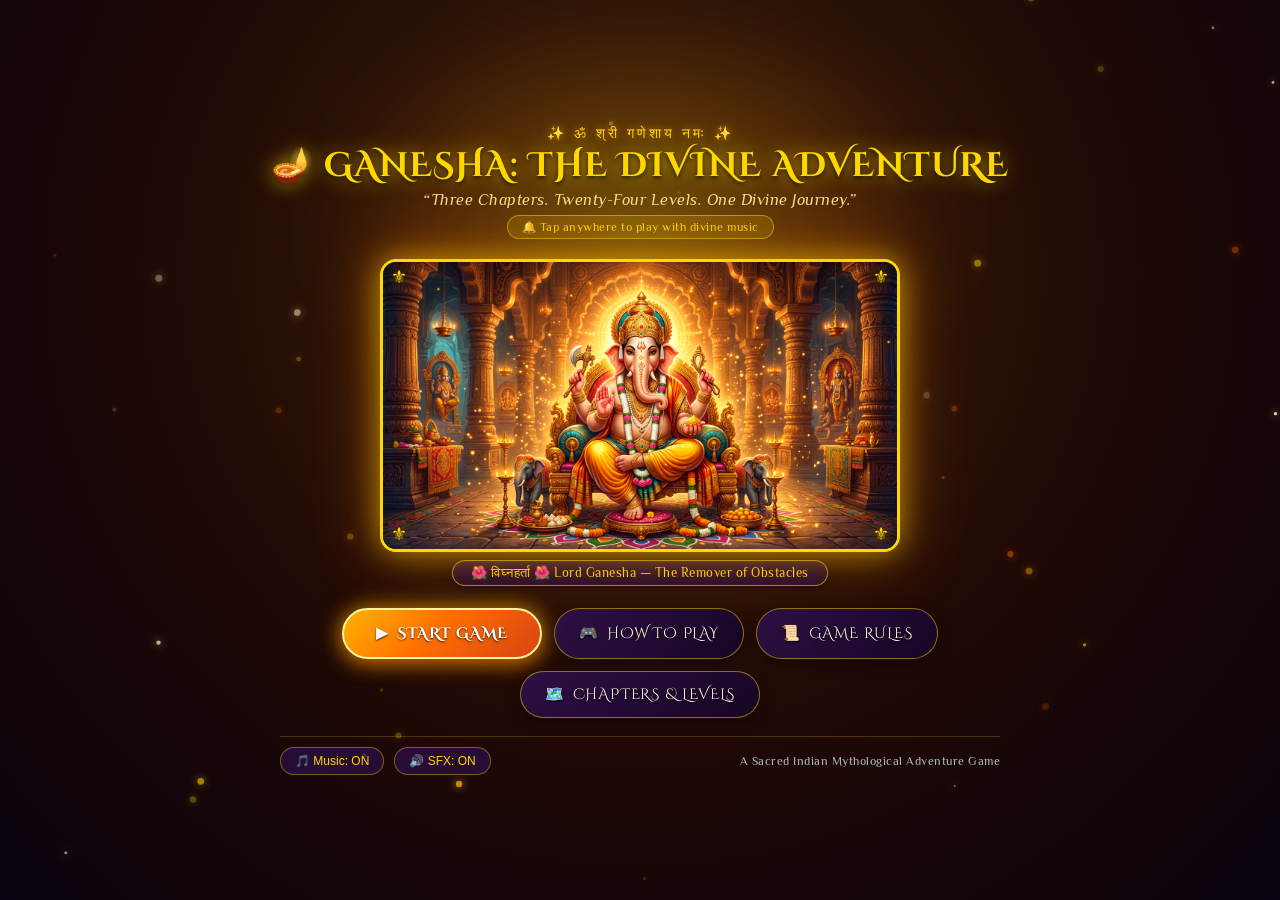
==== index.html @ 36af9b5c "Update index.html" ====
<!DOCTYPE html>
<html lang="en">
<head>
  <meta charset="UTF-8">
  <meta name="viewport" content="width=device-width, initial-scale=1.0, maximum-scale=1.0, user-scalable=no, viewport-fit=cover">
  <title>Ganesha: The Divine Adventure (3 Chapters, 24 Levels)</title>
  <!-- Google Fonts for Indian Mythology & Royal Temple aesthetic -->
  <link rel="preconnect" href="https://fonts.googleapis.com">
  <link rel="preconnect" href="https://fonts.gstatic.com" crossorigin>
  <link href="https://fonts.googleapis.com/css2?family=Cinzel+Decorative:wght@700&family=Yatra+One&family=Philosopher:ital,wght@0,400;0,700;1,400&display=swap" rel="stylesheet">
  <link rel="stylesheet" href="style.css">
</head>
<body>
  <audio id="bgMusic" loop>
  <source src="Divine%20Race%20(1).mp3" type="audio/mpeg">
  </audio>

  <!-- Main Game Container: Centers and scales the game responsively -->
  <div id="game-wrapper">
    
    <!-- ====================================================================
         CINEMATIC MAIN MENU OVERLAY (FIRST PAGE)
         ==================================================================== -->
    <div id="main-menu-overlay" class="main-menu-container">
      <div class="menu-bg-glow"></div>
      <canvas id="menuParticlesCanvas" class="menu-particles-canvas"></canvas>

      <div class="menu-content-wrapper">
        <!-- Header -->
        <header class="menu-header">
          <div class="menu-ornament">✨ ॐ श्री गणेशाय नमः ✨</div>
          <h1 class="menu-title">🪔 GANESHA: THE DIVINE ADVENTURE</h1>
          <p class="menu-subtitle">“Three Chapters. Twenty-Four Levels. One Divine Journey.”</p>
          <div id="menu-tap-hint" class="menu-tap-hint">🔔 Tap anywhere to play with divine music</div>
        </header>

        <!-- Center Hero Showcase: Lord Ganesha -->
        <div class="menu-hero-showcase">
          <div class="hero-aura-ring"></div>
          <div class="hero-frame">
            <img src="ganesha_main_menu.jpg" alt="Lord Ganesha Seated Majestically in Divine Golden Temple" class="hero-ganesha-img" id="hero-ganesha-img">
            <div class="hero-frame-filigree top-left">⚜</div>
            <div class="hero-frame-filigree top-right">⚜</div>
            <div class="hero-frame-filigree bottom-left">⚜</div>
            <div class="hero-frame-filigree bottom-right">⚜</div>
          </div>
          <div class="hero-blessing-badge">
            <span>🌺 विघ्नहर्ता 🌺 Lord Ganesha — The Remover of Obstacles</span>
          </div>
        </div>

        <!-- Working Navigation Buttons -->
        <nav class="menu-navigation" aria-label="Main Menu Navigation">
          <button id="btn-menu-start" class="menu-btn primary-start-btn" type="button">
            <span class="btn-icon">▶</span>
            <span class="btn-text">START GAME</span>
          </button>
          <button id="btn-menu-how" class="menu-btn secondary-menu-btn" type="button">
            <span class="btn-icon">🎮</span>
            <span class="btn-text">HOW TO PLAY</span>
          </button>
          <button id="btn-menu-rules" class="menu-btn secondary-menu-btn" type="button">
            <span class="btn-icon">📜</span>
            <span class="btn-text">GAME RULES</span>
          </button>
          <button id="btn-menu-chapters" class="menu-btn secondary-menu-btn" type="button">
            <span class="btn-icon">🗺️</span>
            <span class="btn-text">CHAPTERS & LEVELS</span>
          </button>
        </nav>

        <!-- Audio & Utility Footer Bar -->
        <footer class="menu-footer-bar">
          <div class="menu-audio-controls">
            <button id="btn-menu-music" class="menu-icon-btn" title="Toggle Music (M)" type="button">🎵 Music: <span id="menu-music-status">ON</span></button>
            <button id="btn-menu-sound" class="menu-icon-btn" title="Toggle SFX" type="button">🔊 SFX: <span id="menu-sound-status">ON</span></button>
          </div>
          <div class="menu-credits">
            <span>A Sacred Indian Mythological Adventure Game</span>
          </div>
        </footer>
      </div>
    </div>

    <!-- Canvas for 2D platformer rendering -->
    <canvas id="gameCanvas" width="960" height="540"></canvas>

    <!-- Top HUD Overlay (Health, Divine Energy, Score, Level) -->
    <div id="hud">
      <!-- Player Status Left -->
      <div class="hud-left">
        <div class="status-meter-group">
          <div class="meter-container health-meter">
            <span class="meter-icon">🌺</span>
            <div class="bar-outer">
              <div id="health-bar" class="bar-fill"></div>
            </div>
            <span id="health-text" class="meter-label">100 / 100</span>
          </div>
          <div class="meter-container energy-meter">
            <span class="meter-icon">✨</span>
            <div class="bar-outer">
              <div id="energy-bar" class="bar-fill"></div>
            </div>
            <span id="energy-text" class="meter-label">100 / 100</span>
          </div>
          <div id="defense-meter" class="meter-container defense-meter hidden">
            <span id="defense-icon" class="meter-icon">🛡️</span>
            <div class="bar-outer">
              <div id="defense-bar" class="bar-fill"></div>
            </div>
            <span id="defense-text" class="meter-label">100 / 100</span>
          </div>
        </div>
      </div>

      <!-- Level & Chapter Indicator Center -->
      <div class="hud-center">
        <div class="level-badge">
          <span id="chapter-label" class="chapter-label">Chapter 1</span>
          <span id="level-title-display">Level 1: The Divine Creation</span>
        </div>
      </div>

      <!-- Score & Utility Buttons Right -->
      <div class="hud-right">
        <div class="score-display">
          <span class="modak-icon">🥮</span>
          <span id="score-text">0</span>
        </div>
        <button id="btn-sound" class="icon-btn" title="Toggle Sound (SFX)" aria-label="Toggle Sound">🔊</button>
        <button id="btn-music" class="icon-btn" title="Toggle Background Music (M)" aria-label="Toggle Music">🎵</button>
        <div id="volume-control-wrapper" class="volume-control-wrapper" title="Adjust Master Volume">
          <input type="range" id="volume-slider" class="volume-slider" min="0" max="100" value="70" aria-label="Volume Slider">
        </div>
        <button id="btn-restart" class="icon-btn" title="Restart Level" aria-label="Restart Level">↻</button>
        <button id="btn-pause" class="icon-btn" title="Pause Game (P)" aria-label="Pause Game">II</button>
        <button id="btn-level-select" class="icon-btn" title="Select Level" aria-label="Select Level">📜</button>
        <button id="btn-hud-home" class="icon-btn" title="Main Menu (🏠)" aria-label="Main Menu">🏠</button>
        <a href="demo.html" class="icon-btn" title="Watch 90s Demo Video" style="text-decoration:none;" aria-label="Watch Demo Video">🎬</a>
      </div>
    </div>

    <!-- Interactive In-Game Tutorial Banner -->
    <div id="tutorial-banner" class="hidden">
      <span id="tutorial-text">Use [A]/[D] to move, [W]/[Space] to jump, [J] to strike!</span>
    </div>

    <!-- Race Progress Bar Overlay (for Race Levels) -->
    <div id="race-hud" class="hidden">
      <div class="race-track-container">
        <span class="race-hud-title">RACE PROGRESS</span>
        <div class="race-track-line">
          <div id="racer-ganesha" class="racer-marker" title="Lord Ganesha & Mushika">🐭</div>
          <div id="racer-kartikeya" class="racer-marker" title="Lord Kartikeya & Mayura">🦚</div>
          <div class="race-finish-flag">🏁</div>
        </div>
      </div>
    </div>

    <!-- Countdown Overlay (3, 2, 1, GO!) -->
    <div id="countdown-overlay" class="hidden">
      <div id="countdown-circle">
        <span id="countdown-text">3</span>
      </div>
    </div>

    <!-- Wisdom Puzzle Hint Banner (for Level 21) -->
    <div id="wisdom-hint" class="hidden">
      <span class="wisdom-hint-text">Sacred Order: 1. ॐ (Truth) ➔ 2. 🔱 (Duty) ➔ 3. 🌺 (Wisdom)</span>
    </div>

    <!-- Story / Dialogue Modal (Pre-level & Post-level) -->
    <div id="story-modal" class="modal-overlay hidden">
      <div class="modal-card story-card">
        <div class="card-ornament top-ornament">⚜ ॐ ⚜</div>
        <div class="story-character-header">
          <div id="story-avatar" class="avatar-circle"></div>
          <div>
            <h2 id="story-level-title">Level 1: The Divine Creation</h2>
            <h4 id="story-speaker-name">Goddess Parvati</h4>
          </div>
        </div>
        <div class="story-content-body">
          <p id="story-description-text">
            Mother Parvati creates a young guardian of divine strength and purity. She instructs him to guard the palace gate with unwavering devotion.
          </p>
          <div class="mission-box">
            <span class="mission-title">🌟 Sacred Mission:</span>
            <span id="story-mission-text">Learn basic movement and defeat the curious forest spirits.</span>
          </div>
        </div>
        <div class="card-action-footer">
          <button id="btn-story-action" class="divine-btn pulse">Start Level</button>
        </div>
      </div>
    </div>

    <!-- Cutscene Cinematic Overlay (Story Cutscenes) -->
    <div id="cutscene-modal" class="modal-overlay hidden">
      <div class="cutscene-card">
        <div class="cutscene-banner" id="cutscene-title">Divine Arrival</div>
        <div class="cutscene-visual-wrapper">
          <canvas id="cutsceneCanvas" width="700" height="260"></canvas>
        </div>
        <div class="cutscene-dialogue-box">
          <p id="cutscene-text">"Halt! By mother Parvati's sacred decree, none shall pass into her holy sanctum!"</p>
        </div>
        <div class="cutscene-controls">
          <button id="btn-cutscene-next" class="divine-btn">Continue</button>
        </div>
      </div>
    </div>

    <!-- Pause Menu Modal -->
    <div id="pause-modal" class="modal-overlay hidden">
      <div class="modal-card pause-card">
        <div class="card-ornament">⚜ ॐ ⚜</div>
        <h2>Game Paused</h2>
        <p class="pause-quote">"Devotion is the steady lamp of the righteous mind."</p>
        <!-- Audio Settings in Pause Menu -->
        <div class="pause-audio-settings">
          <div class="audio-setting-item">
            <button id="btn-pause-music" class="secondary-btn" type="button" aria-label="Toggle Music">Music: <span id="pause-music-status">ON 🎵</span></button>
            <button id="btn-pause-sound" class="secondary-btn" type="button" aria-label="Toggle SFX">SFX: <span id="pause-sound-status">ON 🔊</span></button>
          </div>
          <div class="volume-slider-box">
            <span class="volume-label">Volume: <strong id="volume-val-display">70%</strong></span>
            <input type="range" id="pause-volume-slider" class="volume-slider" min="0" max="100" value="70" aria-label="Master Volume">
          </div>
        </div>
        <div class="menu-actions">
          <button id="btn-resume" class="divine-btn">Resume (P)</button>
          <button id="btn-restart-level" class="secondary-btn">Restart Level</button>
          <button id="btn-open-levels-from-pause" class="secondary-btn">Select Level</button>
          <button id="btn-pause-home" class="secondary-btn">🏠 Main Menu</button>
        </div>
        <div class="controls-guide">
          <p><strong>Controls:</strong> [A]/[D] Move | [W]/[Space] Jump | [J] Staff Strike | [K] Divine Aura Burst | [P] Pause</p>
        </div>
      </div>
    </div>

    <!-- Game Over Modal -->
    <div id="game-over-modal" class="modal-overlay hidden">
      <div class="modal-card game-over-card">
        <div class="card-ornament">🕉️</div>
        <h2>Divine Energy Dimmed</h2>
        <p>The young guardian's spirit needs a moment to regain holy strength.</p>
        <div class="menu-actions">
          <button id="btn-retry" class="divine-btn pulse">Try Again</button>
          <button id="btn-open-levels-from-fail" class="secondary-btn">Choose Level</button>
        </div>
      </div>
    </div>

    <!-- Level Complete Modal -->
    <div id="level-complete-modal" class="modal-overlay hidden">
      <div class="modal-card victory-card">
        <div class="card-ornament">🌺 ॐ 🌺</div>
        <h2 class="victory-title">Victory! Level Complete</h2>
        <p id="level-complete-subtitle">The sacred duty was upheld with honor.</p>
        
        <div class="score-summary">
          <div class="stat-box">
            <span class="stat-label">Modaks Collected</span>
            <span id="complete-modaks" class="stat-value">0</span>
          </div>
          <div class="stat-box">
            <span class="stat-label">Enemies Subdued</span>
            <span id="complete-enemies" class="stat-value">0</span>
          </div>
          <div class="stat-box">
            <span class="stat-label">Level Score</span>
            <span id="complete-score" class="stat-value">0</span>
          </div>
        </div>

        <div class="story-continuation-box">
          <p id="complete-story-text">The path opens towards the sacred sanctuary as divine blessings descend upon you.</p>
        </div>

        <div class="menu-actions">
          <button id="btn-next-level" class="divine-btn pulse">Next Level ➔</button>
          <button id="btn-replay-level" class="secondary-btn">Replay Level</button>
          <button id="btn-open-levels-from-complete" class="secondary-btn">Chapter Map</button>
        </div>
      </div>
    </div>

    <!-- Level Select Modal -->
    <div id="level-select-modal" class="modal-overlay hidden">
      <div class="modal-card level-select-card">
        <div class="card-ornament">⚜ ॐ श्री गणेशाय नमः ⚜</div>
        <h2 id="level-select-title">SELECT A LEVEL</h2>
        <p class="modal-subtitle-text" id="level-select-subtitle">Choose any unlocked divine trial to play</p>
        <div class="chapter-tabs">
          <button id="tab-chap-1" class="tab-btn active" type="button">Chapter 1: The Divine Awakening (L1–8)</button>
          <button id="tab-chap-2" class="tab-btn" type="button">Chapter 2: The Sacred Trials (L9–16)</button>
          <button id="tab-chap-3" class="tab-btn" type="button">Chapter 3: The Great Divine Race (L17–24)</button>
        </div>
        <div class="level-grid" id="level-grid">
          <!-- Populated dynamically by JavaScript with 8 levels, names, and completion badges -->
        </div>
        <div class="menu-actions">
          <button id="btn-level-select-back-chapters" class="divine-btn" type="button">◀ Back to Chapters</button>
          <button id="btn-level-select-home" class="secondary-btn" type="button">🏠 Back to Main Menu</button>
          <button id="btn-close-level-select" class="secondary-btn" type="button">✕ Close</button>
        </div>
      </div>
    </div>

    <!-- Chapter Selection Modal (START GAME flow) -->
    <div id="chapter-select-modal" class="modal-overlay hidden">
      <div class="modal-card chapter-select-card">
        <div class="card-ornament">✨ ॐ श्री गणेशाय नमः ✨</div>
        <h2 class="menu-modal-title">CHOOSE YOUR CHAPTER</h2>
        <p class="modal-subtitle-text">Select a chapter to enter its sacred realm</p>

        <div class="chapters-grid">
          <!-- Chapter 1 -->
          <div class="chapter-card unlocked" id="menu-chap-card-1">
            <div class="chap-card-header">
              <span class="chap-badge-icon">🪔</span>
              <div class="chap-badge-info">
                <h3>CHAPTER 1: THE BIRTH</h3>
                <span class="chap-level-range">Levels 1–8</span>
              </div>
            </div>
            <p class="chap-synopsis">Mother Parvati creates the young divine guardian to protect the sacred entrance to Mount Kailash.</p>
            <div class="chap-action-row">
              <span class="chap-status-pill status-unlocked">✓ UNLOCKED</span>
              <button class="divine-btn select-chapter-action" id="btn-select-chap-1" type="button">Enter Chapter 1 ➔</button>
            </div>
          </div>

          <!-- Chapter 2 -->
          <div class="chapter-card" id="menu-chap-card-2">
            <div class="chap-card-header">
              <span class="chap-badge-icon">⚔️</span>
              <div class="chap-badge-info">
                <h3>CHAPTER 2: OBSTACLES</h3>
                <span class="chap-level-range">Levels 9–16</span>
              </div>
            </div>
            <p class="chap-synopsis">Lord Ganesha overcomes fire trials, forest demons, and the colossal shape-shifting boss Vighnasura.</p>
            <div class="chap-action-row">
              <span id="chap2-lock-status" class="chap-status-pill status-locked">🔒 LOCKED (Reach L9)</span>
              <button class="secondary-btn select-chapter-action" id="btn-select-chap-2" type="button">Enter Chapter 2 ➔</button>
            </div>
          </div>

          <!-- Chapter 3 -->
          <div class="chapter-card" id="menu-chap-card-3">
            <div class="chap-card-header">
              <span class="chap-badge-icon">🏆</span>
              <div class="chap-badge-info">
                <h3>CHAPTER 3: THE GREAT RACE</h3>
                <span class="chap-level-range">Levels 17–24</span>
              </div>
            </div>
            <p class="chap-synopsis">The legendary divine race around the cosmos against Lord Kartikeya, won with supreme filial wisdom.</p>
            <div class="chap-action-row">
              <span id="chap3-lock-status" class="chap-status-pill status-locked">🔒 LOCKED (Reach L17)</span>
              <button class="secondary-btn select-chapter-action" id="btn-select-chap-3" type="button">Enter Chapter 3 ➔</button>
            </div>
          </div>
        </div>

        <div class="menu-actions">
          <button id="btn-chapter-select-back" class="secondary-btn" type="button">◀ BACK TO MAIN MENU</button>
          <button id="btn-chapter-select-open-grid" class="divine-btn pulse" type="button">📜 ALL 24 LEVELS MAP</button>
        </div>
      </div>
    </div>

    <!-- How to Play Modal -->
    <div id="how-to-play-modal" class="modal-overlay hidden">
      <div class="modal-card how-to-play-card">
        <div class="card-ornament">⚜ ॐ ⚜</div>
        <h2 class="menu-modal-title">🎮 HOW TO PLAY</h2>

        <div class="controls-overview-grid">
          <div class="control-key-card">
            <span class="key-badge">A / D</span>
            <span class="key-touch-badge">◀ / ▶</span>
            <span class="key-desc">Move Left / Right</span>
          </div>
          <div class="control-key-card">
            <span class="key-badge">W / SPACE</span>
            <span class="key-touch-badge">▲</span>
            <span class="key-desc">Jump</span>
          </div>
          <div class="control-key-card">
            <span class="key-badge">J</span>
            <span class="key-touch-badge">⚔</span>
            <span class="key-desc">Staff Strike</span>
          </div>
          <div class="control-key-card">
            <span class="key-badge">K</span>
            <span class="key-touch-badge">⚡</span>
            <span class="key-desc">Divine Aura</span>
          </div>
          <div class="control-key-card">
            <span class="key-badge">P</span>
            <span class="key-touch-badge">II</span>
            <span class="key-desc">Pause Game</span>
          </div>
          <div class="control-key-card">
            <span class="key-badge">M</span>
            <span class="key-touch-badge">🎵</span>
            <span class="key-desc">Toggle Music</span>
          </div>
        </div>

        <div class="modal-info-box">
          <p class="modal-explanation">
            “Explore the divine world, jump over obstacles, defeat enemies, collect rewards, and use your powers to complete every level.”
          </p>
        </div>

        <div class="menu-actions">
          <button id="btn-how-back" class="secondary-btn" type="button">◀ BACK TO MAIN MENU</button>
          <button id="btn-how-start" class="divine-btn pulse" type="button">▶ START GAME</button>
        </div>
      </div>
    </div>

    <!-- Game Rules Modal -->
    <div id="game-rules-modal" class="modal-overlay hidden">
      <div class="modal-card rules-card">
        <div class="card-ornament">⚜ ॐ ⚜</div>
        <h2 class="menu-modal-title">📜 GAME RULES</h2>

        <ol class="rules-ordered-list">
          <li><span class="rule-num">1.</span> <strong>Complete every level</strong> to unlock the next.</li>
          <li><span class="rule-num">2.</span> <strong>Collect Modaks</strong> and divine rewards.</li>
          <li><span class="rule-num">3.</span> <strong>Avoid obstacles</strong> and dangerous traps.</li>
          <li><span class="rule-num">4.</span> <strong>Defeat enemies</strong> using divine powers.</li>
          <li><span class="rule-num">5.</span> <strong>Use Divine Aura</strong> wisely.</li>
          <li><span class="rule-num">6.</span> <strong>Reach the destination</strong> to complete the level.</li>
          <li><span class="rule-num">7.</span> <strong>Complete all 24 levels</strong> across the 3 chapters.</li>
        </ol>

        <div class="wisdom-quote-card">
          <span class="quote-symbol">❝</span>
          <p class="wisdom-quote-text">Every obstacle is a lesson. Every level is a new blessing.</p>
          <span class="quote-symbol">❞</span>
        </div>

        <div class="menu-actions">
          <button id="btn-rules-back" class="secondary-btn" type="button">◀ BACK TO MAIN MENU</button>
          <button id="btn-rules-start" class="divine-btn pulse" type="button">▶ START GAME</button>
        </div>
      </div>
    </div>

    <!-- ====================================================================
         FEATURE 1: PREMIUM CHAPTER SELECTION SCREEN
         ==================================================================== -->
    <div id="chapters-index-modal" class="modal-overlay hidden">
      <div class="modal-card premium-chapter-card">
        <canvas id="chapterParticlesCanvas" class="chapter-particles-canvas"></canvas>
        <div class="card-ornament">✨ ॐ श्री गणेशाय नमः ✨</div>
        <h1 class="chapter-screen-title">CHAPTERS & LEVELS</h1>
        <p class="chapter-screen-subtitle">“Choose your divine adventure”</p>

        <div class="premium-chapters-grid">
          <!-- Chapter 1 -->
          <div class="premium-chapter-box unlocked" id="index-card-chap-1">
            <div class="chapter-card-banner">
              <img src="chapter1_awakening.jpg" alt="Chapter 1 — The Divine Awakening" class="chapter-card-img" loading="lazy">
              <div class="chapter-badge-overlay">
                <span class="chap-num-badge">CHAPTER 1</span>
                <span class="chap-count-badge">8 Playable Levels</span>
              </div>
            </div>
            <div class="chapter-card-info">
              <h3 class="chapter-card-name">Chapter 1 — The Divine Awakening</h3>
              <span class="chapter-card-levels">Levels 1–8</span>
              <p class="chapter-card-desc">
                Mother Parvati creates the young divine guardian. Guard the sacred palace gates, master holy combat, and witness the sacred coronation of Lord Ganesha.
              </p>
            </div>
            <div class="chapter-card-footer">
              <span class="chap-status-pill status-unlocked" id="prem-chap1-status">✨ UNLOCKED</span>
              <button class="divine-btn select-chapter-action" id="btn-index-chap-1" type="button">
                <span class="btn-text">EXPLORE CHAPTER</span>
                <span class="btn-arrow">➔</span>
              </button>
            </div>
          </div>

          <!-- Chapter 2 -->
          <div class="premium-chapter-box" id="index-card-chap-2">
            <div class="chapter-card-banner">
              <img src="chapter2_trials.jpg" alt="Chapter 2 — The Sacred Trials" class="chapter-card-img" loading="lazy">
              <div class="chapter-badge-overlay">
                <span class="chap-num-badge">CHAPTER 2</span>
                <span class="chap-count-badge">8 Playable Levels</span>
              </div>
            </div>
            <div class="chapter-card-info">
              <h3 class="chapter-card-name">Chapter 2 — The Sacred Trials</h3>
              <span class="chapter-card-levels">Levels 9–16</span>
              <p class="chapter-card-desc">
                Lord Ganesha confronts mystic fire trials, ancient puzzle gates, and subdues the colossal shapeshifting obstacle lord Vighnasura.
              </p>
            </div>
            <div class="chapter-card-footer">
              <span id="index-chap2-lock-status" class="chap-status-pill status-locked">🔒 LOCKED (Reach L9)</span>
              <button class="secondary-btn select-chapter-action" id="btn-index-chap-2" type="button">
                <span class="btn-text">EXPLORE CHAPTER</span>
                <span class="btn-arrow">➔</span>
              </button>
            </div>
          </div>

          <!-- Chapter 3 -->
          <div class="premium-chapter-box" id="index-card-chap-3">
            <div class="chapter-card-banner">
              <img src="chapter3_race.jpg" alt="Chapter 3 — The Great Divine Race" class="chapter-card-img" loading="lazy">
              <div class="chapter-badge-overlay">
                <span class="chap-num-badge">CHAPTER 3</span>
                <span class="chap-count-badge">8 Playable Levels</span>
              </div>
            </div>
            <div class="chapter-card-info">
              <h3 class="chapter-card-name">Chapter 3 — The Great Divine Race</h3>
              <span class="chapter-card-levels">Levels 17–24</span>
              <p class="chapter-card-desc">
                The cosmic race around the universe against Lord Kartikeya. Circle Mount Kailash with supreme filial devotion and prove wisdom is greater than speed.
              </p>
            </div>
            <div class="chapter-card-footer">
              <span id="index-chap3-lock-status" class="chap-status-pill status-locked">🔒 LOCKED (Reach L17)</span>
              <button class="secondary-btn select-chapter-action" id="btn-index-chap-3" type="button">
                <span class="btn-text">EXPLORE CHAPTER</span>
                <span class="btn-arrow">➔</span>
              </button>
            </div>
          </div>
        </div>

        <div class="menu-actions chapter-nav-actions">
          <button id="btn-chapters-back" class="secondary-btn" type="button">◀ BACK TO MAIN MENU</button>
          <button id="btn-chapters-open-select" class="divine-btn pulse" type="button">📜 ALL 24 LEVELS MAP</button>
        </div>
      </div>
    </div>

    <!-- Chapter 1 Complete & Grand Divine Transformation Modal -->
    <div id="chapter-complete-modal" class="modal-overlay hidden">
      <div class="modal-card grand-celebration-card">
        <div class="card-ornament">✨ ॐ श्री गणेशाय नमः ✨</div>
        <h1 class="grand-title">Chapter 1 Complete!</h1>
        <h3 class="grand-subtitle">The Birth of Lord Ganesha</h3>
        
        <div class="transformation-preview">
          <canvas id="ganeshaTransformCanvas" width="400" height="200"></canvas>
        </div>

        <p class="grand-story-text">
          Blessed with the head of the wise celestial elephant Gajasura, endowed with infinite wisdom, courage, and divine radiance, the young guardian is anointed as <strong>Lord Ganesha</strong> — the Remover of Obstacles and the Lord of all Ganas!
        </p>

        <div class="grand-stats">
          <span>Total Score: <strong id="grand-total-score">0</strong></span>
        </div>

        <div class="menu-actions">
          <button id="btn-chapter-replay" class="secondary-btn">Replay Chapter 1</button>
          <button id="btn-chapter-two" class="divine-btn pulse" title="Begin Chapter 2: The Remover of Obstacles">Start Chapter 2 ➔</button>
        </div>
      </div>
    </div>

    <!-- Chapter 2 Complete & Grand Finale Modal -->
    <div id="chapter2-complete-modal" class="modal-overlay hidden">
      <div class="modal-card grand-celebration-card">
        <div class="card-ornament">✨ ॐ गं गणपतये नमः ✨</div>
        <h1 class="grand-title" style="font-size: 22px;">🐘 GANESHA — THE REMOVER OF OBSTACLES</h1>
        <h2 class="victory-title" style="color: #ffd700; font-size: 20px; margin: 6px 0;">CHAPTER 2 COMPLETE</h2>
        
        <div class="transformation-preview">
          <canvas id="chapter2FinaleCanvas" width="400" height="200"></canvas>
        </div>

        <p class="grand-story-text">
          Through boundless wisdom, compassion, and holy power, Lord Ganesha subdued Vighnasura, transforming the lord of obstacles into a faithful devotee! Peace and righteousness are restored to the divine kingdom.
        </p>

        <h3 style="color: #00e5ff; font-family: var(--font-royal); margin: 10px 0; letter-spacing: 1px;">“The Divine Adventure Continues…”</h3>

        <div class="grand-stats">
          <span>Total Adventure Score: <strong id="chapter2-total-score">0</strong></span>
        </div>

        <div class="menu-actions">
          <button id="btn-chapter-three" class="divine-btn pulse" title="Begin Chapter 3: The Great Divine Race">Start Chapter 3 ➔</button>
          <button id="btn-c2-replay" class="secondary-btn">Replay Chapter 2</button>
          <button id="btn-c1-replay" class="secondary-btn">Replay Chapter 1</button>
        </div>
      </div>
    </div>

    <!-- Chapter 3 Complete & Grand Wisdom Finale Modal -->
    <div id="chapter3-complete-modal" class="modal-overlay hidden">
      <div class="modal-card grand-celebration-card">
        <div class="card-ornament">✨ ॐ श्री गणेशाय नमः ✨</div>
        <h1 class="grand-title" style="font-size: 22px;">🐘 GANESHA — THE GREAT DIVINE RACE</h1>
        <h2 class="victory-title" style="color: #ffd700; font-size: 20px; margin: 6px 0;">CHAPTER 3 COMPLETE</h2>
        
        <div class="transformation-preview">
          <canvas id="chapter3FinaleCanvas" width="400" height="200"></canvas>
        </div>

        <div class="wisdom-quote-box" style="margin: 14px 0; padding: 12px; background: rgba(255, 215, 0, 0.15); border: 1px solid #ffd700; border-radius: 8px;">
          <h3 style="color: #ffd700; font-family: var(--font-royal); font-size: 18px; margin-bottom: 4px;">“True wisdom is greater than speed.”</h3>
          <p style="font-size: 13.5px; color: #fff9c4; line-height: 1.5; margin: 0;">
            By circling Lord Shiva and Mother Parvati with supreme devotion, Lord Ganesha encompassed the entire cosmos! Lord Kartikeya embraced his brother with love, and celestial flowers showered from the heavens.
          </p>
        </div>

        <div class="grand-stats">
          <span>Total Adventure Score: <strong id="chapter3-total-score">0</strong></span> &nbsp;|&nbsp;
          <span>Completed Levels: <strong>24 / 24</strong></span>
        </div>

        <div class="menu-actions">
          <button id="btn-c3-replay" class="secondary-btn">Replay Chapter 3</button>
          <button id="btn-chapter-four" class="divine-btn locked" title="Chapter 4 (Coming Soon)">Continue to Chapter 4 🔒</button>
          <button id="btn-open-levels-from-c3" class="secondary-btn">Select Level</button>
        </div>
      </div>
    </div>

    <!-- ====================================================================
         FEATURE 2: GRAND FINAL VICTORY MODAL (ONLY AFTER COMPLETING LEVEL 24)
         ==================================================================== -->
    <div id="final-victory-modal" class="modal-overlay hidden">
      <div class="modal-card final-victory-card">
        <canvas id="victoryParticlesCanvas" class="victory-particles-canvas"></canvas>
        <div class="victory-light-rays"></div>
        <div class="card-ornament">✨ ॐ श्री गणेशाय नमः ✨</div>

        <h1 class="final-victory-title">🪔 DIVINE ADVENTURE COMPLETED 🪔</h1>
        <p class="final-victory-subtitle">
          “Congratulations! You have guided Lord Ganesha through all three sacred chapters and mastered all twenty-four divine trials.”
        </p>

        <!-- Lord Ganesha Blessing Artwork -->
        <div class="victory-hero-showcase">
          <div class="victory-aura-ring"></div>
          <div class="victory-frame">
            <img src="victory_ganesha.jpg" alt="Supreme Lord Ganesha Divine Victory Blessing" class="victory-hero-img" id="victory-hero-img">
            <div class="hero-frame-filigree top-left">⚜</div>
            <div class="hero-frame-filigree top-right">⚜</div>
            <div class="hero-frame-filigree bottom-left">⚜</div>
            <div class="hero-frame-filigree bottom-right">⚜</div>
          </div>
        </div>

        <!-- Sacred Blessing Quote -->
        <div class="final-blessing-box">
          <div class="sanskrit-mantra">
            “वक्रतुण्ड महाकाय सूर्यकोटि समप्रभ।<br>
            निर्विघ्नं कुरु मे देव सर्वकार्येषु सर्वदा॥”
          </div>
          <p class="blessing-translation">
            May Lord Ganesha remove all obstacles from your path and bestow eternal wisdom, peace, courage, and prosperity upon your journey.
          </p>
        </div>

        <!-- Real Player Statistics Summary -->
        <div class="final-stats-container">
          <div class="final-stat-box">
            <span class="stat-icon">🏆</span>
            <span class="final-stat-label">Total Levels Completed</span>
            <strong class="final-stat-val">24 / 24</strong>
          </div>
          <div class="final-stat-box">
            <span class="stat-icon">🗺️</span>
            <span class="final-stat-label">Chapters Completed</span>
            <strong class="final-stat-val">3 / 3</strong>
          </div>
          <div class="final-stat-box">
            <span class="stat-icon">🥮</span>
            <span class="final-stat-label">Total Score</span>
            <strong class="final-stat-val" id="final-victory-score">0</strong>
          </div>
          <div class="final-stat-box highlight">
            <span class="stat-icon">✨</span>
            <span class="final-stat-label">Completion Status</span>
            <strong class="final-stat-val status-complete">DIVINE JOURNEY COMPLETE</strong>
          </div>
        </div>

        <!-- Action Buttons -->
        <div class="menu-actions victory-actions">
          <button id="btn-victory-play-again" class="divine-btn pulse" type="button">
            <span class="btn-icon">▶</span>
            <span class="btn-text">PLAY AGAIN</span>
          </button>
          <button id="btn-victory-chapters" class="secondary-btn" type="button">
            <span class="btn-icon">🗺️</span>
            <span class="btn-text">CHAPTERS & LEVELS</span>
          </button>
          <button id="btn-victory-main-menu" class="secondary-btn" type="button">
            <span class="btn-icon">🏠</span>
            <span class="btn-text">MAIN MENU</span>
          </button>
        </div>
      </div>
    </div>

    <!-- Mobile On-Screen Virtual Touchpad Controls -->
    <div id="touch-controls" role="region" aria-label="Mobile Touch Controls">
      <!-- Left / Right D-Pad -->
      <div class="touch-cluster touch-dpad">
        <button id="touch-left" class="touch-btn action-move-left" type="button" aria-label="Move Left" title="Move Left">◀</button>
        <button id="touch-right" class="touch-btn action-move-right" type="button" aria-label="Move Right" title="Move Right">▶</button>
      </div>

      <!-- Quick Mobile Utility Center -->
      <div class="touch-cluster touch-util">
        <button id="touch-music" class="touch-btn touch-util-btn" type="button" aria-label="Toggle Music" title="Toggle Music">🎵</button>
        <button id="touch-pause" class="touch-btn touch-util-btn" type="button" aria-label="Pause Game" title="Pause Game">II</button>
        <button id="touch-restart" class="touch-btn touch-util-btn" type="button" aria-label="Restart Level" title="Restart Level">↻</button>
      </div>

      <!-- Action Buttons Right -->
      <div class="touch-cluster touch-actions">
        <button id="touch-jump" class="touch-btn action-jump" type="button" aria-label="Jump" title="Jump">▲</button>
        <button id="touch-attack" class="touch-btn action-attack" type="button" aria-label="Attack" title="Attack (J)">⚔</button>
        <button id="touch-skill" class="touch-btn action-skill" type="button" aria-label="Divine Shockwave" title="Divine Skill (K)">⚡</button>
        <button id="touch-special2" class="touch-btn action-special2" type="button" aria-label="Vakratunda Trunk Blast" title="Trunk Blast (L)">🔱</button>
      </div>
    </div>

    <!-- Portrait Orientation Helper Banner -->
    <div id="orientation-hint" class="orientation-hint hidden">
      <div class="orientation-content">
        <span class="orientation-icon">🔄</span>
        <span class="orientation-text">Rotate device to landscape for full-screen experience</span>
        <button id="btn-dismiss-orient" class="orientation-close" type="button" aria-label="Dismiss orientation tip">✕</button>
      </div>
    </div>

  </div>

  <!-- Dedicated Cross-Platform Background Music Player -->
  <audio id="bg-music-player" preload="auto" loop playsinline></audio>

  <script src="script.js"></script>

</button>
</body>
</html>
---- style.css ----
/* ==========================================================================
   GANESHA: THE DIVINE BEGINNING – CHAPTER 1
   Styling & Indian Mythological Visual Aesthetics
   ========================================================================== */

:root {
  --primary-gold: #ffd700;
  --gold-glow: rgba(255, 215, 0, 0.5);
  --sacred-saffron: #ff6f00;
  --saffron-bright: #ff9100;
  --vermilion: #d84315;
  --temple-dark: #0f051d;
  --temple-card: rgba(23, 10, 44, 0.88);
  --lotus-pink: #ec407a;
  --divine-blue: #00e5ff;
  --pure-white: #fffdf7;
  --font-royal: 'Cinzel Decorative', 'Yatra One', Georgia, serif;
  --font-text: 'Philosopher', 'Segoe UI', Tahoma, sans-serif;
}

* {
  box-sizing: border-box;
  margin: 0;
  padding: 0;
  user-select: none;
  -webkit-user-select: none;
  -webkit-tap-highlight-color: transparent;
}

body {
  background: radial-gradient(circle at center, #240b36 0%, #110521 60%, #06020c 100%);
  color: var(--pure-white);
  font-family: var(--font-text);
  min-height: 100vh;
  min-height: 100dvh;
  width: 100vw;
  display: flex;
  flex-direction: column;
  justify-content: center;
  align-items: center;
  overflow: hidden;
  touch-action: none;
  -webkit-touch-callout: none;
}

/* --------------------------------------------------------------------------
   Game Outer Shell & Responsive Container
   -------------------------------------------------------------------------- */
#game-wrapper {
  position: relative;
  width: min(960px, 100vw, calc(100dvh * 16 / 9));
  height: min(540px, 100dvh, calc(100vw * 9 / 16));
  aspect-ratio: 16 / 9;
  box-shadow: 0 0 35px rgba(255, 170, 0, 0.35), 0 0 80px rgba(15, 5, 29, 0.9);
  border-radius: 12px;
  border: 2px solid rgba(255, 215, 0, 0.4);
  background-color: #0b0216;
  overflow: hidden;
  display: flex;
  justify-content: center;
  align-items: center;
  touch-action: none;
  -webkit-touch-callout: none;
}

/* Ensure canvas stretches cleanly within 16:9 */
#gameCanvas {
  width: 100%;
  height: 100%;
  display: block;
  image-rendering: auto;
  touch-action: none;
}

/* --------------------------------------------------------------------------
   Top Heads-Up Display (HUD)
   -------------------------------------------------------------------------- */
#hud {
  position: absolute;
  top: 0;
  left: 0;
  width: 100%;
  padding: 12px 18px;
  display: flex;
  justify-content: space-between;
  align-items: center;
  pointer-events: none; /* Allows clicking through HUD except on buttons */
  background: linear-gradient(180deg, rgba(12, 4, 25, 0.85) 0%, rgba(12, 4, 25, 0.3) 70%, transparent 100%);
  z-index: 20;
}

#hud button {
  pointer-events: auto;
}

/* Player Meter Bars */
.hud-left {
  display: flex;
  align-items: center;
}

.status-meter-group {
  display: flex;
  flex-direction: column;
  gap: 6px;
}

.meter-container {
  display: flex;
  align-items: center;
  gap: 8px;
  background: rgba(20, 8, 40, 0.7);
  padding: 3px 10px;
  border-radius: 20px;
  border: 1px solid rgba(255, 215, 0, 0.3);
  backdrop-filter: blur(4px);
}

.meter-icon {
  font-size: 14px;
}

.bar-outer {
  width: 130px;
  height: 10px;
  background: rgba(0, 0, 0, 0.6);
  border-radius: 5px;
  overflow: hidden;
  border: 1px solid rgba(255, 215, 0, 0.2);
}

.bar-fill {
  height: 100%;
  width: 100%;
  transition: width 0.2s ease-out;
}

.health-meter .bar-fill {
  background: linear-gradient(90deg, #ff1744, #ff5252, #ffd700);
  box-shadow: 0 0 10px rgba(255, 23, 68, 0.6);
}

.energy-meter .bar-fill {
  background: linear-gradient(90deg, #00b0ff, #00e5ff, #ffd700);
  box-shadow: 0 0 10px rgba(0, 229, 255, 0.6);
}

.defense-meter .bar-fill {
  background: linear-gradient(90deg, #00e676, #76ff03, #ffd700);
  box-shadow: 0 0 10px rgba(0, 230, 118, 0.6);
}

.meter-label {
  font-size: 11px;
  font-weight: 700;
  color: #fff9c4;
  letter-spacing: 0.5px;
  min-width: 55px;
}

/* Center Level Title Badge */
.hud-center {
  display: flex;
  justify-content: center;
}

.level-badge {
  background: radial-gradient(ellipse at center, rgba(45, 15, 75, 0.9), rgba(18, 5, 34, 0.8));
  border: 1px solid var(--primary-gold);
  border-radius: 24px;
  padding: 4px 16px;
  text-align: center;
  box-shadow: 0 0 15px rgba(255, 215, 0, 0.25);
  display: flex;
  flex-direction: column;
  align-items: center;
}

.chapter-label {
  font-size: 10px;
  letter-spacing: 2px;
  text-transform: uppercase;
  color: var(--sacred-saffron);
  font-weight: 700;
}

#level-title-display {
  font-family: var(--font-royal);
  font-size: 14px;
  color: #fff;
  text-shadow: 0 0 8px var(--primary-gold);
}

/* Right Score & Buttons */
.hud-right {
  display: flex;
  align-items: center;
  gap: 10px;
}

.score-display {
  display: flex;
  align-items: center;
  gap: 6px;
  background: rgba(30, 10, 50, 0.7);
  padding: 4px 12px;
  border-radius: 20px;
  border: 1px solid rgba(255, 215, 0, 0.4);
  font-size: 15px;
  font-weight: 700;
  color: #ffeb3b;
  text-shadow: 0 0 6px rgba(255, 235, 59, 0.6);
}

.icon-btn {
  background: rgba(25, 8, 48, 0.8);
  border: 1px solid rgba(255, 215, 0, 0.5);
  color: #fff;
  font-size: 16px;
  width: 34px;
  height: 34px;
  border-radius: 50%;
  cursor: pointer;
  display: flex;
  align-items: center;
  justify-content: center;
  transition: all 0.2s ease;
  box-shadow: 0 0 8px rgba(0, 0, 0, 0.5);
}

.icon-btn:hover {
  transform: scale(1.1);
  background: var(--sacred-saffron);
  border-color: #fff;
  box-shadow: 0 0 12px var(--primary-gold);
}

/* Audio Volume Controls */
.volume-control-wrapper {
  display: flex;
  align-items: center;
}

.volume-slider {
  -webkit-appearance: none;
  appearance: none;
  width: 64px;
  height: 6px;
  background: rgba(255, 215, 0, 0.25);
  border: 1px solid rgba(255, 215, 0, 0.4);
  border-radius: 4px;
  outline: none;
  cursor: pointer;
  touch-action: manipulation;
}

.volume-slider::-webkit-slider-thumb {
  -webkit-appearance: none;
  appearance: none;
  width: 14px;
  height: 14px;
  border-radius: 50%;
  background: #ffd700;
  border: 2px solid #ff6f00;
  cursor: pointer;
  box-shadow: 0 0 8px rgba(255, 215, 0, 0.8);
}

.volume-slider::-moz-range-thumb {
  width: 14px;
  height: 14px;
  border-radius: 50%;
  background: #ffd700;
  border: 2px solid #ff6f00;
  cursor: pointer;
}

/* Pause Menu Audio Controls */
.pause-audio-settings {
  background: rgba(30, 10, 52, 0.75);
  border: 1px solid rgba(255, 215, 0, 0.35);
  border-radius: 10px;
  padding: 10px 14px;
  margin: 12px 0 16px 0;
  display: flex;
  flex-direction: column;
  gap: 10px;
}

.audio-setting-item {
  display: flex;
  justify-content: center;
  gap: 12px;
}

.volume-slider-box {
  display: flex;
  align-items: center;
  justify-content: center;
  gap: 10px;
}

.volume-label {
  font-size: 13px;
  color: #fff9c4;
}

.volume-slider-box .volume-slider {
  width: 130px;
}

/* In-game quick tutorial prompt banner */
#tutorial-banner {
  position: absolute;
  bottom: 75px;
  left: 50%;
  transform: translateX(-50%);
  background: rgba(20, 5, 40, 0.85);
  border: 1px solid var(--primary-gold);
  border-radius: 20px;
  padding: 6px 18px;
  font-size: 13px;
  color: #fffde7;
  box-shadow: 0 0 15px rgba(255, 215, 0, 0.4);
  pointer-events: none;
  animation: floatBanner 2s ease-in-out infinite alternate;
  z-index: 15;
}

@keyframes floatBanner {
  0% { transform: translateX(-50%) translateY(0); }
  100% { transform: translateX(-50%) translateY(-5px); }
}

/* --------------------------------------------------------------------------
   Modal Dialogues & Story Cards
   -------------------------------------------------------------------------- */
.modal-overlay {
  position: fixed;
  top: 0;
  left: 0;
  width: 100vw;
  height: 100vh;
  height: 100dvh;
  background: rgba(6, 2, 14, 0.86);
  backdrop-filter: blur(8px);
  -webkit-backdrop-filter: blur(8px);
  display: flex;
  justify-content: center;
  align-items: center;
  z-index: 1000;
  transition: opacity 0.3s ease;
  padding: 12px;
  box-sizing: border-box;
  overflow-y: auto;
  overflow-x: hidden;
  scrollbar-width: none;
  -webkit-overflow-scrolling: touch;
}

.modal-overlay::-webkit-scrollbar {
  display: none;
}

.hidden {
  display: none !important;
}

.modal-card {
  background: var(--temple-card);
  border: 2px solid var(--primary-gold);
  box-shadow: 0 0 30px rgba(255, 170, 0, 0.45), inset 0 0 20px rgba(255, 215, 0, 0.1);
  border-radius: 16px;
  padding: 16px 14px;
  width: min(92vw, 520px);
  max-width: 100%;
  text-align: center;
  position: relative;
  box-sizing: border-box;
  overflow-wrap: break-word;
  word-break: break-word;
  margin: 0 auto;
  animation: popIn 0.3s cubic-bezier(0.18, 0.89, 0.32, 1.28);
}

@keyframes popIn {
  0% { opacity: 0; transform: scale(0.92); }
  100% { opacity: 1; transform: scale(1); }
}

.card-ornament {
  font-size: 16px;
  color: var(--primary-gold);
  margin-bottom: 8px;
  letter-spacing: 4px;
}

/* Story Card specific header */
.story-character-header {
  display: flex;
  align-items: center;
  gap: 14px;
  text-align: left;
  border-bottom: 1px solid rgba(255, 215, 0, 0.3);
  padding-bottom: 12px;
  margin-bottom: 12px;
}

.story-character-header > div:last-child {
  min-width: 0;
  flex: 1;
}

.avatar-circle {
  width: 54px;
  height: 54px;
  border-radius: 50%;
  border: 2px solid var(--primary-gold);
  background: radial-gradient(circle, #ff9100, #b71c1c);
  display: flex;
  align-items: center;
  justify-content: center;
  font-size: 26px;
  box-shadow: 0 0 15px rgba(255, 215, 0, 0.5);
  flex-shrink: 0;
}

#story-level-title {
  font-family: var(--font-royal);
  font-size: clamp(14px, 4.2vw, 18px);
  color: #fff;
  text-shadow: 0 0 8px var(--primary-gold);
  line-height: 1.3;
}

#story-speaker-name {
  font-size: 13px;
  color: var(--sacred-saffron);
  text-transform: uppercase;
  letter-spacing: 1px;
}

.story-content-body {
  text-align: left;
  font-size: 14px;
  line-height: 1.6;
  color: #f5f5f5;
  margin-bottom: 20px;
}

.mission-box {
  margin-top: 14px;
  background: rgba(45, 15, 75, 0.6);
  border-left: 3px solid var(--sacred-saffron);
  padding: 10px 14px;
  border-radius: 0 8px 8px 0;
}

.mission-title {
  display: block;
  font-size: 12px;
  font-weight: 700;
  color: var(--primary-gold);
  text-transform: uppercase;
  margin-bottom: 3px;
}

#story-mission-text {
  font-size: 13px;
  color: #fff9c4;
}

/* --------------------------------------------------------------------------
   Cutscene Overlay
   -------------------------------------------------------------------------- */
.cutscene-card {
  background: rgba(14, 4, 30, 0.94);
  border: 2px solid var(--primary-gold);
  border-radius: 14px;
  box-shadow: 0 0 40px rgba(255, 215, 0, 0.5);
  width: 760px;
  max-width: 95%;
  padding: 18px 24px;
  display: flex;
  flex-direction: column;
  align-items: center;
  gap: 12px;
  animation: popIn 0.3s ease-out;
}

.cutscene-banner {
  font-family: var(--font-royal);
  font-size: 18px;
  color: var(--primary-gold);
  text-shadow: 0 0 10px rgba(255, 215, 0, 0.7);
  letter-spacing: 1px;
}

.cutscene-visual-wrapper {
  width: 100%;
  border-radius: 8px;
  overflow: hidden;
  border: 1px solid rgba(255, 215, 0, 0.3);
  background: #040108;
  display: flex;
  justify-content: center;
}

#cutsceneCanvas {
  width: 100%;
  height: auto;
  display: block;
}

.cutscene-dialogue-box {
  background: rgba(30, 10, 50, 0.8);
  border: 1px solid rgba(255, 215, 0, 0.3);
  border-radius: 8px;
  padding: 12px 18px;
  width: 100%;
  min-height: 50px;
  display: flex;
  align-items: center;
}

#cutscene-text {
  font-size: 14px;
  line-height: 1.5;
  color: #fff9c4;
  font-style: italic;
}

/* --------------------------------------------------------------------------
   Buttons & Interactive Elements
   -------------------------------------------------------------------------- */
.divine-btn {
  background: linear-gradient(135deg, #ff8f00 0%, #ff6f00 50%, #e65100 100%);
  color: #fff;
  border: 1px solid var(--primary-gold);
  padding: 10px 24px;
  border-radius: 25px;
  font-family: var(--font-royal);
  font-size: 14px;
  cursor: pointer;
  box-shadow: 0 4px 15px rgba(230, 81, 0, 0.5);
  transition: all 0.2s ease;
  letter-spacing: 0.5px;
}

.divine-btn:hover {
  transform: translateY(-2px);
  background: linear-gradient(135deg, #ffa000, #ff8f00, #ff6f00);
  box-shadow: 0 6px 20px var(--primary-gold);
}

.divine-btn:active {
  transform: translateY(1px);
}

.secondary-btn {
  background: rgba(40, 15, 65, 0.8);
  color: #e0e0e0;
  border: 1px solid rgba(255, 215, 0, 0.4);
  padding: 9px 20px;
  border-radius: 25px;
  font-size: 13px;
  cursor: pointer;
  transition: all 0.2s ease;
}

.secondary-btn:hover {
  background: rgba(70, 25, 110, 0.9);
  color: #fff;
  border-color: var(--primary-gold);
}

.pulse {
  animation: divinePulse 1.8s infinite;
}

@keyframes divinePulse {
  0% { box-shadow: 0 0 10px rgba(255, 170, 0, 0.5); }
  50% { box-shadow: 0 0 22px rgba(255, 215, 0, 0.85); }
  100% { box-shadow: 0 0 10px rgba(255, 170, 0, 0.5); }
}

.menu-actions {
  display: flex;
  justify-content: center;
  gap: 14px;
  margin-top: 18px;
  flex-wrap: wrap;
}

.card-action-footer {
  display: flex;
  justify-content: center;
}

/* --------------------------------------------------------------------------
   Victory & Score Summary Card
   -------------------------------------------------------------------------- */
.victory-title {
  font-family: var(--font-royal);
  font-size: 22px;
  color: var(--primary-gold);
  text-shadow: 0 0 12px rgba(255, 215, 0, 0.8);
  margin-bottom: 4px;
}

#level-complete-subtitle {
  font-size: 13px;
  color: #e0e0e0;
  margin-bottom: 16px;
}

.score-summary {
  display: flex;
  justify-content: space-around;
  background: rgba(35, 12, 60, 0.6);
  border: 1px solid rgba(255, 215, 0, 0.3);
  border-radius: 10px;
  padding: 12px;
  margin-bottom: 16px;
}

.stat-box {
  display: flex;
  flex-direction: column;
  align-items: center;
  gap: 4px;
}

.stat-label {
  font-size: 11px;
  text-transform: uppercase;
  color: #b0bec5;
}

.stat-value {
  font-size: 18px;
  font-weight: 700;
  color: var(--primary-gold);
  text-shadow: 0 0 6px var(--primary-gold);
}

.story-continuation-box {
  background: rgba(25, 8, 45, 0.5);
  border-left: 3px solid var(--lotus-pink);
  padding: 10px 14px;
  font-size: 13px;
  color: #fff9c4;
  text-align: left;
  line-height: 1.5;
}

/* --------------------------------------------------------------------------
   Level Select Grid
   -------------------------------------------------------------------------- */
.level-select-card {
  max-width: 660px;
}

.chapter-tabs {
  display: flex;
  justify-content: center;
  gap: 10px;
  margin: 10px 0 14px 0;
}

.tab-btn {
  background: rgba(35, 12, 60, 0.8);
  border: 1px solid rgba(255, 215, 0, 0.4);
  color: #cfd8dc;
  padding: 6px 14px;
  border-radius: 20px;
  font-family: var(--font-text);
  font-size: 12px;
  cursor: pointer;
  transition: all 0.2s;
}

.tab-btn:hover, .tab-btn.active {
  background: linear-gradient(135deg, #ff8f00, #e65100);
  color: #fff;
  border-color: var(--primary-gold);
  box-shadow: 0 0 12px rgba(255, 215, 0, 0.4);
}

.level-grid {
  display: grid;
  grid-template-columns: repeat(4, 1fr);
  gap: 12px;
  margin: 18px 0;
}

.level-tile {
  background: rgba(30, 10, 52, 0.8);
  border: 1px solid rgba(255, 215, 0, 0.3);
  border-radius: 10px;
  padding: 12px 8px;
  cursor: pointer;
  transition: all 0.2s ease;
  display: flex;
  flex-direction: column;
  align-items: center;
  gap: 4px;
}

.level-tile:hover:not(.locked) {
  transform: translateY(-3px);
  border-color: var(--primary-gold);
  background: rgba(55, 20, 95, 0.9);
  box-shadow: 0 0 15px rgba(255, 215, 0, 0.4);
}

.level-tile.locked {
  opacity: 0.5;
  cursor: not-allowed;
  filter: grayscale(0.6);
}

.level-tile .tile-number {
  font-family: var(--font-royal);
  font-size: 16px;
  color: var(--primary-gold);
}

.level-tile .tile-title {
  font-size: 10px;
  text-align: center;
  line-height: 1.2;
  color: #cfd8dc;
}

/* --------------------------------------------------------------------------
   Grand Chapter 1 Complete & Ganesha Reveal
   -------------------------------------------------------------------------- */
.grand-celebration-card {
  max-width: 620px;
  border-color: #ffd700;
  box-shadow: 0 0 50px rgba(255, 215, 0, 0.8);
}

.grand-title {
  font-family: var(--font-royal);
  font-size: 24px;
  color: #ffd700;
  text-shadow: 0 0 16px #ff9100;
  margin-bottom: 2px;
}

.grand-subtitle {
  font-size: 15px;
  color: #ffcc80;
  margin-bottom: 12px;
  letter-spacing: 1px;
}

.transformation-preview {
  margin: 10px auto;
  border: 2px solid var(--primary-gold);
  border-radius: 10px;
  overflow: hidden;
  background: #080210;
  box-shadow: 0 0 20px rgba(255, 215, 0, 0.4);
}

.grand-story-text {
  font-size: 13.5px;
  line-height: 1.6;
  color: #fff9c4;
  margin: 12px 0;
}

.grand-stats {
  font-size: 16px;
  color: #ffeb3b;
  margin-bottom: 14px;
}

.divine-btn.locked {
  opacity: 0.7;
  cursor: not-allowed;
  background: #424242;
  border-color: #757575;
}

/* --------------------------------------------------------------------------
   Mobile Virtual Touch Controls
   -------------------------------------------------------------------------- */
#touch-controls {
  position: absolute;
  bottom: max(10px, env(safe-area-inset-bottom));
  left: 0;
  width: 100%;
  padding: 0 max(16px, env(safe-area-inset-right)) 0 max(16px, env(safe-area-inset-left));
  display: flex;
  justify-content: space-between;
  align-items: flex-end;
  pointer-events: none;
  z-index: 25;
}

.touch-cluster {
  display: flex;
  gap: 12px;
  align-items: center;
  pointer-events: auto;
}

.touch-util {
  gap: 8px;
  opacity: 0.9;
}

.touch-btn {
  width: 56px;
  height: 56px;
  border-radius: 50%;
  background: radial-gradient(circle, rgba(70, 20, 110, 0.88), rgba(20, 5, 38, 0.92));
  border: 2px solid rgba(255, 215, 0, 0.6);
  color: #fff;
  font-size: 20px;
  font-weight: 700;
  display: flex;
  align-items: center;
  justify-content: center;
  box-shadow: 0 4px 14px rgba(0, 0, 0, 0.7), inset 0 0 8px rgba(255, 215, 0, 0.2);
  cursor: pointer;
  touch-action: none;
  -webkit-touch-callout: none;
  user-select: none;
  -webkit-user-select: none;
  transition: transform 0.08s ease, filter 0.08s ease;
}

.touch-btn:active,
.touch-btn.is-pressed {
  transform: scale(0.90);
  filter: brightness(1.3);
  background: radial-gradient(circle, rgba(255, 145, 0, 0.95), rgba(180, 50, 10, 0.95));
  border-color: #ffffff;
  box-shadow: 0 0 20px var(--primary-gold);
}

.action-jump {
  width: 60px;
  height: 60px;
  font-size: 22px;
  background: radial-gradient(circle, rgba(0, 160, 255, 0.9), rgba(0, 75, 160, 0.9));
  border-color: #00e5ff;
  box-shadow: 0 4px 16px rgba(0, 150, 255, 0.45);
}

.action-attack {
  background: radial-gradient(circle, rgba(220, 50, 20, 0.9), rgba(100, 15, 10, 0.9));
  border-color: #ffd700;
  box-shadow: 0 4px 16px rgba(220, 50, 20, 0.45);
}

.action-skill {
  background: radial-gradient(circle, rgba(175, 40, 200, 0.9), rgba(70, 10, 95, 0.9));
  border-color: #ea80fc;
  box-shadow: 0 4px 16px rgba(175, 40, 200, 0.45);
}

.action-special2 {
  background: radial-gradient(circle, rgba(255, 140, 0, 0.9), rgba(160, 40, 0, 0.9));
  border-color: #ffd700;
  box-shadow: 0 4px 16px rgba(255, 140, 0, 0.45);
}

.touch-util-btn {
  width: 44px;
  height: 44px;
  font-size: 16px;
  background: radial-gradient(circle, rgba(40, 15, 65, 0.8), rgba(15, 5, 25, 0.85));
  border: 1.5px solid rgba(255, 215, 0, 0.45);
}

/* Orientation Banner */
.orientation-hint {
  position: fixed;
  top: 8px;
  left: 50%;
  transform: translateX(-50%);
  z-index: 100;
  background: linear-gradient(135deg, rgba(45, 15, 75, 0.95), rgba(20, 5, 38, 0.95));
  border: 1.5px solid var(--primary-gold);
  border-radius: 20px;
  padding: 6px 14px;
  box-shadow: 0 4px 20px rgba(0, 0, 0, 0.8), 0 0 15px rgba(255, 215, 0, 0.4);
}

.orientation-content {
  display: flex;
  align-items: center;
  gap: 8px;
  font-size: 12.5px;
  color: #fff9c4;
}

.orientation-icon {
  font-size: 16px;
}

.orientation-close {
  background: none;
  border: none;
  color: #ffd700;
  font-size: 14px;
  cursor: pointer;
  padding: 2px 6px;
  margin-left: 4px;
}

/* --------------------------------------------------------------------------
   Race HUD & Progress Bar (Chapter 3)
   -------------------------------------------------------------------------- */
#race-hud {
  position: absolute;
  top: 55px;
  left: 50%;
  transform: translateX(-50%);
  z-index: 22;
  pointer-events: none;
  width: 420px;
  max-width: 90%;
}

.race-track-container {
  background: rgba(18, 5, 36, 0.85);
  border: 1px solid var(--primary-gold);
  border-radius: 16px;
  padding: 6px 14px;
  box-shadow: 0 0 15px rgba(255, 215, 0, 0.35);
  text-align: center;
}

.race-hud-title {
  display: block;
  font-size: 10px;
  letter-spacing: 2px;
  color: var(--primary-gold);
  font-weight: 700;
  margin-bottom: 4px;
}

.race-track-line {
  position: relative;
  height: 14px;
  background: rgba(0, 0, 0, 0.6);
  border: 1px solid rgba(255, 215, 0, 0.4);
  border-radius: 7px;
}

.racer-marker {
  position: absolute;
  top: -9px;
  font-size: 20px;
  transition: left 0.15s ease-out;
  transform: translateX(-50%);
}

#racer-ganesha {
  left: 5%;
  z-index: 2;
}

#racer-kartikeya {
  left: 5%;
  z-index: 1;
}

.race-finish-flag {
  position: absolute;
  right: 2px;
  top: -8px;
  font-size: 16px;
}

/* --------------------------------------------------------------------------
   Countdown Overlay (3, 2, 1, GO!)
   -------------------------------------------------------------------------- */
#countdown-overlay {
  position: absolute;
  inset: 0;
  display: flex;
  justify-content: center;
  align-items: center;
  background: rgba(10, 2, 22, 0.65);
  z-index: 45;
  pointer-events: none;
}

#countdown-circle {
  width: 140px;
  height: 140px;
  border-radius: 50%;
  border: 4px solid var(--primary-gold);
  background: radial-gradient(circle, rgba(255, 143, 0, 0.85), rgba(45, 15, 75, 0.9));
  box-shadow: 0 0 35px var(--primary-gold);
  display: flex;
  justify-content: center;
  align-items: center;
  animation: countdownPop 0.8s ease-in-out infinite alternate;
}

@keyframes countdownPop {
  0% { transform: scale(0.9); }
  100% { transform: scale(1.1); }
}

#countdown-text {
  font-family: var(--font-royal);
  font-size: 52px;
  color: #fff;
  text-shadow: 0 0 16px var(--primary-gold);
}

/* --------------------------------------------------------------------------
   Wisdom Puzzle Hint (Level 21)
   -------------------------------------------------------------------------- */
#wisdom-hint {
  position: absolute;
  bottom: 80px;
  left: 50%;
  transform: translateX(-50%);
  background: rgba(22, 8, 45, 0.9);
  border: 1px solid var(--primary-gold);
  border-radius: 20px;
  padding: 6px 18px;
  font-size: 13px;
  color: #fff9c4;
  box-shadow: 0 0 15px rgba(255, 215, 0, 0.4);
  pointer-events: none;
  z-index: 22;
}

.tab-btn.locked {
  opacity: 0.5;
  cursor: not-allowed;
  filter: grayscale(0.8);
}

/* --------------------------------------------------------------------------
   Responsive Media Queries for Phones, Tablets, & Mobile Landscape/Portrait
   -------------------------------------------------------------------------- */
@media (max-width: 900px) {
  #hud {
    padding: 8px max(12px, env(safe-area-inset-right)) 8px max(12px, env(safe-area-inset-left));
  }
  .bar-outer {
    width: 85px;
  }
  .meter-label {
    display: none;
  }
  .level-badge {
    padding: 2px 10px;
  }
  #level-title-display {
    font-size: 11px;
  }
}

@media (max-width: 768px) {
  #hud {
    padding: 6px max(10px, env(safe-area-inset-right)) 6px max(10px, env(safe-area-inset-left));
  }
  .status-meter-group {
    gap: 4px;
  }
  .bar-outer {
    width: 68px;
    height: 10px;
  }
  .meter-icon {
    font-size: 13px;
  }
  .icon-btn {
    width: 36px;
    height: 36px;
    font-size: 14px;
  }
  .score-display {
    padding: 3px 8px;
    font-size: 12px;
  }
  .touch-btn {
    width: 52px;
    height: 52px;
    font-size: 18px;
  }
  .action-jump {
    width: 56px;
    height: 56px;
    font-size: 20px;
  }
  .touch-util-btn {
    width: 38px;
    height: 38px;
    font-size: 14px;
  }
  .modal-card {
    padding: 14px 18px;
    max-height: 92dvh;
    overflow-y: auto;
    -webkit-overflow-scrolling: touch;
  }
  .level-grid {
    grid-template-columns: repeat(3, 1fr);
    gap: 8px;
  }
}

@media (max-height: 500px) and (orientation: landscape) {
  #hud {
    padding: 4px max(12px, env(safe-area-inset-right)) 4px max(12px, env(safe-area-inset-left));
  }
  .level-badge {
    padding: 1px 8px;
  }
  #level-title-display {
    font-size: 10.5px;
  }
  .touch-btn {
    width: 48px;
    height: 48px;
    font-size: 17px;
  }
  .action-jump {
    width: 52px;
    height: 52px;
    font-size: 19px;
  }
  .touch-util-btn {
    width: 36px;
    height: 36px;
    font-size: 13px;
  }
  .touch-cluster {
    gap: 8px;
  }
  .modal-card {
    padding: 10px 14px;
    max-height: 94dvh;
  }
  .story-character-header {
    padding-bottom: 5px;
    margin-bottom: 5px;
    gap: 10px;
  }
  .avatar-circle {
    width: 38px;
    height: 38px;
    font-size: 18px;
  }
  #story-level-title {
    font-size: 13.5px;
  }
  #story-speaker-name {
    font-size: 11px;
  }
  .story-content-body {
    font-size: 12px;
    line-height: 1.35;
    margin-bottom: 8px;
  }
  .mission-box {
    margin-top: 5px;
    padding: 5px 8px;
    font-size: 11.5px;
  }
  .menu-actions {
    margin-top: 8px;
    gap: 6px;
  }
  .divine-btn, .secondary-btn {
    padding: 6px 14px;
    font-size: 12px;
  }
  canvas#cutsceneCanvas,
  canvas#ganeshaTransformCanvas,
  canvas#chapter2FinaleCanvas,
  canvas#chapter3FinaleCanvas {
    max-height: 25dvh;
    width: auto;
    max-width: 100%;
    object-fit: contain;
  }
}

@media (orientation: portrait) {
  body {
    justify-content: flex-start;
    padding-top: max(38px, env(safe-area-inset-top));
  }
  #game-wrapper {
    width: 100vw;
    max-width: 100vw;
    height: calc(100vw * 9 / 16);
    aspect-ratio: 16 / 9;
    border-radius: 0;
    border-left: none;
    border-right: none;
  }
  #touch-controls {
    position: fixed;
    bottom: max(20px, env(safe-area-inset-bottom));
    left: 0;
    width: 100vw;
    padding: 0 max(20px, env(safe-area-inset-right)) 0 max(20px, env(safe-area-inset-left));
    z-index: 50;
  }
  .orientation-hint {
    display: block;
  }
  .level-grid {
    grid-template-columns: repeat(2, 1fr);
  }
}

/* ==========================================================================
   CINEMATIC MAIN MENU & HERO SHOWCASE STYLES
   ========================================================================== */
.main-menu-container {
  position: fixed;
  top: 0;
  left: 0;
  width: 100vw;
  height: 100vh;
  height: 100dvh;
  background: radial-gradient(circle at 50% 30%, rgba(255, 170, 0, 0.22) 0%, rgba(35, 10, 5, 0.96) 50%, #08020e 100%), #08020e;
  z-index: 1200;
  display: flex;
  justify-content: center;
  align-items: center;
  overflow-y: auto;
  overflow-x: hidden;
  box-sizing: border-box;
  padding: 16px 12px;
  -webkit-overflow-scrolling: touch;
}

.menu-bg-glow {
  position: absolute;
  top: 25%;
  left: 50%;
  transform: translate(-50%, -50%);
  width: min(600px, 90vw);
  height: min(400px, 60vw);
  background: radial-gradient(ellipse at center, rgba(255, 215, 0, 0.28) 0%, rgba(255, 111, 0, 0.15) 50%, transparent 75%);
  pointer-events: none;
  filter: blur(40px);
  z-index: 1;
}

.menu-particles-canvas {
  position: absolute;
  top: 0;
  left: 0;
  width: 100%;
  height: 100%;
  pointer-events: none;
  z-index: 2;
}

.menu-content-wrapper {
  position: relative;
  z-index: 3;
  display: flex;
  flex-direction: column;
  align-items: center;
  max-width: 860px;
  width: 100%;
  text-align: center;
  margin: auto;
}

/* Header */
.menu-header {
  margin-bottom: 12px;
}

.menu-ornament {
  font-size: 14px;
  color: var(--primary-gold);
  letter-spacing: 3px;
  text-shadow: 0 0 10px rgba(255, 170, 0, 0.8);
  margin-bottom: 4px;
}

.menu-title {
  font-family: var(--font-royal);
  font-size: clamp(20px, 4.5vw, 34px);
  color: #ffd700;
  text-shadow: 0 0 20px rgba(255, 215, 0, 0.7), 0 2px 4px #000;
  letter-spacing: 1px;
  line-height: 1.2;
}

.menu-subtitle {
  font-family: var(--font-body);
  font-size: clamp(12.5px, 2.2vw, 16px);
  color: #ffe082;
  font-style: italic;
  margin-top: 4px;
  letter-spacing: 0.5px;
}

.menu-tap-hint {
  display: inline-block;
  margin-top: 6px;
  padding: 4px 14px;
  font-size: 11.5px;
  color: #ffd700;
  background: rgba(255, 215, 0, 0.15);
  border: 1px solid rgba(255, 215, 0, 0.5);
  border-radius: 12px;
  animation: pulseGlow 2s infinite;
  letter-spacing: 0.5px;
  transition: opacity 0.4s ease, transform 0.4s ease;
  pointer-events: none;
}

/* Hero Showcase */
.menu-hero-showcase {
  position: relative;
  display: flex;
  flex-direction: column;
  align-items: center;
  margin: 8px 0 16px 0;
}

.hero-frame {
  position: relative;
  width: min(520px, 88vw);
  aspect-ratio: 16 / 9;
  border-radius: 16px;
  border: 3px solid #ffd700;
  box-shadow: 0 0 30px rgba(255, 215, 0, 0.6), 0 0 70px rgba(255, 111, 0, 0.4), inset 0 0 20px rgba(255, 215, 0, 0.2);
  overflow: hidden;
  background: #11051f;
  animation: auraPulse 3.5s ease-in-out infinite;
}

@keyframes auraPulse {
  0% {
    box-shadow: 0 0 25px rgba(255, 215, 0, 0.55), 0 0 50px rgba(255, 111, 0, 0.35);
    border-color: #ffd700;
  }
  50% {
    box-shadow: 0 0 45px rgba(255, 215, 0, 0.85), 0 0 85px rgba(255, 143, 0, 0.6);
    border-color: #fff176;
  }
  100% {
    box-shadow: 0 0 25px rgba(255, 215, 0, 0.55), 0 0 50px rgba(255, 111, 0, 0.35);
    border-color: #ffd700;
  }
}

.hero-ganesha-img {
  width: 100%;
  height: 100%;
  object-fit: cover;
  display: block;
  filter: saturate(1.1) contrast(1.04);
  transition: transform 0.5s ease;
}

.hero-frame:hover .hero-ganesha-img {
  transform: scale(1.03);
}

.hero-frame-filigree {
  position: absolute;
  color: #ffd700;
  font-size: 18px;
  line-height: 1;
  text-shadow: 0 0 8px rgba(0, 0, 0, 0.8), 0 0 12px #ffb300;
  pointer-events: none;
}

.hero-frame-filigree.top-left { top: 6px; left: 8px; }
.hero-frame-filigree.top-right { top: 6px; right: 8px; }
.hero-frame-filigree.bottom-left { bottom: 6px; left: 8px; }
.hero-frame-filigree.bottom-right { bottom: 6px; right: 8px; }

.hero-blessing-badge {
  margin-top: 8px;
  background: rgba(35, 12, 55, 0.85);
  border: 1px solid rgba(255, 215, 0, 0.6);
  border-radius: 20px;
  padding: 4px 18px;
  font-size: clamp(11px, 2vw, 13px);
  color: #ffd700;
  letter-spacing: 0.5px;
  box-shadow: 0 2px 10px rgba(0, 0, 0, 0.5);
}

/* Menu Navigation Buttons */
.menu-navigation {
  display: flex;
  flex-direction: row;
  justify-content: center;
  gap: 12px;
  flex-wrap: wrap;
  margin-top: 6px;
  max-width: 720px;
  width: 100%;
}

.menu-btn {
  display: inline-flex;
  align-items: center;
  justify-content: center;
  gap: 8px;
  padding: 12px 24px;
  border-radius: 30px;
  font-family: var(--font-royal);
  font-size: clamp(13px, 2.2vw, 15px);
  cursor: pointer;
  letter-spacing: 0.8px;
  transition: all 0.22s cubic-bezier(0.18, 0.89, 0.32, 1.28);
  position: relative;
  overflow: hidden;
  text-shadow: 0 1px 2px rgba(0, 0, 0, 0.8);
}

.primary-start-btn {
  background: linear-gradient(135deg, #ffb300 0%, #ff6f00 45%, #d84315 100%);
  color: #fff;
  border: 2px solid #fff59d;
  box-shadow: 0 4px 20px rgba(255, 111, 0, 0.6), 0 0 25px rgba(255, 215, 0, 0.5);
  padding: 13px 32px;
  font-weight: bold;
  animation: startPulse 2s infinite;
}

@keyframes startPulse {
  0% { transform: scale(1); box-shadow: 0 4px 20px rgba(255, 111, 0, 0.6), 0 0 20px rgba(255, 215, 0, 0.4); }
  50% { transform: scale(1.03); box-shadow: 0 6px 28px rgba(255, 143, 0, 0.85), 0 0 35px rgba(255, 215, 0, 0.8); }
  100% { transform: scale(1); box-shadow: 0 4px 20px rgba(255, 111, 0, 0.6), 0 0 20px rgba(255, 215, 0, 0.4); }
}

.primary-start-btn:hover {
  background: linear-gradient(135deg, #ffc107 0%, #ff8f00 45%, #e64a19 100%);
  transform: translateY(-3px) scale(1.05);
}

.secondary-menu-btn {
  background: linear-gradient(135deg, rgba(48, 16, 76, 0.9) 0%, rgba(22, 6, 38, 0.95) 100%);
  color: #fff8e1;
  border: 1.5px solid rgba(255, 215, 0, 0.5);
  box-shadow: 0 4px 15px rgba(0, 0, 0, 0.4);
}

.secondary-menu-btn:hover {
  background: linear-gradient(135deg, rgba(80, 28, 125, 0.95) 0%, rgba(45, 14, 75, 0.95) 100%);
  border-color: #ffd700;
  color: #fff;
  transform: translateY(-2px);
  box-shadow: 0 6px 20px rgba(255, 215, 0, 0.35);
}

.menu-btn:active {
  transform: translateY(1px);
}

/* Footer Bar */
.menu-footer-bar {
  display: flex;
  align-items: center;
  justify-content: space-between;
  width: 100%;
  max-width: 720px;
  margin-top: 18px;
  padding-top: 10px;
  border-top: 1px solid rgba(255, 215, 0, 0.2);
  flex-wrap: wrap;
  gap: 10px;
}

.menu-audio-controls {
  display: flex;
  gap: 10px;
}

.menu-icon-btn {
  background: rgba(45, 15, 75, 0.7);
  color: #ffd700;
  border: 1px solid rgba(255, 215, 0, 0.4);
  border-radius: 20px;
  padding: 6px 14px;
  font-size: 12px;
  cursor: pointer;
  transition: all 0.2s ease;
}

.menu-icon-btn:hover {
  background: rgba(75, 25, 120, 0.85);
  border-color: #ffd700;
  transform: translateY(-1px);
}

.menu-credits {
  font-size: 12px;
  color: #b0bec5;
  letter-spacing: 0.5px;
}

/* Modals Custom Styling */
.menu-modal-title {
  font-family: var(--font-royal);
  font-size: clamp(18px, 4vw, 24px);
  color: #ffd700;
  text-shadow: 0 0 10px rgba(255, 215, 0, 0.6);
  margin-bottom: 6px;
}

.modal-subtitle-text {
  font-size: 13.5px;
  color: #ffe082;
  font-style: italic;
  margin-bottom: 14px;
}

/* Controls Grid in How to Play */
.controls-overview-grid {
  display: grid;
  grid-template-columns: repeat(auto-fit, minmax(130px, 1fr));
  gap: 10px;
  margin: 14px 0;
  text-align: center;
}

.control-key-card {
  background: rgba(30, 10, 50, 0.75);
  border: 1px solid rgba(255, 215, 0, 0.35);
  border-radius: 12px;
  padding: 10px 8px;
  display: flex;
  flex-direction: column;
  align-items: center;
  gap: 4px;
}

.key-badge {
  background: linear-gradient(180deg, #ffd700, #ff9800);
  color: #0b0216;
  font-weight: bold;
  font-family: monospace;
  font-size: 13px;
  padding: 2px 8px;
  border-radius: 6px;
  box-shadow: 0 2px 4px rgba(0, 0, 0, 0.5);
}

.key-touch-badge {
  font-size: 14px;
  color: #00e5ff;
}

.key-desc {
  font-size: 12px;
  color: #fff9c4;
}

.modal-info-box {
  background: rgba(255, 215, 0, 0.1);
  border-left: 3px solid #ff9800;
  border-radius: 0 8px 8px 0;
  padding: 10px 14px;
  margin: 12px 0;
  text-align: left;
}

.modal-explanation {
  font-size: 13.5px;
  color: #fff9c4;
  line-height: 1.5;
  font-style: italic;
}

/* Rules Ordered List */
.rules-ordered-list {
  list-style: none;
  padding: 0;
  margin: 14px 0;
  text-align: left;
  display: flex;
  flex-direction: column;
  gap: 7px;
}

.rules-ordered-list li {
  background: rgba(30, 10, 50, 0.6);
  border: 1px solid rgba(255, 215, 0, 0.25);
  border-radius: 8px;
  padding: 8px 12px;
  font-size: 13.5px;
  color: #f5f5f5;
  display: flex;
  align-items: center;
  gap: 8px;
}

.rule-num {
  color: #ffd700;
  font-weight: bold;
  font-family: var(--font-royal);
  min-width: 20px;
}

.wisdom-quote-card {
  background: rgba(255, 170, 0, 0.15);
  border: 1px dashed #ffd700;
  border-radius: 10px;
  padding: 10px 16px;
  margin: 12px 0;
  display: flex;
  align-items: center;
  justify-content: center;
  gap: 8px;
}

.wisdom-quote-text {
  font-family: var(--font-royal);
  font-size: clamp(12.5px, 2.4vw, 15px);
  color: #ffd700;
  margin: 0;
  font-style: italic;
}

.quote-symbol {
  font-size: 20px;
  color: #ff9800;
}

/* Chapters Overview Cards in Index & Select Modals */
.chapters-grid {
  display: flex;
  flex-direction: column;
  gap: 12px;
  margin: 14px 0;
  text-align: left;
}

.chapter-card {
  background: rgba(30, 10, 50, 0.75);
  border: 1.5px solid rgba(255, 215, 0, 0.35);
  border-radius: 12px;
  padding: 12px 16px;
  transition: all 0.2s ease;
}

.chapter-card.unlocked {
  border-color: #ffd700;
  box-shadow: 0 0 15px rgba(255, 215, 0, 0.2);
}

.chap-card-header {
  display: flex;
  align-items: center;
  gap: 12px;
  margin-bottom: 6px;
}

.chap-badge-icon {
  font-size: 24px;
}

.chap-badge-info h3 {
  font-family: var(--font-royal);
  font-size: 15px;
  color: #ffd700;
  margin: 0;
}

.chap-level-range {
  font-size: 12px;
  color: #ff9800;
  font-weight: bold;
}

.chap-synopsis {
  font-size: 12.5px;
  color: #e0e0e0;
  line-height: 1.4;
  margin: 4px 0 10px 0;
}

.chap-action-row {
  display: flex;
  justify-content: space-between;
  align-items: center;
  flex-wrap: wrap;
  gap: 8px;
}

.chap-status-pill {
  font-size: 11.5px;
  padding: 3px 10px;
  border-radius: 12px;
  font-weight: bold;
  letter-spacing: 0.5px;
}

.status-unlocked {
  background: rgba(76, 175, 80, 0.25);
  border: 1px solid #4caf50;
  color: #81c784;
}

.status-locked {
  background: rgba(244, 67, 54, 0.2);
  border: 1px solid #f44336;
  color: #e57373;
}

.select-chapter-action {
  font-size: 12.5px;
  padding: 6px 16px;
}

/* ==========================================================================
   FEATURE 1: PREMIUM CHAPTER SELECTION SCREEN STYLES
   ========================================================================== */
.premium-chapter-card {
  position: relative;
  max-width: 1080px;
  width: 95vw;
  max-height: 92vh;
  max-height: 92dvh;
  background: radial-gradient(circle at 50% 15%, rgba(0, 150, 255, 0.12) 0%, rgba(8, 16, 38, 0.98) 55%, #050a18 100%), #050a18;
  border: 2px solid #ffd700;
  border-radius: 20px;
  box-shadow: 0 0 40px rgba(255, 215, 0, 0.35), inset 0 0 30px rgba(0, 0, 0, 0.85);
  overflow-y: auto;
  overflow-x: hidden;
  box-sizing: border-box;
  padding: 24px 20px 20px;
  z-index: 10;
}

.chapter-particles-canvas {
  position: absolute;
  top: 0;
  left: 0;
  width: 100%;
  height: 100%;
  pointer-events: none;
  z-index: 0;
}

.chapter-screen-title {
  font-family: var(--font-royal);
  font-size: clamp(20px, 3.8vw, 28px);
  color: #ffd700;
  text-shadow: 0 0 18px rgba(255, 215, 0, 0.6), 0 2px 4px #000;
  margin: 4px 0 2px;
  letter-spacing: 1.5px;
  text-align: center;
}

.chapter-screen-subtitle {
  font-family: 'Philosopher', serif;
  font-style: italic;
  font-size: clamp(13px, 2.2vw, 15px);
  color: #fff9c4;
  margin: 0 0 16px;
  text-align: center;
  text-shadow: 0 1px 3px rgba(0, 0, 0, 0.8);
}

.premium-chapters-grid {
  position: relative;
  z-index: 1;
  display: grid;
  grid-template-columns: repeat(3, 1fr);
  gap: 18px;
  margin-bottom: 20px;
}

.premium-chapter-box {
  background: linear-gradient(175deg, rgba(13, 27, 62, 0.92) 0%, rgba(6, 13, 30, 0.96) 100%);
  border: 1.5px solid rgba(212, 175, 55, 0.45);
  border-radius: 14px;
  overflow: hidden;
  display: flex;
  flex-direction: column;
  box-shadow: 0 8px 24px rgba(0, 0, 0, 0.6);
  transition: transform 0.28s cubic-bezier(0.2, 0, 0.2, 1), box-shadow 0.28s ease, border-color 0.28s ease;
}

.premium-chapter-box:hover {
  transform: translateY(-5px);
  border-color: #ffd700;
  box-shadow: 0 14px 32px rgba(255, 215, 0, 0.35), 0 0 15px rgba(255, 215, 0, 0.2);
}

.chapter-card-banner {
  position: relative;
  width: 100%;
  height: 155px;
  background: #020612;
  overflow: hidden;
}

.chapter-card-img {
  width: 100%;
  height: 100%;
  object-fit: cover;
  object-position: center 25%;
  display: block;
  transition: transform 0.4s ease;
}

.premium-chapter-box:hover .chapter-card-img {
  transform: scale(1.06);
}

.chapter-badge-overlay {
  position: absolute;
  bottom: 8px;
  left: 8px;
  right: 8px;
  display: flex;
  justify-content: space-between;
  align-items: center;
  gap: 6px;
}

.chap-num-badge {
  background: rgba(5, 10, 24, 0.9);
  border: 1px solid #ffd700;
  color: #ffd700;
  font-size: 11px;
  font-weight: bold;
  padding: 3px 8px;
  border-radius: 6px;
  letter-spacing: 0.5px;
  text-shadow: 0 0 6px rgba(255, 215, 0, 0.5);
}

.chap-count-badge {
  background: rgba(0, 229, 255, 0.25);
  border: 1px solid rgba(0, 229, 255, 0.8);
  color: #e0f7fa;
  font-size: 11px;
  font-weight: 600;
  padding: 3px 8px;
  border-radius: 6px;
}

.chapter-card-info {
  padding: 12px 14px 6px;
  flex: 1;
}

.chapter-card-name {
  font-family: var(--font-royal);
  font-size: 15px;
  color: #ffd700;
  margin: 0 0 4px;
  line-height: 1.3;
}

.chapter-card-levels {
  font-size: 12px;
  color: #ff9800;
  font-weight: bold;
  display: inline-block;
  margin-bottom: 6px;
}

.chapter-card-desc {
  font-size: 12px;
  color: #d1d5db;
  line-height: 1.45;
  margin: 0;
}

.chapter-card-footer {
  padding: 10px 14px 14px;
  display: flex;
  justify-content: space-between;
  align-items: center;
  gap: 10px;
  background: rgba(5, 10, 24, 0.4);
  border-top: 1px solid rgba(255, 215, 0, 0.15);
}

.chapter-nav-actions {
  position: relative;
  z-index: 1;
  display: flex;
  justify-content: center;
  gap: 14px;
  flex-wrap: wrap;
  margin-top: 10px;
}

/* ==========================================================================
   FEATURE 2: GRAND FINAL VICTORY MODAL STYLES (ONLY AFTER LEVEL 24)
   ========================================================================== */
.final-victory-card {
  position: relative;
  max-width: 880px;
  width: 95vw;
  max-height: 92vh;
  max-height: 92dvh;
  background: radial-gradient(circle at 50% 20%, rgba(255, 215, 0, 0.22) 0%, rgba(13, 27, 62, 0.96) 50%, #050a18 100%), #050a18;
  border: 3px solid #ffd700;
  border-radius: 22px;
  box-shadow: 0 0 50px rgba(255, 215, 0, 0.5), inset 0 0 35px rgba(255, 215, 0, 0.25);
  overflow-y: auto;
  overflow-x: hidden;
  box-sizing: border-box;
  padding: 24px 20px 22px;
  text-align: center;
  z-index: 10;
}

.victory-particles-canvas {
  position: absolute;
  top: 0;
  left: 0;
  width: 100%;
  height: 100%;
  pointer-events: none;
  z-index: 0;
}

.victory-light-rays {
  position: absolute;
  top: 25%;
  left: 50%;
  transform: translate(-50%, -50%);
  width: min(600px, 90vw);
  height: min(600px, 90vw);
  background: radial-gradient(ellipse at center, rgba(255, 215, 0, 0.25) 0%, transparent 68%);
  filter: blur(35px);
  pointer-events: none;
  z-index: 0;
  animation: divineAuraPulse 4s ease-in-out infinite alternate;
}

.final-victory-title {
  position: relative;
  z-index: 1;
  font-family: var(--font-royal);
  font-size: clamp(20px, 4vw, 30px);
  color: #ffd700;
  text-shadow: 0 0 25px rgba(255, 215, 0, 0.8), 0 2px 5px #000;
  margin: 6px 0 4px;
  letter-spacing: 1.5px;
}

.final-victory-subtitle {
  position: relative;
  z-index: 1;
  font-family: 'Philosopher', serif;
  font-size: clamp(13px, 2.2vw, 15.5px);
  color: #fff9c4;
  max-width: 720px;
  margin: 0 auto 16px;
  line-height: 1.5;
  text-shadow: 0 1px 4px rgba(0, 0, 0, 0.8);
}

.victory-hero-showcase {
  position: relative;
  z-index: 1;
  display: inline-block;
  margin: 0 auto 16px;
}

.victory-aura-ring {
  position: absolute;
  top: -12px;
  left: -12px;
  right: -12px;
  bottom: -12px;
  border-radius: 18px;
  background: radial-gradient(ellipse at center, rgba(255, 215, 0, 0.4) 0%, rgba(255, 111, 0, 0.2) 60%, transparent 80%);
  filter: blur(10px);
  z-index: -1;
  animation: auraGlow 3s ease-in-out infinite alternate;
}

.victory-frame {
  position: relative;
  width: clamp(260px, 60vw, 460px);
  height: clamp(145px, 34vw, 258px);
  border-radius: 14px;
  border: 2px solid #ffd700;
  overflow: hidden;
  box-shadow: 0 0 30px rgba(255, 215, 0, 0.4), inset 0 0 15px rgba(0, 0, 0, 0.7);
}

.victory-hero-img {
  width: 100%;
  height: 100%;
  object-fit: cover;
  display: block;
}

.final-blessing-box {
  position: relative;
  z-index: 1;
  max-width: 740px;
  margin: 0 auto 18px;
  padding: 14px 18px;
  background: rgba(255, 215, 0, 0.12);
  border: 1.5px solid rgba(255, 215, 0, 0.65);
  border-radius: 12px;
  box-shadow: 0 4px 18px rgba(0, 0, 0, 0.4);
}

.sanskrit-mantra {
  font-family: 'Yatra One', cursive;
  font-size: clamp(14px, 2.5vw, 17px);
  color: #ffd700;
  line-height: 1.6;
  text-shadow: 0 0 12px rgba(255, 215, 0, 0.5);
  margin-bottom: 6px;
}

.blessing-translation {
  font-family: 'Philosopher', serif;
  font-style: italic;
  font-size: clamp(12.5px, 2vw, 14px);
  color: #fffde7;
  line-height: 1.5;
  margin: 0;
}

.final-stats-container {
  position: relative;
  z-index: 1;
  display: grid;
  grid-template-columns: repeat(4, 1fr);
  gap: 10px;
  max-width: 740px;
  margin: 0 auto 20px;
}

.final-stat-box {
  background: rgba(8, 16, 38, 0.85);
  border: 1px solid rgba(255, 215, 0, 0.4);
  border-radius: 10px;
  padding: 10px 8px;
  display: flex;
  flex-direction: column;
  align-items: center;
  justify-content: center;
  gap: 2px;
  box-shadow: 0 4px 12px rgba(0, 0, 0, 0.5);
}

.final-stat-box.highlight {
  border-color: #ffd700;
  background: linear-gradient(180deg, rgba(255, 215, 0, 0.15) 0%, rgba(8, 16, 38, 0.9) 100%);
}

.final-stat-box .stat-icon {
  font-size: 20px;
}

.final-stat-label {
  font-size: 11px;
  color: #b0bec5;
  text-transform: uppercase;
  letter-spacing: 0.5px;
}

.final-stat-val {
  font-size: 16px;
  color: #ffd700;
  font-family: var(--font-royal);
}

.final-stat-val.status-complete {
  font-size: 12.5px;
  color: #81c784;
  text-shadow: 0 0 8px rgba(129, 199, 132, 0.6);
}

.victory-actions {
  position: relative;
  z-index: 1;
  display: flex;
  justify-content: center;
  gap: 14px;
  flex-wrap: wrap;
}

/* ==========================================================================
   LEVEL GRID ENHANCEMENTS (Status Badges & Responsive Layout)
   ========================================================================== */
.level-tile {
  display: flex;
  flex-direction: column;
  justify-content: space-between;
  align-items: center;
  min-height: 80px;
  padding: 8px 6px;
  text-align: center;
}

.tile-badge {
  display: inline-block;
  font-size: 10px;
  font-weight: bold;
  letter-spacing: 0.5px;
  padding: 2px 7px;
  border-radius: 8px;
  margin-top: 4px;
  text-transform: uppercase;
}

.tile-badge.completed {
  background: rgba(76, 175, 80, 0.3);
  border: 1px solid #81c784;
  color: #a5d6a7;
  text-shadow: 0 0 6px rgba(129, 199, 132, 0.5);
}

.tile-badge.current {
  background: rgba(255, 215, 0, 0.35);
  border: 1px solid #ffd700;
  color: #fff9c4;
  animation: pulseGlow 1.8s infinite;
}

.tile-badge.locked {
  background: rgba(255, 255, 255, 0.08);
  border: 1px solid rgba(255, 255, 255, 0.2);
  color: #9e9e9e;
}

/* Mobile Responsiveness for Chapter Screen & Victory Modal */
@media (max-width: 820px) {
  .premium-chapters-grid {
    grid-template-columns: 1fr;
    gap: 14px;
  }
  .chapter-card-banner {
    height: 140px;
  }
  .final-stats-container {
    grid-template-columns: repeat(2, 1fr);
    gap: 8px;
  }
}
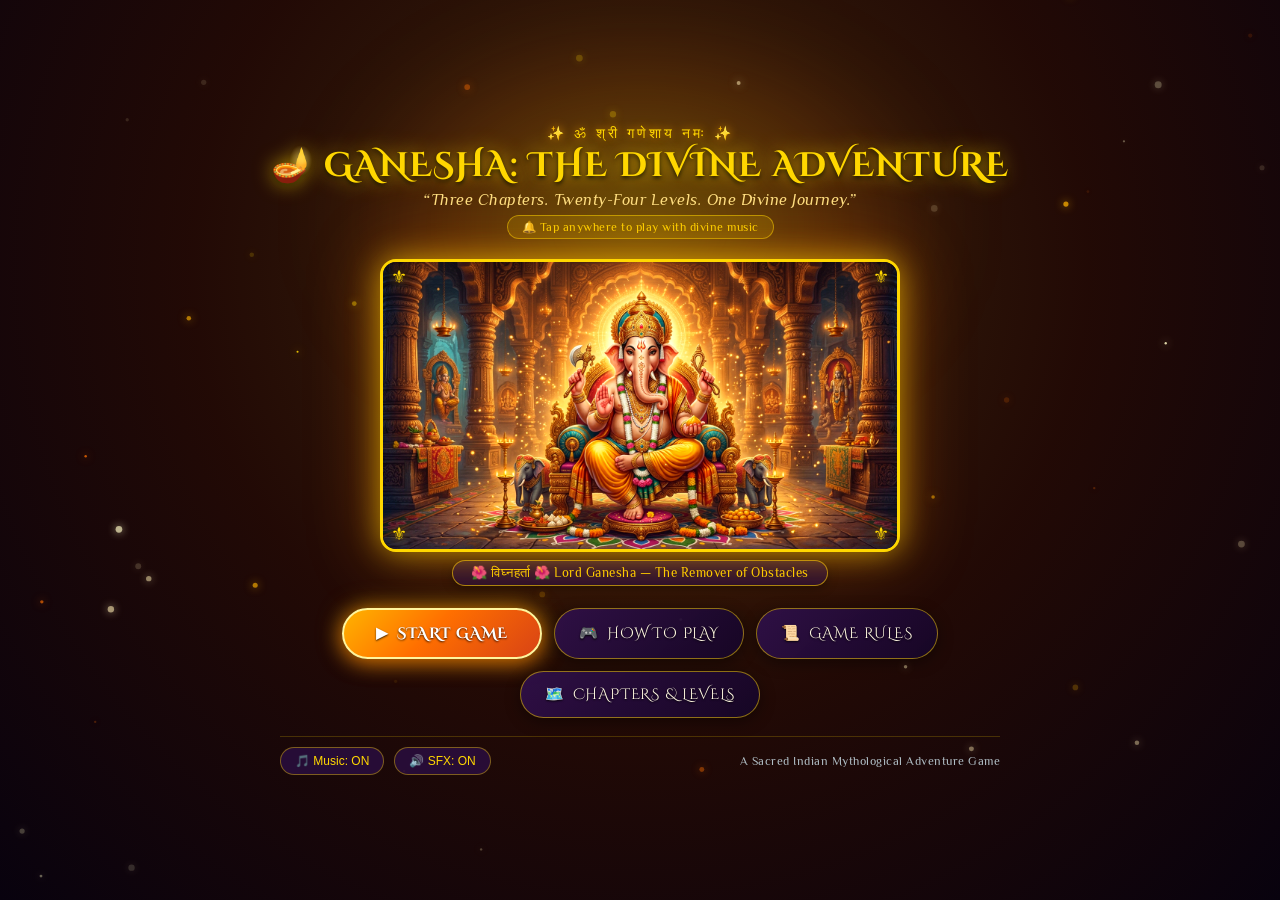
==== commit f3cccb3b: "Update index.html" ====
--- a/index.html
+++ b/index.html
@@ -1,4 +1,4 @@
-<!DOCTYPE html>
+<source src="Ganesha.mp3" type="audio/mpeg"><!DOCTYPE html>
 <html lang="en">
 <head>
   <meta charset="UTF-8">
@@ -753,7 +753,7 @@
   <audio id="bg-music-player" preload="auto" loop playsinline></audio>
 
   <script src="script.js"></script>
-
+<source src="Ganesha.mp3" type="audio/mpeg">
 </button>
 </body>
 </html>
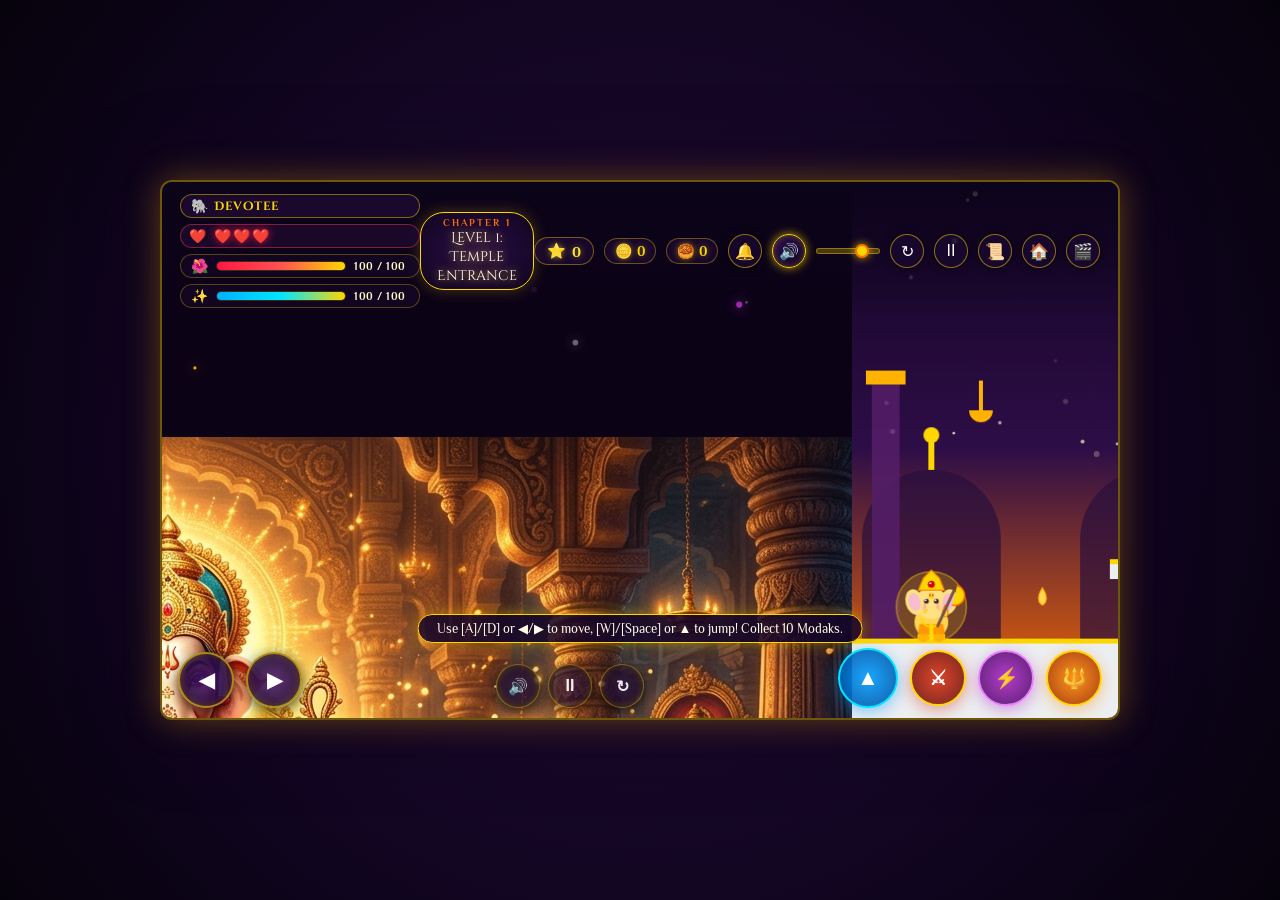
==== commit ad1d7f95: "Add files via upload" ====
--- a/index.html
+++ b/index.html
@@ -1,4 +1,4 @@
-<source src="Ganesha.mp3" type="audio/mpeg"><!DOCTYPE html>
+<!DOCTYPE html>
 <html lang="en">
 <head>
   <meta charset="UTF-8">
@@ -11,17 +11,200 @@
   <link rel="stylesheet" href="style.css">
 </head>
 <body>
-  <audio id="bgMusic" loop>
-  <source src="Divine%20Race%20(1).mp3" type="audio/mpeg">
-  </audio>
 
   <!-- Main Game Container: Centers and scales the game responsively -->
   <div id="game-wrapper">
     
     <!-- ====================================================================
-         CINEMATIC MAIN MENU OVERLAY (FIRST PAGE)
+         0. 🎬 CINEMATIC INTRO SEQUENCE SCREEN
          ==================================================================== -->
-    <div id="main-menu-overlay" class="main-menu-container">
+    <div id="cinematic-intro-screen" class="cinematic-intro-container">
+      <div class="intro-dark-curtain" id="intro-dark-curtain"></div>
+      <div class="intro-temple-bg" id="intro-temple-bg"></div>
+      <div class="intro-mist-layer" id="intro-mist-layer"></div>
+      <canvas id="introParticlesCanvas" class="intro-particles-canvas"></canvas>
+      
+      <!-- Skip Intro Button Top-Right -->
+      <button id="btn-skip-intro" class="skip-intro-btn" type="button" aria-label="Skip Cinematic Intro">
+        <span class="skip-icon">⏭️</span>
+        <span class="skip-text">SKIP INTRO</span>
+      </button>
+
+      <div class="intro-cinematic-stage">
+        <!-- Center Divine Aura & Portal -->
+        <div class="intro-divine-aura" id="intro-divine-aura"></div>
+        <div class="intro-light-burst" id="intro-light-burst"></div>
+
+        <!-- Lord Vinayaka / Ganesha Artwork Hero Showcase with Slow Zoom -->
+        <div class="intro-artwork-wrapper" id="intro-artwork-wrapper">
+          <div class="intro-artwork-frame">
+            <img src="ganesha_main_menu.jpg" alt="Lord Vinayaka Divine Artwork" class="intro-ganesha-img" id="intro-ganesha-img">
+            <div class="intro-frame-glow"></div>
+            <div class="intro-filigree tl">⚜</div>
+            <div class="intro-filigree tr">⚜</div>
+            <div class="intro-filigree bl">⚜</div>
+            <div class="intro-filigree br">⚜</div>
+          </div>
+        </div>
+
+        <!-- Timed Typography Sequence -->
+        <div class="intro-text-sequence">
+          <div class="intro-ornament" id="intro-ornament">✨ ॐ गं गणपतये नमः ✨</div>
+          <h1 class="intro-title-vinayaka" id="intro-title-vinayaka">🙏 VINAYAKA 🙏</h1>
+          <h2 class="intro-title-adventure" id="intro-title-adventure">THE DIVINE ADVENTURE</h2>
+          <div class="intro-subtitle-begins" id="intro-subtitle-begins">“A Divine Journey Begins…”</div>
+        </div>
+      </div>
+    </div>
+
+    <!-- ====================================================================
+         1. 🕉️ WELCOME SCREEN (INITIAL LANDING SCREEN)
+         ==================================================================== -->
+    <div id="welcome-screen" class="welcome-screen-container hidden">
+      <div class="welcome-bg-glow"></div>
+      <canvas id="welcomeParticlesCanvas" class="welcome-particles-canvas"></canvas>
+
+      <div class="welcome-content">
+        <div class="welcome-ornament">✨ ॐ गं गणपतये नमः ✨</div>
+        <h1 class="welcome-title">LORD GANESHA: VINAYAKA<br><span class="welcome-title-sub">THE DIVINE ADVENTURE</span></h1>
+        <p class="welcome-subtitle">Three Chapters • Twenty-Four Sacred Trials • One Supreme Journey</p>
+
+        <div id="welcome-greeting" class="welcome-greeting-pill hidden">
+          <span class="greeting-icon">🙏</span>
+          <span id="welcome-greeting-text">Welcome back, Devotee!</span>
+        </div>
+
+        <div class="welcome-hero-card">
+          <div class="welcome-aura-ring"></div>
+          <img src="ganesha_main_menu.jpg" alt="Lord Ganesha Divine Blessing" class="welcome-hero-img" id="welcome-hero-img">
+          <div class="welcome-filigree tl">⚜</div>
+          <div class="welcome-filigree tr">⚜</div>
+          <div class="welcome-filigree bl">⚜</div>
+          <div class="welcome-filigree br">⚜</div>
+        </div>
+
+        <div class="welcome-sanskrit-quote">
+          “वक्रतुण्ड महाकाय सूर्यकोटि समप्रभ। निर्विघ्नं कुरु मे देव सर्वकार्येषु सर्वदा॥”
+        </div>
+
+        <button id="btn-welcome-play" class="divine-btn pulse welcome-play-btn" type="button">
+          <span class="btn-icon">▶</span>
+          <span class="btn-text">START ADVENTURE</span>
+        </button>
+
+        <div class="welcome-tap-hint">🔔 Tap anywhere to begin with sacred temple music</div>
+      </div>
+    </div>
+
+    <!-- ====================================================================
+         2. 👤 PLAYER LOGIN / NAME REGISTRATION MODAL
+         ==================================================================== -->
+    <div id="player-profile-modal" class="modal-overlay hidden">
+      <div class="modal-card profile-card">
+        <div class="card-ornament">🕉️ ॐ श्री गणेशाय नमः 🕉️</div>
+        <h2 class="profile-title" id="profile-modal-title">ENTER YOUR SACRED NAME</h2>
+        <p class="profile-subtitle" id="profile-modal-subtitle">Enter your name to embark on the sacred adventure and record your honors on the leaderboard.</p>
+
+        <div class="profile-form-group">
+          <label for="player-name-input" class="profile-label">Your Sacred Name:</label>
+          <input type="text" id="player-name-input" class="divine-input" maxlength="16" placeholder="Enter Your Name..." autocomplete="off" spellcheck="false">
+        </div>
+
+        <div class="avatar-select-group">
+          <span class="avatar-select-label">Choose Your Divine Seal:</span>
+          <div class="avatar-picker" id="avatar-picker">
+            <button type="button" class="avatar-chip active" data-avatar="🐘" title="Sacred Ganesha Seal">🐘</button>
+            <button type="button" class="avatar-chip" data-avatar="🌺" title="Lotus Devotion Seal">🌺</button>
+            <button type="button" class="avatar-chip" data-avatar="🕉️" title="Om Celestial Seal">🕉️</button>
+            <button type="button" class="avatar-chip" data-avatar="🪔" title="Diya Light Seal">🪔</button>
+            <button type="button" class="avatar-chip" data-avatar="🔱" title="Trishula Power Seal">🔱</button>
+            <button type="button" class="avatar-chip" data-avatar="🐚" title="Shankha Purity Seal">🐚</button>
+          </div>
+        </div>
+
+        <div id="profile-hint" class="profile-hint"></div>
+
+        <div class="menu-actions">
+          <button id="btn-profile-continue" class="divine-btn pulse" type="button">
+            <span class="btn-icon">✓</span>
+            <span class="btn-text">SAVE & ENTER GAME</span>
+          </button>
+          <button id="btn-profile-cancel" class="secondary-btn hidden" type="button">✕ CANCEL</button>
+        </div>
+      </div>
+    </div>
+
+    <!-- ====================================================================
+         2B. 👤 FULL PLAYER PROFILE DASHBOARD MODAL
+         ==================================================================== -->
+    <div id="profile-dashboard-modal" class="modal-overlay hidden">
+      <div class="modal-card profile-dashboard-card">
+        <div class="card-ornament">⚜ ॐ श्री गणेशाय नमः ⚜</div>
+        <h2 class="menu-modal-title">DEVOTEE PROFILE</h2>
+        <p class="modal-subtitle-text">Your spiritual progress across the 24 sacred trials</p>
+
+        <div class="profile-hero-badge">
+          <div class="profile-avatar-circle" id="dash-avatar-circle">🐘</div>
+          <div class="profile-hero-info">
+            <h3 class="profile-hero-name" id="dash-player-name">Devotee</h3>
+            <span class="profile-divine-title" id="dash-divine-title">🌟 Sacred Seeker</span>
+          </div>
+        </div>
+
+        <!-- Progress Bar -->
+        <div class="profile-progress-section">
+          <div class="progress-labels">
+            <span>Adventure Progress</span>
+            <strong id="dash-progress-pct">0%</strong>
+          </div>
+          <div class="progress-bar-outer">
+            <div id="dash-progress-bar" class="progress-bar-fill" style="width: 4%;"></div>
+          </div>
+        </div>
+
+        <!-- Stats Grid -->
+        <div class="profile-stats-grid">
+          <div class="profile-stat-box">
+            <span class="pstat-icon">🥮</span>
+            <span class="pstat-label">Total Score</span>
+            <strong class="pstat-val" id="dash-total-score">0</strong>
+          </div>
+          <div class="profile-stat-box">
+            <span class="pstat-icon">🗺️</span>
+            <span class="pstat-label">Levels Completed</span>
+            <strong class="pstat-val" id="dash-levels-completed">0 / 24</strong>
+          </div>
+          <div class="profile-stat-box">
+            <span class="pstat-icon">⭐</span>
+            <span class="pstat-label">Stars Earned</span>
+            <strong class="pstat-val" id="dash-stars-earned">0 / 72</strong>
+          </div>
+          <div class="profile-stat-box">
+            <span class="pstat-icon">🏆</span>
+            <span class="pstat-label">Leaderboard Rank</span>
+            <strong class="pstat-val" id="dash-leaderboard-rank">#1</strong>
+          </div>
+          <div class="profile-stat-box full-width">
+            <span class="pstat-icon">🏛️</span>
+            <span class="pstat-label">Highest Chapter Reached</span>
+            <strong class="pstat-val highlight" id="dash-highest-chapter">Chapter 1: The Sacred Temple</strong>
+          </div>
+        </div>
+
+        <div class="menu-actions">
+          <button id="btn-dash-edit-profile" class="divine-btn" type="button">
+            <span class="btn-icon">✏️</span>
+            <span class="btn-text">EDIT NAME & SEAL</span>
+          </button>
+          <button id="btn-close-profile-dash" class="secondary-btn" type="button">◀ BACK</button>
+        </div>
+      </div>
+    </div>
+
+    <!-- ====================================================================
+         3. 🎮 MAIN MENU OVERLAY
+         ==================================================================== -->
+    <div id="main-menu-overlay" class="main-menu-container hidden">
       <div class="menu-bg-glow"></div>
       <canvas id="menuParticlesCanvas" class="menu-particles-canvas"></canvas>
 
@@ -31,7 +214,13 @@
           <div class="menu-ornament">✨ ॐ श्री गणेशाय नमः ✨</div>
           <h1 class="menu-title">🪔 GANESHA: THE DIVINE ADVENTURE</h1>
           <p class="menu-subtitle">“Three Chapters. Twenty-Four Levels. One Divine Journey.”</p>
-          <div id="menu-tap-hint" class="menu-tap-hint">🔔 Tap anywhere to play with divine music</div>
+          
+          <!-- Player Profile Badge in Menu (Clickable to open profile dashboard) -->
+          <div class="menu-player-bar" id="menu-player-bar" title="View Full Profile">
+            <span id="menu-player-avatar" class="menu-player-avatar">🐘</span>
+            <span>Welcome, <strong id="menu-player-name">Devotee</strong>!</span>
+            <button id="btn-edit-profile" class="edit-profile-btn" type="button" title="View & Edit Profile">👤 Profile</button>
+          </div>
         </header>
 
         <!-- Center Hero Showcase: Lord Ganesha -->
@@ -51,29 +240,33 @@
 
         <!-- Working Navigation Buttons -->
         <nav class="menu-navigation" aria-label="Main Menu Navigation">
-          <button id="btn-menu-start" class="menu-btn primary-start-btn" type="button">
+          <button id="btn-menu-continue" class="menu-btn primary-start-btn" type="button">
             <span class="btn-icon">▶</span>
-            <span class="btn-text">START GAME</span>
-          </button>
-          <button id="btn-menu-how" class="menu-btn secondary-menu-btn" type="button">
-            <span class="btn-icon">🎮</span>
-            <span class="btn-text">HOW TO PLAY</span>
-          </button>
-          <button id="btn-menu-rules" class="menu-btn secondary-menu-btn" type="button">
-            <span class="btn-icon">📜</span>
-            <span class="btn-text">GAME RULES</span>
+            <span class="btn-text">CONTINUE GAME</span>
           </button>
           <button id="btn-menu-chapters" class="menu-btn secondary-menu-btn" type="button">
             <span class="btn-icon">🗺️</span>
             <span class="btn-text">CHAPTERS & LEVELS</span>
           </button>
+          <button id="btn-menu-leaderboard" class="menu-btn secondary-menu-btn" type="button">
+            <span class="btn-icon">🏆</span>
+            <span class="btn-text">LEADERBOARD</span>
+          </button>
+          <button id="btn-menu-settings" class="menu-btn secondary-menu-btn" type="button">
+            <span class="btn-icon">⚙️</span>
+            <span class="btn-text">SETTINGS</span>
+          </button>
+          <button id="btn-menu-how" class="menu-btn secondary-menu-btn" type="button">
+            <span class="btn-icon">📖</span>
+            <span class="btn-text">HOW TO PLAY</span>
+          </button>
         </nav>
 
         <!-- Audio & Utility Footer Bar -->
         <footer class="menu-footer-bar">
           <div class="menu-audio-controls">
-            <button id="btn-menu-music" class="menu-icon-btn" title="Toggle Music (M)" type="button">🎵 Music: <span id="menu-music-status">ON</span></button>
-            <button id="btn-menu-sound" class="menu-icon-btn" title="Toggle SFX" type="button">🔊 SFX: <span id="menu-sound-status">ON</span></button>
+            <button id="btn-menu-music" class="menu-icon-btn" title="Toggle Music (M)" type="button"><span id="menu-music-icon">🔊</span> Music: <span id="menu-music-status">ON</span></button>
+            <button id="btn-menu-sound" class="menu-icon-btn" title="Toggle SFX" type="button">🔔 SFX: <span id="menu-sound-status">ON</span></button>
           </div>
           <div class="menu-credits">
             <span>A Sacred Indian Mythological Adventure Game</span>
@@ -90,6 +283,14 @@
       <!-- Player Status Left -->
       <div class="hud-left">
         <div class="status-meter-group">
+          <div class="meter-container player-tag" id="hud-player-tag" title="Active Devotee">
+            <span id="hud-player-avatar" class="meter-icon">🐘</span>
+            <span id="hud-player-name" class="meter-label player-name-tag">Devotee</span>
+          </div>
+          <div class="meter-container lives-meter" title="Ganesha's Sacred Lives (3)">
+            <span class="meter-icon">❤️</span>
+            <span id="lives-display" class="lives-hearts">❤️❤️❤️</span>
+          </div>
           <div class="meter-container health-meter">
             <span class="meter-icon">🌺</span>
             <div class="bar-outer">
@@ -122,14 +323,22 @@
         </div>
       </div>
 
-      <!-- Score & Utility Buttons Right -->
+      <!-- Score, Coins & Utility Buttons Right -->
       <div class="hud-right">
-        <div class="score-display">
+        <div class="score-display" title="Divine Score (⭐)">
+          <span class="score-icon">⭐</span>
+          <span id="score-text">0</span>
+        </div>
+        <div class="coins-display" title="Sacred Coins (🪙)">
+          <span class="coin-icon">🪙</span>
+          <span id="coins-text">0</span>
+        </div>
+        <div class="modaks-display" title="Modaks Collected (🥮)">
           <span class="modak-icon">🥮</span>
-          <span id="score-text">0</span>
-        </div>
-        <button id="btn-sound" class="icon-btn" title="Toggle Sound (SFX)" aria-label="Toggle Sound">🔊</button>
-        <button id="btn-music" class="icon-btn" title="Toggle Background Music (M)" aria-label="Toggle Music">🎵</button>
+          <span id="modaks-text">0</span>
+        </div>
+        <button id="btn-sound" class="icon-btn sound-btn" title="Toggle Sound SFX" aria-label="Toggle Sound Effects">🔔</button>
+        <button id="btn-music" class="icon-btn music-btn" title="Music: ON (Click to Mute)" aria-label="Toggle Background Music">🔊</button>
         <div id="volume-control-wrapper" class="volume-control-wrapper" title="Adjust Master Volume">
           <input type="range" id="volume-slider" class="volume-slider" min="0" max="100" value="70" aria-label="Volume Slider">
         </div>
@@ -221,8 +430,8 @@
         <!-- Audio Settings in Pause Menu -->
         <div class="pause-audio-settings">
           <div class="audio-setting-item">
-            <button id="btn-pause-music" class="secondary-btn" type="button" aria-label="Toggle Music">Music: <span id="pause-music-status">ON 🎵</span></button>
-            <button id="btn-pause-sound" class="secondary-btn" type="button" aria-label="Toggle SFX">SFX: <span id="pause-sound-status">ON 🔊</span></button>
+            <button id="btn-pause-music" class="secondary-btn" type="button" aria-label="Toggle Music">Music: <span id="pause-music-status">🔊 ON</span></button>
+            <button id="btn-pause-sound" class="secondary-btn" type="button" aria-label="Toggle SFX">SFX: <span id="pause-sound-status">🔔 ON</span></button>
           </div>
           <div class="volume-slider-box">
             <span class="volume-label">Volume: <strong id="volume-val-display">70%</strong></span>
@@ -246,10 +455,12 @@
       <div class="modal-card game-over-card">
         <div class="card-ornament">🕉️</div>
         <h2>Divine Energy Dimmed</h2>
-        <p>The young guardian's spirit needs a moment to regain holy strength.</p>
-        <div class="menu-actions">
-          <button id="btn-retry" class="divine-btn pulse">Try Again</button>
+        <p id="game-over-desc">Lord Ganesha needs a moment to regain his holy strength.</p>
+        <div class="menu-actions">
+          <button id="btn-retry" class="divine-btn pulse">Try Again (Checkpoint)</button>
+          <button id="btn-restart-from-fail" class="secondary-btn">Restart Level</button>
           <button id="btn-open-levels-from-fail" class="secondary-btn">Choose Level</button>
+          <button id="btn-fail-home" class="secondary-btn">🏠 Main Menu</button>
         </div>
       </div>
     </div>
@@ -260,20 +471,41 @@
         <div class="card-ornament">🌺 ॐ 🌺</div>
         <h2 class="victory-title">Victory! Level Complete</h2>
         <p id="level-complete-subtitle">The sacred duty was upheld with honor.</p>
-        
+
+        <!-- Star Rating Display -->
+        <div class="stars-awarded" id="complete-stars">
+          <span class="star-icon active">⭐</span>
+          <span class="star-icon active">⭐</span>
+          <span class="star-icon active">⭐</span>
+        </div>
+
         <div class="score-summary">
           <div class="stat-box">
-            <span class="stat-label">Modaks Collected</span>
+            <span class="stat-label">Modaks / Items</span>
             <span id="complete-modaks" class="stat-value">0</span>
           </div>
           <div class="stat-box">
-            <span class="stat-label">Enemies Subdued</span>
-            <span id="complete-enemies" class="stat-value">0</span>
+            <span class="stat-label">Time</span>
+            <span id="complete-time" class="stat-value">0:00</span>
+          </div>
+          <div class="stat-box">
+            <span class="stat-label">Lives Left</span>
+            <span id="complete-lives" class="stat-value">❤️❤️❤️</span>
           </div>
           <div class="stat-box">
             <span class="stat-label">Level Score</span>
             <span id="complete-score" class="stat-value">0</span>
           </div>
+        </div>
+
+        <!-- Special Badges -->
+        <div id="complete-badges" class="complete-badges">
+          <!-- Populated dynamically: Perfect Clear, Flawless, All Items -->
+        </div>
+
+        <!-- New Level Unlocked Pill -->
+        <div id="complete-unlocked-msg" class="unlocked-pill hidden">
+          ✨ New Level Unlocked! ✨
         </div>
 
         <div class="story-continuation-box">
@@ -295,9 +527,9 @@
         <h2 id="level-select-title">SELECT A LEVEL</h2>
         <p class="modal-subtitle-text" id="level-select-subtitle">Choose any unlocked divine trial to play</p>
         <div class="chapter-tabs">
-          <button id="tab-chap-1" class="tab-btn active" type="button">Chapter 1: The Divine Awakening (L1–8)</button>
-          <button id="tab-chap-2" class="tab-btn" type="button">Chapter 2: The Sacred Trials (L9–16)</button>
-          <button id="tab-chap-3" class="tab-btn" type="button">Chapter 3: The Great Divine Race (L17–24)</button>
+          <button id="tab-chap-1" class="tab-btn active" type="button">Chapter 1: The Sacred Temple (L1–8)</button>
+          <button id="tab-chap-2" class="tab-btn" type="button">Chapter 2: The Divine Battle (L9–16)</button>
+          <button id="tab-chap-3" class="tab-btn" type="button">Chapter 3: The Divine Adventure (L17–24)</button>
         </div>
         <div class="level-grid" id="level-grid">
           <!-- Populated dynamically by JavaScript with 8 levels, names, and completion badges -->
@@ -321,13 +553,13 @@
           <!-- Chapter 1 -->
           <div class="chapter-card unlocked" id="menu-chap-card-1">
             <div class="chap-card-header">
-              <span class="chap-badge-icon">🪔</span>
+              <span class="chap-badge-icon">🏛️</span>
               <div class="chap-badge-info">
-                <h3>CHAPTER 1: THE BIRTH</h3>
+                <h3>CHAPTER 1: THE SACRED TEMPLE</h3>
                 <span class="chap-level-range">Levels 1–8</span>
               </div>
             </div>
-            <p class="chap-synopsis">Mother Parvati creates the young divine guardian to protect the sacred entrance to Mount Kailash.</p>
+            <p class="chap-synopsis">An ancient sacred temple with golden colonnades, fragrant flower gardens, blessing bells, and holy river crossings.</p>
             <div class="chap-action-row">
               <span class="chap-status-pill status-unlocked">✓ UNLOCKED</span>
               <button class="divine-btn select-chapter-action" id="btn-select-chap-1" type="button">Enter Chapter 1 ➔</button>
@@ -339,11 +571,11 @@
             <div class="chap-card-header">
               <span class="chap-badge-icon">⚔️</span>
               <div class="chap-badge-info">
-                <h3>CHAPTER 2: OBSTACLES</h3>
+                <h3>CHAPTER 2: THE DIVINE BATTLE</h3>
                 <span class="chap-level-range">Levels 9–16</span>
               </div>
             </div>
-            <p class="chap-synopsis">Lord Ganesha overcomes fire trials, forest demons, and the colossal shape-shifting boss Vighnasura.</p>
+            <p class="chap-synopsis">Lord Ganesha faces the Asura army! Battle menacing grunts, agile scouts, patrolling sentinels, shadow beasts, corrupted wisps, armored champions, and the fearsome Asura Warlord.</p>
             <div class="chap-action-row">
               <span id="chap2-lock-status" class="chap-status-pill status-locked">🔒 LOCKED (Reach L9)</span>
               <button class="secondary-btn select-chapter-action" id="btn-select-chap-2" type="button">Enter Chapter 2 ➔</button>
@@ -353,13 +585,13 @@
           <!-- Chapter 3 -->
           <div class="chapter-card" id="menu-chap-card-3">
             <div class="chap-card-header">
-              <span class="chap-badge-icon">🏆</span>
+              <span class="chap-badge-icon">✨</span>
               <div class="chap-badge-info">
-                <h3>CHAPTER 3: THE GREAT RACE</h3>
+                <h3>CHAPTER 3: THE DIVINE ADVENTURE</h3>
                 <span class="chap-level-range">Levels 17–24</span>
               </div>
             </div>
-            <p class="chap-synopsis">The legendary divine race around the cosmos against Lord Kartikeya, won with supreme filial wisdom.</p>
+            <p class="chap-synopsis">A celestial heavenly kingdom featuring floating cloud kingdoms, magical gates, glowing sky rivers, and the grand divine finale.</p>
             <div class="chap-action-row">
               <span id="chap3-lock-status" class="chap-status-pill status-locked">🔒 LOCKED (Reach L17)</span>
               <button class="secondary-btn select-chapter-action" id="btn-select-chap-3" type="button">Enter Chapter 3 ➔</button>
@@ -456,6 +688,137 @@
     </div>
 
     <!-- ====================================================================
+         🏆 LEADERBOARD MODAL
+         ==================================================================== -->
+    <div id="leaderboard-modal" class="modal-overlay hidden">
+      <div class="modal-card leaderboard-card">
+        <div class="card-ornament">🏆 ॐ श्री गणेशाय नमः 🏆</div>
+        <h2 class="menu-modal-title">DEVOTEE LEADERBOARD</h2>
+        <p class="modal-subtitle-text">Honoring the supreme devotees across all 24 sacred trials</p>
+
+        <div class="leaderboard-table-container">
+          <table class="leaderboard-table" id="leaderboard-table">
+            <thead>
+              <tr>
+                <th class="col-rank">Rank</th>
+                <th class="col-player">Devotee</th>
+                <th class="col-level">Levels</th>
+                <th class="col-stars">Stars</th>
+                <th class="col-score">Total Score</th>
+              </tr>
+            </thead>
+            <tbody id="leaderboard-tbody">
+              <!-- Dynamically populated by script.js -->
+            </tbody>
+          </table>
+        </div>
+
+        <div class="leaderboard-current-player-banner" id="leaderboard-player-banner">
+          <span class="banner-avatar" id="banner-player-avatar">🐘</span>
+          <span class="banner-text">Your Rank: <strong id="player-rank-display">#1</strong> (<span id="banner-player-name">Devotee</span>)</span>
+          <span class="banner-score">Score: <strong id="player-score-display">0</strong></span>
+        </div>
+
+        <div class="menu-actions">
+          <button id="btn-close-leaderboard" class="divine-btn" type="button">◀ BACK TO MAIN MENU</button>
+        </div>
+      </div>
+    </div>
+
+    <!-- ====================================================================
+         ⚙️ SETTINGS MODAL
+         ==================================================================== -->
+    <div id="settings-modal" class="modal-overlay hidden">
+      <div class="modal-card settings-card">
+        <div class="card-ornament">⚙️ ॐ ⚙️</div>
+        <h2 class="menu-modal-title">GAME SETTINGS</h2>
+        <p class="modal-subtitle-text">Customize your divine adventure audio, controls, vibration & profile</p>
+
+        <div class="settings-list">
+          <!-- Audio: Music -->
+          <div class="settings-row">
+            <div class="setting-info">
+              <span class="setting-title">🎵 Temple Music</span>
+              <span class="setting-desc">Devotional sitar, flute & tanpura hymns</span>
+            </div>
+            <button id="settings-music-btn" class="settings-toggle-btn active" type="button">🔊 ON</button>
+          </div>
+
+          <!-- Audio: SFX -->
+          <div class="settings-row">
+            <div class="setting-info">
+              <span class="setting-title">🔔 Sacred Sound Effects</span>
+              <span class="setting-desc">Temple bells, modak chimes & strikes</span>
+            </div>
+            <button id="settings-sound-btn" class="settings-toggle-btn active" type="button">🔔 ON</button>
+          </div>
+
+          <!-- Audio: Master Volume -->
+          <div class="settings-row">
+            <div class="setting-info">
+              <span class="setting-title">🎚️ Master Volume</span>
+              <span class="setting-desc" id="settings-volume-label">Current: 70%</span>
+            </div>
+            <div class="settings-slider-wrap">
+              <input type="range" id="settings-volume-slider" class="volume-slider" min="0" max="100" value="70">
+            </div>
+          </div>
+
+          <!-- Mobile Vibration Toggle -->
+          <div class="settings-row">
+            <div class="setting-info">
+              <span class="setting-title">📳 Mobile Vibration</span>
+              <span class="setting-desc">Haptic feedback on jumps, strikes & hits</span>
+            </div>
+            <button id="settings-vibration-btn" class="settings-toggle-btn active" type="button">📳 ON</button>
+          </div>
+
+          <!-- Profile: Devotee Name & Avatar -->
+          <div class="settings-row">
+            <div class="setting-info">
+              <span class="setting-title">👤 Devotee Profile</span>
+              <span class="setting-desc">View stats, change name or divine seal</span>
+            </div>
+            <div class="settings-btn-group">
+              <button id="btn-settings-view-profile" class="secondary-btn" type="button">👤 View</button>
+              <button id="btn-settings-rename" class="secondary-btn" type="button">✏️ Edit</button>
+            </div>
+          </div>
+
+          <!-- Reset Progress -->
+          <div class="settings-row danger-row">
+            <div class="setting-info">
+              <span class="setting-title">⚠️ Reset Progress</span>
+              <span class="setting-desc">Reset unlocked levels, stars, and scores</span>
+            </div>
+            <button id="btn-settings-reset" class="danger-btn" type="button">🗑️ Reset All</button>
+          </div>
+        </div>
+
+        <div class="menu-actions">
+          <button id="btn-close-settings" class="divine-btn" type="button">✓ CLOSE SETTINGS</button>
+        </div>
+      </div>
+    </div>
+
+    <!-- ====================================================================
+         ⚠️ RESET PROGRESS CONFIRMATION MODAL
+         ==================================================================== -->
+    <div id="reset-confirm-modal" class="modal-overlay hidden">
+      <div class="modal-card reset-confirm-card">
+        <div class="card-ornament">⚠️ ॐ ⚠️</div>
+        <h2 class="menu-modal-title danger-title">RESET PROGRESS?</h2>
+        <p class="reset-warning-text">
+          Are you sure you want to reset your sacred journey? This will return your adventure to <strong>Level 1</strong>, reset all collected stars, and restart your scores.
+        </p>
+        <div class="reset-actions">
+          <button id="btn-confirm-reset" class="danger-btn reset-action-btn" type="button">🗑️ YES, RESET PROGRESS</button>
+          <button id="btn-cancel-reset" class="secondary-btn reset-action-btn" type="button">✕ CANCEL & KEEP</button>
+        </div>
+      </div>
+    </div>
+
+    <!-- ====================================================================
          FEATURE 1: PREMIUM CHAPTER SELECTION SCREEN
          ==================================================================== -->
     <div id="chapters-index-modal" class="modal-overlay hidden">
@@ -476,10 +839,10 @@
               </div>
             </div>
             <div class="chapter-card-info">
-              <h3 class="chapter-card-name">Chapter 1 — The Divine Awakening</h3>
+              <h3 class="chapter-card-name">Chapter 1 — The Sacred Temple</h3>
               <span class="chapter-card-levels">Levels 1–8</span>
               <p class="chapter-card-desc">
-                Mother Parvati creates the young divine guardian. Guard the sacred palace gates, master holy combat, and witness the sacred coronation of Lord Ganesha.
+                An ancient sacred temple with golden colonnades, fragrant flower gardens, blessing bells, and holy river crossings. Master Ganesha's movement and claim temple blessings.
               </p>
             </div>
             <div class="chapter-card-footer">
@@ -494,17 +857,17 @@
           <!-- Chapter 2 -->
           <div class="premium-chapter-box" id="index-card-chap-2">
             <div class="chapter-card-banner">
-              <img src="chapter2_trials.jpg" alt="Chapter 2 — The Sacred Trials" class="chapter-card-img" loading="lazy">
+              <img src="chapter2_trials.jpg" alt="Chapter 2 — The Divine Battle" class="chapter-card-img" loading="lazy">
               <div class="chapter-badge-overlay">
                 <span class="chap-num-badge">CHAPTER 2</span>
                 <span class="chap-count-badge">8 Playable Levels</span>
               </div>
             </div>
             <div class="chapter-card-info">
-              <h3 class="chapter-card-name">Chapter 2 — The Sacred Trials</h3>
+              <h3 class="chapter-card-name">Chapter 2 — The Divine Battle</h3>
               <span class="chapter-card-levels">Levels 9–16</span>
               <p class="chapter-card-desc">
-                Lord Ganesha confronts mystic fire trials, ancient puzzle gates, and subdues the colossal shapeshifting obstacle lord Vighnasura.
+                An action-packed realm of divine combat! Strike with your sacred Gada, dodge cunning enemy attacks, defeat varied Asura enemy forces, and conquer the mighty Asura Warlord.
               </p>
             </div>
             <div class="chapter-card-footer">
@@ -519,17 +882,17 @@
           <!-- Chapter 3 -->
           <div class="premium-chapter-box" id="index-card-chap-3">
             <div class="chapter-card-banner">
-              <img src="chapter3_race.jpg" alt="Chapter 3 — The Great Divine Race" class="chapter-card-img" loading="lazy">
+              <img src="chapter3_race.jpg" alt="Chapter 3 — The Divine Adventure" class="chapter-card-img" loading="lazy">
               <div class="chapter-badge-overlay">
                 <span class="chap-num-badge">CHAPTER 3</span>
                 <span class="chap-count-badge">8 Playable Levels</span>
               </div>
             </div>
             <div class="chapter-card-info">
-              <h3 class="chapter-card-name">Chapter 3 — The Great Divine Race</h3>
+              <h3 class="chapter-card-name">Chapter 3 — The Divine Adventure</h3>
               <span class="chapter-card-levels">Levels 17–24</span>
               <p class="chapter-card-desc">
-                The cosmic race around the universe against Lord Kartikeya. Circle Mount Kailash with supreme filial devotion and prove wisdom is greater than speed.
+                A celestial heavenly kingdom featuring floating cloud kingdoms, magical gates, glowing sky rivers, celestial trials, and the grand divine finale.
               </p>
             </div>
             <div class="chapter-card-footer">
@@ -570,7 +933,7 @@
 
         <div class="menu-actions">
           <button id="btn-chapter-replay" class="secondary-btn">Replay Chapter 1</button>
-          <button id="btn-chapter-two" class="divine-btn pulse" title="Begin Chapter 2: The Remover of Obstacles">Start Chapter 2 ➔</button>
+          <button id="btn-chapter-two" class="divine-btn pulse" title="Begin Chapter 2: The Divine Battle">Start Chapter 2 ➔</button>
         </div>
       </div>
     </div>
@@ -579,7 +942,7 @@
     <div id="chapter2-complete-modal" class="modal-overlay hidden">
       <div class="modal-card grand-celebration-card">
         <div class="card-ornament">✨ ॐ गं गणपतये नमः ✨</div>
-        <h1 class="grand-title" style="font-size: 22px;">🐘 GANESHA — THE REMOVER OF OBSTACLES</h1>
+        <h1 class="grand-title" style="font-size: 22px;">⚔️ THE DIVINE BATTLE VICTORY</h1>
         <h2 class="victory-title" style="color: #ffd700; font-size: 20px; margin: 6px 0;">CHAPTER 2 COMPLETE</h2>
         
         <div class="transformation-preview">
@@ -587,7 +950,7 @@
         </div>
 
         <p class="grand-story-text">
-          Through boundless wisdom, compassion, and holy power, Lord Ganesha subdued Vighnasura, transforming the lord of obstacles into a faithful devotee! Peace and righteousness are restored to the divine kingdom.
+          Through boundless courage, divine wisdom, and heroic strikes of his consecrated Gada, Lord Ganesha vanquished the Asura Warlord Krodhasura and banished the shadow armies! Peace and righteousness are restored to the sacred mountain.
         </p>
 
         <h3 style="color: #00e5ff; font-family: var(--font-royal); margin: 10px 0; letter-spacing: 1px;">“The Divine Adventure Continues…”</h3>
@@ -689,10 +1052,20 @@
             <span class="final-stat-label">Total Score</span>
             <strong class="final-stat-val" id="final-victory-score">0</strong>
           </div>
+          <div class="final-stat-box">
+            <span class="stat-icon">⭐</span>
+            <span class="final-stat-label">Stars Earned</span>
+            <strong class="final-stat-val" id="final-victory-stars">72 / 72</strong>
+          </div>
+          <div class="final-stat-box">
+            <span class="stat-icon">🍬</span>
+            <span class="final-stat-label">Total Modaks</span>
+            <strong class="final-stat-val" id="final-victory-modaks">0</strong>
+          </div>
           <div class="final-stat-box highlight">
             <span class="stat-icon">✨</span>
             <span class="final-stat-label">Completion Status</span>
-            <strong class="final-stat-val status-complete">DIVINE JOURNEY COMPLETE</strong>
+            <strong class="final-stat-val status-complete" id="final-victory-pct">100% COMPLETE</strong>
           </div>
         </div>
 
@@ -724,7 +1097,7 @@
 
       <!-- Quick Mobile Utility Center -->
       <div class="touch-cluster touch-util">
-        <button id="touch-music" class="touch-btn touch-util-btn" type="button" aria-label="Toggle Music" title="Toggle Music">🎵</button>
+        <button id="touch-music" class="touch-btn touch-util-btn" type="button" aria-label="Toggle Music" title="Toggle Music">🔊</button>
         <button id="touch-pause" class="touch-btn touch-util-btn" type="button" aria-label="Pause Game" title="Pause Game">II</button>
         <button id="touch-restart" class="touch-btn touch-util-btn" type="button" aria-label="Restart Level" title="Restart Level">↻</button>
       </div>
@@ -749,11 +1122,15 @@
 
   </div>
 
-  <!-- Dedicated Cross-Platform Background Music Player -->
-  <audio id="bg-music-player" preload="auto" loop playsinline></audio>
-
-  <script src="script.js"></script>
-<source src="Ganesha.mp3" type="audio/mpeg">
-</button>
+  <!-- Dedicated Background Music Player for 60-Second Original Devotional Soundtrack -->
+  <audio id="bg-music-player" preload="auto" loop playsinline>
+    <source src="ganesha-theme.wav" type="audio/wav">
+    <source src="audio/ganesha-theme.wav" type="audio/wav">
+    <source src="ganesha-theme.mp3" type="audio/mpeg">
+    <source src="audio/ganesha-theme.mp3" type="audio/mpeg">
+    <source src="Divine%20Race%20(1).mp3" type="audio/mpeg">
+  </audio>
+
+  <script src="script.js?v=2.2"></script>
 </body>
 </html>
--- a/style.css
+++ b/style.css
@@ -212,6 +212,21 @@
   text-shadow: 0 0 6px rgba(255, 235, 59, 0.6);
 }
 
+.coins-display,
+.modaks-display {
+  display: flex;
+  align-items: center;
+  gap: 5px;
+  background: rgba(30, 10, 50, 0.7);
+  padding: 4px 10px;
+  border-radius: 20px;
+  border: 1px solid rgba(255, 215, 0, 0.35);
+  font-size: 14px;
+  font-weight: 700;
+  color: #ffd700;
+  text-shadow: 0 0 6px rgba(255, 215, 0, 0.5);
+}
+
 .icon-btn {
   background: rgba(25, 8, 48, 0.8);
   border: 1px solid rgba(255, 215, 0, 0.5);
@@ -233,6 +248,34 @@
   background: var(--sacred-saffron);
   border-color: #fff;
   box-shadow: 0 0 12px var(--primary-gold);
+}
+
+/* Dedicated Music Button with Speaker Icon Styling */
+.icon-btn.music-btn {
+  border: 1.5px solid #ffd700;
+  background: linear-gradient(135deg, rgba(45, 15, 80, 0.9), rgba(20, 5, 40, 0.95));
+  font-size: 16px;
+  position: relative;
+  transition: all 0.25s ease;
+}
+
+.icon-btn.music-btn.music-active {
+  box-shadow: 0 0 10px rgba(255, 215, 0, 0.7), inset 0 0 6px rgba(255, 215, 0, 0.3);
+  border-color: #ffd700;
+  color: #fff;
+}
+
+.icon-btn.music-btn.music-muted {
+  opacity: 0.65;
+  border-color: rgba(255, 255, 255, 0.3);
+  box-shadow: none;
+  filter: grayscale(0.5);
+}
+
+.icon-btn.music-btn:hover {
+  transform: scale(1.15);
+  box-shadow: 0 0 14px #ffd700;
+  border-color: #ffffff;
 }
 
 /* Audio Volume Controls */
@@ -1322,7 +1365,8 @@
   animation: pulseGlow 2s infinite;
   letter-spacing: 0.5px;
   transition: opacity 0.4s ease, transform 0.4s ease;
-  pointer-events: none;
+  cursor: pointer;
+  pointer-events: auto;
 }
 
 /* Hero Showcase */
@@ -2157,3 +2201,1306 @@
   }
 }
 
+/* ==========================================================================
+   LIVES METER & REWARD SYSTEM STYLES
+   ========================================================================== */
+.lives-meter {
+  background: rgba(30, 10, 45, 0.85);
+  border: 1px solid rgba(255, 60, 90, 0.45);
+  padding: 3px 8px;
+}
+
+.lives-hearts {
+  font-size: 14px;
+  letter-spacing: 2px;
+  filter: drop-shadow(0 0 4px rgba(255, 23, 68, 0.8));
+  transition: transform 0.2s ease;
+}
+
+.lives-hearts.hurt {
+  animation: heartShake 0.4s ease-in-out;
+}
+
+@keyframes heartShake {
+  0%, 100% { transform: translateX(0); }
+  25% { transform: translateX(-4px) scale(1.15); }
+  75% { transform: translateX(4px) scale(0.9); }
+}
+
+/* Level Complete Stars */
+.stars-awarded {
+  display: flex;
+  justify-content: center;
+  align-items: center;
+  gap: 12px;
+  margin: 12px 0 16px;
+}
+
+.star-icon {
+  font-size: 36px;
+  filter: grayscale(1) opacity(0.35);
+  transform: scale(0.85);
+  transition: all 0.4s cubic-bezier(0.175, 0.885, 0.32, 1.275);
+}
+
+.star-icon.active {
+  filter: drop-shadow(0 0 12px rgba(255, 215, 0, 0.9));
+  transform: scale(1.15);
+  animation: starPop 0.5s ease-out;
+}
+
+@keyframes starPop {
+  0% { transform: scale(0); opacity: 0; }
+  70% { transform: scale(1.3); }
+  100% { transform: scale(1.15); opacity: 1; }
+}
+
+/* Complete Badges */
+.complete-badges {
+  display: flex;
+  flex-wrap: wrap;
+  justify-content: center;
+  gap: 8px;
+  margin: 10px 0;
+}
+
+.achievement-badge {
+  display: inline-flex;
+  align-items: center;
+  gap: 5px;
+  background: rgba(255, 215, 0, 0.15);
+  border: 1px solid #ffd700;
+  color: #fff9c4;
+  padding: 4px 10px;
+  border-radius: 14px;
+  font-size: 11.5px;
+  font-weight: 700;
+  letter-spacing: 0.5px;
+  box-shadow: 0 0 8px rgba(255, 215, 0, 0.3);
+  animation: badgeIn 0.3s ease-out;
+}
+
+@keyframes badgeIn {
+  0% { transform: translateY(8px); opacity: 0; }
+  100% { transform: translateY(0); opacity: 1; }
+}
+
+.unlocked-pill {
+  display: inline-block;
+  background: linear-gradient(90deg, #ff6f00, #ffd700);
+  color: #120424;
+  font-weight: 800;
+  font-size: 12px;
+  padding: 5px 14px;
+  border-radius: 20px;
+  margin: 8px auto;
+  box-shadow: 0 0 12px rgba(255, 215, 0, 0.6);
+  animation: pulseGlow 1.5s infinite;
+}
+
+/* ==========================================================================
+   START SYSTEM: WELCOME SCREEN & DEVOTEE ONBOARDING
+   ========================================================================== */
+.welcome-screen-container {
+  position: absolute;
+  top: 0;
+  left: 0;
+  width: 100%;
+  height: 100%;
+  z-index: 12000;
+  display: flex;
+  align-items: center;
+  justify-content: center;
+  background: radial-gradient(circle at center, #260c38 0%, #150522 55%, #08010f 100%);
+  overflow-y: auto;
+  padding: 16px;
+  box-sizing: border-box;
+}
+
+.welcome-bg-glow {
+  position: absolute;
+  top: 50%;
+  left: 50%;
+  transform: translate(-50%, -50%);
+  width: 120%;
+  height: 120%;
+  background: radial-gradient(circle, rgba(255, 179, 0, 0.18) 0%, rgba(216, 67, 21, 0.08) 45%, transparent 70%);
+  pointer-events: none;
+  animation: welcomeAuraPulse 4s ease-in-out infinite alternate;
+}
+
+@keyframes welcomeAuraPulse {
+  0% { transform: translate(-50%, -50%) scale(0.95); opacity: 0.7; }
+  100% { transform: translate(-50%, -50%) scale(1.08); opacity: 1; }
+}
+
+.welcome-particles-canvas {
+  position: absolute;
+  top: 0;
+  left: 0;
+  width: 100%;
+  height: 100%;
+  pointer-events: none;
+  z-index: 1;
+}
+
+.welcome-content {
+  position: relative;
+  z-index: 2;
+  display: flex;
+  flex-direction: column;
+  align-items: center;
+  text-align: center;
+  max-width: 680px;
+  width: 100%;
+  margin: auto;
+  padding: 14px 10px;
+}
+
+.welcome-ornament {
+  font-family: var(--font-royal);
+  font-size: clamp(14px, 2.5vw, 18px);
+  color: #ffd700;
+  letter-spacing: 2px;
+  text-shadow: 0 0 10px rgba(255, 215, 0, 0.8);
+  margin-bottom: 4px;
+}
+
+.welcome-title {
+  font-family: var(--font-devotional);
+  font-size: clamp(24px, 5.5vw, 42px);
+  line-height: 1.15;
+  color: #fff8e1;
+  text-shadow: 0 2px 10px rgba(0, 0, 0, 0.9), 0 0 25px rgba(255, 215, 0, 0.75), 0 0 45px rgba(255, 111, 0, 0.5);
+  margin: 4px 0 6px;
+  letter-spacing: 1.2px;
+}
+
+.welcome-title-sub {
+  color: #ffd700;
+  font-size: 0.85em;
+  background: linear-gradient(180deg, #fff9c4 0%, #ffd700 50%, #ff8f00 100%);
+  -webkit-background-clip: text;
+  -webkit-text-fill-color: transparent;
+  display: inline-block;
+}
+
+.welcome-subtitle {
+  font-family: var(--font-royal);
+  font-size: clamp(12px, 2vw, 15px);
+  color: #ffe082;
+  letter-spacing: 1px;
+  margin: 0 0 12px;
+  text-shadow: 0 1px 4px rgba(0,0,0,0.8);
+}
+
+.welcome-hero-card {
+  position: relative;
+  margin: 8px 0 14px;
+  border-radius: 18px;
+  padding: 8px;
+  background: linear-gradient(135deg, rgba(255, 215, 0, 0.2), rgba(255, 111, 0, 0.15));
+  border: 2px solid rgba(255, 215, 0, 0.6);
+  box-shadow: 0 8px 32px rgba(0, 0, 0, 0.7), 0 0 30px rgba(255, 215, 0, 0.4);
+}
+
+.welcome-aura-ring {
+  position: absolute;
+  top: -10%;
+  left: -10%;
+  width: 120%;
+  height: 120%;
+  border-radius: 50%;
+  background: radial-gradient(circle, rgba(255, 215, 0, 0.25) 0%, transparent 70%);
+  pointer-events: none;
+  animation: auraRotate 10s linear infinite;
+}
+
+.welcome-hero-img {
+  display: block;
+  max-width: clamp(180px, 32vw, 240px);
+  max-height: 200px;
+  width: auto;
+  height: auto;
+  border-radius: 12px;
+  object-fit: cover;
+  box-shadow: 0 4px 18px rgba(0, 0, 0, 0.8);
+}
+
+.welcome-filigree {
+  position: absolute;
+  font-size: 16px;
+  color: #ffd700;
+  text-shadow: 0 0 8px #ffd700;
+}
+.welcome-filigree.tl { top: 4px; left: 6px; }
+.welcome-filigree.tr { top: 4px; right: 6px; }
+.welcome-filigree.bl { bottom: 4px; left: 6px; }
+.welcome-filigree.br { bottom: 4px; right: 6px; }
+
+.welcome-sanskrit-quote {
+  font-family: var(--font-royal);
+  font-size: clamp(12px, 2vw, 14.5px);
+  color: #fff9c4;
+  background: rgba(45, 12, 65, 0.7);
+  border: 1px solid rgba(255, 215, 0, 0.35);
+  border-radius: 10px;
+  padding: 8px 16px;
+  margin-bottom: 14px;
+  max-width: 580px;
+  box-shadow: 0 4px 12px rgba(0,0,0,0.4);
+  line-height: 1.4;
+}
+
+.welcome-play-btn {
+  font-size: clamp(16px, 3vw, 20px) !important;
+  padding: 14px 44px !important;
+  border-radius: 35px !important;
+  background: linear-gradient(135deg, #ffca28 0%, #ff6f00 50%, #d84315 100%) !important;
+  border: 2px solid #fff59d !important;
+  box-shadow: 0 6px 28px rgba(255, 111, 0, 0.8), 0 0 30px rgba(255, 215, 0, 0.7) !important;
+  cursor: pointer;
+  letter-spacing: 1.5px !important;
+}
+
+.welcome-play-btn:hover {
+  transform: translateY(-3px) scale(1.04);
+  box-shadow: 0 8px 36px rgba(255, 143, 0, 0.95), 0 0 40px rgba(255, 215, 0, 0.9) !important;
+}
+
+.welcome-tap-hint {
+  font-size: 12px;
+  color: #ffe082;
+  margin-top: 10px;
+  opacity: 0.85;
+  animation: blinkHint 2s infinite ease-in-out;
+}
+
+@keyframes blinkHint {
+  0%, 100% { opacity: 0.6; }
+  50% { opacity: 1; }
+}
+
+/* ==========================================================================
+   DEVOTEE PROFILE / LOGIN MODAL
+   ========================================================================== */
+.profile-card {
+  max-width: 460px;
+  width: 92%;
+  background: radial-gradient(circle at top, #2f1042 0%, #170428 100%);
+  border: 2px solid #ffd700;
+  box-shadow: 0 10px 40px rgba(0, 0, 0, 0.85), 0 0 35px rgba(255, 215, 0, 0.4);
+  border-radius: 18px;
+  padding: 24px 20px;
+  text-align: center;
+}
+
+.profile-title {
+  font-family: var(--font-royal);
+  color: #ffd700;
+  font-size: clamp(18px, 4vw, 22px);
+  margin: 6px 0 4px;
+  text-shadow: 0 0 10px rgba(255, 215, 0, 0.6);
+}
+
+.profile-subtitle {
+  font-size: 13px;
+  color: #ffecb3;
+  margin-bottom: 16px;
+  line-height: 1.4;
+}
+
+.profile-form-group {
+  margin-bottom: 16px;
+  text-align: left;
+}
+
+.profile-label {
+  display: block;
+  font-family: var(--font-royal);
+  font-size: 13px;
+  color: #ffd700;
+  margin-bottom: 6px;
+  font-weight: bold;
+}
+
+.divine-input {
+  width: 100%;
+  box-sizing: border-box;
+  background: rgba(18, 5, 30, 0.85);
+  border: 1.8px solid rgba(255, 215, 0, 0.5);
+  border-radius: 12px;
+  padding: 12px 16px;
+  font-family: var(--font-royal);
+  font-size: 16px;
+  color: #fff8e1;
+  outline: none;
+  box-shadow: inset 0 2px 6px rgba(0, 0, 0, 0.6);
+  transition: all 0.25s ease;
+}
+
+.divine-input:focus {
+  border-color: #ffd700;
+  box-shadow: inset 0 2px 6px rgba(0, 0, 0, 0.6), 0 0 15px rgba(255, 215, 0, 0.6);
+  background: rgba(26, 8, 42, 0.95);
+}
+
+.divine-input::placeholder {
+  color: rgba(255, 235, 179, 0.4);
+  font-style: italic;
+}
+
+.avatar-select-group {
+  margin-bottom: 16px;
+  text-align: left;
+}
+
+.avatar-select-label {
+  display: block;
+  font-family: var(--font-royal);
+  font-size: 13px;
+  color: #ffd700;
+  margin-bottom: 8px;
+  font-weight: bold;
+}
+
+.avatar-picker {
+  display: flex;
+  gap: 10px;
+  justify-content: center;
+  flex-wrap: wrap;
+}
+
+.avatar-chip {
+  width: 46px;
+  height: 46px;
+  border-radius: 50%;
+  background: rgba(35, 12, 55, 0.85);
+  border: 2px solid rgba(255, 215, 0, 0.35);
+  font-size: 22px;
+  display: inline-flex;
+  align-items: center;
+  justify-content: center;
+  cursor: pointer;
+  transition: all 0.2s cubic-bezier(0.18, 0.89, 0.32, 1.28);
+  box-shadow: 0 3px 8px rgba(0,0,0,0.4);
+}
+
+.avatar-chip:hover {
+  transform: scale(1.12);
+  border-color: #ffd700;
+  background: rgba(55, 20, 85, 0.9);
+}
+
+.avatar-chip.active {
+  border-color: #ffd700;
+  background: linear-gradient(135deg, #ffb300, #ff6f00);
+  transform: scale(1.18);
+  box-shadow: 0 0 15px rgba(255, 215, 0, 0.8);
+}
+
+.profile-hint {
+  font-size: 12px;
+  color: #ff5252;
+  min-height: 16px;
+  margin-bottom: 12px;
+}
+
+/* ==========================================================================
+   MENU DEVOTEE PROFILE BAR & HUD PLAYER BADGE
+   ========================================================================== */
+.menu-player-bar {
+  display: inline-flex;
+  align-items: center;
+  justify-content: center;
+  gap: 10px;
+  background: rgba(255, 215, 0, 0.12);
+  border: 1px solid rgba(255, 215, 0, 0.45);
+  border-radius: 24px;
+  padding: 5px 16px;
+  margin: 6px auto 10px;
+  font-size: 13.5px;
+  color: #fff9c4;
+  box-shadow: 0 2px 8px rgba(0, 0, 0, 0.4);
+}
+
+.menu-player-avatar {
+  font-size: 18px;
+  filter: drop-shadow(0 0 6px rgba(255, 215, 0, 0.7));
+}
+
+.edit-profile-btn {
+  background: transparent;
+  border: 1px solid rgba(255, 215, 0, 0.5);
+  border-radius: 12px;
+  color: #ffd700;
+  font-size: 11px;
+  padding: 2px 8px;
+  cursor: pointer;
+  transition: all 0.2s ease;
+}
+
+.edit-profile-btn:hover {
+  background: rgba(255, 215, 0, 0.2);
+  border-color: #ffd700;
+}
+
+/* HUD Devotee Name Tag */
+.player-tag {
+  background: rgba(30, 10, 50, 0.85);
+  border: 1px solid rgba(255, 215, 0, 0.45);
+  padding: 3px 10px;
+  border-radius: 16px;
+  display: inline-flex;
+  align-items: center;
+  gap: 6px;
+}
+
+.player-name-tag {
+  color: #ffd700;
+  font-weight: 700;
+  font-family: var(--font-royal);
+  font-size: 12px;
+  max-width: 100px;
+  white-space: nowrap;
+  overflow: hidden;
+  text-overflow: ellipsis;
+}
+
+/* ==========================================================================
+   LEADERBOARD MODAL & TABLE
+   ========================================================================== */
+.leaderboard-card {
+  max-width: 620px;
+  width: 94%;
+  max-height: 88vh;
+  display: flex;
+  flex-direction: column;
+  background: radial-gradient(circle at top, #2d0f3e 0%, #150522 100%);
+  border: 2px solid #ffd700;
+  box-shadow: 0 10px 45px rgba(0, 0, 0, 0.85), 0 0 35px rgba(255, 215, 0, 0.35);
+  border-radius: 18px;
+  padding: 20px 18px;
+}
+
+.leaderboard-table-container {
+  width: 100%;
+  max-height: 320px;
+  overflow-y: auto;
+  border: 1.5px solid rgba(255, 215, 0, 0.3);
+  border-radius: 12px;
+  background: rgba(12, 4, 20, 0.8);
+  margin: 12px 0;
+  box-shadow: inset 0 2px 8px rgba(0, 0, 0, 0.6);
+}
+
+.leaderboard-table {
+  width: 100%;
+  border-collapse: collapse;
+  text-align: center;
+  font-size: 13.5px;
+}
+
+.leaderboard-table th {
+  background: linear-gradient(180deg, #3c1254 0%, #250838 100%);
+  color: #ffd700;
+  font-family: var(--font-royal);
+  padding: 10px 8px;
+  font-weight: 700;
+  border-bottom: 2px solid rgba(255, 215, 0, 0.4);
+  position: sticky;
+  top: 0;
+  z-index: 2;
+  letter-spacing: 0.5px;
+}
+
+.leaderboard-table td {
+  padding: 9px 8px;
+  border-bottom: 1px solid rgba(255, 215, 0, 0.1);
+  color: #fff9c4;
+}
+
+.leaderboard-table tr:nth-child(even) {
+  background: rgba(255, 255, 255, 0.02);
+}
+
+.leaderboard-table tr:hover {
+  background: rgba(255, 215, 0, 0.08);
+}
+
+.leaderboard-table tr.is-current-player {
+  background: linear-gradient(90deg, rgba(255, 179, 0, 0.25) 0%, rgba(216, 67, 21, 0.2) 100%) !important;
+  border: 1.5px solid #ffd700;
+  font-weight: bold;
+}
+
+.leaderboard-table tr.is-current-player td {
+  color: #fff;
+  text-shadow: 0 0 6px rgba(255, 215, 0, 0.8);
+}
+
+.col-rank { width: 14%; }
+.col-player { width: 34%; text-align: left; padding-left: 12px !important; }
+.col-level { width: 16%; }
+.col-stars { width: 16%; }
+.col-score { width: 20%; font-family: monospace; font-weight: bold; color: #ffd700 !important; }
+
+.rank-medal {
+  font-size: 16px;
+  margin-right: 4px;
+}
+
+.leaderboard-current-player-banner {
+  display: flex;
+  align-items: center;
+  justify-content: space-between;
+  background: rgba(255, 215, 0, 0.14);
+  border: 1px solid rgba(255, 215, 0, 0.55);
+  border-radius: 12px;
+  padding: 8px 16px;
+  margin-top: 6px;
+  font-size: 13.5px;
+  color: #fff8e1;
+}
+
+.banner-avatar {
+  font-size: 20px;
+}
+
+.banner-text strong {
+  color: #ffd700;
+}
+
+.banner-score strong {
+  color: #ffd700;
+  font-family: monospace;
+  font-size: 15px;
+}
+
+/* ==========================================================================
+   SETTINGS MODAL
+   ========================================================================== */
+.settings-card {
+  max-width: 520px;
+  width: 94%;
+  background: radial-gradient(circle at top, #2e0f40 0%, #150522 100%);
+  border: 2px solid #ffd700;
+  box-shadow: 0 10px 45px rgba(0, 0, 0, 0.85), 0 0 35px rgba(255, 215, 0, 0.35);
+  border-radius: 18px;
+  padding: 22px 20px;
+}
+
+.settings-list {
+  display: flex;
+  flex-direction: column;
+  gap: 12px;
+  margin: 16px 0;
+}
+
+.settings-row {
+  display: flex;
+  justify-content: space-between;
+  align-items: center;
+  background: rgba(25, 8, 40, 0.7);
+  border: 1px solid rgba(255, 215, 0, 0.25);
+  border-radius: 12px;
+  padding: 10px 14px;
+  transition: border-color 0.2s ease;
+}
+
+.settings-row:hover {
+  border-color: rgba(255, 215, 0, 0.5);
+}
+
+.settings-row.danger-row {
+  border-color: rgba(255, 82, 82, 0.4);
+  background: rgba(45, 10, 20, 0.5);
+}
+
+.setting-info {
+  text-align: left;
+}
+
+.setting-title {
+  display: block;
+  font-family: var(--font-royal);
+  font-size: 14px;
+  color: #ffd700;
+  font-weight: 700;
+  margin-bottom: 2px;
+}
+
+.setting-desc {
+  display: block;
+  font-size: 11.5px;
+  color: #b0bec5;
+}
+
+.settings-toggle-btn {
+  min-width: 80px;
+  padding: 6px 14px;
+  border-radius: 20px;
+  font-family: var(--font-royal);
+  font-size: 12.5px;
+  font-weight: bold;
+  cursor: pointer;
+  border: 1.5px solid transparent;
+  transition: all 0.2s ease;
+}
+
+.settings-toggle-btn.active {
+  background: linear-gradient(135deg, #2e7d32, #43a047);
+  color: #fff;
+  border-color: #81c784;
+  box-shadow: 0 0 10px rgba(76, 175, 80, 0.5);
+}
+
+.settings-toggle-btn.inactive {
+  background: rgba(60, 60, 60, 0.7);
+  color: #bdbdbd;
+  border-color: #757575;
+}
+
+.settings-slider-wrap {
+  width: 140px;
+}
+
+.danger-btn {
+  background: linear-gradient(135deg, #c62828 0%, #b71c1c 100%);
+  color: #fff;
+  border: 1.5px solid #ef5350;
+  border-radius: 20px;
+  padding: 6px 14px;
+  font-family: var(--font-royal);
+  font-size: 12px;
+  cursor: pointer;
+  transition: all 0.2s ease;
+  box-shadow: 0 2px 8px rgba(183, 28, 28, 0.5);
+}
+
+.danger-btn:hover {
+  background: linear-gradient(135deg, #d32f2f 0%, #c62828 100%);
+  transform: scale(1.04);
+}
+
+/* ==========================================================================
+   SETTINGS BUTTON GROUP & DANGER MODAL
+   ========================================================================== */
+.settings-btn-group {
+  display: flex;
+  gap: 6px;
+}
+
+.settings-btn-group .secondary-btn {
+  padding: 6px 12px;
+  font-size: 12px;
+}
+
+.reset-confirm-card {
+  max-width: 440px;
+  width: 92%;
+  background: radial-gradient(circle at top, #3e0e18 0%, #1a040a 100%);
+  border: 2px solid #ff5252;
+  box-shadow: 0 10px 45px rgba(0, 0, 0, 0.85), 0 0 35px rgba(255, 82, 82, 0.35);
+  border-radius: 18px;
+  padding: 24px 20px;
+  text-align: center;
+}
+
+.danger-title {
+  color: #ff5252 !important;
+  text-shadow: 0 0 12px rgba(255, 82, 82, 0.8) !important;
+}
+
+.reset-warning-text {
+  font-size: 13.5px;
+  color: #ffebee;
+  line-height: 1.5;
+  margin: 14px 0 20px;
+}
+
+.reset-warning-text strong {
+  color: #ffd700;
+}
+
+.reset-actions {
+  display: flex;
+  flex-direction: column;
+  gap: 10px;
+}
+
+.reset-action-btn {
+  width: 100%;
+  padding: 12px 18px;
+  font-size: 13.5px;
+  font-family: var(--font-royal);
+  letter-spacing: 0.5px;
+}
+
+/* Welcome Greeting Pill */
+.welcome-greeting-pill {
+  display: inline-flex;
+  align-items: center;
+  gap: 8px;
+  background: rgba(255, 215, 0, 0.18);
+  border: 1.5px solid rgba(255, 215, 0, 0.7);
+  border-radius: 20px;
+  padding: 6px 18px;
+  margin: 4px auto 10px;
+  font-family: var(--font-royal);
+  font-size: 14px;
+  color: #fff9c4;
+  box-shadow: 0 0 15px rgba(255, 215, 0, 0.35);
+  animation: pulseGlow 2s infinite ease-in-out;
+}
+
+.greeting-icon {
+  font-size: 18px;
+}
+
+/* ==========================================================================
+   2B. FULL DEVOTEE PROFILE DASHBOARD MODAL
+   ========================================================================== */
+.profile-dashboard-card {
+  max-width: 540px;
+  width: 94%;
+  background: radial-gradient(circle at top, #2e0f40 0%, #140322 100%);
+  border: 2px solid #ffd700;
+  box-shadow: 0 10px 45px rgba(0, 0, 0, 0.85), 0 0 40px rgba(255, 215, 0, 0.35);
+  border-radius: 20px;
+  padding: 24px 20px;
+  text-align: center;
+}
+
+.profile-hero-badge {
+  display: flex;
+  align-items: center;
+  justify-content: center;
+  gap: 16px;
+  background: rgba(255, 215, 0, 0.1);
+  border: 1.5px solid rgba(255, 215, 0, 0.4);
+  border-radius: 16px;
+  padding: 12px 20px;
+  margin: 14px 0 16px;
+}
+
+.profile-avatar-circle {
+  width: 64px;
+  height: 64px;
+  border-radius: 50%;
+  background: radial-gradient(circle, #ffb300 0%, #ff6f00 100%);
+  border: 2.5px solid #fff59d;
+  display: flex;
+  align-items: center;
+  justify-content: center;
+  font-size: 32px;
+  box-shadow: 0 0 18px rgba(255, 215, 0, 0.7);
+  flex-shrink: 0;
+}
+
+.profile-hero-info {
+  text-align: left;
+}
+
+.profile-hero-name {
+  font-family: var(--font-royal);
+  font-size: 20px;
+  color: #ffd700;
+  margin: 0 0 4px;
+  letter-spacing: 0.5px;
+}
+
+.profile-divine-title {
+  font-size: 12.5px;
+  color: #80d8ff;
+  font-weight: bold;
+  letter-spacing: 0.5px;
+  background: rgba(0, 229, 255, 0.12);
+  padding: 2px 8px;
+  border-radius: 10px;
+  border: 1px solid rgba(0, 229, 255, 0.3);
+}
+
+.profile-progress-section {
+  margin: 14px 0 16px;
+  text-align: left;
+}
+
+.progress-labels {
+  display: flex;
+  justify-content: space-between;
+  font-size: 12px;
+  color: #ffecb3;
+  margin-bottom: 6px;
+  font-family: var(--font-royal);
+}
+
+.progress-labels strong {
+  color: #ffd700;
+  font-size: 13px;
+}
+
+.progress-bar-outer {
+  width: 100%;
+  height: 12px;
+  background: rgba(10, 2, 18, 0.8);
+  border: 1.5px solid rgba(255, 215, 0, 0.45);
+  border-radius: 10px;
+  overflow: hidden;
+  box-shadow: inset 0 2px 4px rgba(0, 0, 0, 0.6);
+}
+
+.progress-bar-fill {
+  height: 100%;
+  background: linear-gradient(90deg, #ff6f00 0%, #ffd700 50%, #fff9c4 100%);
+  border-radius: 8px;
+  box-shadow: 0 0 10px rgba(255, 215, 0, 0.8);
+  transition: width 0.6s cubic-bezier(0.22, 1, 0.36, 1);
+}
+
+.profile-stats-grid {
+  display: grid;
+  grid-template-columns: repeat(2, 1fr);
+  gap: 10px;
+  margin-bottom: 20px;
+}
+
+.profile-stat-box {
+  background: rgba(20, 6, 32, 0.75);
+  border: 1px solid rgba(255, 215, 0, 0.3);
+  border-radius: 12px;
+  padding: 10px 12px;
+  display: flex;
+  flex-direction: column;
+  align-items: center;
+  justify-content: center;
+  text-align: center;
+  box-shadow: 0 3px 10px rgba(0, 0, 0, 0.4);
+}
+
+.profile-stat-box.full-width {
+  grid-column: span 2;
+}
+
+.pstat-icon {
+  font-size: 20px;
+  margin-bottom: 2px;
+}
+
+.pstat-label {
+  font-size: 11px;
+  color: #b0bec5;
+  text-transform: uppercase;
+  letter-spacing: 0.5px;
+}
+
+.pstat-val {
+  font-size: 15px;
+  color: #ffd700;
+  font-family: var(--font-royal);
+  margin-top: 2px;
+}
+
+.pstat-val.highlight {
+  color: #80d8ff;
+  font-size: 13.5px;
+}
+
+/* ==========================================================================
+   MOBILE & LANDSCAPE RESPONSIVENESS ENHANCEMENTS
+   ========================================================================== */
+@media (max-height: 540px) {
+  .welcome-content {
+    padding: 6px 10px;
+  }
+  .welcome-title {
+    font-size: 22px;
+    margin: 2px 0;
+  }
+  .welcome-subtitle {
+    font-size: 11px;
+    margin-bottom: 6px;
+  }
+  .welcome-hero-card {
+    margin: 4px 0 8px;
+    padding: 4px;
+  }
+  .welcome-hero-img {
+    max-height: 110px;
+  }
+  .welcome-sanskrit-quote {
+    display: none; /* Hide in ultra-short landscape to keep Play button visible without scrolling */
+  }
+  .welcome-play-btn {
+    padding: 8px 30px !important;
+    font-size: 15px !important;
+  }
+  .profile-card,
+  .profile-dashboard-card,
+  .leaderboard-card,
+  .settings-card,
+  .reset-confirm-card {
+    max-height: 94vh;
+    padding: 12px 14px;
+  }
+  .leaderboard-table-container {
+    max-height: 180px;
+  }
+  .settings-list {
+    gap: 6px;
+    margin: 8px 0;
+  }
+  .settings-row {
+    padding: 6px 10px;
+  }
+  .profile-stats-grid {
+    gap: 6px;
+    margin-bottom: 12px;
+  }
+/* ==========================================================================
+   0. 🎬 CINEMATIC INTRO SEQUENCE STYLES & ANIMATIONS
+   ========================================================================== */
+.cinematic-intro-container {
+  position: absolute;
+  top: 0;
+  left: 0;
+  width: 100%;
+  height: 100%;
+  z-index: 15000;
+  background: #000000;
+  display: flex;
+  align-items: center;
+  justify-content: center;
+  overflow: hidden;
+  opacity: 1;
+  transition: opacity 1.2s cubic-bezier(0.4, 0, 0.2, 1);
+}
+
+.cinematic-intro-container.intro-fading {
+  opacity: 0;
+  pointer-events: none;
+}
+
+.intro-dark-curtain {
+  position: absolute;
+  top: 0;
+  left: 0;
+  width: 100%;
+  height: 100%;
+  background: #000000;
+  z-index: 10;
+  opacity: 1;
+  transition: opacity 2s ease-in-out;
+  pointer-events: none;
+}
+
+.cinematic-intro-container.phase-reveal-temple .intro-dark-curtain {
+  opacity: 0;
+}
+
+.intro-temple-bg {
+  position: absolute;
+  top: 0;
+  left: 0;
+  width: 100%;
+  height: 100%;
+  background: radial-gradient(circle at 50% 45%, #2a0e38 0%, #150320 60%, #05000a 100%);
+  z-index: 1;
+  opacity: 0;
+  transform: scale(1.05);
+  transition: opacity 2.5s ease-out, transform 8s ease-out;
+}
+
+.cinematic-intro-container.phase-reveal-temple .intro-temple-bg {
+  opacity: 1;
+  transform: scale(1);
+}
+
+.intro-mist-layer {
+  position: absolute;
+  top: 0;
+  left: 0;
+  width: 200%;
+  height: 100%;
+  background: radial-gradient(ellipse at center, rgba(255, 179, 0, 0.08) 0%, rgba(142, 36, 170, 0.05) 50%, transparent 80%);
+  filter: blur(25px);
+  z-index: 2;
+  opacity: 0;
+  transition: opacity 2s ease-in;
+  animation: introMistDrift 14s linear infinite alternate;
+  pointer-events: none;
+}
+
+.cinematic-intro-container.phase-reveal-temple .intro-mist-layer {
+  opacity: 1;
+}
+
+@keyframes introMistDrift {
+  0% { transform: translateX(-15%); }
+  100% { transform: translateX(5%); }
+}
+
+.intro-particles-canvas {
+  position: absolute;
+  top: 0;
+  left: 0;
+  width: 100%;
+  height: 100%;
+  z-index: 3;
+  pointer-events: none;
+}
+
+.skip-intro-btn {
+  position: absolute;
+  top: 16px;
+  right: 18px;
+  z-index: 100;
+  background: rgba(20, 5, 30, 0.75);
+  border: 1.5px solid rgba(255, 215, 0, 0.6);
+  border-radius: 20px;
+  padding: 6px 14px;
+  color: #ffd700;
+  font-family: var(--font-royal);
+  font-size: 11.5px;
+  letter-spacing: 1px;
+  cursor: pointer;
+  display: inline-flex;
+  align-items: center;
+  gap: 6px;
+  box-shadow: 0 4px 15px rgba(0, 0, 0, 0.6), 0 0 10px rgba(255, 215, 0, 0.3);
+  transition: all 0.25s ease;
+  backdrop-filter: blur(8px);
+}
+
+.skip-intro-btn:hover {
+  background: rgba(255, 215, 0, 0.25);
+  border-color: #ffd700;
+  transform: translateY(-2px) scale(1.05);
+  box-shadow: 0 6px 20px rgba(255, 215, 0, 0.5);
+}
+
+.intro-cinematic-stage {
+  position: relative;
+  z-index: 4;
+  display: flex;
+  flex-direction: column;
+  align-items: center;
+  justify-content: center;
+  text-align: center;
+  max-width: 680px;
+  width: 92%;
+  margin: auto;
+  padding: 10px;
+}
+
+/* Center Divine Aura & Rays */
+.intro-divine-aura {
+  position: absolute;
+  top: 38%;
+  left: 50%;
+  transform: translate(-50%, -50%) scale(0.3);
+  width: min(500px, 85vw);
+  height: min(500px, 85vw);
+  border-radius: 50%;
+  background: radial-gradient(circle, rgba(255, 215, 0, 0.45) 0%, rgba(255, 111, 0, 0.2) 45%, transparent 72%);
+  filter: blur(25px);
+  z-index: -1;
+  opacity: 0;
+  transition: opacity 2s ease-out, transform 2.5s cubic-bezier(0.18, 0.89, 0.32, 1.28);
+}
+
+.cinematic-intro-container.phase-divine-glow .intro-divine-aura {
+  opacity: 1;
+  transform: translate(-50%, -50%) scale(1.15);
+  animation: auraPulseSlow 3s ease-in-out infinite alternate;
+}
+
+@keyframes auraPulseSlow {
+  0% { transform: translate(-50%, -50%) scale(1.05); filter: blur(25px); }
+  100% { transform: translate(-50%, -50%) scale(1.22); filter: blur(35px); }
+}
+
+.intro-light-burst {
+  position: absolute;
+  top: 38%;
+  left: 50%;
+  transform: translate(-50%, -50%);
+  width: min(600px, 95vw);
+  height: min(600px, 95vw);
+  background: radial-gradient(circle, rgba(255, 255, 255, 0.3) 0%, rgba(255, 215, 0, 0.15) 30%, transparent 65%);
+  filter: blur(15px);
+  z-index: -2;
+  opacity: 0;
+  transition: opacity 1.8s ease-in;
+}
+
+.cinematic-intro-container.phase-divine-glow .intro-light-burst {
+  opacity: 0.85;
+}
+
+/* Artwork Showcase with Slow Cinematic Zoom */
+.intro-artwork-wrapper {
+  position: relative;
+  margin: 0 0 16px;
+  border-radius: 20px;
+  padding: 8px;
+  background: linear-gradient(135deg, rgba(255, 215, 0, 0.3), rgba(255, 111, 0, 0.2));
+  border: 2.5px solid rgba(255, 215, 0, 0.75);
+  box-shadow: 0 10px 40px rgba(0, 0, 0, 0.85), 0 0 45px rgba(255, 215, 0, 0.6);
+  opacity: 0;
+  transform: scale(0.90) translateY(15px);
+  transition: opacity 2s ease-out, transform 7s cubic-bezier(0.1, 0, 0.2, 1);
+}
+
+.cinematic-intro-container.phase-artwork-reveal .intro-artwork-wrapper {
+  opacity: 1;
+  transform: scale(1.06) translateY(0);
+}
+
+.intro-artwork-frame {
+  position: relative;
+  border-radius: 14px;
+  overflow: hidden;
+}
+
+.intro-ganesha-img {
+  display: block;
+  max-width: clamp(190px, 34vw, 260px);
+  max-height: clamp(140px, 26vh, 210px);
+  width: auto;
+  height: auto;
+  border-radius: 12px;
+  object-fit: cover;
+  box-shadow: 0 4px 20px rgba(0, 0, 0, 0.9);
+}
+
+.intro-frame-glow {
+  position: absolute;
+  top: 0;
+  left: 0;
+  width: 100%;
+  height: 100%;
+  box-shadow: inset 0 0 25px rgba(255, 215, 0, 0.4);
+  pointer-events: none;
+}
+
+.intro-filigree {
+  position: absolute;
+  font-size: 18px;
+  color: #ffd700;
+  text-shadow: 0 0 10px #ffd700;
+}
+.intro-filigree.tl { top: 4px; left: 6px; }
+.intro-filigree.tr { top: 4px; right: 6px; }
+.intro-filigree.bl { bottom: 4px; left: 6px; }
+.intro-filigree.br { bottom: 4px; right: 6px; }
+
+/* Cinematic Typography Sequence */
+.intro-text-sequence {
+  display: flex;
+  flex-direction: column;
+  align-items: center;
+  gap: 4px;
+}
+
+.intro-ornament {
+  font-family: var(--font-royal);
+  font-size: clamp(13px, 2.4vw, 17px);
+  color: #ffd700;
+  letter-spacing: 2px;
+  text-shadow: 0 0 12px rgba(255, 215, 0, 0.9);
+  opacity: 0;
+  transform: translateY(8px);
+  transition: opacity 1.4s ease-out, transform 1.4s ease-out;
+}
+
+.cinematic-intro-container.phase-title-reveal .intro-ornament {
+  opacity: 1;
+  transform: translateY(0);
+}
+
+.intro-title-vinayaka {
+  font-family: var(--font-royal);
+  font-size: clamp(26px, 6vw, 44px);
+  color: #ffd700;
+  margin: 2px 0 4px;
+  letter-spacing: 3px;
+  text-shadow: 0 0 25px rgba(255, 215, 0, 0.95), 0 0 50px rgba(255, 111, 0, 0.7), 0 2px 8px #000;
+  opacity: 0;
+  transform: scale(0.92) translateY(12px);
+  transition: opacity 1.6s ease-out, transform 1.6s cubic-bezier(0.18, 0.89, 0.32, 1.28);
+}
+
+.cinematic-intro-container.phase-title-reveal .intro-title-vinayaka {
+  opacity: 1;
+  transform: scale(1) translateY(0);
+}
+
+.intro-title-adventure {
+  font-family: var(--font-devotional);
+  font-size: clamp(16px, 3.8vw, 26px);
+  letter-spacing: 2px;
+  background: linear-gradient(180deg, #ffffff 0%, #fff9c4 40%, #ffd700 80%, #ff8f00 100%);
+  -webkit-background-clip: text;
+  -webkit-text-fill-color: transparent;
+  text-shadow: 0 2px 10px rgba(0, 0, 0, 0.9);
+  margin: 0 0 8px;
+  opacity: 0;
+  transform: translateY(10px);
+  transition: opacity 1.5s ease-out, transform 1.5s ease-out;
+}
+
+.cinematic-intro-container.phase-adventure-reveal .intro-title-adventure {
+  opacity: 1;
+  transform: translateY(0);
+}
+
+.intro-subtitle-begins {
+  font-family: 'Philosopher', serif;
+  font-style: italic;
+  font-size: clamp(13px, 2.3vw, 17px);
+  color: #ffe082;
+  letter-spacing: 1px;
+  text-shadow: 0 0 10px rgba(255, 215, 0, 0.6);
+  opacity: 0;
+  transform: translateY(6px);
+  transition: opacity 1.4s ease-out, transform 1.4s ease-out;
+}
+
+.cinematic-intro-container.phase-begins-reveal .intro-subtitle-begins {
+  opacity: 1;
+  transform: translateY(0);
+}
+
+@media (max-height: 540px) {
+  .intro-cinematic-stage {
+    padding: 4px;
+  }
+  .intro-artwork-wrapper {
+    margin: 0 0 6px;
+    padding: 4px;
+  }
+  .intro-ganesha-img {
+    max-height: 95px;
+  }
+  .intro-title-vinayaka {
+    font-size: 20px;
+    margin: 1px 0;
+  }
+  .intro-title-adventure {
+    font-size: 13px;
+    margin-bottom: 2px;
+  }
+  .intro-subtitle-begins {
+    font-size: 11px;
+  }
+  .skip-intro-btn {
+    top: 8px;
+    right: 10px;
+    padding: 4px 10px;
+    font-size: 10px;
+  }
+}
+
+
+
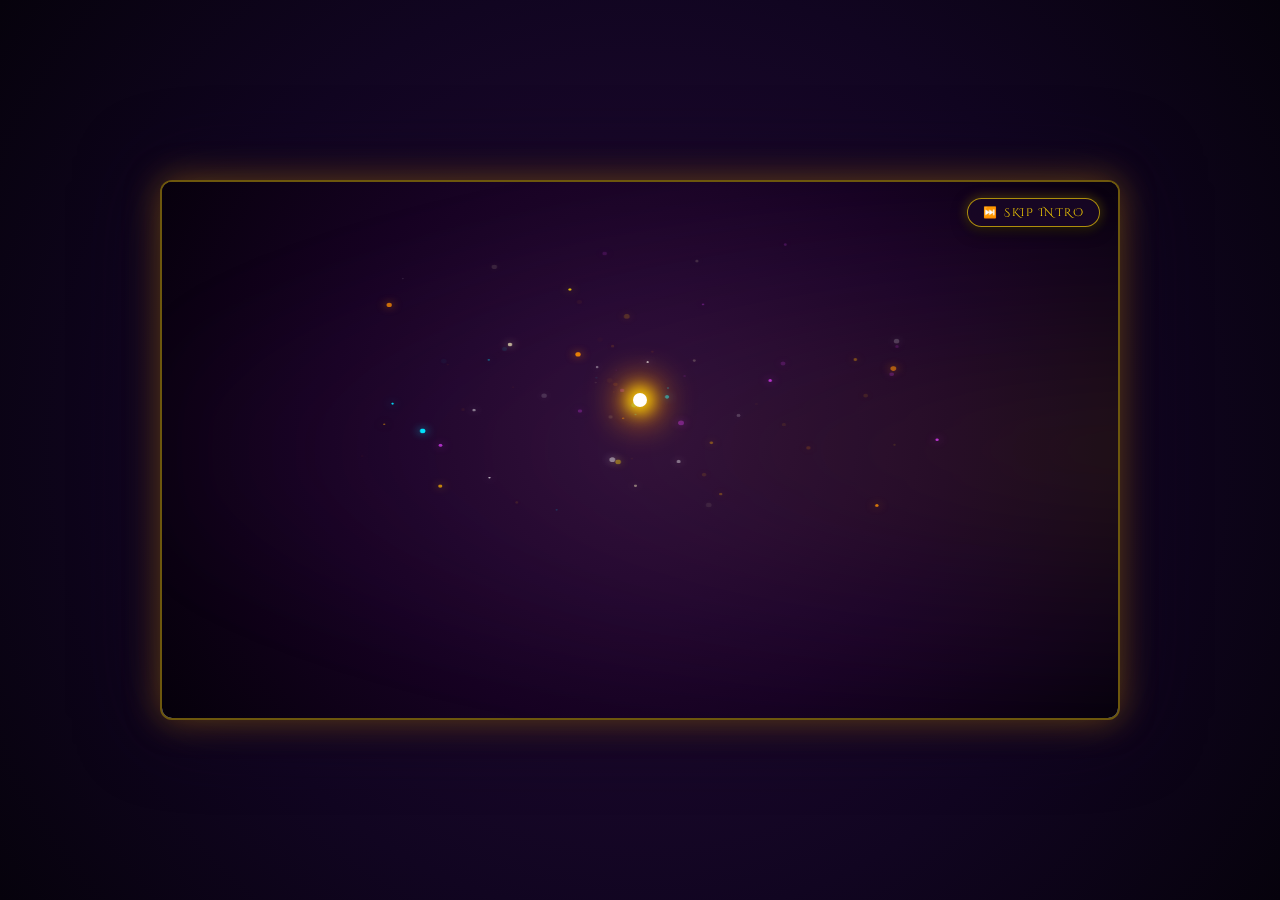
==== commit baec0cb4: "Add files via upload" ====
--- a/index.html
+++ b/index.html
@@ -16,45 +16,59 @@
   <div id="game-wrapper">
     
     <!-- ====================================================================
-         0. 🎬 CINEMATIC INTRO SEQUENCE SCREEN
+         🎬 0. GRAND CINEMATIC TITLE REVEAL SEQUENCE
          ==================================================================== -->
-    <div id="cinematic-intro-screen" class="cinematic-intro-container">
-      <div class="intro-dark-curtain" id="intro-dark-curtain"></div>
-      <div class="intro-temple-bg" id="intro-temple-bg"></div>
-      <div class="intro-mist-layer" id="intro-mist-layer"></div>
-      <canvas id="introParticlesCanvas" class="intro-particles-canvas"></canvas>
-      
-      <!-- Skip Intro Button Top-Right -->
-      <button id="btn-skip-intro" class="skip-intro-btn" type="button" aria-label="Skip Cinematic Intro">
+    <div id="cinematic-intro-screen" class="cinematic-reveal-container">
+      <div class="reveal-dark-backdrop" id="reveal-dark-backdrop"></div>
+      <div class="reveal-temple-bg" id="reveal-temple-bg"></div>
+      <div class="reveal-volumetric-rays" id="reveal-volumetric-rays"></div>
+      <div class="reveal-mist" id="reveal-mist"></div>
+      <canvas id="introParticlesCanvas" class="reveal-particles-canvas"></canvas>
+
+      <!-- Skip Button Top Right -->
+      <button id="btn-skip-intro" class="skip-reveal-btn" type="button" aria-label="Skip Title Reveal">
         <span class="skip-icon">⏭️</span>
         <span class="skip-text">SKIP INTRO</span>
       </button>
 
-      <div class="intro-cinematic-stage">
-        <!-- Center Divine Aura & Portal -->
-        <div class="intro-divine-aura" id="intro-divine-aura"></div>
-        <div class="intro-light-burst" id="intro-light-burst"></div>
-
-        <!-- Lord Vinayaka / Ganesha Artwork Hero Showcase with Slow Zoom -->
-        <div class="intro-artwork-wrapper" id="intro-artwork-wrapper">
-          <div class="intro-artwork-frame">
-            <img src="ganesha_main_menu.jpg" alt="Lord Vinayaka Divine Artwork" class="intro-ganesha-img" id="intro-ganesha-img">
-            <div class="intro-frame-glow"></div>
-            <div class="intro-filigree tl">⚜</div>
-            <div class="intro-filigree tr">⚜</div>
-            <div class="intro-filigree bl">⚜</div>
-            <div class="intro-filigree br">⚜</div>
-          </div>
-        </div>
-
-        <!-- Timed Typography Sequence -->
-        <div class="intro-text-sequence">
-          <div class="intro-ornament" id="intro-ornament">✨ ॐ गं गणपतये नमः ✨</div>
-          <h1 class="intro-title-vinayaka" id="intro-title-vinayaka">🙏 VINAYAKA 🙏</h1>
-          <h2 class="intro-title-adventure" id="intro-title-adventure">THE DIVINE ADVENTURE</h2>
-          <div class="intro-subtitle-begins" id="intro-subtitle-begins">“A Divine Journey Begins…”</div>
-        </div>
-      </div>
+      <!-- Center Divine Stage -->
+      <div class="reveal-center-stage" id="reveal-center-stage">
+        <!-- 3. Small golden point of light -->
+        <div class="reveal-spark-point" id="reveal-spark-point"></div>
+
+        <!-- 4. Expanding Divine Aura & Rays -->
+        <div class="reveal-divine-aura" id="reveal-divine-aura"></div>
+        <div class="reveal-light-burst" id="reveal-light-burst"></div>
+
+        <!-- 6. Subtle silhouette / artwork of Vinayaka -->
+        <div class="reveal-silhouette-wrapper" id="reveal-silhouette-wrapper">
+          <img src="ganesha_main_menu.jpg" alt="Lord Vinayaka Silhouette" class="reveal-silhouette-img" id="reveal-silhouette-img">
+          <div class="silhouette-golden-shimmer"></div>
+        </div>
+
+        <!-- Typography Suite -->
+        <div class="reveal-typography-block" id="reveal-typography-block">
+          <div class="reveal-sacred-mantra" id="reveal-sacred-mantra">✨ ॐ श्री विघ्नहर्त्रे नमः ✨</div>
+          
+          <!-- 9-11. Main Title Letter-by-Letter VINAYAKA with 3D Metallic Emboss & Sweep -->
+          <h1 class="reveal-title-vinayaka" id="reveal-title-vinayaka">
+            <span class="letter-span" style="--i:0">V</span><span class="letter-span" style="--i:1">I</span><span class="letter-span" style="--i:2">N</span><span class="letter-span" style="--i:3">A</span><span class="letter-span" style="--i:4">Y</span><span class="letter-span" style="--i:5">A</span><span class="letter-span" style="--i:6">K</span><span class="letter-span" style="--i:7">A</span>
+            <div class="reveal-light-sweep" id="reveal-light-sweep"></div>
+          </h1>
+
+          <!-- 12-13. Subtitle THE DIVINE ADVENTURE -->
+          <h2 class="reveal-title-adventure" id="reveal-title-adventure">
+            THE DIVINE ADVENTURE
+          </h2>
+
+          <!-- 15. A Divine Journey Begins... -->
+          <div class="reveal-subtitle-begins" id="reveal-subtitle-begins">
+            “A Divine Journey Begins…”
+          </div>
+        </div>
+      </div>
+      
+      <div class="reveal-tap-hint">🔔 Tap anywhere to skip</div>
     </div>
 
     <!-- ====================================================================
@@ -192,9 +206,13 @@
         </div>
 
         <div class="menu-actions">
-          <button id="btn-dash-edit-profile" class="divine-btn" type="button">
+          <button id="btn-dash-daily-reward" class="divine-btn pulse" type="button">
+            <span class="btn-icon">🎁</span>
+            <span class="btn-text">DAILY DIVINE REWARD</span>
+          </button>
+          <button id="btn-dash-edit-profile" class="secondary-btn" type="button">
             <span class="btn-icon">✏️</span>
-            <span class="btn-text">EDIT NAME & SEAL</span>
+            <span class="btn-text">EDIT SEAL</span>
           </button>
           <button id="btn-close-profile-dash" class="secondary-btn" type="button">◀ BACK</button>
         </div>
@@ -243,6 +261,11 @@
           <button id="btn-menu-continue" class="menu-btn primary-start-btn" type="button">
             <span class="btn-icon">▶</span>
             <span class="btn-text">CONTINUE GAME</span>
+          </button>
+          <button id="btn-menu-daily-reward" class="menu-btn secondary-menu-btn reward-menu-btn" type="button">
+            <span class="btn-icon">🎁</span>
+            <span class="btn-text">DAILY DIVINE REWARD</span>
+            <span class="reward-alert-dot hidden" id="menu-reward-badge">●</span>
           </button>
           <button id="btn-menu-chapters" class="menu-btn secondary-menu-btn" type="button">
             <span class="btn-icon">🗺️</span>
@@ -337,6 +360,7 @@
           <span class="modak-icon">🥮</span>
           <span id="modaks-text">0</span>
         </div>
+        <button id="btn-hud-daily-reward" class="icon-btn reward-hud-btn" title="Daily Divine Reward (🎁)" aria-label="Daily Divine Reward">🎁</button>
         <button id="btn-sound" class="icon-btn sound-btn" title="Toggle Sound SFX" aria-label="Toggle Sound Effects">🔔</button>
         <button id="btn-music" class="icon-btn music-btn" title="Music: ON (Click to Mute)" aria-label="Toggle Background Music">🔊</button>
         <div id="volume-control-wrapper" class="volume-control-wrapper" title="Adjust Master Volume">
@@ -1087,6 +1111,115 @@
       </div>
     </div>
 
+    <!-- ====================================================================
+         🎁 6. DAILY DIVINE REWARD MODAL (7-DAY CALENDAR & TEMPLE TREASURES)
+         ==================================================================== -->
+    <div id="daily-reward-modal" class="modal-overlay hidden">
+      <div class="modal-card daily-reward-card">
+        <div class="card-ornament">🪔 ॐ श्री गणेशाय नमः 🪔</div>
+        <h2 class="reward-panel-title">🙏 DAILY DIVINE REWARD 🙏</h2>
+        <p class="reward-panel-subtitle">“Your blessing for today awaits! Return every calendar day to receive sacred temple treasures.”</p>
+        
+        <!-- Live Countdown / Blessing Status Banner -->
+        <div class="reward-status-banner" id="reward-status-banner">
+          <span class="status-icon">⏳</span>
+          <span id="reward-timer-text">Next blessing in: Ready to Claim!</span>
+        </div>
+
+        <!-- 7-Day Reward Grid Calendar -->
+        <div class="daily-reward-grid" id="daily-reward-grid">
+          <!-- Day 1 -->
+          <div class="daily-reward-item" data-day="1" id="reward-day-1">
+            <span class="day-badge">DAY 1</span>
+            <div class="reward-icon-box">⭐</div>
+            <div class="reward-item-title">50 Coins</div>
+            <div class="reward-item-status" id="reward-status-1">Claim</div>
+          </div>
+          <!-- Day 2 -->
+          <div class="daily-reward-item" data-day="2" id="reward-day-2">
+            <span class="day-badge">DAY 2</span>
+            <div class="reward-icon-box">⭐</div>
+            <div class="reward-item-title">100 Coins</div>
+            <div class="reward-item-status" id="reward-status-2">Locked</div>
+          </div>
+          <!-- Day 3 -->
+          <div class="daily-reward-item special-reward-item" data-day="3" id="reward-day-3">
+            <span class="day-badge">DAY 3</span>
+            <div class="reward-icon-box">🎁</div>
+            <div class="reward-item-title">Special Reward</div>
+            <div class="reward-item-sub">120 Coins + Elixir</div>
+            <div class="reward-item-status" id="reward-status-3">Locked</div>
+          </div>
+          <!-- Day 4 -->
+          <div class="daily-reward-item" data-day="4" id="reward-day-4">
+            <span class="day-badge">DAY 4</span>
+            <div class="reward-icon-box">⭐</div>
+            <div class="reward-item-title">150 Coins</div>
+            <div class="reward-item-status" id="reward-status-4">Locked</div>
+          </div>
+          <!-- Day 5 -->
+          <div class="daily-reward-item" data-day="5" id="reward-day-5">
+            <span class="day-badge">DAY 5</span>
+            <div class="reward-icon-box">💎</div>
+            <div class="reward-item-title">1 Gem</div>
+            <div class="reward-item-status" id="reward-status-5">Locked</div>
+          </div>
+          <!-- Day 6 -->
+          <div class="daily-reward-item" data-day="6" id="reward-day-6">
+            <span class="day-badge">DAY 6</span>
+            <div class="reward-icon-box">⭐</div>
+            <div class="reward-item-title">250 Coins</div>
+            <div class="reward-item-status" id="reward-status-6">Locked</div>
+          </div>
+          <!-- Day 7 Grand Divine Chest -->
+          <div class="daily-reward-item grand-chest-item" data-day="7" id="reward-day-7">
+            <span class="day-badge">DAY 7</span>
+            <div class="reward-icon-box">👑</div>
+            <div class="reward-item-title">Divine Chest</div>
+            <div class="reward-item-sub">500 Coins + 2 Gems</div>
+            <div class="reward-item-status" id="reward-status-7">Locked</div>
+          </div>
+        </div>
+
+        <!-- Claim Action Button -->
+        <div class="reward-action-area">
+          <button id="btn-claim-daily-reward" class="divine-btn pulse claim-reward-btn" type="button">
+            <span class="btn-icon">🎁</span>
+            <span class="btn-text">CLAIM TODAY'S BLESSING</span>
+          </button>
+        </div>
+
+        <div class="menu-actions">
+          <button id="btn-close-daily-reward" class="secondary-btn" type="button">◀ CLOSE</button>
+        </div>
+      </div>
+    </div>
+
+    <!-- ====================================================================
+         🎁 CELEBRATION / TREASURE CHEST OPENING POPUP MODAL
+         ==================================================================== -->
+    <div id="reward-celebration-modal" class="modal-overlay hidden">
+      <div class="modal-card celebration-card">
+        <canvas id="rewardParticlesCanvas" class="reward-particles-canvas"></canvas>
+        <div class="card-ornament">✨ ॐ श्री गणेशाय नमः ✨</div>
+        <h2 class="celebration-title">✨ Blessing Received! ✨</h2>
+        
+        <div class="treasure-chest-stage">
+          <div class="chest-rays-glow"></div>
+          <div class="chest-animation-box" id="chest-animation-box">
+            <span class="chest-icon" id="chest-icon">🪔</span>
+          </div>
+          <div class="reward-burst-value" id="reward-burst-value">+50 Coins</div>
+          <div class="reward-desc-text" id="reward-desc-text">Added to your Sacred Treasury & Score!</div>
+        </div>
+
+        <button id="btn-collect-reward-ack" class="divine-btn pulse" type="button">
+          <span class="btn-icon">🙏</span>
+          <span class="btn-text">ACCEPT BLESSING</span>
+        </button>
+      </div>
+    </div>
+
     <!-- Mobile On-Screen Virtual Touchpad Controls -->
     <div id="touch-controls" role="region" aria-label="Mobile Touch Controls">
       <!-- Left / Right D-Pad -->
--- a/style.css
+++ b/style.css
@@ -3157,10 +3157,12 @@
     gap: 6px;
     margin-bottom: 12px;
   }
+}
+
 /* ==========================================================================
-   0. 🎬 CINEMATIC INTRO SEQUENCE STYLES & ANIMATIONS
+   🎬 0. GRAND CINEMATIC TITLE REVEAL SEQUENCE STYLES
    ========================================================================== */
-.cinematic-intro-container {
+.cinematic-reveal-container {
   position: absolute;
   top: 0;
   left: 0;
@@ -3173,15 +3175,17 @@
   justify-content: center;
   overflow: hidden;
   opacity: 1;
-  transition: opacity 1.2s cubic-bezier(0.4, 0, 0.2, 1);
-}
-
-.cinematic-intro-container.intro-fading {
+  transition: opacity 0.8s cubic-bezier(0.4, 0, 0.2, 1);
+  cursor: pointer;
+}
+
+.cinematic-reveal-container.reveal-fading {
   opacity: 0;
   pointer-events: none;
 }
 
-.intro-dark-curtain {
+/* Dark Backdrop Fade */
+.reveal-dark-backdrop {
   position: absolute;
   top: 0;
   left: 0;
@@ -3190,311 +3194,445 @@
   background: #000000;
   z-index: 10;
   opacity: 1;
-  transition: opacity 2s ease-in-out;
+  transition: opacity 1.8s ease-in-out;
   pointer-events: none;
 }
-
-.cinematic-intro-container.phase-reveal-temple .intro-dark-curtain {
+.cinematic-reveal-container.phase-temple-light .reveal-dark-backdrop {
   opacity: 0;
 }
 
-.intro-temple-bg {
+/* Ancient Temple Background */
+.reveal-temple-bg {
   position: absolute;
   top: 0;
   left: 0;
   width: 100%;
   height: 100%;
-  background: radial-gradient(circle at 50% 45%, #2a0e38 0%, #150320 60%, #05000a 100%);
+  background: radial-gradient(circle at 50% 45%, #2a0c36 0%, #160222 55%, #05000a 100%);
   z-index: 1;
   opacity: 0;
-  transform: scale(1.05);
-  transition: opacity 2.5s ease-out, transform 8s ease-out;
-}
-
-.cinematic-intro-container.phase-reveal-temple .intro-temple-bg {
+  transform: scale(1.04);
+  transition: opacity 2s ease-out, transform 8s ease-out;
+}
+.cinematic-reveal-container.phase-temple-light .reveal-temple-bg {
   opacity: 1;
   transform: scale(1);
 }
 
-.intro-mist-layer {
+/* Volumetric Light Rays */
+.reveal-volumetric-rays {
+  position: absolute;
+  top: 50%;
+  left: 50%;
+  width: min(800px, 120vw);
+  height: min(800px, 120vw);
+  transform: translate(-50%, -50%) rotate(0deg);
+  background: conic-gradient(
+    from 0deg,
+    transparent 0deg,
+    rgba(255, 215, 0, 0.08) 25deg,
+    transparent 50deg,
+    rgba(255, 179, 0, 0.06) 80deg,
+    transparent 110deg,
+    rgba(255, 215, 0, 0.08) 150deg,
+    transparent 180deg,
+    rgba(255, 179, 0, 0.06) 220deg,
+    transparent 260deg,
+    rgba(255, 215, 0, 0.08) 310deg,
+    transparent 360deg
+  );
+  filter: blur(20px);
+  z-index: 2;
+  opacity: 0;
+  transition: opacity 2s ease;
+  animation: rotateLightRays 40s linear infinite;
+  pointer-events: none;
+}
+.cinematic-reveal-container.phase-aura .reveal-volumetric-rays {
+  opacity: 1;
+}
+
+@keyframes rotateLightRays {
+  from { transform: translate(-50%, -50%) rotate(0deg); }
+  to { transform: translate(-50%, -50%) rotate(360deg); }
+}
+
+/* Gentle Smoke / Mist Layer */
+.reveal-mist {
   position: absolute;
   top: 0;
   left: 0;
   width: 200%;
   height: 100%;
-  background: radial-gradient(ellipse at center, rgba(255, 179, 0, 0.08) 0%, rgba(142, 36, 170, 0.05) 50%, transparent 80%);
-  filter: blur(25px);
-  z-index: 2;
+  background: radial-gradient(ellipse at center, rgba(255, 183, 77, 0.09) 0%, rgba(171, 71, 188, 0.05) 50%, transparent 80%);
+  filter: blur(30px);
+  z-index: 3;
   opacity: 0;
   transition: opacity 2s ease-in;
-  animation: introMistDrift 14s linear infinite alternate;
+  animation: revealMistDrift 16s ease-in-out infinite alternate;
   pointer-events: none;
 }
-
-.cinematic-intro-container.phase-reveal-temple .intro-mist-layer {
+.cinematic-reveal-container.phase-temple-light .reveal-mist {
   opacity: 1;
 }
 
-@keyframes introMistDrift {
+@keyframes revealMistDrift {
   0% { transform: translateX(-15%); }
   100% { transform: translateX(5%); }
 }
 
-.intro-particles-canvas {
+/* Swirling / Floating Golden Particles Canvas */
+.reveal-particles-canvas {
   position: absolute;
   top: 0;
   left: 0;
   width: 100%;
   height: 100%;
-  z-index: 3;
+  z-index: 4;
   pointer-events: none;
 }
 
-.skip-intro-btn {
+/* Top Right Skip Button */
+.skip-reveal-btn {
   position: absolute;
   top: 16px;
   right: 18px;
   z-index: 100;
-  background: rgba(20, 5, 30, 0.75);
-  border: 1.5px solid rgba(255, 215, 0, 0.6);
+  background: rgba(25, 8, 38, 0.85);
+  border: 1.5px solid rgba(255, 215, 0, 0.65);
   border-radius: 20px;
-  padding: 6px 14px;
+  padding: 6px 15px;
   color: #ffd700;
   font-family: var(--font-royal);
-  font-size: 11.5px;
-  letter-spacing: 1px;
+  font-size: 11px;
+  letter-spacing: 1.5px;
   cursor: pointer;
   display: inline-flex;
   align-items: center;
   gap: 6px;
-  box-shadow: 0 4px 15px rgba(0, 0, 0, 0.6), 0 0 10px rgba(255, 215, 0, 0.3);
+  box-shadow: 0 4px 15px rgba(0, 0, 0, 0.7), 0 0 12px rgba(255, 215, 0, 0.35);
   transition: all 0.25s ease;
   backdrop-filter: blur(8px);
 }
-
-.skip-intro-btn:hover {
+.skip-reveal-btn:hover {
   background: rgba(255, 215, 0, 0.25);
   border-color: #ffd700;
   transform: translateY(-2px) scale(1.05);
-  box-shadow: 0 6px 20px rgba(255, 215, 0, 0.5);
-}
-
-.intro-cinematic-stage {
+  box-shadow: 0 6px 20px rgba(255, 215, 0, 0.55);
+}
+
+/* Center Divine Stage */
+.reveal-center-stage {
   position: relative;
-  z-index: 4;
+  z-index: 5;
   display: flex;
   flex-direction: column;
   align-items: center;
   justify-content: center;
   text-align: center;
-  max-width: 680px;
+  max-width: 720px;
   width: 92%;
   margin: auto;
   padding: 10px;
 }
 
-/* Center Divine Aura & Rays */
-.intro-divine-aura {
+/* 3. Small golden spark point of light */
+.reveal-spark-point {
   position: absolute;
-  top: 38%;
+  top: 36%;
   left: 50%;
-  transform: translate(-50%, -50%) scale(0.3);
-  width: min(500px, 85vw);
-  height: min(500px, 85vw);
+  transform: translate(-50%, -50%) scale(0);
+  width: 14px;
+  height: 14px;
   border-radius: 50%;
-  background: radial-gradient(circle, rgba(255, 215, 0, 0.45) 0%, rgba(255, 111, 0, 0.2) 45%, transparent 72%);
-  filter: blur(25px);
-  z-index: -1;
+  background: #ffffff;
+  box-shadow: 0 0 15px 6px #ffd700, 0 0 35px 12px #ff9100;
   opacity: 0;
-  transition: opacity 2s ease-out, transform 2.5s cubic-bezier(0.18, 0.89, 0.32, 1.28);
-}
-
-.cinematic-intro-container.phase-divine-glow .intro-divine-aura {
+  z-index: 6;
+  transition: transform 1.2s cubic-bezier(0.18, 0.89, 0.32, 1.28), opacity 0.8s ease;
+}
+.cinematic-reveal-container.phase-spark .reveal-spark-point {
   opacity: 1;
-  transform: translate(-50%, -50%) scale(1.15);
-  animation: auraPulseSlow 3s ease-in-out infinite alternate;
-}
-
-@keyframes auraPulseSlow {
-  0% { transform: translate(-50%, -50%) scale(1.05); filter: blur(25px); }
-  100% { transform: translate(-50%, -50%) scale(1.22); filter: blur(35px); }
-}
-
-.intro-light-burst {
+  transform: translate(-50%, -50%) scale(1);
+  animation: sparkPulse 1.2s ease-in-out infinite alternate;
+}
+@keyframes sparkPulse {
+  0% { transform: translate(-50%, -50%) scale(0.9); box-shadow: 0 0 12px 4px #ffd700; }
+  100% { transform: translate(-50%, -50%) scale(1.3); box-shadow: 0 0 25px 10px #ffffff, 0 0 45px 18px #ffb300; }
+}
+
+/* 4. Expanding Divine Aura */
+.reveal-divine-aura {
   position: absolute;
-  top: 38%;
+  top: 36%;
   left: 50%;
-  transform: translate(-50%, -50%);
-  width: min(600px, 95vw);
-  height: min(600px, 95vw);
-  background: radial-gradient(circle, rgba(255, 255, 255, 0.3) 0%, rgba(255, 215, 0, 0.15) 30%, transparent 65%);
-  filter: blur(15px);
-  z-index: -2;
+  transform: translate(-50%, -50%) scale(0.2);
+  width: min(520px, 86vw);
+  height: min(520px, 86vw);
+  border-radius: 50%;
+  background: radial-gradient(circle, rgba(255, 215, 0, 0.5) 0%, rgba(255, 128, 0, 0.22) 42%, transparent 72%);
+  filter: blur(24px);
+  z-index: 1;
   opacity: 0;
-  transition: opacity 1.8s ease-in;
-}
-
-.cinematic-intro-container.phase-divine-glow .intro-light-burst {
-  opacity: 0.85;
-}
-
-/* Artwork Showcase with Slow Cinematic Zoom */
-.intro-artwork-wrapper {
+  transition: opacity 1.8s ease-out, transform 2.4s cubic-bezier(0.18, 0.89, 0.32, 1.2);
+}
+.cinematic-reveal-container.phase-aura .reveal-divine-aura {
+  opacity: 1;
+  transform: translate(-50%, -50%) scale(1.18);
+  animation: auraBreathe 3.5s ease-in-out infinite alternate;
+}
+@keyframes auraBreathe {
+  0% { transform: translate(-50%, -50%) scale(1.08); filter: blur(22px); }
+  100% { transform: translate(-50%, -50%) scale(1.26); filter: blur(32px); }
+}
+
+/* 8. Dramatic Light Burst */
+.reveal-light-burst {
+  position: absolute;
+  top: 36%;
+  left: 50%;
+  transform: translate(-50%, -50%) scale(0.4);
+  width: min(650px, 98vw);
+  height: min(650px, 98vw);
+  background: radial-gradient(circle, rgba(255, 255, 255, 0.85) 0%, rgba(255, 215, 0, 0.4) 30%, transparent 68%);
+  filter: blur(14px);
+  z-index: 2;
+  opacity: 0;
+  transition: opacity 0.4s ease-out, transform 0.6s cubic-bezier(0.18, 0.89, 0.32, 1.28);
+}
+.cinematic-reveal-container.phase-burst .reveal-light-burst {
+  opacity: 1;
+  transform: translate(-50%, -50%) scale(1.2);
+}
+
+/* 6-7. Vinayaka Silhouette with Camera Push-In */
+.reveal-silhouette-wrapper {
   position: relative;
-  margin: 0 0 16px;
-  border-radius: 20px;
-  padding: 8px;
-  background: linear-gradient(135deg, rgba(255, 215, 0, 0.3), rgba(255, 111, 0, 0.2));
-  border: 2.5px solid rgba(255, 215, 0, 0.75);
-  box-shadow: 0 10px 40px rgba(0, 0, 0, 0.85), 0 0 45px rgba(255, 215, 0, 0.6);
+  margin: 0 0 14px;
+  border-radius: 18px;
+  padding: 6px;
+  background: linear-gradient(135deg, rgba(255, 215, 0, 0.35), rgba(255, 111, 0, 0.2));
+  border: 2px solid rgba(255, 215, 0, 0.7);
+  box-shadow: 0 10px 40px rgba(0, 0, 0, 0.9), 0 0 40px rgba(255, 215, 0, 0.55);
   opacity: 0;
-  transform: scale(0.90) translateY(15px);
-  transition: opacity 2s ease-out, transform 7s cubic-bezier(0.1, 0, 0.2, 1);
-}
-
-.cinematic-intro-container.phase-artwork-reveal .intro-artwork-wrapper {
+  transform: scale(0.88) translateY(12px);
+  transition: opacity 1.8s ease-out, transform 6.5s cubic-bezier(0.1, 0, 0.2, 1);
+  overflow: hidden;
+}
+.cinematic-reveal-container.phase-silhouette .reveal-silhouette-wrapper {
   opacity: 1;
-  transform: scale(1.06) translateY(0);
-}
-
-.intro-artwork-frame {
-  position: relative;
-  border-radius: 14px;
-  overflow: hidden;
-}
-
-.intro-ganesha-img {
+  transform: scale(1.05) translateY(0);
+}
+
+.reveal-silhouette-img {
   display: block;
-  max-width: clamp(190px, 34vw, 260px);
-  max-height: clamp(140px, 26vh, 210px);
+  max-width: clamp(180px, 32vw, 250px);
+  max-height: clamp(130px, 24vh, 200px);
   width: auto;
   height: auto;
   border-radius: 12px;
   object-fit: cover;
-  box-shadow: 0 4px 20px rgba(0, 0, 0, 0.9);
-}
-
-.intro-frame-glow {
+  filter: brightness(0.92) contrast(1.1);
+  box-shadow: 0 4px 18px rgba(0, 0, 0, 0.85);
+}
+
+.silhouette-golden-shimmer {
   position: absolute;
   top: 0;
   left: 0;
   width: 100%;
   height: 100%;
-  box-shadow: inset 0 0 25px rgba(255, 215, 0, 0.4);
+  box-shadow: inset 0 0 30px rgba(255, 215, 0, 0.45);
   pointer-events: none;
 }
 
-.intro-filigree {
-  position: absolute;
-  font-size: 18px;
-  color: #ffd700;
-  text-shadow: 0 0 10px #ffd700;
-}
-.intro-filigree.tl { top: 4px; left: 6px; }
-.intro-filigree.tr { top: 4px; right: 6px; }
-.intro-filigree.bl { bottom: 4px; left: 6px; }
-.intro-filigree.br { bottom: 4px; right: 6px; }
-
-/* Cinematic Typography Sequence */
-.intro-text-sequence {
+/* Typography Suite */
+.reveal-typography-block {
   display: flex;
   flex-direction: column;
   align-items: center;
   gap: 4px;
-}
-
-.intro-ornament {
-  font-family: var(--font-royal);
-  font-size: clamp(13px, 2.4vw, 17px);
+  position: relative;
+}
+
+.reveal-sacred-mantra {
+  font-family: var(--font-royal);
+  font-size: clamp(12px, 2.3vw, 16px);
   color: #ffd700;
   letter-spacing: 2px;
   text-shadow: 0 0 12px rgba(255, 215, 0, 0.9);
   opacity: 0;
   transform: translateY(8px);
-  transition: opacity 1.4s ease-out, transform 1.4s ease-out;
-}
-
-.cinematic-intro-container.phase-title-reveal .intro-ornament {
+  transition: opacity 1.2s ease-out, transform 1.2s ease-out;
+}
+.cinematic-reveal-container.phase-title .reveal-sacred-mantra {
   opacity: 1;
   transform: translateY(0);
 }
 
-.intro-title-vinayaka {
-  font-family: var(--font-royal);
-  font-size: clamp(26px, 6vw, 44px);
+/* 9-11. VINAYAKA Letter-by-Letter 3D Metallic Gold with Emboss & Shimmer */
+.reveal-title-vinayaka {
+  font-family: 'Cinzel Decorative', serif;
+  font-weight: 700;
+  font-size: clamp(28px, 6.8vw, 48px);
+  letter-spacing: clamp(3px, 1.2vw, 8px);
+  margin: 4px 0 6px;
+  position: relative;
+  display: inline-flex;
+  justify-content: center;
+  align-items: center;
+  /* Metallic 3D Emboss & Depth */
   color: #ffd700;
-  margin: 2px 0 4px;
-  letter-spacing: 3px;
-  text-shadow: 0 0 25px rgba(255, 215, 0, 0.95), 0 0 50px rgba(255, 111, 0, 0.7), 0 2px 8px #000;
-  opacity: 0;
-  transform: scale(0.92) translateY(12px);
-  transition: opacity 1.6s ease-out, transform 1.6s cubic-bezier(0.18, 0.89, 0.32, 1.28);
-}
-
-.cinematic-intro-container.phase-title-reveal .intro-title-vinayaka {
-  opacity: 1;
-  transform: scale(1) translateY(0);
-}
-
-.intro-title-adventure {
-  font-family: var(--font-devotional);
-  font-size: clamp(16px, 3.8vw, 26px);
-  letter-spacing: 2px;
-  background: linear-gradient(180deg, #ffffff 0%, #fff9c4 40%, #ffd700 80%, #ff8f00 100%);
+  background: linear-gradient(
+    180deg,
+    #ffffff 0%,
+    #fff8e1 22%,
+    #ffe082 45%,
+    #ffd700 70%,
+    #d4af37 88%,
+    #aa7c11 100%
+  );
   -webkit-background-clip: text;
   -webkit-text-fill-color: transparent;
-  text-shadow: 0 2px 10px rgba(0, 0, 0, 0.9);
-  margin: 0 0 8px;
+  text-shadow:
+    0 1px 0 #ffe082,
+    0 2px 0 #d4af37,
+    0 3px 0 #aa7c11,
+    0 5px 8px rgba(0, 0, 0, 0.95),
+    0 0 30px rgba(255, 215, 0, 0.85),
+    0 0 60px rgba(255, 143, 0, 0.6);
+  opacity: 1;
+}
+
+.reveal-title-vinayaka .letter-span {
+  display: inline-block;
   opacity: 0;
-  transform: translateY(10px);
-  transition: opacity 1.5s ease-out, transform 1.5s ease-out;
-}
-
-.cinematic-intro-container.phase-adventure-reveal .intro-title-adventure {
+  transform: translateY(18px) scale(0.85);
+  filter: blur(4px);
+  transition: opacity 0.4s ease-out, transform 0.5s cubic-bezier(0.18, 0.89, 0.32, 1.28), filter 0.4s ease-out;
+}
+
+.cinematic-reveal-container.phase-title .reveal-title-vinayaka .letter-span {
+  opacity: 1;
+  transform: translateY(0) scale(1);
+  filter: blur(0);
+  transition-delay: calc(var(--i) * 0.07s);
+}
+
+/* 11. Golden Light Sweep across VINAYAKA */
+.reveal-light-sweep {
+  position: absolute;
+  top: 0;
+  left: -100%;
+  width: 60%;
+  height: 100%;
+  background: linear-gradient(
+    105deg,
+    transparent 0%,
+    rgba(255, 255, 255, 0.7) 50%,
+    transparent 100%
+  );
+  transform: skewX(-25deg);
+  pointer-events: none;
+  opacity: 0;
+}
+.cinematic-reveal-container.phase-sweep .reveal-light-sweep {
+  opacity: 1;
+  animation: titleLightSweep 1.2s cubic-bezier(0.4, 0, 0.2, 1) forwards;
+}
+
+@keyframes titleLightSweep {
+  0% { left: -80%; }
+  100% { left: 160%; }
+}
+
+/* 12-13. Subtitle THE DIVINE ADVENTURE */
+.reveal-title-adventure {
+  font-family: var(--font-devotional);
+  font-size: clamp(15px, 3.6vw, 24px);
+  letter-spacing: clamp(2px, 0.8vw, 4px);
+  color: #fff9c4;
+  background: linear-gradient(180deg, #ffffff 0%, #fff59d 40%, #ffd54f 80%, #ff8f00 100%);
+  -webkit-background-clip: text;
+  -webkit-text-fill-color: transparent;
+  text-shadow: 0 2px 12px rgba(0, 0, 0, 0.9), 0 0 20px rgba(255, 215, 0, 0.6);
+  margin: 2px 0 8px;
+  opacity: 0;
+  transform: translateY(12px);
+  transition: opacity 1.4s ease-out, transform 1.4s ease-out;
+}
+.cinematic-reveal-container.phase-adventure .reveal-title-adventure {
   opacity: 1;
   transform: translateY(0);
 }
 
-.intro-subtitle-begins {
+/* 15. A Divine Journey Begins... */
+.reveal-subtitle-begins {
   font-family: 'Philosopher', serif;
   font-style: italic;
-  font-size: clamp(13px, 2.3vw, 17px);
+  font-size: clamp(13px, 2.2vw, 17px);
   color: #ffe082;
-  letter-spacing: 1px;
-  text-shadow: 0 0 10px rgba(255, 215, 0, 0.6);
+  letter-spacing: 1.2px;
+  text-shadow: 0 0 12px rgba(255, 215, 0, 0.65);
   opacity: 0;
-  transform: translateY(6px);
-  transition: opacity 1.4s ease-out, transform 1.4s ease-out;
-}
-
-.cinematic-intro-container.phase-begins-reveal .intro-subtitle-begins {
+  transform: translateY(8px);
+  transition: opacity 1.3s ease-out, transform 1.3s ease-out;
+}
+.cinematic-reveal-container.phase-begins .reveal-subtitle-begins {
   opacity: 1;
   transform: translateY(0);
 }
 
+/* Bottom Tap to Skip Hint */
+.reveal-tap-hint {
+  position: absolute;
+  bottom: 16px;
+  font-size: 12px;
+  color: rgba(255, 215, 0, 0.7);
+  letter-spacing: 1px;
+  font-family: var(--font-royal);
+  animation: hintBreathe 2s ease-in-out infinite alternate;
+  pointer-events: none;
+}
+@keyframes hintBreathe {
+  0% { opacity: 0.4; }
+  100% { opacity: 0.9; }
+}
+
+/* Screen Shake at Title Impact */
+.screen-impact-shake {
+  animation: titleScreenShake 0.35s cubic-bezier(0.36, 0.07, 0.19, 0.97) both;
+}
+@keyframes titleScreenShake {
+  10%, 90% { transform: translate3d(-1px, 0, 0); }
+  20%, 80% { transform: translate3d(2px, -1px, 0); }
+  30%, 50%, 70% { transform: translate3d(-2px, 2px, 0); }
+  40%, 60% { transform: translate3d(2px, 1px, 0); }
+}
+
 @media (max-height: 540px) {
-  .intro-cinematic-stage {
-    padding: 4px;
-  }
-  .intro-artwork-wrapper {
-    margin: 0 0 6px;
-    padding: 4px;
-  }
-  .intro-ganesha-img {
-    max-height: 95px;
-  }
-  .intro-title-vinayaka {
-    font-size: 20px;
+  .reveal-center-stage {
+    padding: 2px;
+  }
+  .reveal-silhouette-wrapper {
+    margin: 0 0 4px;
+    padding: 3px;
+  }
+  .reveal-silhouette-img {
+    max-height: 85px;
+  }
+  .reveal-title-vinayaka {
+    font-size: 22px;
     margin: 1px 0;
   }
-  .intro-title-adventure {
+  .reveal-title-adventure {
     font-size: 13px;
     margin-bottom: 2px;
   }
-  .intro-subtitle-begins {
+  .reveal-subtitle-begins {
     font-size: 11px;
   }
-  .skip-intro-btn {
+  .skip-reveal-btn {
     top: 8px;
     right: 10px;
     padding: 4px 10px;
@@ -3502,5 +3640,330 @@
   }
 }
 
-
-
+/* ==========================================================================
+   🎁 6. DAILY DIVINE REWARD SYSTEM STYLES & ANIMATIONS
+   ========================================================================== */
+.reward-menu-btn {
+  position: relative;
+  border-color: rgba(255, 215, 0, 0.8) !important;
+  background: linear-gradient(135deg, rgba(255, 179, 0, 0.18) 0%, rgba(142, 36, 170, 0.22) 100%) !important;
+  box-shadow: 0 0 16px rgba(255, 215, 0, 0.4) !important;
+}
+
+.reward-alert-dot {
+  position: absolute;
+  top: 6px;
+  right: 10px;
+  width: 10px;
+  height: 10px;
+  background: #ff1744;
+  border: 1.5px solid #ffffff;
+  border-radius: 50%;
+  box-shadow: 0 0 10px #ff1744;
+  animation: rewardDotPulse 1.2s infinite ease-in-out;
+}
+
+@keyframes rewardDotPulse {
+  0% { transform: scale(0.9); opacity: 0.8; }
+  50% { transform: scale(1.35); opacity: 1; box-shadow: 0 0 14px #ff1744; }
+  100% { transform: scale(0.9); opacity: 0.8; }
+}
+
+.reward-hud-btn {
+  border-color: #ffd700 !important;
+  background: rgba(255, 215, 0, 0.2) !important;
+  animation: hudRewardGlow 2.5s infinite alternate;
+}
+
+@keyframes hudRewardGlow {
+  0% { box-shadow: 0 0 6px rgba(255, 215, 0, 0.3); }
+  100% { box-shadow: 0 0 16px rgba(255, 215, 0, 0.8); }
+}
+
+/* Daily Reward Modal Card */
+.daily-reward-card {
+  width: min(94vw, 560px) !important;
+  max-width: 560px;
+  background: radial-gradient(circle at 50% 10%, #2b0c36 0%, #170422 60%, #0a0110 100%) !important;
+  border: 2px solid var(--primary-gold) !important;
+  box-shadow: 0 0 35px rgba(255, 179, 0, 0.5), inset 0 0 25px rgba(255, 215, 0, 0.12) !important;
+  padding: 16px 14px;
+}
+
+.reward-panel-title {
+  font-family: var(--font-royal);
+  font-size: clamp(18px, 4.2vw, 24px);
+  color: var(--primary-gold);
+  margin: 4px 0 2px;
+  letter-spacing: 2px;
+  text-shadow: 0 0 15px rgba(255, 215, 0, 0.7);
+}
+
+.reward-panel-subtitle {
+  font-family: 'Philosopher', serif;
+  font-size: clamp(12px, 2.5vw, 14px);
+  color: #ffe082;
+  margin: 0 0 12px;
+  font-style: italic;
+}
+
+/* Status / Timer Banner */
+.reward-status-banner {
+  background: rgba(0, 0, 0, 0.55);
+  border: 1px solid rgba(255, 215, 0, 0.4);
+  border-radius: 20px;
+  padding: 6px 14px;
+  margin: 0 auto 12px;
+  display: inline-flex;
+  align-items: center;
+  gap: 8px;
+  font-family: var(--font-royal);
+  font-size: clamp(11px, 2.4vw, 13px);
+  color: #fff9c4;
+  box-shadow: inset 0 0 10px rgba(255, 215, 0, 0.15);
+}
+
+.reward-status-banner.ready {
+  border-color: #00e676;
+  color: #b9f6ca;
+  background: rgba(0, 100, 0, 0.35);
+  box-shadow: 0 0 15px rgba(0, 230, 118, 0.4);
+}
+
+/* 7-Day Grid */
+.daily-reward-grid {
+  display: grid;
+  grid-template-columns: repeat(4, 1fr);
+  gap: 8px;
+  margin-bottom: 14px;
+}
+
+.daily-reward-item {
+  background: rgba(30, 10, 42, 0.85);
+  border: 1.5px solid rgba(255, 215, 0, 0.3);
+  border-radius: 12px;
+  padding: 8px 4px;
+  display: flex;
+  flex-direction: column;
+  align-items: center;
+  justify-content: center;
+  text-align: center;
+  position: relative;
+  transition: all 0.25s ease;
+  box-shadow: 0 4px 12px rgba(0, 0, 0, 0.6);
+}
+
+.daily-reward-item .day-badge {
+  font-family: var(--font-royal);
+  font-size: 10px;
+  letter-spacing: 1px;
+  color: #ffd54f;
+  background: rgba(0, 0, 0, 0.6);
+  padding: 2px 6px;
+  border-radius: 8px;
+  margin-bottom: 4px;
+}
+
+.daily-reward-item .reward-icon-box {
+  font-size: 24px;
+  margin: 2px 0;
+  filter: drop-shadow(0 0 8px rgba(255, 215, 0, 0.5));
+  transition: transform 0.25s ease;
+}
+
+.daily-reward-item .reward-item-title {
+  font-family: var(--font-devotional);
+  font-size: 11px;
+  color: #ffffff;
+  margin-bottom: 4px;
+  white-space: nowrap;
+}
+
+.daily-reward-item .reward-item-sub {
+  font-size: 9px;
+  color: #ffe082;
+  margin-bottom: 2px;
+}
+
+.daily-reward-item .reward-item-status {
+  font-size: 9.5px;
+  font-family: var(--font-royal);
+  padding: 2px 8px;
+  border-radius: 6px;
+  background: rgba(0, 0, 0, 0.5);
+  color: #9e9e9e;
+}
+
+/* Card States */
+.daily-reward-item.active-today {
+  border-color: #ffd700;
+  background: linear-gradient(180deg, rgba(255, 215, 0, 0.25) 0%, rgba(142, 36, 170, 0.35) 100%);
+  box-shadow: 0 0 20px rgba(255, 215, 0, 0.7), inset 0 0 12px rgba(255, 215, 0, 0.3);
+  transform: scale(1.04);
+  animation: activeCardPulse 2s infinite ease-in-out;
+}
+
+.daily-reward-item.active-today .reward-item-status {
+  background: #ffb300;
+  color: #000000;
+  font-weight: bold;
+}
+
+.daily-reward-item.active-today .reward-icon-box {
+  transform: scale(1.15);
+  animation: iconWiggle 2s infinite ease-in-out;
+}
+
+@keyframes activeCardPulse {
+  0% { box-shadow: 0 0 12px rgba(255, 215, 0, 0.5); }
+  50% { box-shadow: 0 0 24px rgba(255, 215, 0, 0.9), 0 0 35px rgba(255, 160, 0, 0.6); }
+  100% { box-shadow: 0 0 12px rgba(255, 215, 0, 0.5); }
+}
+
+@keyframes iconWiggle {
+  0%, 100% { transform: scale(1.15) rotate(0deg); }
+  25% { transform: scale(1.22) rotate(-6deg); }
+  75% { transform: scale(1.22) rotate(6deg); }
+}
+
+.daily-reward-item.claimed {
+  opacity: 0.75;
+  border-color: rgba(76, 175, 80, 0.6);
+  background: rgba(20, 40, 20, 0.6);
+}
+
+.daily-reward-item.claimed .reward-item-status {
+  background: rgba(46, 125, 50, 0.8);
+  color: #c8e6c9;
+  font-weight: bold;
+}
+
+.daily-reward-item.special-reward-item {
+  border-color: #ba68c8;
+  background: linear-gradient(180deg, rgba(142, 36, 170, 0.25) 0%, rgba(20, 5, 30, 0.8) 100%);
+}
+
+.daily-reward-item.grand-chest-item {
+  grid-column: span 2;
+  border-color: #ffd700;
+  background: linear-gradient(135deg, rgba(255, 215, 0, 0.25) 0%, rgba(216, 27, 96, 0.3) 100%);
+}
+
+.daily-reward-item.grand-chest-item .reward-icon-box {
+  font-size: 28px;
+}
+
+/* Action Area */
+.reward-action-area {
+  margin-bottom: 8px;
+}
+
+.claim-reward-btn {
+  width: 100%;
+  padding: 10px 16px;
+  font-size: 14px;
+}
+
+/* Celebration Popup Modal */
+.celebration-card {
+  width: min(90vw, 440px) !important;
+  background: radial-gradient(circle, #380d47 0%, #150222 70%, #05000a 100%) !important;
+  border: 2.5px solid #ffd700 !important;
+  box-shadow: 0 0 50px rgba(255, 215, 0, 0.8) !important;
+  position: relative;
+  overflow: hidden;
+  text-align: center;
+}
+
+.reward-particles-canvas {
+  position: absolute;
+  top: 0;
+  left: 0;
+  width: 100%;
+  height: 100%;
+  pointer-events: none;
+  z-index: 1;
+}
+
+.celebration-title {
+  font-family: var(--font-royal);
+  color: #ffd700;
+  font-size: clamp(20px, 4.5vw, 26px);
+  margin: 4px 0 10px;
+  text-shadow: 0 0 20px rgba(255, 215, 0, 0.9);
+  position: relative;
+  z-index: 2;
+}
+
+.treasure-chest-stage {
+  position: relative;
+  z-index: 2;
+  padding: 10px 0 14px;
+}
+
+.chest-rays-glow {
+  position: absolute;
+  top: 40%;
+  left: 50%;
+  transform: translate(-50%, -50%);
+  width: 220px;
+  height: 220px;
+  background: radial-gradient(circle, rgba(255, 215, 0, 0.4) 0%, rgba(255, 111, 0, 0.2) 40%, transparent 70%);
+  filter: blur(15px);
+  animation: chestRaySpin 8s linear infinite;
+}
+
+@keyframes chestRaySpin {
+  from { transform: translate(-50%, -50%) rotate(0deg); }
+  to { transform: translate(-50%, -50%) rotate(360deg); }
+}
+
+.chest-animation-box {
+  font-size: 54px;
+  margin: 4px 0;
+  filter: drop-shadow(0 0 20px rgba(255, 215, 0, 0.9));
+  animation: chestPop 0.8s cubic-bezier(0.18, 0.89, 0.32, 1.28) both;
+}
+
+@keyframes chestPop {
+  0% { transform: scale(0.3) rotate(-15deg); opacity: 0; }
+  60% { transform: scale(1.25) rotate(8deg); }
+  100% { transform: scale(1) rotate(0deg); opacity: 1; }
+}
+
+.reward-burst-value {
+  font-family: var(--font-devotional);
+  font-size: clamp(22px, 5vw, 30px);
+  color: #ffffff;
+  background: linear-gradient(180deg, #ffffff 0%, #fff59d 40%, #ffd700 80%, #ff8f00 100%);
+  -webkit-background-clip: text;
+  -webkit-text-fill-color: transparent;
+  font-weight: bold;
+  margin: 6px 0 2px;
+}
+
+.reward-desc-text {
+  font-family: 'Philosopher', serif;
+  font-size: 13px;
+  color: #ffe082;
+  margin-bottom: 12px;
+}
+
+@media (max-width: 480px) {
+  .daily-reward-grid {
+    grid-template-columns: repeat(3, 1fr);
+    gap: 6px;
+  }
+  .daily-reward-item.grand-chest-item {
+    grid-column: span 3;
+  }
+  .daily-reward-item {
+    padding: 6px 3px;
+  }
+  .daily-reward-item .reward-icon-box {
+    font-size: 20px;
+  }
+  .daily-reward-item .reward-item-title {
+    font-size: 10px;
+  }
+}
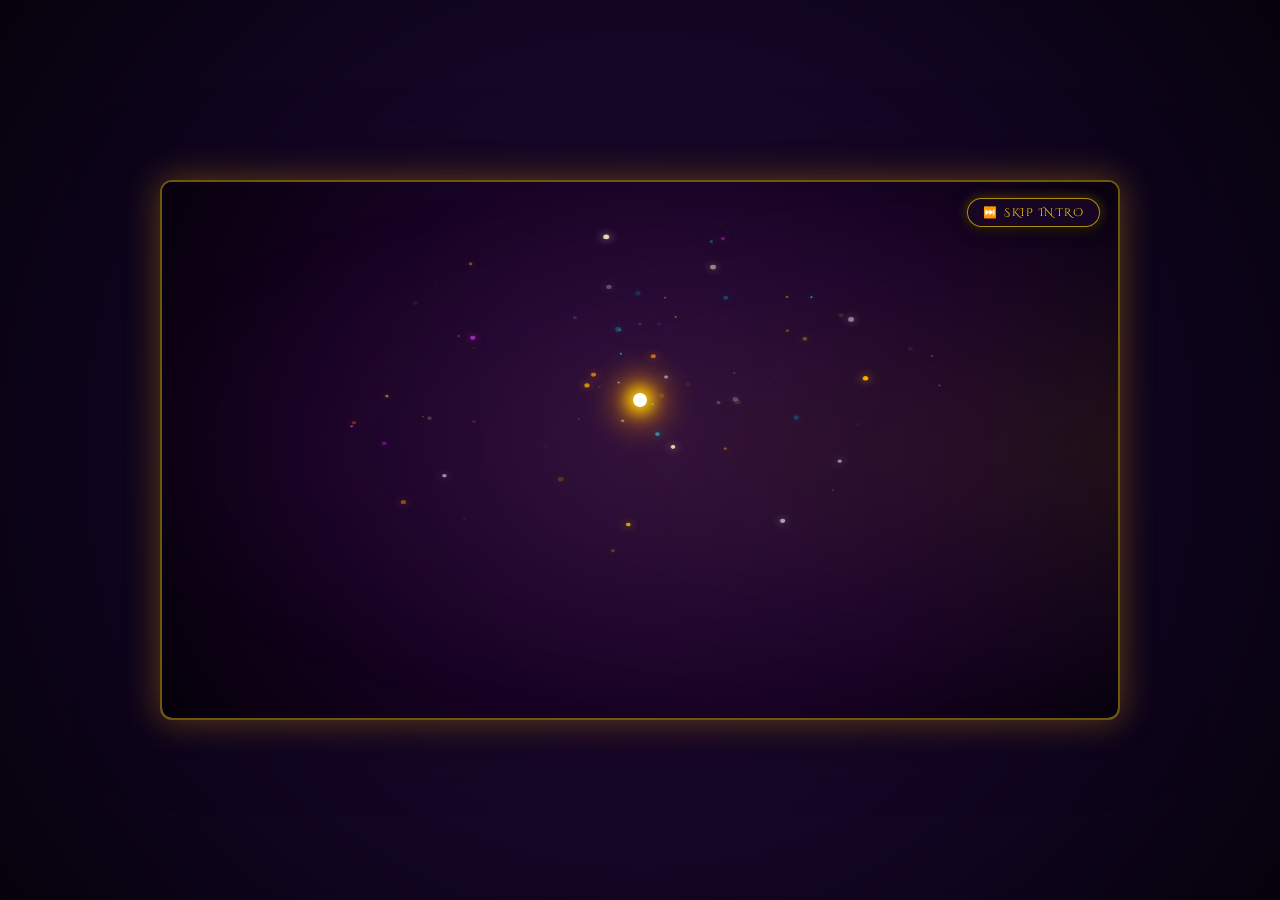
==== commit e34628c7: "Add files via upload" ====
--- a/index.html
+++ b/index.html
@@ -403,6 +403,22 @@
       <span class="wisdom-hint-text">Sacred Order: 1. ॐ (Truth) ➔ 2. 🔱 (Duty) ➔ 3. 🌺 (Wisdom)</span>
     </div>
 
+    <!-- ====================================================================
+         🌌 EPIC WORLD TRANSFORMATION WOW MOMENT OVERLAY
+         ==================================================================== -->
+    <div id="world-transformation-overlay" class="world-transformation-container hidden">
+      <div class="trans-dark-vignette" id="trans-dark-vignette"></div>
+      <div class="trans-divine-beacon" id="trans-divine-beacon"></div>
+      <div class="trans-golden-flash" id="trans-golden-flash"></div>
+      <canvas id="transformationCanvas" class="trans-particles-canvas"></canvas>
+      
+      <div class="trans-banner-stage" id="trans-banner-stage">
+        <div class="trans-sacred-om">✨ ॐ तत्सत् ॐ ✨</div>
+        <h1 class="trans-banner-title">✨ DIVINE REALM AWAKENED ✨</h1>
+        <p class="trans-banner-subtitle">“A new divine path has been revealed…”</p>
+      </div>
+    </div>
+
     <!-- Story / Dialogue Modal (Pre-level & Post-level) -->
     <div id="story-modal" class="modal-overlay hidden">
       <div class="modal-card story-card">
--- a/style.css
+++ b/style.css
@@ -391,7 +391,7 @@
   display: flex;
   justify-content: center;
   align-items: center;
-  z-index: 1000;
+  z-index: 20000 !important;
   transition: opacity 0.3s ease;
   padding: 12px;
   box-sizing: border-box;
@@ -3865,6 +3865,10 @@
 }
 
 /* Celebration Popup Modal */
+#reward-celebration-modal {
+  z-index: 25000 !important;
+}
+
 .celebration-card {
   width: min(90vw, 440px) !important;
   background: radial-gradient(circle, #380d47 0%, #150222 70%, #05000a 100%) !important;
@@ -3967,3 +3971,155 @@
     font-size: 10px;
   }
 }
+
+/* ==========================================================================
+   🌌 7. EPIC WORLD TRANSFORMATION WOW MOMENT STYLES
+   ========================================================================== */
+.world-transformation-container {
+  position: absolute;
+  top: 0;
+  left: 0;
+  width: 100%;
+  height: 100%;
+  z-index: 13000;
+  pointer-events: none;
+  overflow: hidden;
+  display: flex;
+  align-items: center;
+  justify-content: center;
+}
+
+/* Dark Vignette */
+.trans-dark-vignette {
+  position: absolute;
+  top: 0;
+  left: 0;
+  width: 100%;
+  height: 100%;
+  background: radial-gradient(circle at 50% 50%, rgba(0, 0, 0, 0.2) 0%, rgba(0, 0, 0, 0.85) 75%, #000000 100%);
+  opacity: 0;
+  transition: opacity 1.2s cubic-bezier(0.4, 0, 0.2, 1);
+  pointer-events: none;
+}
+.world-transformation-container.trans-darkening .trans-dark-vignette {
+  opacity: 1;
+}
+
+/* Divine Center Beacon */
+.trans-divine-beacon {
+  position: absolute;
+  top: 50%;
+  left: 50%;
+  transform: translate(-50%, -50%) scale(0.2);
+  width: min(500px, 85vw);
+  height: min(500px, 85vw);
+  border-radius: 50%;
+  background: radial-gradient(circle, rgba(255, 255, 255, 0.9) 0%, rgba(255, 215, 0, 0.6) 35%, rgba(255, 140, 0, 0.25) 60%, transparent 80%);
+  filter: blur(18px);
+  opacity: 0;
+  transition: opacity 0.8s ease-out, transform 1.6s cubic-bezier(0.18, 0.89, 0.32, 1.28);
+  pointer-events: none;
+}
+.world-transformation-container.trans-beacon-active .trans-divine-beacon {
+  opacity: 1;
+  transform: translate(-50%, -50%) scale(1.35);
+}
+
+/* Golden Screen Flash */
+.trans-golden-flash {
+  position: absolute;
+  top: 0;
+  left: 0;
+  width: 100%;
+  height: 100%;
+  background: radial-gradient(circle, #ffffff 10%, #fff9c4 40%, #ffd700 80%, #ff8f00 100%);
+  opacity: 0;
+  pointer-events: none;
+}
+.world-transformation-container.trans-flash-active .trans-golden-flash {
+  animation: transformationFlash 0.75s cubic-bezier(0.1, 0.9, 0.2, 1) forwards;
+}
+
+@keyframes transformationFlash {
+  0% { opacity: 0; }
+  25% { opacity: 0.95; }
+  100% { opacity: 0; }
+}
+
+/* Transformation Canvas */
+.trans-particles-canvas {
+  position: absolute;
+  top: 0;
+  left: 0;
+  width: 100%;
+  height: 100%;
+  pointer-events: none;
+}
+
+/* Grand Announcement Banner */
+.trans-banner-stage {
+  position: relative;
+  z-index: 10;
+  text-align: center;
+  max-width: 680px;
+  width: 90%;
+  opacity: 0;
+  transform: scale(0.85) translateY(20px);
+  transition: opacity 0.8s ease-out, transform 0.8s cubic-bezier(0.18, 0.89, 0.32, 1.28);
+  pointer-events: none;
+  background: rgba(18, 4, 28, 0.85);
+  border: 2px solid var(--primary-gold);
+  border-radius: 18px;
+  padding: 16px 20px;
+  box-shadow: 0 0 45px rgba(255, 215, 0, 0.75), inset 0 0 25px rgba(255, 215, 0, 0.2);
+  backdrop-filter: blur(8px);
+}
+.world-transformation-container.trans-banner-show .trans-banner-stage {
+  opacity: 1;
+  transform: scale(1) translateY(0);
+}
+
+.trans-sacred-om {
+  font-family: var(--font-royal);
+  font-size: clamp(12px, 2.4vw, 15px);
+  color: #ffd700;
+  letter-spacing: 2px;
+  text-shadow: 0 0 10px rgba(255, 215, 0, 0.8);
+  margin-bottom: 4px;
+}
+
+.trans-banner-title {
+  font-family: 'Cinzel Decorative', serif;
+  font-size: clamp(20px, 4.8vw, 34px);
+  font-weight: 700;
+  letter-spacing: 2px;
+  color: #ffffff;
+  background: linear-gradient(180deg, #ffffff 0%, #fff9c4 35%, #ffd700 70%, #ff8f00 100%);
+  -webkit-background-clip: text;
+  -webkit-text-fill-color: transparent;
+  text-shadow: 0 2px 10px rgba(0, 0, 0, 0.9), 0 0 30px rgba(255, 215, 0, 0.8);
+  margin: 2px 0 6px;
+}
+
+.trans-banner-subtitle {
+  font-family: 'Philosopher', serif;
+  font-style: italic;
+  font-size: clamp(13px, 2.5vw, 16px);
+  color: #ffe082;
+  letter-spacing: 1px;
+  text-shadow: 0 0 12px rgba(255, 215, 0, 0.6);
+  margin: 0;
+}
+
+/* Transformation Screen Shake & Zoom */
+.transformation-camera-zoom {
+  animation: transCameraZoom 3.2s cubic-bezier(0.2, 0.8, 0.3, 1) forwards;
+}
+
+@keyframes transCameraZoom {
+  0% { transform: scale(1); }
+  35% { transform: scale(1.08) translate3d(0, -6px, 0); }
+  75% { transform: scale(1.04); }
+  100% { transform: scale(1); }
+}
+
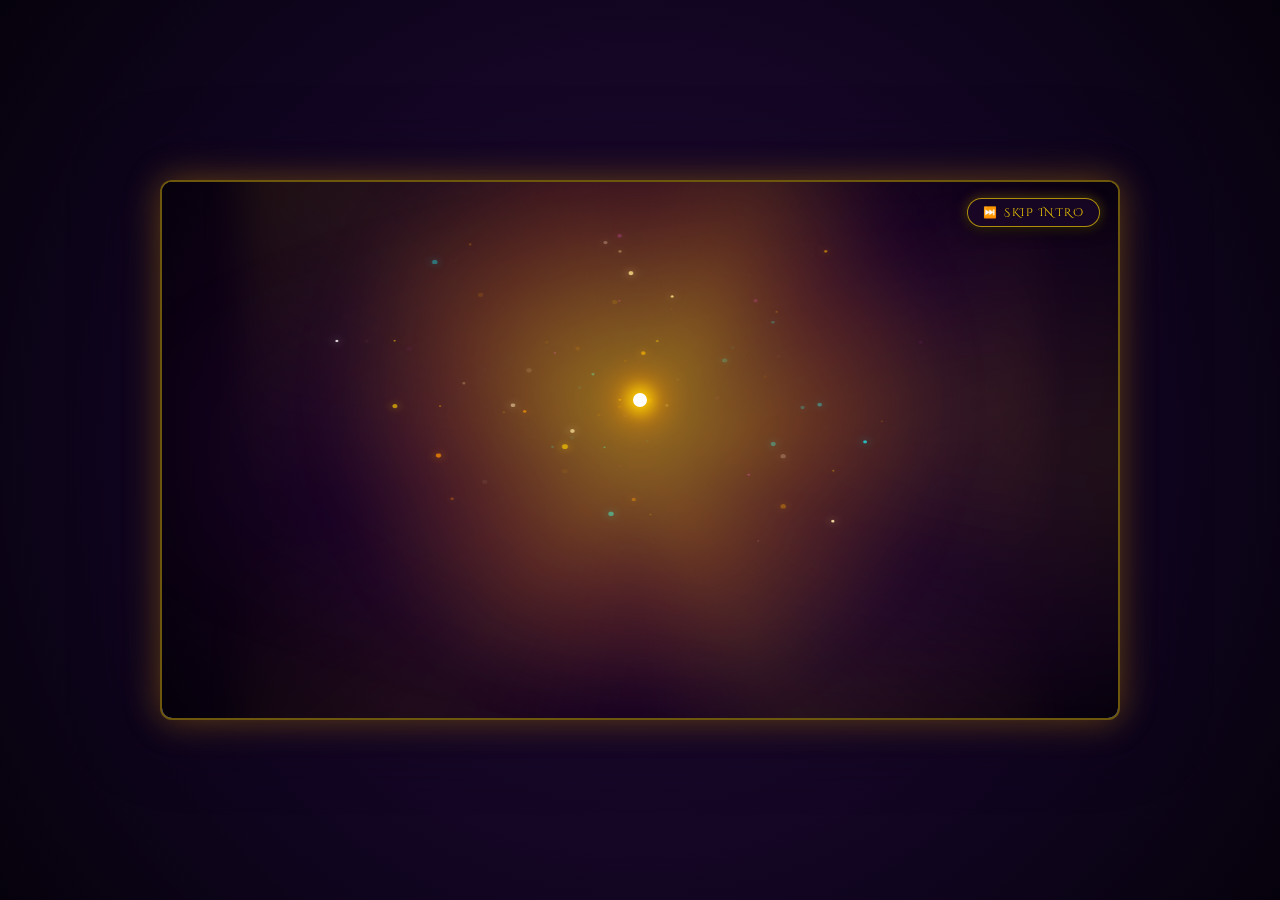
==== commit aa02db3c: "Add files via upload" ====
--- a/index.html
+++ b/index.html
@@ -210,6 +210,10 @@
             <span class="btn-icon">🎁</span>
             <span class="btn-text">DAILY DIVINE REWARD</span>
           </button>
+          <button id="btn-dash-wardrobe" class="divine-btn" type="button">
+            <span class="btn-icon">🎭</span>
+            <span class="btn-text">DIVINE AVATARS</span>
+          </button>
           <button id="btn-dash-edit-profile" class="secondary-btn" type="button">
             <span class="btn-icon">✏️</span>
             <span class="btn-text">EDIT SEAL</span>
@@ -266,6 +270,10 @@
             <span class="btn-icon">🎁</span>
             <span class="btn-text">DAILY DIVINE REWARD</span>
             <span class="reward-alert-dot hidden" id="menu-reward-badge">●</span>
+          </button>
+          <button id="btn-menu-wardrobe" class="menu-btn secondary-menu-btn wardrobe-menu-btn" type="button">
+            <span class="btn-icon">🎭</span>
+            <span class="btn-text">DIVINE AVATARS</span>
           </button>
           <button id="btn-menu-chapters" class="menu-btn secondary-menu-btn" type="button">
             <span class="btn-icon">🗺️</span>
@@ -1236,6 +1244,104 @@
       </div>
     </div>
 
+    <!-- ====================================================================
+         🎭 7. DIVINE AVATARS & SKIN CUSTOMIZATION WARDROBE MODAL
+         ==================================================================== -->
+    <div id="avatar-wardrobe-modal" class="modal-overlay hidden">
+      <div class="modal-card wardrobe-card">
+        <canvas id="wardrobeParticlesCanvas" class="wardrobe-particles-canvas"></canvas>
+        <div class="card-ornament">👑 ॐ श्री गणेशाय नमः 👑</div>
+        <h2 class="menu-modal-title">DIVINE AVATARS & WARDROBE</h2>
+        <p class="modal-subtitle-text">Equip sacred divine forms with radiant auras and special particle effects</p>
+
+        <!-- Treasury Stats in Wardrobe -->
+        <div class="wardrobe-treasury-bar">
+          <div class="wardrobe-currency"><span class="w-icon">🪙</span> <strong id="wardrobe-coins-val">0</strong> Coins</div>
+          <div class="wardrobe-currency"><span class="w-icon">⭐</span> <strong id="wardrobe-stars-val">0</strong> Stars</div>
+          <div class="wardrobe-currency"><span class="w-icon">💎</span> <strong id="wardrobe-gems-val">0</strong> Gems</div>
+        </div>
+
+        <div class="wardrobe-main-layout">
+          <!-- Left: Live Animated Avatar Stage -->
+          <div class="wardrobe-preview-stage">
+            <div class="wardrobe-pedestal-glow"></div>
+            <canvas id="wardrobePreviewCanvas" width="220" height="240" class="wardrobe-preview-canvas"></canvas>
+            <div class="wardrobe-skin-title-badge">
+              <h3 id="wardrobe-active-skin-name">Bal Ganesha</h3>
+              <span id="wardrobe-active-skin-tag" class="skin-tier-tag tier-classic">🌟 Sacred Form</span>
+            </div>
+            <p id="wardrobe-active-skin-desc" class="wardrobe-skin-desc">
+              The beloved auspicious form of Lord Ganesha adorned with fragrant flowers, golden pitambara silk, and a celestial modak.
+            </p>
+            <div class="wardrobe-skin-perk">
+              <span class="perk-icon">✨</span>
+              <span id="wardrobe-active-skin-perk">Aura: Sacred Golden Light & Spark Trail</span>
+            </div>
+            
+            <div class="wardrobe-action-wrap">
+              <button id="btn-wardrobe-action" class="divine-btn pulse wardrobe-equip-btn" type="button">
+                <span class="btn-icon" id="wardrobe-action-icon">✓</span>
+                <span class="btn-text" id="wardrobe-action-text">EQUIPPED</span>
+              </button>
+            </div>
+          </div>
+
+          <!-- Right: Avatar Selection Grid -->
+          <div class="wardrobe-grid-wrap">
+            <div class="wardrobe-skins-grid" id="wardrobe-skins-grid">
+              <!-- Skin 1: Classic Bal Ganesha -->
+              <div class="skin-card active equipped" data-skin="classic" id="skin-card-classic">
+                <div class="skin-card-header">
+                  <span class="skin-card-icon">🪔</span>
+                  <span class="skin-card-tag">DEFAULT</span>
+                </div>
+                <h4 class="skin-card-name">Bal Ganesha</h4>
+                <p class="skin-card-sub">Golden Pitambara Silk</p>
+                <div class="skin-card-status equipped" id="skin-status-classic">✓ EQUIPPED</div>
+              </div>
+
+              <!-- Skin 2: Vira Ganesha (Warrior) -->
+              <div class="skin-card" data-skin="vira" id="skin-card-vira">
+                <div class="skin-card-header">
+                  <span class="skin-card-icon">⚔️</span>
+                  <span class="skin-card-tag">WARRIOR</span>
+                </div>
+                <h4 class="skin-card-name">Vira Ganesha</h4>
+                <p class="skin-card-sub">Armor & Battle Axe</p>
+                <div class="skin-card-status" id="skin-status-vira">500 🪙 / Ch 1</div>
+              </div>
+
+              <!-- Skin 3: Suvarna Ganesha (Pure Gold) -->
+              <div class="skin-card" data-skin="suvarna" id="skin-card-suvarna">
+                <div class="skin-card-header">
+                  <span class="skin-card-icon">👑</span>
+                  <span class="skin-card-tag">RADIANT</span>
+                </div>
+                <h4 class="skin-card-name">Suvarna Ganesha</h4>
+                <p class="skin-card-sub">Pure Gold Aura & Lotus</p>
+                <div class="skin-card-status" id="skin-status-suvarna">Day 7 / 1000 🪙</div>
+              </div>
+
+              <!-- Skin 4: Panchamukha Ganesha (Cosmic) -->
+              <div class="skin-card" data-skin="panchamukha" id="skin-card-panchamukha">
+                <div class="skin-card-header">
+                  <span class="skin-card-icon">🌌</span>
+                  <span class="skin-card-tag">COSMIC</span>
+                </div>
+                <h4 class="skin-card-name">Panchamukha</h4>
+                <p class="skin-card-sub">Cosmic Trishul & Stars</p>
+                <div class="skin-card-status" id="skin-status-panchamukha">30 ⭐ / 2000 🪙</div>
+              </div>
+            </div>
+          </div>
+        </div>
+
+        <div class="menu-actions">
+          <button id="btn-close-wardrobe" class="secondary-btn" type="button">◀ BACK TO MENU</button>
+        </div>
+      </div>
+    </div>
+
     <!-- Mobile On-Screen Virtual Touchpad Controls -->
     <div id="touch-controls" role="region" aria-label="Mobile Touch Controls">
       <!-- Left / Right D-Pad -->
--- a/style.css
+++ b/style.css
@@ -4123,3 +4123,272 @@
   100% { transform: scale(1); }
 }
 
+/* ==========================================================================
+   🎭 7. DIVINE AVATARS & SKIN CUSTOMIZATION WARDROBE STYLES
+   ========================================================================== */
+.wardrobe-card {
+  max-width: 820px;
+  width: 95%;
+  max-height: 90vh;
+  overflow-y: auto;
+  background: radial-gradient(circle at top, #2d0b42 0%, #170428 100%);
+  border: 2px solid var(--primary-gold);
+  border-radius: 20px;
+  padding: 20px 24px;
+  box-shadow: 0 10px 45px rgba(0, 0, 0, 0.9), 0 0 35px rgba(255, 215, 0, 0.45);
+  position: relative;
+  text-align: center;
+  z-index: 20000;
+}
+
+.wardrobe-particles-canvas {
+  position: absolute;
+  top: 0;
+  left: 0;
+  width: 100%;
+  height: 100%;
+  pointer-events: none;
+  border-radius: 20px;
+}
+
+.wardrobe-treasury-bar {
+  display: flex;
+  justify-content: center;
+  align-items: center;
+  gap: clamp(12px, 3vw, 28px);
+  background: rgba(0, 0, 0, 0.45);
+  border: 1px solid rgba(255, 215, 0, 0.35);
+  border-radius: 30px;
+  padding: 6px 20px;
+  margin: 10px auto 16px;
+  max-width: 480px;
+}
+
+.wardrobe-currency {
+  display: flex;
+  align-items: center;
+  gap: 6px;
+  font-family: var(--font-royal);
+  font-size: 14px;
+  color: #fff9c4;
+}
+.wardrobe-currency strong {
+  color: #ffd700;
+  font-size: 16px;
+}
+
+.wardrobe-main-layout {
+  display: flex;
+  flex-direction: row;
+  gap: 20px;
+  align-items: stretch;
+  justify-content: center;
+  margin-bottom: 16px;
+}
+
+/* Left: Live Animated Avatar Stage */
+.wardrobe-preview-stage {
+  flex: 1 1 280px;
+  max-width: 320px;
+  background: linear-gradient(180deg, rgba(255, 215, 0, 0.12) 0%, rgba(18, 4, 28, 0.7) 100%);
+  border: 1.5px solid rgba(255, 215, 0, 0.5);
+  border-radius: 16px;
+  padding: 16px;
+  display: flex;
+  flex-direction: column;
+  align-items: center;
+  position: relative;
+  box-shadow: inset 0 0 25px rgba(255, 215, 0, 0.15);
+}
+
+.wardrobe-pedestal-glow {
+  position: absolute;
+  top: 90px;
+  width: 140px;
+  height: 40px;
+  border-radius: 50%;
+  background: radial-gradient(ellipse, rgba(255, 215, 0, 0.35) 0%, transparent 75%);
+  pointer-events: none;
+}
+
+.wardrobe-preview-canvas {
+  width: 180px;
+  height: 200px;
+  border-radius: 12px;
+  image-rendering: pixelated;
+  image-rendering: crisp-edges;
+  filter: drop-shadow(0 8px 16px rgba(0, 0, 0, 0.6));
+}
+
+.wardrobe-skin-title-badge {
+  margin-top: 6px;
+}
+.wardrobe-skin-title-badge h3 {
+  font-family: var(--font-royal);
+  font-size: 18px;
+  color: #ffd700;
+  margin: 0 0 4px;
+  text-shadow: 0 0 10px rgba(255, 215, 0, 0.6);
+}
+
+.skin-tier-tag {
+  font-size: 11px;
+  font-weight: bold;
+  text-transform: uppercase;
+  letter-spacing: 1px;
+  padding: 3px 10px;
+  border-radius: 12px;
+  display: inline-block;
+  background: rgba(255, 215, 0, 0.2);
+  color: #fff59d;
+  border: 1px solid rgba(255, 215, 0, 0.5);
+}
+
+.wardrobe-skin-desc {
+  font-family: var(--font-royal);
+  font-size: 12.5px;
+  color: #ede7f6;
+  line-height: 1.35;
+  margin: 8px 0;
+  min-height: 48px;
+}
+
+.wardrobe-skin-perk {
+  background: rgba(45, 12, 65, 0.85);
+  border: 1px solid rgba(255, 215, 0, 0.3);
+  border-radius: 8px;
+  padding: 6px 10px;
+  font-size: 12px;
+  color: #ffe082;
+  margin-bottom: 12px;
+  width: 100%;
+  box-sizing: border-box;
+}
+
+.wardrobe-action-wrap {
+  width: 100%;
+}
+.wardrobe-equip-btn {
+  width: 100%;
+  padding: 10px 16px !important;
+  font-size: 15px !important;
+  border-radius: 24px !important;
+}
+
+/* Right: Avatar Grid */
+.wardrobe-grid-wrap {
+  flex: 1.4 1 380px;
+  display: flex;
+  flex-direction: column;
+}
+
+.wardrobe-skins-grid {
+  display: grid;
+  grid-template-columns: repeat(2, 1fr);
+  gap: 12px;
+  height: 100%;
+}
+
+.skin-card {
+  background: rgba(20, 5, 30, 0.75);
+  border: 1.5px solid rgba(255, 215, 0, 0.3);
+  border-radius: 14px;
+  padding: 12px;
+  cursor: pointer;
+  transition: all 0.25s ease;
+  display: flex;
+  flex-direction: column;
+  align-items: center;
+  text-align: center;
+  position: relative;
+  user-select: none;
+}
+.skin-card:hover {
+  border-color: #ffd700;
+  transform: translateY(-3px);
+  box-shadow: 0 6px 20px rgba(255, 215, 0, 0.25);
+  background: rgba(35, 10, 50, 0.85);
+}
+.skin-card.active {
+  border-color: #ffd700;
+  background: linear-gradient(135deg, rgba(255, 215, 0, 0.2), rgba(255, 109, 0, 0.15));
+  box-shadow: 0 0 20px rgba(255, 215, 0, 0.5), inset 0 0 12px rgba(255, 215, 0, 0.2);
+}
+
+.skin-card-header {
+  display: flex;
+  justify-content: space-between;
+  width: 100%;
+  align-items: center;
+  margin-bottom: 4px;
+}
+.skin-card-icon {
+  font-size: 22px;
+}
+.skin-card-tag {
+  font-size: 9.5px;
+  font-weight: 700;
+  letter-spacing: 0.8px;
+  padding: 2px 6px;
+  border-radius: 8px;
+  background: rgba(255, 215, 0, 0.2);
+  color: #ffd700;
+}
+
+.skin-card-name {
+  font-family: var(--font-royal);
+  font-size: 15px;
+  color: #fff9c4;
+  margin: 4px 0 2px;
+}
+
+.skin-card-sub {
+  font-size: 11px;
+  color: #ce93d8;
+  margin: 0 0 8px;
+}
+
+.skin-card-status {
+  margin-top: auto;
+  font-size: 11.5px;
+  font-weight: 600;
+  padding: 4px 10px;
+  border-radius: 12px;
+  width: 90%;
+  box-sizing: border-box;
+  background: rgba(255, 255, 255, 0.1);
+  color: #ffe082;
+  border: 1px solid rgba(255, 215, 0, 0.2);
+}
+
+.skin-card-status.equipped {
+  background: linear-gradient(90deg, #2e7d32, #43a047);
+  color: #ffffff;
+  border-color: #81c784;
+  box-shadow: 0 0 10px rgba(76, 175, 80, 0.6);
+}
+
+.skin-card-status.unlocked {
+  background: rgba(255, 215, 0, 0.2);
+  color: #ffd700;
+  border-color: #ffd700;
+}
+
+/* Wardrobe Responsive */
+@media (max-width: 680px) {
+  .wardrobe-main-layout {
+    flex-direction: column;
+    align-items: center;
+  }
+  .wardrobe-preview-stage {
+    max-width: 100%;
+    width: 100%;
+    box-sizing: border-box;
+  }
+  .wardrobe-skins-grid {
+    grid-template-columns: repeat(2, 1fr);
+    width: 100%;
+  }
+}
+
+
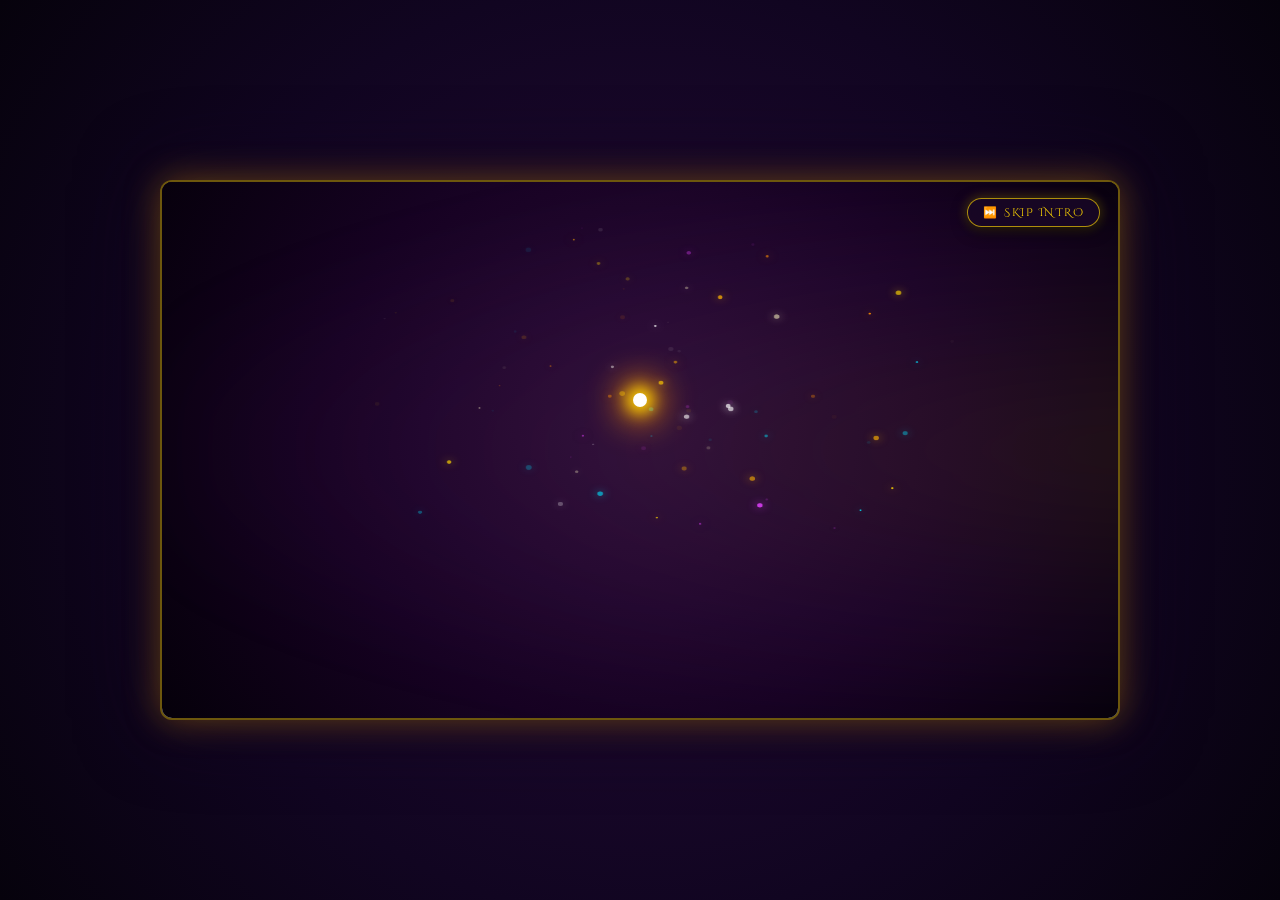
==== commit 4ed6da50: "Add files via upload" ====
--- a/index.html
+++ b/index.html
@@ -368,6 +368,7 @@
           <span class="modak-icon">🥮</span>
           <span id="modaks-text">0</span>
         </div>
+        <button id="btn-hud-wardrobe" class="icon-btn wardrobe-hud-btn" title="Divine Avatars & Wardrobe (🎭)" aria-label="Divine Avatars">🎭</button>
         <button id="btn-hud-daily-reward" class="icon-btn reward-hud-btn" title="Daily Divine Reward (🎁)" aria-label="Daily Divine Reward">🎁</button>
         <button id="btn-sound" class="icon-btn sound-btn" title="Toggle Sound SFX" aria-label="Toggle Sound Effects">🔔</button>
         <button id="btn-music" class="icon-btn music-btn" title="Music: ON (Click to Mute)" aria-label="Toggle Background Music">🔊</button>
@@ -488,6 +489,7 @@
         </div>
         <div class="menu-actions">
           <button id="btn-resume" class="divine-btn">Resume (P)</button>
+          <button id="btn-pause-wardrobe" class="secondary-btn">🎭 Divine Avatars</button>
           <button id="btn-restart-level" class="secondary-btn">Restart Level</button>
           <button id="btn-open-levels-from-pause" class="secondary-btn">Select Level</button>
           <button id="btn-pause-home" class="secondary-btn">🏠 Main Menu</button>
@@ -821,6 +823,15 @@
             <button id="settings-vibration-btn" class="settings-toggle-btn active" type="button">📳 ON</button>
           </div>
 
+          <!-- Divine Avatars & Wardrobe -->
+          <div class="settings-row">
+            <div class="setting-info">
+              <span class="setting-title">🎭 Divine Avatars & Skins</span>
+              <span class="setting-desc">Equip Bal Ganesha, Vira, Suvarna or Panchamukha</span>
+            </div>
+            <button id="btn-settings-wardrobe" class="secondary-btn" type="button">🎭 Wardrobe</button>
+          </div>
+
           <!-- Profile: Devotee Name & Avatar -->
           <div class="settings-row">
             <div class="setting-info">
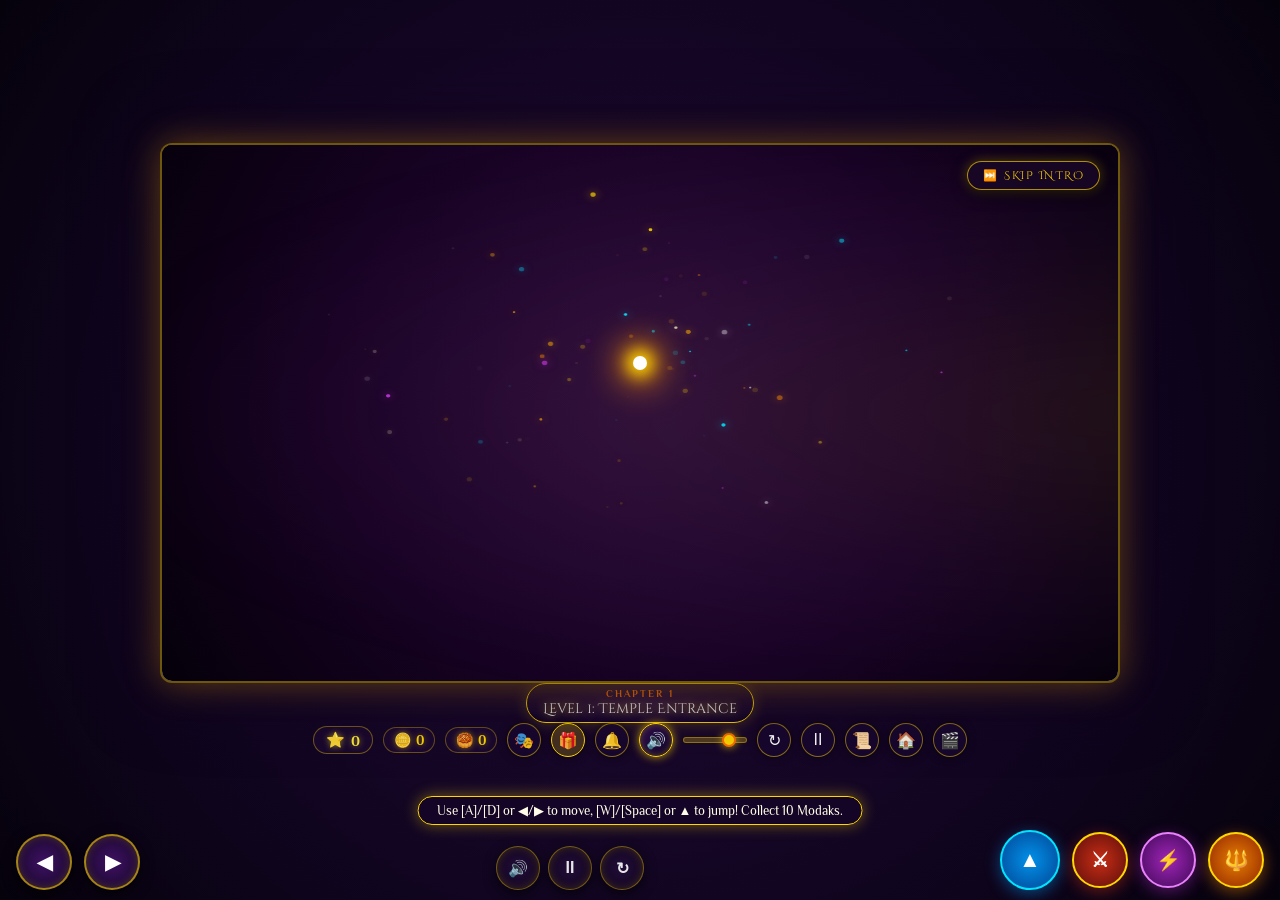
==== commit 4f7ed69e: "Add files via upload" ====
--- a/index.html
+++ b/index.html
@@ -1,1402 +1,1406 @@
-<!DOCTYPE html>
-<html lang="en">
-<head>
-  <meta charset="UTF-8">
-  <meta name="viewport" content="width=device-width, initial-scale=1.0, maximum-scale=1.0, user-scalable=no, viewport-fit=cover">
-  <title>Ganesha: The Divine Adventure (3 Chapters, 24 Levels)</title>
-  <!-- Google Fonts for Indian Mythology & Royal Temple aesthetic -->
-  <link rel="preconnect" href="https://fonts.googleapis.com">
-  <link rel="preconnect" href="https://fonts.gstatic.com" crossorigin>
-  <link href="https://fonts.googleapis.com/css2?family=Cinzel+Decorative:wght@700&family=Yatra+One&family=Philosopher:ital,wght@0,400;0,700;1,400&display=swap" rel="stylesheet">
-  <link rel="stylesheet" href="style.css">
-</head>
-<body>
-
-  <!-- Main Game Container: Centers and scales the game responsively -->
-  <div id="game-wrapper">
-    
-    <!-- ====================================================================
-         🎬 0. GRAND CINEMATIC TITLE REVEAL SEQUENCE
-         ==================================================================== -->
-    <div id="cinematic-intro-screen" class="cinematic-reveal-container">
-      <div class="reveal-dark-backdrop" id="reveal-dark-backdrop"></div>
-      <div class="reveal-temple-bg" id="reveal-temple-bg"></div>
-      <div class="reveal-volumetric-rays" id="reveal-volumetric-rays"></div>
-      <div class="reveal-mist" id="reveal-mist"></div>
-      <canvas id="introParticlesCanvas" class="reveal-particles-canvas"></canvas>
-
-      <!-- Skip Button Top Right -->
-      <button id="btn-skip-intro" class="skip-reveal-btn" type="button" aria-label="Skip Title Reveal">
-        <span class="skip-icon">⏭️</span>
-        <span class="skip-text">SKIP INTRO</span>
-      </button>
-
-      <!-- Center Divine Stage -->
-      <div class="reveal-center-stage" id="reveal-center-stage">
-        <!-- 3. Small golden point of light -->
-        <div class="reveal-spark-point" id="reveal-spark-point"></div>
-
-        <!-- 4. Expanding Divine Aura & Rays -->
-        <div class="reveal-divine-aura" id="reveal-divine-aura"></div>
-        <div class="reveal-light-burst" id="reveal-light-burst"></div>
-
-        <!-- 6. Subtle silhouette / artwork of Vinayaka -->
-        <div class="reveal-silhouette-wrapper" id="reveal-silhouette-wrapper">
-          <img src="ganesha_main_menu.jpg" alt="Lord Vinayaka Silhouette" class="reveal-silhouette-img" id="reveal-silhouette-img">
-          <div class="silhouette-golden-shimmer"></div>
-        </div>
-
-        <!-- Typography Suite -->
-        <div class="reveal-typography-block" id="reveal-typography-block">
-          <div class="reveal-sacred-mantra" id="reveal-sacred-mantra">✨ ॐ श्री विघ्नहर्त्रे नमः ✨</div>
-          
-          <!-- 9-11. Main Title Letter-by-Letter VINAYAKA with 3D Metallic Emboss & Sweep -->
-          <h1 class="reveal-title-vinayaka" id="reveal-title-vinayaka">
-            <span class="letter-span" style="--i:0">V</span><span class="letter-span" style="--i:1">I</span><span class="letter-span" style="--i:2">N</span><span class="letter-span" style="--i:3">A</span><span class="letter-span" style="--i:4">Y</span><span class="letter-span" style="--i:5">A</span><span class="letter-span" style="--i:6">K</span><span class="letter-span" style="--i:7">A</span>
-            <div class="reveal-light-sweep" id="reveal-light-sweep"></div>
-          </h1>
-
-          <!-- 12-13. Subtitle THE DIVINE ADVENTURE -->
-          <h2 class="reveal-title-adventure" id="reveal-title-adventure">
-            THE DIVINE ADVENTURE
-          </h2>
-
-          <!-- 15. A Divine Journey Begins... -->
-          <div class="reveal-subtitle-begins" id="reveal-subtitle-begins">
-            “A Divine Journey Begins…”
-          </div>
-        </div>
-      </div>
-      
-      <div class="reveal-tap-hint">🔔 Tap anywhere to skip</div>
-    </div>
-
-    <!-- ====================================================================
-         1. 🕉️ WELCOME SCREEN (INITIAL LANDING SCREEN)
-         ==================================================================== -->
-    <div id="welcome-screen" class="welcome-screen-container hidden">
-      <div class="welcome-bg-glow"></div>
-      <canvas id="welcomeParticlesCanvas" class="welcome-particles-canvas"></canvas>
-
-      <div class="welcome-content">
-        <div class="welcome-ornament">✨ ॐ गं गणपतये नमः ✨</div>
-        <h1 class="welcome-title">LORD GANESHA: VINAYAKA<br><span class="welcome-title-sub">THE DIVINE ADVENTURE</span></h1>
-        <p class="welcome-subtitle">Three Chapters • Twenty-Four Sacred Trials • One Supreme Journey</p>
-
-        <div id="welcome-greeting" class="welcome-greeting-pill hidden">
-          <span class="greeting-icon">🙏</span>
-          <span id="welcome-greeting-text">Welcome back, Devotee!</span>
-        </div>
-
-        <div class="welcome-hero-card">
-          <div class="welcome-aura-ring"></div>
-          <img src="ganesha_main_menu.jpg" alt="Lord Ganesha Divine Blessing" class="welcome-hero-img" id="welcome-hero-img">
-          <div class="welcome-filigree tl">⚜</div>
-          <div class="welcome-filigree tr">⚜</div>
-          <div class="welcome-filigree bl">⚜</div>
-          <div class="welcome-filigree br">⚜</div>
-        </div>
-
-        <div class="welcome-sanskrit-quote">
-          “वक्रतुण्ड महाकाय सूर्यकोटि समप्रभ। निर्विघ्नं कुरु मे देव सर्वकार्येषु सर्वदा॥”
-        </div>
-
-        <button id="btn-welcome-play" class="divine-btn pulse welcome-play-btn" type="button">
-          <span class="btn-icon">▶</span>
-          <span class="btn-text">START ADVENTURE</span>
-        </button>
-
-        <div class="welcome-tap-hint">🔔 Tap anywhere to begin with sacred temple music</div>
-      </div>
-    </div>
-
-    <!-- ====================================================================
-         2. 👤 PLAYER LOGIN / NAME REGISTRATION MODAL
-         ==================================================================== -->
-    <div id="player-profile-modal" class="modal-overlay hidden">
-      <div class="modal-card profile-card">
-        <div class="card-ornament">🕉️ ॐ श्री गणेशाय नमः 🕉️</div>
-        <h2 class="profile-title" id="profile-modal-title">ENTER YOUR SACRED NAME</h2>
-        <p class="profile-subtitle" id="profile-modal-subtitle">Enter your name to embark on the sacred adventure and record your honors on the leaderboard.</p>
-
-        <div class="profile-form-group">
-          <label for="player-name-input" class="profile-label">Your Sacred Name:</label>
-          <input type="text" id="player-name-input" class="divine-input" maxlength="16" placeholder="Enter Your Name..." autocomplete="off" spellcheck="false">
-        </div>
-
-        <div class="avatar-select-group">
-          <span class="avatar-select-label">Choose Your Divine Seal:</span>
-          <div class="avatar-picker" id="avatar-picker">
-            <button type="button" class="avatar-chip active" data-avatar="🐘" title="Sacred Ganesha Seal">🐘</button>
-            <button type="button" class="avatar-chip" data-avatar="🌺" title="Lotus Devotion Seal">🌺</button>
-            <button type="button" class="avatar-chip" data-avatar="🕉️" title="Om Celestial Seal">🕉️</button>
-            <button type="button" class="avatar-chip" data-avatar="🪔" title="Diya Light Seal">🪔</button>
-            <button type="button" class="avatar-chip" data-avatar="🔱" title="Trishula Power Seal">🔱</button>
-            <button type="button" class="avatar-chip" data-avatar="🐚" title="Shankha Purity Seal">🐚</button>
-          </div>
-        </div>
-
-        <div id="profile-hint" class="profile-hint"></div>
-
-        <div class="menu-actions">
-          <button id="btn-profile-continue" class="divine-btn pulse" type="button">
-            <span class="btn-icon">✓</span>
-            <span class="btn-text">SAVE & ENTER GAME</span>
-          </button>
-          <button id="btn-profile-cancel" class="secondary-btn hidden" type="button">✕ CANCEL</button>
-        </div>
-      </div>
-    </div>
-
-    <!-- ====================================================================
-         2B. 👤 FULL PLAYER PROFILE DASHBOARD MODAL
-         ==================================================================== -->
-    <div id="profile-dashboard-modal" class="modal-overlay hidden">
-      <div class="modal-card profile-dashboard-card">
-        <div class="card-ornament">⚜ ॐ श्री गणेशाय नमः ⚜</div>
-        <h2 class="menu-modal-title">DEVOTEE PROFILE</h2>
-        <p class="modal-subtitle-text">Your spiritual progress across the 24 sacred trials</p>
-
-        <div class="profile-hero-badge">
-          <div class="profile-avatar-circle" id="dash-avatar-circle">🐘</div>
-          <div class="profile-hero-info">
-            <h3 class="profile-hero-name" id="dash-player-name">Devotee</h3>
-            <span class="profile-divine-title" id="dash-divine-title">🌟 Sacred Seeker</span>
-          </div>
-        </div>
-
-        <!-- Progress Bar -->
-        <div class="profile-progress-section">
-          <div class="progress-labels">
-            <span>Adventure Progress</span>
-            <strong id="dash-progress-pct">0%</strong>
-          </div>
-          <div class="progress-bar-outer">
-            <div id="dash-progress-bar" class="progress-bar-fill" style="width: 4%;"></div>
-          </div>
-        </div>
-
-        <!-- Stats Grid -->
-        <div class="profile-stats-grid">
-          <div class="profile-stat-box">
-            <span class="pstat-icon">🥮</span>
-            <span class="pstat-label">Total Score</span>
-            <strong class="pstat-val" id="dash-total-score">0</strong>
-          </div>
-          <div class="profile-stat-box">
-            <span class="pstat-icon">🗺️</span>
-            <span class="pstat-label">Levels Completed</span>
-            <strong class="pstat-val" id="dash-levels-completed">0 / 24</strong>
-          </div>
-          <div class="profile-stat-box">
-            <span class="pstat-icon">⭐</span>
-            <span class="pstat-label">Stars Earned</span>
-            <strong class="pstat-val" id="dash-stars-earned">0 / 72</strong>
-          </div>
-          <div class="profile-stat-box">
-            <span class="pstat-icon">🏆</span>
-            <span class="pstat-label">Leaderboard Rank</span>
-            <strong class="pstat-val" id="dash-leaderboard-rank">#1</strong>
-          </div>
-          <div class="profile-stat-box full-width">
-            <span class="pstat-icon">🏛️</span>
-            <span class="pstat-label">Highest Chapter Reached</span>
-            <strong class="pstat-val highlight" id="dash-highest-chapter">Chapter 1: The Sacred Temple</strong>
-          </div>
-        </div>
-
-        <div class="menu-actions">
-          <button id="btn-dash-daily-reward" class="divine-btn pulse" type="button">
-            <span class="btn-icon">🎁</span>
-            <span class="btn-text">DAILY DIVINE REWARD</span>
-          </button>
-          <button id="btn-dash-wardrobe" class="divine-btn" type="button">
-            <span class="btn-icon">🎭</span>
-            <span class="btn-text">DIVINE AVATARS</span>
-          </button>
-          <button id="btn-dash-edit-profile" class="secondary-btn" type="button">
-            <span class="btn-icon">✏️</span>
-            <span class="btn-text">EDIT SEAL</span>
-          </button>
-          <button id="btn-close-profile-dash" class="secondary-btn" type="button">◀ BACK</button>
-        </div>
-      </div>
-    </div>
-
-    <!-- ====================================================================
-         3. 🎮 MAIN MENU OVERLAY
-         ==================================================================== -->
-    <div id="main-menu-overlay" class="main-menu-container hidden">
-      <div class="menu-bg-glow"></div>
-      <canvas id="menuParticlesCanvas" class="menu-particles-canvas"></canvas>
-
-      <div class="menu-content-wrapper">
-        <!-- Header -->
-        <header class="menu-header">
-          <div class="menu-ornament">✨ ॐ श्री गणेशाय नमः ✨</div>
-          <h1 class="menu-title">🪔 GANESHA: THE DIVINE ADVENTURE</h1>
-          <p class="menu-subtitle">“Three Chapters. Twenty-Four Levels. One Divine Journey.”</p>
-          
-          <!-- Player Profile Badge in Menu (Clickable to open profile dashboard) -->
-          <div class="menu-player-bar" id="menu-player-bar" title="View Full Profile">
-            <span id="menu-player-avatar" class="menu-player-avatar">🐘</span>
-            <span>Welcome, <strong id="menu-player-name">Devotee</strong>!</span>
-            <button id="btn-edit-profile" class="edit-profile-btn" type="button" title="View & Edit Profile">👤 Profile</button>
-          </div>
-        </header>
-
-        <!-- Center Hero Showcase: Lord Ganesha -->
-        <div class="menu-hero-showcase">
-          <div class="hero-aura-ring"></div>
-          <div class="hero-frame">
-            <img src="ganesha_main_menu.jpg" alt="Lord Ganesha Seated Majestically in Divine Golden Temple" class="hero-ganesha-img" id="hero-ganesha-img">
-            <div class="hero-frame-filigree top-left">⚜</div>
-            <div class="hero-frame-filigree top-right">⚜</div>
-            <div class="hero-frame-filigree bottom-left">⚜</div>
-            <div class="hero-frame-filigree bottom-right">⚜</div>
-          </div>
-          <div class="hero-blessing-badge">
-            <span>🌺 विघ्नहर्ता 🌺 Lord Ganesha — The Remover of Obstacles</span>
-          </div>
-        </div>
-
-        <!-- Working Navigation Buttons -->
-        <nav class="menu-navigation" aria-label="Main Menu Navigation">
-          <button id="btn-menu-continue" class="menu-btn primary-start-btn" type="button">
-            <span class="btn-icon">▶</span>
-            <span class="btn-text">CONTINUE GAME</span>
-          </button>
-          <button id="btn-menu-daily-reward" class="menu-btn secondary-menu-btn reward-menu-btn" type="button">
-            <span class="btn-icon">🎁</span>
-            <span class="btn-text">DAILY DIVINE REWARD</span>
-            <span class="reward-alert-dot hidden" id="menu-reward-badge">●</span>
-          </button>
-          <button id="btn-menu-wardrobe" class="menu-btn secondary-menu-btn wardrobe-menu-btn" type="button">
-            <span class="btn-icon">🎭</span>
-            <span class="btn-text">DIVINE AVATARS</span>
-          </button>
-          <button id="btn-menu-chapters" class="menu-btn secondary-menu-btn" type="button">
-            <span class="btn-icon">🗺️</span>
-            <span class="btn-text">CHAPTERS & LEVELS</span>
-          </button>
-          <button id="btn-menu-leaderboard" class="menu-btn secondary-menu-btn" type="button">
-            <span class="btn-icon">🏆</span>
-            <span class="btn-text">LEADERBOARD</span>
-          </button>
-          <button id="btn-menu-settings" class="menu-btn secondary-menu-btn" type="button">
-            <span class="btn-icon">⚙️</span>
-            <span class="btn-text">SETTINGS</span>
-          </button>
-          <button id="btn-menu-how" class="menu-btn secondary-menu-btn" type="button">
-            <span class="btn-icon">📖</span>
-            <span class="btn-text">HOW TO PLAY</span>
-          </button>
-        </nav>
-
-        <!-- Audio & Utility Footer Bar -->
-        <footer class="menu-footer-bar">
-          <div class="menu-audio-controls">
-            <button id="btn-menu-music" class="menu-icon-btn" title="Toggle Music (M)" type="button"><span id="menu-music-icon">🔊</span> Music: <span id="menu-music-status">ON</span></button>
-            <button id="btn-menu-sound" class="menu-icon-btn" title="Toggle SFX" type="button">🔔 SFX: <span id="menu-sound-status">ON</span></button>
-          </div>
-          <div class="menu-credits">
-            <span>A Sacred Indian Mythological Adventure Game</span>
-          </div>
-        </footer>
-      </div>
-    </div>
-
-    <!-- Canvas for 2D platformer rendering -->
-    <canvas id="gameCanvas" width="960" height="540"></canvas>
-
-    <!-- Top HUD Overlay (Health, Divine Energy, Score, Level) -->
-    <div id="hud">
-      <!-- Player Status Left -->
-      <div class="hud-left">
-        <div class="status-meter-group">
-          <div class="meter-container player-tag" id="hud-player-tag" title="Active Devotee">
-            <span id="hud-player-avatar" class="meter-icon">🐘</span>
-            <span id="hud-player-name" class="meter-label player-name-tag">Devotee</span>
-          </div>
-          <div class="meter-container lives-meter" title="Ganesha's Sacred Lives (3)">
-            <span class="meter-icon">❤️</span>
-            <span id="lives-display" class="lives-hearts">❤️❤️❤️</span>
-          </div>
-          <div class="meter-container health-meter">
-            <span class="meter-icon">🌺</span>
-            <div class="bar-outer">
-              <div id="health-bar" class="bar-fill"></div>
-            </div>
-            <span id="health-text" class="meter-label">100 / 100</span>
-          </div>
-          <div class="meter-container energy-meter">
-            <span class="meter-icon">✨</span>
-            <div class="bar-outer">
-              <div id="energy-bar" class="bar-fill"></div>
-            </div>
-            <span id="energy-text" class="meter-label">100 / 100</span>
-          </div>
-          <div id="defense-meter" class="meter-container defense-meter hidden">
-            <span id="defense-icon" class="meter-icon">🛡️</span>
-            <div class="bar-outer">
-              <div id="defense-bar" class="bar-fill"></div>
-            </div>
-            <span id="defense-text" class="meter-label">100 / 100</span>
-          </div>
-        </div>
-      </div>
-
-      <!-- Level & Chapter Indicator Center -->
-      <div class="hud-center">
-        <div class="level-badge">
-          <span id="chapter-label" class="chapter-label">Chapter 1</span>
-          <span id="level-title-display">Level 1: The Divine Creation</span>
-        </div>
-      </div>
-
-      <!-- Score, Coins & Utility Buttons Right -->
-      <div class="hud-right">
-        <div class="score-display" title="Divine Score (⭐)">
-          <span class="score-icon">⭐</span>
-          <span id="score-text">0</span>
-        </div>
-        <div class="coins-display" title="Sacred Coins (🪙)">
-          <span class="coin-icon">🪙</span>
-          <span id="coins-text">0</span>
-        </div>
-        <div class="modaks-display" title="Modaks Collected (🥮)">
-          <span class="modak-icon">🥮</span>
-          <span id="modaks-text">0</span>
-        </div>
-        <button id="btn-hud-wardrobe" class="icon-btn wardrobe-hud-btn" title="Divine Avatars & Wardrobe (🎭)" aria-label="Divine Avatars">🎭</button>
-        <button id="btn-hud-daily-reward" class="icon-btn reward-hud-btn" title="Daily Divine Reward (🎁)" aria-label="Daily Divine Reward">🎁</button>
-        <button id="btn-sound" class="icon-btn sound-btn" title="Toggle Sound SFX" aria-label="Toggle Sound Effects">🔔</button>
-        <button id="btn-music" class="icon-btn music-btn" title="Music: ON (Click to Mute)" aria-label="Toggle Background Music">🔊</button>
-        <div id="volume-control-wrapper" class="volume-control-wrapper" title="Adjust Master Volume">
-          <input type="range" id="volume-slider" class="volume-slider" min="0" max="100" value="70" aria-label="Volume Slider">
-        </div>
-        <button id="btn-restart" class="icon-btn" title="Restart Level" aria-label="Restart Level">↻</button>
-        <button id="btn-pause" class="icon-btn" title="Pause Game (P)" aria-label="Pause Game">II</button>
-        <button id="btn-level-select" class="icon-btn" title="Select Level" aria-label="Select Level">📜</button>
-        <button id="btn-hud-home" class="icon-btn" title="Main Menu (🏠)" aria-label="Main Menu">🏠</button>
-        <a href="demo.html" class="icon-btn" title="Watch 90s Demo Video" style="text-decoration:none;" aria-label="Watch Demo Video">🎬</a>
-      </div>
-    </div>
-
-    <!-- Interactive In-Game Tutorial Banner -->
-    <div id="tutorial-banner" class="hidden">
-      <span id="tutorial-text">Use [A]/[D] to move, [W]/[Space] to jump, [J] to strike!</span>
-    </div>
-
-    <!-- Race Progress Bar Overlay (for Race Levels) -->
-    <div id="race-hud" class="hidden">
-      <div class="race-track-container">
-        <span class="race-hud-title">RACE PROGRESS</span>
-        <div class="race-track-line">
-          <div id="racer-ganesha" class="racer-marker" title="Lord Ganesha & Mushika">🐭</div>
-          <div id="racer-kartikeya" class="racer-marker" title="Lord Kartikeya & Mayura">🦚</div>
-          <div class="race-finish-flag">🏁</div>
-        </div>
-      </div>
-    </div>
-
-    <!-- Countdown Overlay (3, 2, 1, GO!) -->
-    <div id="countdown-overlay" class="hidden">
-      <div id="countdown-circle">
-        <span id="countdown-text">3</span>
-      </div>
-    </div>
-
-    <!-- Wisdom Puzzle Hint Banner (for Level 21) -->
-    <div id="wisdom-hint" class="hidden">
-      <span class="wisdom-hint-text">Sacred Order: 1. ॐ (Truth) ➔ 2. 🔱 (Duty) ➔ 3. 🌺 (Wisdom)</span>
-    </div>
-
-    <!-- ====================================================================
-         🌌 EPIC WORLD TRANSFORMATION WOW MOMENT OVERLAY
-         ==================================================================== -->
-    <div id="world-transformation-overlay" class="world-transformation-container hidden">
-      <div class="trans-dark-vignette" id="trans-dark-vignette"></div>
-      <div class="trans-divine-beacon" id="trans-divine-beacon"></div>
-      <div class="trans-golden-flash" id="trans-golden-flash"></div>
-      <canvas id="transformationCanvas" class="trans-particles-canvas"></canvas>
-      
-      <div class="trans-banner-stage" id="trans-banner-stage">
-        <div class="trans-sacred-om">✨ ॐ तत्सत् ॐ ✨</div>
-        <h1 class="trans-banner-title">✨ DIVINE REALM AWAKENED ✨</h1>
-        <p class="trans-banner-subtitle">“A new divine path has been revealed…”</p>
-      </div>
-    </div>
-
-    <!-- Story / Dialogue Modal (Pre-level & Post-level) -->
-    <div id="story-modal" class="modal-overlay hidden">
-      <div class="modal-card story-card">
-        <div class="card-ornament top-ornament">⚜ ॐ ⚜</div>
-        <div class="story-character-header">
-          <div id="story-avatar" class="avatar-circle"></div>
-          <div>
-            <h2 id="story-level-title">Level 1: The Divine Creation</h2>
-            <h4 id="story-speaker-name">Goddess Parvati</h4>
-          </div>
-        </div>
-        <div class="story-content-body">
-          <p id="story-description-text">
-            Mother Parvati creates a young guardian of divine strength and purity. She instructs him to guard the palace gate with unwavering devotion.
-          </p>
-          <div class="mission-box">
-            <span class="mission-title">🌟 Sacred Mission:</span>
-            <span id="story-mission-text">Learn basic movement and defeat the curious forest spirits.</span>
-          </div>
-        </div>
-        <div class="card-action-footer">
-          <button id="btn-story-action" class="divine-btn pulse">Start Level</button>
-        </div>
-      </div>
-    </div>
-
-    <!-- Cutscene Cinematic Overlay (Story Cutscenes) -->
-    <div id="cutscene-modal" class="modal-overlay hidden">
-      <div class="cutscene-card">
-        <div class="cutscene-banner" id="cutscene-title">Divine Arrival</div>
-        <div class="cutscene-visual-wrapper">
-          <canvas id="cutsceneCanvas" width="700" height="260"></canvas>
-        </div>
-        <div class="cutscene-dialogue-box">
-          <p id="cutscene-text">"Halt! By mother Parvati's sacred decree, none shall pass into her holy sanctum!"</p>
-        </div>
-        <div class="cutscene-controls">
-          <button id="btn-cutscene-next" class="divine-btn">Continue</button>
-        </div>
-      </div>
-    </div>
-
-    <!-- Pause Menu Modal -->
-    <div id="pause-modal" class="modal-overlay hidden">
-      <div class="modal-card pause-card">
-        <div class="card-ornament">⚜ ॐ ⚜</div>
-        <h2>Game Paused</h2>
-        <p class="pause-quote">"Devotion is the steady lamp of the righteous mind."</p>
-        <!-- Audio Settings in Pause Menu -->
-        <div class="pause-audio-settings">
-          <div class="audio-setting-item">
-            <button id="btn-pause-music" class="secondary-btn" type="button" aria-label="Toggle Music">Music: <span id="pause-music-status">🔊 ON</span></button>
-            <button id="btn-pause-sound" class="secondary-btn" type="button" aria-label="Toggle SFX">SFX: <span id="pause-sound-status">🔔 ON</span></button>
-          </div>
-          <div class="volume-slider-box">
-            <span class="volume-label">Volume: <strong id="volume-val-display">70%</strong></span>
-            <input type="range" id="pause-volume-slider" class="volume-slider" min="0" max="100" value="70" aria-label="Master Volume">
-          </div>
-        </div>
-        <div class="menu-actions">
-          <button id="btn-resume" class="divine-btn">Resume (P)</button>
-          <button id="btn-pause-wardrobe" class="secondary-btn">🎭 Divine Avatars</button>
-          <button id="btn-restart-level" class="secondary-btn">Restart Level</button>
-          <button id="btn-open-levels-from-pause" class="secondary-btn">Select Level</button>
-          <button id="btn-pause-home" class="secondary-btn">🏠 Main Menu</button>
-        </div>
-        <div class="controls-guide">
-          <p><strong>Controls:</strong> [A]/[D] Move | [W]/[Space] Jump | [J] Staff Strike | [K] Divine Aura Burst | [P] Pause</p>
-        </div>
-      </div>
-    </div>
-
-    <!-- Game Over Modal -->
-    <div id="game-over-modal" class="modal-overlay hidden">
-      <div class="modal-card game-over-card">
-        <div class="card-ornament">🕉️</div>
-        <h2>Divine Energy Dimmed</h2>
-        <p id="game-over-desc">Lord Ganesha needs a moment to regain his holy strength.</p>
-        <div class="menu-actions">
-          <button id="btn-retry" class="divine-btn pulse">Try Again (Checkpoint)</button>
-          <button id="btn-restart-from-fail" class="secondary-btn">Restart Level</button>
-          <button id="btn-open-levels-from-fail" class="secondary-btn">Choose Level</button>
-          <button id="btn-fail-home" class="secondary-btn">🏠 Main Menu</button>
-        </div>
-      </div>
-    </div>
-
-    <!-- Level Complete Modal -->
-    <div id="level-complete-modal" class="modal-overlay hidden">
-      <div class="modal-card victory-card">
-        <div class="card-ornament">🌺 ॐ 🌺</div>
-        <h2 class="victory-title">Victory! Level Complete</h2>
-        <p id="level-complete-subtitle">The sacred duty was upheld with honor.</p>
-
-        <!-- Star Rating Display -->
-        <div class="stars-awarded" id="complete-stars">
-          <span class="star-icon active">⭐</span>
-          <span class="star-icon active">⭐</span>
-          <span class="star-icon active">⭐</span>
-        </div>
-
-        <div class="score-summary">
-          <div class="stat-box">
-            <span class="stat-label">Modaks / Items</span>
-            <span id="complete-modaks" class="stat-value">0</span>
-          </div>
-          <div class="stat-box">
-            <span class="stat-label">Time</span>
-            <span id="complete-time" class="stat-value">0:00</span>
-          </div>
-          <div class="stat-box">
-            <span class="stat-label">Lives Left</span>
-            <span id="complete-lives" class="stat-value">❤️❤️❤️</span>
-          </div>
-          <div class="stat-box">
-            <span class="stat-label">Level Score</span>
-            <span id="complete-score" class="stat-value">0</span>
-          </div>
-        </div>
-
-        <!-- Special Badges -->
-        <div id="complete-badges" class="complete-badges">
-          <!-- Populated dynamically: Perfect Clear, Flawless, All Items -->
-        </div>
-
-        <!-- New Level Unlocked Pill -->
-        <div id="complete-unlocked-msg" class="unlocked-pill hidden">
-          ✨ New Level Unlocked! ✨
-        </div>
-
-        <div class="story-continuation-box">
-          <p id="complete-story-text">The path opens towards the sacred sanctuary as divine blessings descend upon you.</p>
-        </div>
-
-        <div class="menu-actions">
-          <button id="btn-next-level" class="divine-btn pulse">Next Level ➔</button>
-          <button id="btn-replay-level" class="secondary-btn">Replay Level</button>
-          <button id="btn-open-levels-from-complete" class="secondary-btn">Chapter Map</button>
-        </div>
-      </div>
-    </div>
-
-    <!-- Level Select Modal -->
-    <div id="level-select-modal" class="modal-overlay hidden">
-      <div class="modal-card level-select-card">
-        <div class="card-ornament">⚜ ॐ श्री गणेशाय नमः ⚜</div>
-        <h2 id="level-select-title">SELECT A LEVEL</h2>
-        <p class="modal-subtitle-text" id="level-select-subtitle">Choose any unlocked divine trial to play</p>
-        <div class="chapter-tabs">
-          <button id="tab-chap-1" class="tab-btn active" type="button">Chapter 1: The Sacred Temple (L1–8)</button>
-          <button id="tab-chap-2" class="tab-btn" type="button">Chapter 2: The Divine Battle (L9–16)</button>
-          <button id="tab-chap-3" class="tab-btn" type="button">Chapter 3: The Divine Adventure (L17–24)</button>
-        </div>
-        <div class="level-grid" id="level-grid">
-          <!-- Populated dynamically by JavaScript with 8 levels, names, and completion badges -->
-        </div>
-        <div class="menu-actions">
-          <button id="btn-level-select-back-chapters" class="divine-btn" type="button">◀ Back to Chapters</button>
-          <button id="btn-level-select-home" class="secondary-btn" type="button">🏠 Back to Main Menu</button>
-          <button id="btn-close-level-select" class="secondary-btn" type="button">✕ Close</button>
-        </div>
-      </div>
-    </div>
-
-    <!-- Chapter Selection Modal (START GAME flow) -->
-    <div id="chapter-select-modal" class="modal-overlay hidden">
-      <div class="modal-card chapter-select-card">
-        <div class="card-ornament">✨ ॐ श्री गणेशाय नमः ✨</div>
-        <h2 class="menu-modal-title">CHOOSE YOUR CHAPTER</h2>
-        <p class="modal-subtitle-text">Select a chapter to enter its sacred realm</p>
-
-        <div class="chapters-grid">
-          <!-- Chapter 1 -->
-          <div class="chapter-card unlocked" id="menu-chap-card-1">
-            <div class="chap-card-header">
-              <span class="chap-badge-icon">🏛️</span>
-              <div class="chap-badge-info">
-                <h3>CHAPTER 1: THE SACRED TEMPLE</h3>
-                <span class="chap-level-range">Levels 1–8</span>
-              </div>
-            </div>
-            <p class="chap-synopsis">An ancient sacred temple with golden colonnades, fragrant flower gardens, blessing bells, and holy river crossings.</p>
-            <div class="chap-action-row">
-              <span class="chap-status-pill status-unlocked">✓ UNLOCKED</span>
-              <button class="divine-btn select-chapter-action" id="btn-select-chap-1" type="button">Enter Chapter 1 ➔</button>
-            </div>
-          </div>
-
-          <!-- Chapter 2 -->
-          <div class="chapter-card" id="menu-chap-card-2">
-            <div class="chap-card-header">
-              <span class="chap-badge-icon">⚔️</span>
-              <div class="chap-badge-info">
-                <h3>CHAPTER 2: THE DIVINE BATTLE</h3>
-                <span class="chap-level-range">Levels 9–16</span>
-              </div>
-            </div>
-            <p class="chap-synopsis">Lord Ganesha faces the Asura army! Battle menacing grunts, agile scouts, patrolling sentinels, shadow beasts, corrupted wisps, armored champions, and the fearsome Asura Warlord.</p>
-            <div class="chap-action-row">
-              <span id="chap2-lock-status" class="chap-status-pill status-locked">🔒 LOCKED (Reach L9)</span>
-              <button class="secondary-btn select-chapter-action" id="btn-select-chap-2" type="button">Enter Chapter 2 ➔</button>
-            </div>
-          </div>
-
-          <!-- Chapter 3 -->
-          <div class="chapter-card" id="menu-chap-card-3">
-            <div class="chap-card-header">
-              <span class="chap-badge-icon">✨</span>
-              <div class="chap-badge-info">
-                <h3>CHAPTER 3: THE DIVINE ADVENTURE</h3>
-                <span class="chap-level-range">Levels 17–24</span>
-              </div>
-            </div>
-            <p class="chap-synopsis">A celestial heavenly kingdom featuring floating cloud kingdoms, magical gates, glowing sky rivers, and the grand divine finale.</p>
-            <div class="chap-action-row">
-              <span id="chap3-lock-status" class="chap-status-pill status-locked">🔒 LOCKED (Reach L17)</span>
-              <button class="secondary-btn select-chapter-action" id="btn-select-chap-3" type="button">Enter Chapter 3 ➔</button>
-            </div>
-          </div>
-        </div>
-
-        <div class="menu-actions">
-          <button id="btn-chapter-select-back" class="secondary-btn" type="button">◀ BACK TO MAIN MENU</button>
-          <button id="btn-chapter-select-open-grid" class="divine-btn pulse" type="button">📜 ALL 24 LEVELS MAP</button>
-        </div>
-      </div>
-    </div>
-
-    <!-- How to Play Modal -->
-    <div id="how-to-play-modal" class="modal-overlay hidden">
-      <div class="modal-card how-to-play-card">
-        <div class="card-ornament">⚜ ॐ ⚜</div>
-        <h2 class="menu-modal-title">🎮 HOW TO PLAY</h2>
-
-        <div class="controls-overview-grid">
-          <div class="control-key-card">
-            <span class="key-badge">A / D</span>
-            <span class="key-touch-badge">◀ / ▶</span>
-            <span class="key-desc">Move Left / Right</span>
-          </div>
-          <div class="control-key-card">
-            <span class="key-badge">W / SPACE</span>
-            <span class="key-touch-badge">▲</span>
-            <span class="key-desc">Jump</span>
-          </div>
-          <div class="control-key-card">
-            <span class="key-badge">J</span>
-            <span class="key-touch-badge">⚔</span>
-            <span class="key-desc">Staff Strike</span>
-          </div>
-          <div class="control-key-card">
-            <span class="key-badge">K</span>
-            <span class="key-touch-badge">⚡</span>
-            <span class="key-desc">Divine Aura</span>
-          </div>
-          <div class="control-key-card">
-            <span class="key-badge">P</span>
-            <span class="key-touch-badge">II</span>
-            <span class="key-desc">Pause Game</span>
-          </div>
-          <div class="control-key-card">
-            <span class="key-badge">M</span>
-            <span class="key-touch-badge">🎵</span>
-            <span class="key-desc">Toggle Music</span>
-          </div>
-        </div>
-
-        <div class="modal-info-box">
-          <p class="modal-explanation">
-            “Explore the divine world, jump over obstacles, defeat enemies, collect rewards, and use your powers to complete every level.”
-          </p>
-        </div>
-
-        <div class="menu-actions">
-          <button id="btn-how-back" class="secondary-btn" type="button">◀ BACK TO MAIN MENU</button>
-          <button id="btn-how-start" class="divine-btn pulse" type="button">▶ START GAME</button>
-        </div>
-      </div>
-    </div>
-
-    <!-- Game Rules Modal -->
-    <div id="game-rules-modal" class="modal-overlay hidden">
-      <div class="modal-card rules-card">
-        <div class="card-ornament">⚜ ॐ ⚜</div>
-        <h2 class="menu-modal-title">📜 GAME RULES</h2>
-
-        <ol class="rules-ordered-list">
-          <li><span class="rule-num">1.</span> <strong>Complete every level</strong> to unlock the next.</li>
-          <li><span class="rule-num">2.</span> <strong>Collect Modaks</strong> and divine rewards.</li>
-          <li><span class="rule-num">3.</span> <strong>Avoid obstacles</strong> and dangerous traps.</li>
-          <li><span class="rule-num">4.</span> <strong>Defeat enemies</strong> using divine powers.</li>
-          <li><span class="rule-num">5.</span> <strong>Use Divine Aura</strong> wisely.</li>
-          <li><span class="rule-num">6.</span> <strong>Reach the destination</strong> to complete the level.</li>
-          <li><span class="rule-num">7.</span> <strong>Complete all 24 levels</strong> across the 3 chapters.</li>
-        </ol>
-
-        <div class="wisdom-quote-card">
-          <span class="quote-symbol">❝</span>
-          <p class="wisdom-quote-text">Every obstacle is a lesson. Every level is a new blessing.</p>
-          <span class="quote-symbol">❞</span>
-        </div>
-
-        <div class="menu-actions">
-          <button id="btn-rules-back" class="secondary-btn" type="button">◀ BACK TO MAIN MENU</button>
-          <button id="btn-rules-start" class="divine-btn pulse" type="button">▶ START GAME</button>
-        </div>
-      </div>
-    </div>
-
-    <!-- ====================================================================
-         🏆 LEADERBOARD MODAL
-         ==================================================================== -->
-    <div id="leaderboard-modal" class="modal-overlay hidden">
-      <div class="modal-card leaderboard-card">
-        <div class="card-ornament">🏆 ॐ श्री गणेशाय नमः 🏆</div>
-        <h2 class="menu-modal-title">DEVOTEE LEADERBOARD</h2>
-        <p class="modal-subtitle-text">Honoring the supreme devotees across all 24 sacred trials</p>
-
-        <div class="leaderboard-table-container">
-          <table class="leaderboard-table" id="leaderboard-table">
-            <thead>
-              <tr>
-                <th class="col-rank">Rank</th>
-                <th class="col-player">Devotee</th>
-                <th class="col-level">Levels</th>
-                <th class="col-stars">Stars</th>
-                <th class="col-score">Total Score</th>
-              </tr>
-            </thead>
-            <tbody id="leaderboard-tbody">
-              <!-- Dynamically populated by script.js -->
-            </tbody>
-          </table>
-        </div>
-
-        <div class="leaderboard-current-player-banner" id="leaderboard-player-banner">
-          <span class="banner-avatar" id="banner-player-avatar">🐘</span>
-          <span class="banner-text">Your Rank: <strong id="player-rank-display">#1</strong> (<span id="banner-player-name">Devotee</span>)</span>
-          <span class="banner-score">Score: <strong id="player-score-display">0</strong></span>
-        </div>
-
-        <div class="menu-actions">
-          <button id="btn-close-leaderboard" class="divine-btn" type="button">◀ BACK TO MAIN MENU</button>
-        </div>
-      </div>
-    </div>
-
-    <!-- ====================================================================
-         ⚙️ SETTINGS MODAL
-         ==================================================================== -->
-    <div id="settings-modal" class="modal-overlay hidden">
-      <div class="modal-card settings-card">
-        <div class="card-ornament">⚙️ ॐ ⚙️</div>
-        <h2 class="menu-modal-title">GAME SETTINGS</h2>
-        <p class="modal-subtitle-text">Customize your divine adventure audio, controls, vibration & profile</p>
-
-        <div class="settings-list">
-          <!-- Audio: Music -->
-          <div class="settings-row">
-            <div class="setting-info">
-              <span class="setting-title">🎵 Temple Music</span>
-              <span class="setting-desc">Devotional sitar, flute & tanpura hymns</span>
-            </div>
-            <button id="settings-music-btn" class="settings-toggle-btn active" type="button">🔊 ON</button>
-          </div>
-
-          <!-- Audio: SFX -->
-          <div class="settings-row">
-            <div class="setting-info">
-              <span class="setting-title">🔔 Sacred Sound Effects</span>
-              <span class="setting-desc">Temple bells, modak chimes & strikes</span>
-            </div>
-            <button id="settings-sound-btn" class="settings-toggle-btn active" type="button">🔔 ON</button>
-          </div>
-
-          <!-- Audio: Master Volume -->
-          <div class="settings-row">
-            <div class="setting-info">
-              <span class="setting-title">🎚️ Master Volume</span>
-              <span class="setting-desc" id="settings-volume-label">Current: 70%</span>
-            </div>
-            <div class="settings-slider-wrap">
-              <input type="range" id="settings-volume-slider" class="volume-slider" min="0" max="100" value="70">
-            </div>
-          </div>
-
-          <!-- Mobile Vibration Toggle -->
-          <div class="settings-row">
-            <div class="setting-info">
-              <span class="setting-title">📳 Mobile Vibration</span>
-              <span class="setting-desc">Haptic feedback on jumps, strikes & hits</span>
-            </div>
-            <button id="settings-vibration-btn" class="settings-toggle-btn active" type="button">📳 ON</button>
-          </div>
-
-          <!-- Divine Avatars & Wardrobe -->
-          <div class="settings-row">
-            <div class="setting-info">
-              <span class="setting-title">🎭 Divine Avatars & Skins</span>
-              <span class="setting-desc">Equip Bal Ganesha, Vira, Suvarna or Panchamukha</span>
-            </div>
-            <button id="btn-settings-wardrobe" class="secondary-btn" type="button">🎭 Wardrobe</button>
-          </div>
-
-          <!-- Profile: Devotee Name & Avatar -->
-          <div class="settings-row">
-            <div class="setting-info">
-              <span class="setting-title">👤 Devotee Profile</span>
-              <span class="setting-desc">View stats, change name or divine seal</span>
-            </div>
-            <div class="settings-btn-group">
-              <button id="btn-settings-view-profile" class="secondary-btn" type="button">👤 View</button>
-              <button id="btn-settings-rename" class="secondary-btn" type="button">✏️ Edit</button>
-            </div>
-          </div>
-
-          <!-- Reset Progress -->
-          <div class="settings-row danger-row">
-            <div class="setting-info">
-              <span class="setting-title">⚠️ Reset Progress</span>
-              <span class="setting-desc">Reset unlocked levels, stars, and scores</span>
-            </div>
-            <button id="btn-settings-reset" class="danger-btn" type="button">🗑️ Reset All</button>
-          </div>
-        </div>
-
-        <div class="menu-actions">
-          <button id="btn-close-settings" class="divine-btn" type="button">✓ CLOSE SETTINGS</button>
-        </div>
-      </div>
-    </div>
-
-    <!-- ====================================================================
-         ⚠️ RESET PROGRESS CONFIRMATION MODAL
-         ==================================================================== -->
-    <div id="reset-confirm-modal" class="modal-overlay hidden">
-      <div class="modal-card reset-confirm-card">
-        <div class="card-ornament">⚠️ ॐ ⚠️</div>
-        <h2 class="menu-modal-title danger-title">RESET PROGRESS?</h2>
-        <p class="reset-warning-text">
-          Are you sure you want to reset your sacred journey? This will return your adventure to <strong>Level 1</strong>, reset all collected stars, and restart your scores.
-        </p>
-        <div class="reset-actions">
-          <button id="btn-confirm-reset" class="danger-btn reset-action-btn" type="button">🗑️ YES, RESET PROGRESS</button>
-          <button id="btn-cancel-reset" class="secondary-btn reset-action-btn" type="button">✕ CANCEL & KEEP</button>
-        </div>
-      </div>
-    </div>
-
-    <!-- ====================================================================
-         FEATURE 1: PREMIUM CHAPTER SELECTION SCREEN
-         ==================================================================== -->
-    <div id="chapters-index-modal" class="modal-overlay hidden">
-      <div class="modal-card premium-chapter-card">
-        <canvas id="chapterParticlesCanvas" class="chapter-particles-canvas"></canvas>
-        <div class="card-ornament">✨ ॐ श्री गणेशाय नमः ✨</div>
-        <h1 class="chapter-screen-title">CHAPTERS & LEVELS</h1>
-        <p class="chapter-screen-subtitle">“Choose your divine adventure”</p>
-
-        <div class="premium-chapters-grid">
-          <!-- Chapter 1 -->
-          <div class="premium-chapter-box unlocked" id="index-card-chap-1">
-            <div class="chapter-card-banner">
-              <img src="chapter1_awakening.jpg" alt="Chapter 1 — The Divine Awakening" class="chapter-card-img" loading="lazy">
-              <div class="chapter-badge-overlay">
-                <span class="chap-num-badge">CHAPTER 1</span>
-                <span class="chap-count-badge">8 Playable Levels</span>
-              </div>
-            </div>
-            <div class="chapter-card-info">
-              <h3 class="chapter-card-name">Chapter 1 — The Sacred Temple</h3>
-              <span class="chapter-card-levels">Levels 1–8</span>
-              <p class="chapter-card-desc">
-                An ancient sacred temple with golden colonnades, fragrant flower gardens, blessing bells, and holy river crossings. Master Ganesha's movement and claim temple blessings.
-              </p>
-            </div>
-            <div class="chapter-card-footer">
-              <span class="chap-status-pill status-unlocked" id="prem-chap1-status">✨ UNLOCKED</span>
-              <button class="divine-btn select-chapter-action" id="btn-index-chap-1" type="button">
-                <span class="btn-text">EXPLORE CHAPTER</span>
-                <span class="btn-arrow">➔</span>
-              </button>
-            </div>
-          </div>
-
-          <!-- Chapter 2 -->
-          <div class="premium-chapter-box" id="index-card-chap-2">
-            <div class="chapter-card-banner">
-              <img src="chapter2_trials.jpg" alt="Chapter 2 — The Divine Battle" class="chapter-card-img" loading="lazy">
-              <div class="chapter-badge-overlay">
-                <span class="chap-num-badge">CHAPTER 2</span>
-                <span class="chap-count-badge">8 Playable Levels</span>
-              </div>
-            </div>
-            <div class="chapter-card-info">
-              <h3 class="chapter-card-name">Chapter 2 — The Divine Battle</h3>
-              <span class="chapter-card-levels">Levels 9–16</span>
-              <p class="chapter-card-desc">
-                An action-packed realm of divine combat! Strike with your sacred Gada, dodge cunning enemy attacks, defeat varied Asura enemy forces, and conquer the mighty Asura Warlord.
-              </p>
-            </div>
-            <div class="chapter-card-footer">
-              <span id="index-chap2-lock-status" class="chap-status-pill status-locked">🔒 LOCKED (Reach L9)</span>
-              <button class="secondary-btn select-chapter-action" id="btn-index-chap-2" type="button">
-                <span class="btn-text">EXPLORE CHAPTER</span>
-                <span class="btn-arrow">➔</span>
-              </button>
-            </div>
-          </div>
-
-          <!-- Chapter 3 -->
-          <div class="premium-chapter-box" id="index-card-chap-3">
-            <div class="chapter-card-banner">
-              <img src="chapter3_race.jpg" alt="Chapter 3 — The Divine Adventure" class="chapter-card-img" loading="lazy">
-              <div class="chapter-badge-overlay">
-                <span class="chap-num-badge">CHAPTER 3</span>
-                <span class="chap-count-badge">8 Playable Levels</span>
-              </div>
-            </div>
-            <div class="chapter-card-info">
-              <h3 class="chapter-card-name">Chapter 3 — The Divine Adventure</h3>
-              <span class="chapter-card-levels">Levels 17–24</span>
-              <p class="chapter-card-desc">
-                A celestial heavenly kingdom featuring floating cloud kingdoms, magical gates, glowing sky rivers, celestial trials, and the grand divine finale.
-              </p>
-            </div>
-            <div class="chapter-card-footer">
-              <span id="index-chap3-lock-status" class="chap-status-pill status-locked">🔒 LOCKED (Reach L17)</span>
-              <button class="secondary-btn select-chapter-action" id="btn-index-chap-3" type="button">
-                <span class="btn-text">EXPLORE CHAPTER</span>
-                <span class="btn-arrow">➔</span>
-              </button>
-            </div>
-          </div>
-        </div>
-
-        <div class="menu-actions chapter-nav-actions">
-          <button id="btn-chapters-back" class="secondary-btn" type="button">◀ BACK TO MAIN MENU</button>
-          <button id="btn-chapters-open-select" class="divine-btn pulse" type="button">📜 ALL 24 LEVELS MAP</button>
-        </div>
-      </div>
-    </div>
-
-    <!-- Chapter 1 Complete & Grand Divine Transformation Modal -->
-    <div id="chapter-complete-modal" class="modal-overlay hidden">
-      <div class="modal-card grand-celebration-card">
-        <div class="card-ornament">✨ ॐ श्री गणेशाय नमः ✨</div>
-        <h1 class="grand-title">Chapter 1 Complete!</h1>
-        <h3 class="grand-subtitle">The Birth of Lord Ganesha</h3>
-        
-        <div class="transformation-preview">
-          <canvas id="ganeshaTransformCanvas" width="400" height="200"></canvas>
-        </div>
-
-        <p class="grand-story-text">
-          Blessed with the head of the wise celestial elephant Gajasura, endowed with infinite wisdom, courage, and divine radiance, the young guardian is anointed as <strong>Lord Ganesha</strong> — the Remover of Obstacles and the Lord of all Ganas!
-        </p>
-
-        <div class="grand-stats">
-          <span>Total Score: <strong id="grand-total-score">0</strong></span>
-        </div>
-
-        <div class="menu-actions">
-          <button id="btn-chapter-replay" class="secondary-btn">Replay Chapter 1</button>
-          <button id="btn-chapter-two" class="divine-btn pulse" title="Begin Chapter 2: The Divine Battle">Start Chapter 2 ➔</button>
-        </div>
-      </div>
-    </div>
-
-    <!-- Chapter 2 Complete & Grand Finale Modal -->
-    <div id="chapter2-complete-modal" class="modal-overlay hidden">
-      <div class="modal-card grand-celebration-card">
-        <div class="card-ornament">✨ ॐ गं गणपतये नमः ✨</div>
-        <h1 class="grand-title" style="font-size: 22px;">⚔️ THE DIVINE BATTLE VICTORY</h1>
-        <h2 class="victory-title" style="color: #ffd700; font-size: 20px; margin: 6px 0;">CHAPTER 2 COMPLETE</h2>
-        
-        <div class="transformation-preview">
-          <canvas id="chapter2FinaleCanvas" width="400" height="200"></canvas>
-        </div>
-
-        <p class="grand-story-text">
-          Through boundless courage, divine wisdom, and heroic strikes of his consecrated Gada, Lord Ganesha vanquished the Asura Warlord Krodhasura and banished the shadow armies! Peace and righteousness are restored to the sacred mountain.
-        </p>
-
-        <h3 style="color: #00e5ff; font-family: var(--font-royal); margin: 10px 0; letter-spacing: 1px;">“The Divine Adventure Continues…”</h3>
-
-        <div class="grand-stats">
-          <span>Total Adventure Score: <strong id="chapter2-total-score">0</strong></span>
-        </div>
-
-        <div class="menu-actions">
-          <button id="btn-chapter-three" class="divine-btn pulse" title="Begin Chapter 3: The Great Divine Race">Start Chapter 3 ➔</button>
-          <button id="btn-c2-replay" class="secondary-btn">Replay Chapter 2</button>
-          <button id="btn-c1-replay" class="secondary-btn">Replay Chapter 1</button>
-        </div>
-      </div>
-    </div>
-
-    <!-- Chapter 3 Complete & Grand Wisdom Finale Modal -->
-    <div id="chapter3-complete-modal" class="modal-overlay hidden">
-      <div class="modal-card grand-celebration-card">
-        <div class="card-ornament">✨ ॐ श्री गणेशाय नमः ✨</div>
-        <h1 class="grand-title" style="font-size: 22px;">🐘 GANESHA — THE GREAT DIVINE RACE</h1>
-        <h2 class="victory-title" style="color: #ffd700; font-size: 20px; margin: 6px 0;">CHAPTER 3 COMPLETE</h2>
-        
-        <div class="transformation-preview">
-          <canvas id="chapter3FinaleCanvas" width="400" height="200"></canvas>
-        </div>
-
-        <div class="wisdom-quote-box" style="margin: 14px 0; padding: 12px; background: rgba(255, 215, 0, 0.15); border: 1px solid #ffd700; border-radius: 8px;">
-          <h3 style="color: #ffd700; font-family: var(--font-royal); font-size: 18px; margin-bottom: 4px;">“True wisdom is greater than speed.”</h3>
-          <p style="font-size: 13.5px; color: #fff9c4; line-height: 1.5; margin: 0;">
-            By circling Lord Shiva and Mother Parvati with supreme devotion, Lord Ganesha encompassed the entire cosmos! Lord Kartikeya embraced his brother with love, and celestial flowers showered from the heavens.
-          </p>
-        </div>
-
-        <div class="grand-stats">
-          <span>Total Adventure Score: <strong id="chapter3-total-score">0</strong></span> &nbsp;|&nbsp;
-          <span>Completed Levels: <strong>24 / 24</strong></span>
-        </div>
-
-        <div class="menu-actions">
-          <button id="btn-c3-replay" class="secondary-btn">Replay Chapter 3</button>
-          <button id="btn-chapter-four" class="divine-btn locked" title="Chapter 4 (Coming Soon)">Continue to Chapter 4 🔒</button>
-          <button id="btn-open-levels-from-c3" class="secondary-btn">Select Level</button>
-        </div>
-      </div>
-    </div>
-
-    <!-- ====================================================================
-         FEATURE 2: GRAND FINAL VICTORY MODAL (ONLY AFTER COMPLETING LEVEL 24)
-         ==================================================================== -->
-    <div id="final-victory-modal" class="modal-overlay hidden">
-      <div class="modal-card final-victory-card">
-        <canvas id="victoryParticlesCanvas" class="victory-particles-canvas"></canvas>
-        <div class="victory-light-rays"></div>
-        <div class="card-ornament">✨ ॐ श्री गणेशाय नमः ✨</div>
-
-        <h1 class="final-victory-title">🪔 DIVINE ADVENTURE COMPLETED 🪔</h1>
-        <p class="final-victory-subtitle">
-          “Congratulations! You have guided Lord Ganesha through all three sacred chapters and mastered all twenty-four divine trials.”
-        </p>
-
-        <!-- Lord Ganesha Blessing Artwork -->
-        <div class="victory-hero-showcase">
-          <div class="victory-aura-ring"></div>
-          <div class="victory-frame">
-            <img src="victory_ganesha.jpg" alt="Supreme Lord Ganesha Divine Victory Blessing" class="victory-hero-img" id="victory-hero-img">
-            <div class="hero-frame-filigree top-left">⚜</div>
-            <div class="hero-frame-filigree top-right">⚜</div>
-            <div class="hero-frame-filigree bottom-left">⚜</div>
-            <div class="hero-frame-filigree bottom-right">⚜</div>
-          </div>
-        </div>
-
-        <!-- Sacred Blessing Quote -->
-        <div class="final-blessing-box">
-          <div class="sanskrit-mantra">
-            “वक्रतुण्ड महाकाय सूर्यकोटि समप्रभ।<br>
-            निर्विघ्नं कुरु मे देव सर्वकार्येषु सर्वदा॥”
-          </div>
-          <p class="blessing-translation">
-            May Lord Ganesha remove all obstacles from your path and bestow eternal wisdom, peace, courage, and prosperity upon your journey.
-          </p>
-        </div>
-
-        <!-- Real Player Statistics Summary -->
-        <div class="final-stats-container">
-          <div class="final-stat-box">
-            <span class="stat-icon">🏆</span>
-            <span class="final-stat-label">Total Levels Completed</span>
-            <strong class="final-stat-val">24 / 24</strong>
-          </div>
-          <div class="final-stat-box">
-            <span class="stat-icon">🗺️</span>
-            <span class="final-stat-label">Chapters Completed</span>
-            <strong class="final-stat-val">3 / 3</strong>
-          </div>
-          <div class="final-stat-box">
-            <span class="stat-icon">🥮</span>
-            <span class="final-stat-label">Total Score</span>
-            <strong class="final-stat-val" id="final-victory-score">0</strong>
-          </div>
-          <div class="final-stat-box">
-            <span class="stat-icon">⭐</span>
-            <span class="final-stat-label">Stars Earned</span>
-            <strong class="final-stat-val" id="final-victory-stars">72 / 72</strong>
-          </div>
-          <div class="final-stat-box">
-            <span class="stat-icon">🍬</span>
-            <span class="final-stat-label">Total Modaks</span>
-            <strong class="final-stat-val" id="final-victory-modaks">0</strong>
-          </div>
-          <div class="final-stat-box highlight">
-            <span class="stat-icon">✨</span>
-            <span class="final-stat-label">Completion Status</span>
-            <strong class="final-stat-val status-complete" id="final-victory-pct">100% COMPLETE</strong>
-          </div>
-        </div>
-
-        <!-- Action Buttons -->
-        <div class="menu-actions victory-actions">
-          <button id="btn-victory-play-again" class="divine-btn pulse" type="button">
-            <span class="btn-icon">▶</span>
-            <span class="btn-text">PLAY AGAIN</span>
-          </button>
-          <button id="btn-victory-chapters" class="secondary-btn" type="button">
-            <span class="btn-icon">🗺️</span>
-            <span class="btn-text">CHAPTERS & LEVELS</span>
-          </button>
-          <button id="btn-victory-main-menu" class="secondary-btn" type="button">
-            <span class="btn-icon">🏠</span>
-            <span class="btn-text">MAIN MENU</span>
-          </button>
-        </div>
-      </div>
-    </div>
-
-    <!-- ====================================================================
-         🎁 6. DAILY DIVINE REWARD MODAL (7-DAY CALENDAR & TEMPLE TREASURES)
-         ==================================================================== -->
-    <div id="daily-reward-modal" class="modal-overlay hidden">
-      <div class="modal-card daily-reward-card">
-        <div class="card-ornament">🪔 ॐ श्री गणेशाय नमः 🪔</div>
-        <h2 class="reward-panel-title">🙏 DAILY DIVINE REWARD 🙏</h2>
-        <p class="reward-panel-subtitle">“Your blessing for today awaits! Return every calendar day to receive sacred temple treasures.”</p>
-        
-        <!-- Live Countdown / Blessing Status Banner -->
-        <div class="reward-status-banner" id="reward-status-banner">
-          <span class="status-icon">⏳</span>
-          <span id="reward-timer-text">Next blessing in: Ready to Claim!</span>
-        </div>
-
-        <!-- 7-Day Reward Grid Calendar -->
-        <div class="daily-reward-grid" id="daily-reward-grid">
-          <!-- Day 1 -->
-          <div class="daily-reward-item" data-day="1" id="reward-day-1">
-            <span class="day-badge">DAY 1</span>
-            <div class="reward-icon-box">⭐</div>
-            <div class="reward-item-title">50 Coins</div>
-            <div class="reward-item-status" id="reward-status-1">Claim</div>
-          </div>
-          <!-- Day 2 -->
-          <div class="daily-reward-item" data-day="2" id="reward-day-2">
-            <span class="day-badge">DAY 2</span>
-            <div class="reward-icon-box">⭐</div>
-            <div class="reward-item-title">100 Coins</div>
-            <div class="reward-item-status" id="reward-status-2">Locked</div>
-          </div>
-          <!-- Day 3 -->
-          <div class="daily-reward-item special-reward-item" data-day="3" id="reward-day-3">
-            <span class="day-badge">DAY 3</span>
-            <div class="reward-icon-box">🎁</div>
-            <div class="reward-item-title">Special Reward</div>
-            <div class="reward-item-sub">120 Coins + Elixir</div>
-            <div class="reward-item-status" id="reward-status-3">Locked</div>
-          </div>
-          <!-- Day 4 -->
-          <div class="daily-reward-item" data-day="4" id="reward-day-4">
-            <span class="day-badge">DAY 4</span>
-            <div class="reward-icon-box">⭐</div>
-            <div class="reward-item-title">150 Coins</div>
-            <div class="reward-item-status" id="reward-status-4">Locked</div>
-          </div>
-          <!-- Day 5 -->
-          <div class="daily-reward-item" data-day="5" id="reward-day-5">
-            <span class="day-badge">DAY 5</span>
-            <div class="reward-icon-box">💎</div>
-            <div class="reward-item-title">1 Gem</div>
-            <div class="reward-item-status" id="reward-status-5">Locked</div>
-          </div>
-          <!-- Day 6 -->
-          <div class="daily-reward-item" data-day="6" id="reward-day-6">
-            <span class="day-badge">DAY 6</span>
-            <div class="reward-icon-box">⭐</div>
-            <div class="reward-item-title">250 Coins</div>
-            <div class="reward-item-status" id="reward-status-6">Locked</div>
-          </div>
-          <!-- Day 7 Grand Divine Chest -->
-          <div class="daily-reward-item grand-chest-item" data-day="7" id="reward-day-7">
-            <span class="day-badge">DAY 7</span>
-            <div class="reward-icon-box">👑</div>
-            <div class="reward-item-title">Divine Chest</div>
-            <div class="reward-item-sub">500 Coins + 2 Gems</div>
-            <div class="reward-item-status" id="reward-status-7">Locked</div>
-          </div>
-        </div>
-
-        <!-- Claim Action Button -->
-        <div class="reward-action-area">
-          <button id="btn-claim-daily-reward" class="divine-btn pulse claim-reward-btn" type="button">
-            <span class="btn-icon">🎁</span>
-            <span class="btn-text">CLAIM TODAY'S BLESSING</span>
-          </button>
-        </div>
-
-        <div class="menu-actions">
-          <button id="btn-close-daily-reward" class="secondary-btn" type="button">◀ CLOSE</button>
-        </div>
-      </div>
-    </div>
-
-    <!-- ====================================================================
-         🎁 CELEBRATION / TREASURE CHEST OPENING POPUP MODAL
-         ==================================================================== -->
-    <div id="reward-celebration-modal" class="modal-overlay hidden">
-      <div class="modal-card celebration-card">
-        <canvas id="rewardParticlesCanvas" class="reward-particles-canvas"></canvas>
-        <div class="card-ornament">✨ ॐ श्री गणेशाय नमः ✨</div>
-        <h2 class="celebration-title">✨ Blessing Received! ✨</h2>
-        
-        <div class="treasure-chest-stage">
-          <div class="chest-rays-glow"></div>
-          <div class="chest-animation-box" id="chest-animation-box">
-            <span class="chest-icon" id="chest-icon">🪔</span>
-          </div>
-          <div class="reward-burst-value" id="reward-burst-value">+50 Coins</div>
-          <div class="reward-desc-text" id="reward-desc-text">Added to your Sacred Treasury & Score!</div>
-        </div>
-
-        <button id="btn-collect-reward-ack" class="divine-btn pulse" type="button">
-          <span class="btn-icon">🙏</span>
-          <span class="btn-text">ACCEPT BLESSING</span>
-        </button>
-      </div>
-    </div>
-
-    <!-- ====================================================================
-         🎭 7. DIVINE AVATARS & SKIN CUSTOMIZATION WARDROBE MODAL
-         ==================================================================== -->
-    <div id="avatar-wardrobe-modal" class="modal-overlay hidden">
-      <div class="modal-card wardrobe-card">
-        <canvas id="wardrobeParticlesCanvas" class="wardrobe-particles-canvas"></canvas>
-        <div class="card-ornament">👑 ॐ श्री गणेशाय नमः 👑</div>
-        <h2 class="menu-modal-title">DIVINE AVATARS & WARDROBE</h2>
-        <p class="modal-subtitle-text">Equip sacred divine forms with radiant auras and special particle effects</p>
-
-        <!-- Treasury Stats in Wardrobe -->
-        <div class="wardrobe-treasury-bar">
-          <div class="wardrobe-currency"><span class="w-icon">🪙</span> <strong id="wardrobe-coins-val">0</strong> Coins</div>
-          <div class="wardrobe-currency"><span class="w-icon">⭐</span> <strong id="wardrobe-stars-val">0</strong> Stars</div>
-          <div class="wardrobe-currency"><span class="w-icon">💎</span> <strong id="wardrobe-gems-val">0</strong> Gems</div>
-        </div>
-
-        <div class="wardrobe-main-layout">
-          <!-- Left: Live Animated Avatar Stage -->
-          <div class="wardrobe-preview-stage">
-            <div class="wardrobe-pedestal-glow"></div>
-            <canvas id="wardrobePreviewCanvas" width="220" height="240" class="wardrobe-preview-canvas"></canvas>
-            <div class="wardrobe-skin-title-badge">
-              <h3 id="wardrobe-active-skin-name">Bal Ganesha</h3>
-              <span id="wardrobe-active-skin-tag" class="skin-tier-tag tier-classic">🌟 Sacred Form</span>
-            </div>
-            <p id="wardrobe-active-skin-desc" class="wardrobe-skin-desc">
-              The beloved auspicious form of Lord Ganesha adorned with fragrant flowers, golden pitambara silk, and a celestial modak.
-            </p>
-            <div class="wardrobe-skin-perk">
-              <span class="perk-icon">✨</span>
-              <span id="wardrobe-active-skin-perk">Aura: Sacred Golden Light & Spark Trail</span>
-            </div>
-            
-            <div class="wardrobe-action-wrap">
-              <button id="btn-wardrobe-action" class="divine-btn pulse wardrobe-equip-btn" type="button">
-                <span class="btn-icon" id="wardrobe-action-icon">✓</span>
-                <span class="btn-text" id="wardrobe-action-text">EQUIPPED</span>
-              </button>
-            </div>
-          </div>
-
-          <!-- Right: Avatar Selection Grid -->
-          <div class="wardrobe-grid-wrap">
-            <div class="wardrobe-skins-grid" id="wardrobe-skins-grid">
-              <!-- Skin 1: Classic Bal Ganesha -->
-              <div class="skin-card active equipped" data-skin="classic" id="skin-card-classic">
-                <div class="skin-card-header">
-                  <span class="skin-card-icon">🪔</span>
-                  <span class="skin-card-tag">DEFAULT</span>
-                </div>
-                <h4 class="skin-card-name">Bal Ganesha</h4>
-                <p class="skin-card-sub">Golden Pitambara Silk</p>
-                <div class="skin-card-status equipped" id="skin-status-classic">✓ EQUIPPED</div>
-              </div>
-
-              <!-- Skin 2: Vira Ganesha (Warrior) -->
-              <div class="skin-card" data-skin="vira" id="skin-card-vira">
-                <div class="skin-card-header">
-                  <span class="skin-card-icon">⚔️</span>
-                  <span class="skin-card-tag">WARRIOR</span>
-                </div>
-                <h4 class="skin-card-name">Vira Ganesha</h4>
-                <p class="skin-card-sub">Armor & Battle Axe</p>
-                <div class="skin-card-status" id="skin-status-vira">500 🪙 / Ch 1</div>
-              </div>
-
-              <!-- Skin 3: Suvarna Ganesha (Pure Gold) -->
-              <div class="skin-card" data-skin="suvarna" id="skin-card-suvarna">
-                <div class="skin-card-header">
-                  <span class="skin-card-icon">👑</span>
-                  <span class="skin-card-tag">RADIANT</span>
-                </div>
-                <h4 class="skin-card-name">Suvarna Ganesha</h4>
-                <p class="skin-card-sub">Pure Gold Aura & Lotus</p>
-                <div class="skin-card-status" id="skin-status-suvarna">Day 7 / 1000 🪙</div>
-              </div>
-
-              <!-- Skin 4: Panchamukha Ganesha (Cosmic) -->
-              <div class="skin-card" data-skin="panchamukha" id="skin-card-panchamukha">
-                <div class="skin-card-header">
-                  <span class="skin-card-icon">🌌</span>
-                  <span class="skin-card-tag">COSMIC</span>
-                </div>
-                <h4 class="skin-card-name">Panchamukha</h4>
-                <p class="skin-card-sub">Cosmic Trishul & Stars</p>
-                <div class="skin-card-status" id="skin-status-panchamukha">30 ⭐ / 2000 🪙</div>
-              </div>
-            </div>
-          </div>
-        </div>
-
-        <div class="menu-actions">
-          <button id="btn-close-wardrobe" class="secondary-btn" type="button">◀ BACK TO MENU</button>
-        </div>
-      </div>
-    </div>
-
-    <!-- Mobile On-Screen Virtual Touchpad Controls -->
-    <div id="touch-controls" role="region" aria-label="Mobile Touch Controls">
-      <!-- Left / Right D-Pad -->
-      <div class="touch-cluster touch-dpad">
-        <button id="touch-left" class="touch-btn action-move-left" type="button" aria-label="Move Left" title="Move Left">◀</button>
-        <button id="touch-right" class="touch-btn action-move-right" type="button" aria-label="Move Right" title="Move Right">▶</button>
-      </div>
-
-      <!-- Quick Mobile Utility Center -->
-      <div class="touch-cluster touch-util">
-        <button id="touch-music" class="touch-btn touch-util-btn" type="button" aria-label="Toggle Music" title="Toggle Music">🔊</button>
-        <button id="touch-pause" class="touch-btn touch-util-btn" type="button" aria-label="Pause Game" title="Pause Game">II</button>
-        <button id="touch-restart" class="touch-btn touch-util-btn" type="button" aria-label="Restart Level" title="Restart Level">↻</button>
-      </div>
-
-      <!-- Action Buttons Right -->
-      <div class="touch-cluster touch-actions">
-        <button id="touch-jump" class="touch-btn action-jump" type="button" aria-label="Jump" title="Jump">▲</button>
-        <button id="touch-attack" class="touch-btn action-attack" type="button" aria-label="Attack" title="Attack (J)">⚔</button>
-        <button id="touch-skill" class="touch-btn action-skill" type="button" aria-label="Divine Shockwave" title="Divine Skill (K)">⚡</button>
-        <button id="touch-special2" class="touch-btn action-special2" type="button" aria-label="Vakratunda Trunk Blast" title="Trunk Blast (L)">🔱</button>
-      </div>
-    </div>
-
-    <!-- Portrait Orientation Helper Banner -->
-    <div id="orientation-hint" class="orientation-hint hidden">
-      <div class="orientation-content">
-        <span class="orientation-icon">🔄</span>
-        <span class="orientation-text">Rotate device to landscape for full-screen experience</span>
-        <button id="btn-dismiss-orient" class="orientation-close" type="button" aria-label="Dismiss orientation tip">✕</button>
-      </div>
-    </div>
-
-  </div>
-
-  <!-- Dedicated Background Music Player for 60-Second Original Devotional Soundtrack -->
-  <audio id="bg-music-player" preload="auto" loop playsinline>
-    <source src="ganesha-theme.wav" type="audio/wav">
-    <source src="audio/ganesha-theme.wav" type="audio/wav">
-    <source src="ganesha-theme.mp3" type="audio/mpeg">
-    <source src="audio/ganesha-theme.mp3" type="audio/mpeg">
-    <source src="Divine%20Race%20(1).mp3" type="audio/mpeg">
-  </audio>
-
-  <script src="script.js?v=2.2"></script>
-</body>
-</html>
+<!DOCTYPE html>
+<html lang="en">
+<head>
+  <meta charset="UTF-8">
+  <meta name="viewport" content="width=device-width, initial-scale=1.0, maximum-scale=1.0, user-scalable=no, viewport-fit=cover">
+  <title>Ganesha: The Divine Adventure (3 Chapters, 24 Levels)</title>
+  <!-- Google Fonts for Indian Mythology & Royal Temple aesthetic -->
+  <link rel="preconnect" href="https://fonts.googleapis.com">
+  <link rel="preconnect" href="https://fonts.gstatic.com" crossorigin>
+  <link href="https://fonts.googleapis.com/css2?family=Cinzel+Decorative:wght@700&family=Yatra+One&family=Philosopher:ital,wght@0,400;0,700;1,400&display=swap" rel="stylesheet">
+  <link rel="stylesheet" href="style.css">
+</head>
+<body>
+
+  <!-- Main Game Container: Centers and scales the game responsively -->
+  <div id="game-wrapper">
+    
+    <!-- ====================================================================
+         🎬 0. GRAND CINEMATIC TITLE REVEAL SEQUENCE
+         ==================================================================== -->
+    <div id="cinematic-intro-screen" class="cinematic-reveal-container">
+      <div class="reveal-dark-backdrop" id="reveal-dark-backdrop"></div>
+      <div class="reveal-temple-bg" id="reveal-temple-bg"></div>
+      <div class="reveal-volumetric-rays" id="reveal-volumetric-rays"></div>
+      <div class="reveal-mist" id="reveal-mist"></div>
+      <canvas id="introParticlesCanvas" class="reveal-particles-canvas"></canvas>
+
+      <!-- Skip Button Top Right -->
+      <button id="btn-skip-intro" class="skip-reveal-btn" type="button" aria-label="Skip Title Reveal">
+        <span class="skip-icon">⏭️</span>
+        <span class="skip-text">SKIP INTRO</span>
+      </button>
+
+      <!-- Center Divine Stage -->
+      <div class="reveal-center-stage" id="reveal-center-stage">
+        <!-- 3. Small golden point of light -->
+        <div class="reveal-spark-point" id="reveal-spark-point"></div>
+
+        <!-- 4. Expanding Divine Aura & Rays -->
+        <div class="reveal-divine-aura" id="reveal-divine-aura"></div>
+        <div class="reveal-light-burst" id="reveal-light-burst"></div>
+
+        <!-- 6. Subtle silhouette / artwork of Vinayaka -->
+        <div class="reveal-silhouette-wrapper" id="reveal-silhouette-wrapper">
+          <img src="ganesha_main_menu.jpg" alt="Lord Vinayaka Silhouette" class="reveal-silhouette-img" id="reveal-silhouette-img">
+          <div class="silhouette-golden-shimmer"></div>
+        </div>
+
+        <!-- Typography Suite -->
+        <div class="reveal-typography-block" id="reveal-typography-block">
+          <div class="reveal-sacred-mantra" id="reveal-sacred-mantra">✨ ॐ श्री विघ्नहर्त्रे नमः ✨</div>
+          
+          <!-- 9-11. Main Title Letter-by-Letter VINAYAKA with 3D Metallic Emboss & Sweep -->
+          <h1 class="reveal-title-vinayaka" id="reveal-title-vinayaka">
+            <span class="letter-span" style="--i:0">V</span><span class="letter-span" style="--i:1">I</span><span class="letter-span" style="--i:2">N</span><span class="letter-span" style="--i:3">A</span><span class="letter-span" style="--i:4">Y</span><span class="letter-span" style="--i:5">A</span><span class="letter-span" style="--i:6">K</span><span class="letter-span" style="--i:7">A</span>
+            <div class="reveal-light-sweep" id="reveal-light-sweep"></div>
+          </h1>
+
+          <!-- 12-13. Subtitle THE DIVINE ADVENTURE -->
+          <h2 class="reveal-title-adventure" id="reveal-title-adventure">
+            THE DIVINE ADVENTURE
+          </h2>
+
+          <!-- 15. A Divine Journey Begins... -->
+          <div class="reveal-subtitle-begins" id="reveal-subtitle-begins">
+            “A Divine Journey Begins…”
+          </div>
+        </div>
+      </div>
+      
+      <div class="reveal-tap-hint">🔔 Tap anywhere to skip</div>
+    </div>
+
+    <!-- ====================================================================
+         1. 🕉️ WELCOME SCREEN (INITIAL LANDING SCREEN)
+         ==================================================================== -->
+    <div id="welcome-screen" class="welcome-screen-container hidden">
+      <div class="welcome-bg-glow"></div>
+      <canvas id="welcomeParticlesCanvas" class="welcome-particles-canvas"></canvas>
+
+      <div class="welcome-content">
+        <div class="welcome-ornament">✨ ॐ गं गणपतये नमः ✨</div>
+        <h1 class="welcome-title">LORD GANESHA: VINAYAKA<br><span class="welcome-title-sub">THE DIVINE ADVENTURE</span></h1>
+        <p class="welcome-subtitle">Three Chapters • Twenty-Four Sacred Trials • One Supreme Journey</p>
+
+        <div id="welcome-greeting" class="welcome-greeting-pill hidden">
+          <span class="greeting-icon">🙏</span>
+          <span id="welcome-greeting-text">Welcome back, Devotee!</span>
+        </div>
+
+        <div class="welcome-hero-card">
+          <div class="welcome-aura-ring"></div>
+          <img src="ganesha_main_menu.jpg" alt="Lord Ganesha Divine Blessing" class="welcome-hero-img" id="welcome-hero-img">
+          <div class="welcome-filigree tl">⚜</div>
+          <div class="welcome-filigree tr">⚜</div>
+          <div class="welcome-filigree bl">⚜</div>
+          <div class="welcome-filigree br">⚜</div>
+        </div>
+
+        <div class="welcome-sanskrit-quote">
+          “वक्रतुण्ड महाकाय सूर्यकोटि समप्रभ। निर्विघ्नं कुरु मे देव सर्वकार्येषु सर्वदा॥”
+        </div>
+
+        <button id="btn-welcome-play" class="divine-btn pulse welcome-play-btn" type="button">
+          <span class="btn-icon">▶</span>
+          <span class="btn-text">START ADVENTURE</span>
+        </button>
+
+        <div class="welcome-tap-hint">🔔 Tap anywhere to begin with sacred temple music</div>
+      </div>
+    </div>
+
+    <!-- ====================================================================
+         2. 👤 PLAYER LOGIN / NAME REGISTRATION MODAL
+         ==================================================================== -->
+    <div id="player-profile-modal" class="modal-overlay hidden">
+      <div class="modal-card profile-card">
+        <div class="card-ornament">🕉️ ॐ श्री गणेशाय नमः 🕉️</div>
+        <h2 class="profile-title" id="profile-modal-title">ENTER YOUR SACRED NAME</h2>
+        <p class="profile-subtitle" id="profile-modal-subtitle">Enter your name to embark on the sacred adventure and record your honors on the leaderboard.</p>
+
+        <div class="profile-form-group">
+          <label for="player-name-input" class="profile-label">Your Sacred Name:</label>
+          <input type="text" id="player-name-input" class="divine-input" maxlength="16" placeholder="Enter Your Name..." autocomplete="off" spellcheck="false">
+        </div>
+
+        <div class="avatar-select-group">
+          <span class="avatar-select-label">Choose Your Divine Seal:</span>
+          <div class="avatar-picker" id="avatar-picker">
+            <button type="button" class="avatar-chip active" data-avatar="🐘" title="Sacred Ganesha Seal">🐘</button>
+            <button type="button" class="avatar-chip" data-avatar="🌺" title="Lotus Devotion Seal">🌺</button>
+            <button type="button" class="avatar-chip" data-avatar="🕉️" title="Om Celestial Seal">🕉️</button>
+            <button type="button" class="avatar-chip" data-avatar="🪔" title="Diya Light Seal">🪔</button>
+            <button type="button" class="avatar-chip" data-avatar="🔱" title="Trishula Power Seal">🔱</button>
+            <button type="button" class="avatar-chip" data-avatar="🐚" title="Shankha Purity Seal">🐚</button>
+          </div>
+        </div>
+
+        <div id="profile-hint" class="profile-hint"></div>
+
+        <div class="menu-actions">
+          <button id="btn-profile-continue" class="divine-btn pulse" type="button">
+            <span class="btn-icon">✓</span>
+            <span class="btn-text">SAVE & ENTER GAME</span>
+          </button>
+          <button id="btn-profile-cancel" class="secondary-btn hidden" type="button">✕ CANCEL</button>
+        </div>
+      </div>
+    </div>
+
+    <!-- ====================================================================
+         2B. 👤 FULL PLAYER PROFILE DASHBOARD MODAL
+         ==================================================================== -->
+    <div id="profile-dashboard-modal" class="modal-overlay hidden">
+      <div class="modal-card profile-dashboard-card">
+        <div class="card-ornament">⚜ ॐ श्री गणेशाय नमः ⚜</div>
+        <h2 class="menu-modal-title">DEVOTEE PROFILE</h2>
+        <p class="modal-subtitle-text">Your spiritual progress across the 24 sacred trials</p>
+
+        <div class="profile-hero-badge">
+          <div class="profile-avatar-circle" id="dash-avatar-circle">🐘</div>
+          <div class="profile-hero-info">
+            <h3 class="profile-hero-name" id="dash-player-name">Devotee</h3>
+            <span class="profile-divine-title" id="dash-divine-title">🌟 Sacred Seeker</span>
+          </div>
+        </div>
+
+        <!-- Progress Bar -->
+        <div class="profile-progress-section">
+          <div class="progress-labels">
+            <span>Adventure Progress</span>
+            <strong id="dash-progress-pct">0%</strong>
+          </div>
+          <div class="progress-bar-outer">
+            <div id="dash-progress-bar" class="progress-bar-fill" style="width: 4%;"></div>
+          </div>
+        </div>
+
+        <!-- Stats Grid -->
+        <div class="profile-stats-grid">
+          <div class="profile-stat-box">
+            <span class="pstat-icon">🥮</span>
+            <span class="pstat-label">Total Score</span>
+            <strong class="pstat-val" id="dash-total-score">0</strong>
+          </div>
+          <div class="profile-stat-box">
+            <span class="pstat-icon">🗺️</span>
+            <span class="pstat-label">Levels Completed</span>
+            <strong class="pstat-val" id="dash-levels-completed">0 / 24</strong>
+          </div>
+          <div class="profile-stat-box">
+            <span class="pstat-icon">⭐</span>
+            <span class="pstat-label">Stars Earned</span>
+            <strong class="pstat-val" id="dash-stars-earned">0 / 72</strong>
+          </div>
+          <div class="profile-stat-box">
+            <span class="pstat-icon">🏆</span>
+            <span class="pstat-label">Leaderboard Rank</span>
+            <strong class="pstat-val" id="dash-leaderboard-rank">#1</strong>
+          </div>
+          <div class="profile-stat-box full-width">
+            <span class="pstat-icon">🏛️</span>
+            <span class="pstat-label">Highest Chapter Reached</span>
+            <strong class="pstat-val highlight" id="dash-highest-chapter">Chapter 1: The Sacred Temple</strong>
+          </div>
+        </div>
+
+        <div class="menu-actions">
+          <button id="btn-dash-daily-reward" class="divine-btn pulse" type="button">
+            <span class="btn-icon">🎁</span>
+            <span class="btn-text">DAILY DIVINE REWARD</span>
+          </button>
+          <button id="btn-dash-wardrobe" class="divine-btn" type="button">
+            <span class="btn-icon">🎭</span>
+            <span class="btn-text">DIVINE AVATARS</span>
+          </button>
+          <button id="btn-dash-edit-profile" class="secondary-btn" type="button">
+            <span class="btn-icon">✏️</span>
+            <span class="btn-text">EDIT SEAL</span>
+          </button>
+          <button id="btn-close-profile-dash" class="secondary-btn" type="button">◀ BACK</button>
+        </div>
+      </div>
+    </div>
+
+    <!-- ====================================================================
+         3. 🎮 MAIN MENU OVERLAY
+         ==================================================================== -->
+    <div id="main-menu-overlay" class="main-menu-container hidden">
+      <div class="menu-bg-glow"></div>
+      <canvas id="menuParticlesCanvas" class="menu-particles-canvas"></canvas>
+
+      <div class="menu-content-wrapper">
+        <!-- Header -->
+        <header class="menu-header">
+          <div class="menu-ornament">✨ ॐ श्री गणेशाय नमः ✨</div>
+          <h1 class="menu-title">🪔 GANESHA: THE DIVINE ADVENTURE</h1>
+          <p class="menu-subtitle">“Three Chapters. Twenty-Four Levels. One Divine Journey.”</p>
+          
+          <!-- Player Profile Badge in Menu (Clickable to open profile dashboard) -->
+          <div class="menu-player-bar" id="menu-player-bar" title="View Full Profile">
+            <span id="menu-player-avatar" class="menu-player-avatar">🐘</span>
+            <span>Welcome, <strong id="menu-player-name">Devotee</strong>!</span>
+            <button id="btn-edit-profile" class="edit-profile-btn" type="button" title="View & Edit Profile">👤 Profile</button>
+          </div>
+        </header>
+
+        <!-- Center Hero Showcase: Lord Ganesha -->
+        <div class="menu-hero-showcase">
+          <div class="hero-aura-ring"></div>
+          <div class="hero-frame">
+            <img src="ganesha_main_menu.jpg" alt="Lord Ganesha Seated Majestically in Divine Golden Temple" class="hero-ganesha-img" id="hero-ganesha-img">
+            <div class="hero-frame-filigree top-left">⚜</div>
+            <div class="hero-frame-filigree top-right">⚜</div>
+            <div class="hero-frame-filigree bottom-left">⚜</div>
+            <div class="hero-frame-filigree bottom-right">⚜</div>
+          </div>
+          <div class="hero-blessing-badge">
+            <span>🌺 विघ्नहर्ता 🌺 Lord Ganesha — The Remover of Obstacles</span>
+          </div>
+        </div>
+
+        <!-- Working Navigation Buttons -->
+        <nav class="menu-navigation" aria-label="Main Menu Navigation">
+          <button id="btn-menu-continue" class="menu-btn primary-start-btn" type="button">
+            <span class="btn-icon">▶</span>
+            <span class="btn-text">CONTINUE GAME</span>
+          </button>
+          <button id="btn-menu-daily-reward" class="menu-btn secondary-menu-btn reward-menu-btn" type="button">
+            <span class="btn-icon">🎁</span>
+            <span class="btn-text">DAILY DIVINE REWARD</span>
+            <span class="reward-alert-dot hidden" id="menu-reward-badge">●</span>
+          </button>
+          <button id="btn-menu-wardrobe" class="menu-btn secondary-menu-btn wardrobe-menu-btn" type="button">
+            <span class="btn-icon">🎭</span>
+            <span class="btn-text">DIVINE AVATARS</span>
+          </button>
+          <button id="btn-menu-chapters" class="menu-btn secondary-menu-btn" type="button">
+            <span class="btn-icon">🗺️</span>
+            <span class="btn-text">CHAPTERS & LEVELS</span>
+          </button>
+          <button id="btn-menu-leaderboard" class="menu-btn secondary-menu-btn" type="button">
+            <span class="btn-icon">🏆</span>
+            <span class="btn-text">LEADERBOARD</span>
+          </button>
+          <button id="btn-menu-settings" class="menu-btn secondary-menu-btn" type="button">
+            <span class="btn-icon">⚙️</span>
+            <span class="btn-text">SETTINGS</span>
+          </button>
+          <button id="btn-menu-how" class="menu-btn secondary-menu-btn" type="button">
+            <span class="btn-icon">📖</span>
+            <span class="btn-text">HOW TO PLAY</span>
+          </button>
+        </nav>
+
+        <!-- Audio & Utility Footer Bar -->
+        <footer class="menu-footer-bar">
+          <div class="menu-audio-controls">
+            <button id="btn-menu-music" class="menu-icon-btn" title="Toggle Music (M)" type="button"><span id="menu-music-icon">🔊</span> Music: <span id="menu-music-status">ON</span></button>
+            <button id="btn-menu-sound" class="menu-icon-btn" title="Toggle SFX" type="button">🔔 SFX: <span id="menu-sound-status">ON</span></button>
+          </div>
+          <div class="menu-credits">
+            <span>A Sacred Indian Mythological Adventure Game</span>
+          </div>
+        </footer>
+      </div>
+    </div>
+
+    <!-- Canvas for 2D platformer rendering -->
+    <canvas id="gameCanvas" width="960" height="540"></canvas>
+
+    <!-- Top HUD Overlay (Health, Divine Energy, Score, Level) -->
+    <div id="hud">
+      <!-- Player Status Left -->
+      <div class="hud-left">
+        <div class="status-meter-group">
+          <div class="meter-container player-tag" id="hud-player-tag" title="Active Devotee">
+            <span id="hud-player-avatar" class="meter-icon">🐘</span>
+            <span id="hud-player-name" class="meter-label player-name-tag">Devotee</span>
+          </div>
+          <div class="meter-container lives-meter" title="Ganesha's Sacred Lives (3)">
+            <span class="meter-icon">❤️</span>
+            <span id="lives-display" class="lives-hearts">❤️❤️❤️</span>
+          </div>
+          <div class="meter-container health-meter">
+            <span class="meter-icon">🌺</span>
+            <div class="bar-outer">
+              <div id="health-bar" class="bar-fill"></div>
+            </div>
+          <div class="meter-container energy-meter" title="Divine Energy">
+            <span class="meter-icon">✨</span>
+            <div class="bar-outer">
+              <div id="energy-bar" class="bar-fill"></div>
+            </div>
+            <span id="energy-text" class="meter-label">100 / 100</span>
+          </div>
+            <span id="health-text" class="meter-label">100 / 100</span>
+          </div>
+          <!-- Energy Meter Removed -->
+          </div>
+            <span id="energy-text" class="meter-label">100 / 100</span>
+          </div>
+          <div id="defense-meter" class="meter-container defense-meter hidden">
+            <span id="defense-icon" class="meter-icon">🛡️</span>
+            <div class="bar-outer">
+              <div id="defense-bar" class="bar-fill"></div>
+            </div>
+            <span id="defense-text" class="meter-label">100 / 100</span>
+          </div>
+        </div>
+      </div>
+
+      <!-- Level & Chapter Indicator Center -->
+      <div class="hud-center">
+        <div class="level-badge">
+          <span id="chapter-label" class="chapter-label">Chapter 1</span>
+          <span id="level-title-display">Level 1: The Divine Creation</span>
+        </div>
+      </div>
+
+      <!-- Score, Coins & Utility Buttons Right -->
+      <div class="hud-right">
+        <div class="score-display" title="Divine Score (⭐)">
+          <span class="score-icon">⭐</span>
+          <span id="score-text">0</span>
+        </div>
+        <div class="coins-display" title="Sacred Coins (🪙)">
+          <span class="coin-icon">🪙</span>
+          <span id="coins-text">0</span>
+        </div>
+        <div class="modaks-display" title="Modaks Collected (🥮)">
+          <span class="modak-icon">🥮</span>
+          <span id="modaks-text">0</span>
+        </div>
+        <button id="btn-hud-wardrobe" class="icon-btn wardrobe-hud-btn" title="Divine Avatars & Wardrobe (🎭)" aria-label="Divine Avatars">🎭</button>
+        <button id="btn-hud-daily-reward" class="icon-btn reward-hud-btn" title="Daily Divine Reward (🎁)" aria-label="Daily Divine Reward">🎁</button>
+        <button id="btn-sound" class="icon-btn sound-btn" title="Toggle Sound SFX" aria-label="Toggle Sound Effects">🔔</button>
+        <button id="btn-music" class="icon-btn music-btn" title="Music: ON (Click to Mute)" aria-label="Toggle Background Music">🔊</button>
+        <div id="volume-control-wrapper" class="volume-control-wrapper" title="Adjust Master Volume">
+          <input type="range" id="volume-slider" class="volume-slider" min="0" max="100" value="70" aria-label="Volume Slider">
+        </div>
+        <button id="btn-restart" class="icon-btn" title="Restart Level" aria-label="Restart Level">↻</button>
+        <button id="btn-pause" class="icon-btn" title="Pause Game (P)" aria-label="Pause Game">II</button>
+        <button id="btn-level-select" class="icon-btn" title="Select Level" aria-label="Select Level">📜</button>
+        <button id="btn-hud-home" class="icon-btn" title="Main Menu (🏠)" aria-label="Main Menu">🏠</button>
+        <a href="demo.html" class="icon-btn" title="Watch 90s Demo Video" style="text-decoration:none;" aria-label="Watch Demo Video">🎬</a>
+      </div>
+    </div>
+
+    <!-- Interactive In-Game Tutorial Banner -->
+    <div id="tutorial-banner" class="hidden">
+      <span id="tutorial-text">Use [A]/[D] to move, [W]/[Space] to jump, [J] to strike!</span>
+    </div>
+
+    <!-- Race Progress Bar Overlay (for Race Levels) -->
+    <div id="race-hud" class="hidden">
+      <div class="race-track-container">
+        <span class="race-hud-title">RACE PROGRESS</span>
+        <div class="race-track-line">
+          <div id="racer-ganesha" class="racer-marker" title="Lord Ganesha & Mushika">🐭</div>
+          <div id="racer-kartikeya" class="racer-marker" title="Lord Kartikeya & Mayura">🦚</div>
+          <div class="race-finish-flag">🏁</div>
+        </div>
+      </div>
+    </div>
+
+    <!-- Countdown Overlay (3, 2, 1, GO!) -->
+    <div id="countdown-overlay" class="hidden">
+      <div id="countdown-circle">
+        <span id="countdown-text">3</span>
+      </div>
+    </div>
+
+    <!-- Wisdom Puzzle Hint Banner (for Level 21) -->
+    <div id="wisdom-hint" class="hidden">
+      <span class="wisdom-hint-text">Sacred Order: 1. ॐ (Truth) ➔ 2. 🔱 (Duty) ➔ 3. 🌺 (Wisdom)</span>
+    </div>
+
+    <!-- ====================================================================
+         🌌 EPIC WORLD TRANSFORMATION WOW MOMENT OVERLAY
+         ==================================================================== -->
+    <div id="world-transformation-overlay" class="world-transformation-container hidden">
+      <div class="trans-dark-vignette" id="trans-dark-vignette"></div>
+      <div class="trans-divine-beacon" id="trans-divine-beacon"></div>
+      <div class="trans-golden-flash" id="trans-golden-flash"></div>
+      <canvas id="transformationCanvas" class="trans-particles-canvas"></canvas>
+      
+      <div class="trans-banner-stage" id="trans-banner-stage">
+        <div class="trans-sacred-om">✨ ॐ तत्सत् ॐ ✨</div>
+        <h1 class="trans-banner-title">✨ DIVINE REALM AWAKENED ✨</h1>
+        <p class="trans-banner-subtitle">“A new divine path has been revealed…”</p>
+      </div>
+    </div>
+
+    <!-- Story / Dialogue Modal (Pre-level & Post-level) -->
+    <div id="story-modal" class="modal-overlay hidden">
+      <div class="modal-card story-card">
+        <div class="card-ornament top-ornament">⚜ ॐ ⚜</div>
+        <div class="story-character-header">
+          <div id="story-avatar" class="avatar-circle"></div>
+          <div>
+            <h2 id="story-level-title">Level 1: The Divine Creation</h2>
+            <h4 id="story-speaker-name">Goddess Parvati</h4>
+          </div>
+        </div>
+        <div class="story-content-body">
+          <p id="story-description-text">
+            Mother Parvati creates a young guardian of divine strength and purity. She instructs him to guard the palace gate with unwavering devotion.
+          </p>
+          <div class="mission-box">
+            <span class="mission-title">🌟 Sacred Mission:</span>
+            <span id="story-mission-text">Learn basic movement and defeat the curious forest spirits.</span>
+          </div>
+        </div>
+        <div class="card-action-footer">
+          <button id="btn-story-action" class="divine-btn pulse">Start Level</button>
+        </div>
+      </div>
+    </div>
+
+    <!-- Cutscene Cinematic Overlay (Story Cutscenes) -->
+    <div id="cutscene-modal" class="modal-overlay hidden">
+      <div class="cutscene-card">
+        <div class="cutscene-banner" id="cutscene-title">Divine Arrival</div>
+        <div class="cutscene-visual-wrapper">
+          <canvas id="cutsceneCanvas" width="700" height="260"></canvas>
+        </div>
+        <div class="cutscene-dialogue-box">
+          <p id="cutscene-text">"Halt! By mother Parvati's sacred decree, none shall pass into her holy sanctum!"</p>
+        </div>
+        <div class="cutscene-controls">
+          <button id="btn-cutscene-next" class="divine-btn">Continue</button>
+        </div>
+      </div>
+    </div>
+
+    <!-- Pause Menu Modal -->
+    <div id="pause-modal" class="modal-overlay hidden">
+      <div class="modal-card pause-card">
+        <div class="card-ornament">⚜ ॐ ⚜</div>
+        <h2>Game Paused</h2>
+        <p class="pause-quote">"Devotion is the steady lamp of the righteous mind."</p>
+        <!-- Audio Settings in Pause Menu -->
+        <div class="pause-audio-settings">
+          <div class="audio-setting-item">
+            <button id="btn-pause-music" class="secondary-btn" type="button" aria-label="Toggle Music">Music: <span id="pause-music-status">🔊 ON</span></button>
+            <button id="btn-pause-sound" class="secondary-btn" type="button" aria-label="Toggle SFX">SFX: <span id="pause-sound-status">🔔 ON</span></button>
+          </div>
+          <div class="volume-slider-box">
+            <span class="volume-label">Volume: <strong id="volume-val-display">70%</strong></span>
+            <input type="range" id="pause-volume-slider" class="volume-slider" min="0" max="100" value="70" aria-label="Master Volume">
+          </div>
+        </div>
+        <div class="menu-actions">
+          <button id="btn-resume" class="divine-btn">Resume (P)</button>
+          <button id="btn-pause-wardrobe" class="secondary-btn">🎭 Divine Avatars</button>
+          <button id="btn-restart-level" class="secondary-btn">Restart Level</button>
+          <button id="btn-open-levels-from-pause" class="secondary-btn">Select Level</button>
+          <button id="btn-pause-home" class="secondary-btn">🏠 Main Menu</button>
+        </div>
+        <div class="controls-guide">
+          <p><strong>Controls:</strong> [A]/[D] Move | [W]/[Space] Jump | [J] Staff Strike | [K] Divine Aura Burst | [P] Pause</p>
+        </div>
+      </div>
+    </div>
+
+    <!-- Game Over Modal -->
+    <div id="game-over-modal" class="modal-overlay hidden">
+      <div class="modal-card game-over-card">
+        <div class="card-ornament">🕉️</div>
+        <h2>Divine Energy Dimmed</h2>
+        <p id="game-over-desc">Lord Ganesha needs a moment to regain his holy strength.</p>
+        <div class="menu-actions">
+          <button id="btn-retry" class="divine-btn pulse">Try Again (Checkpoint)</button>
+          <button id="btn-restart-from-fail" class="secondary-btn">Restart Level</button>
+          <button id="btn-open-levels-from-fail" class="secondary-btn">Choose Level</button>
+          <button id="btn-fail-home" class="secondary-btn">🏠 Main Menu</button>
+        </div>
+      </div>
+    </div>
+
+    <!-- Level Complete Modal -->
+    <div id="level-complete-modal" class="modal-overlay hidden">
+      <div class="modal-card victory-card">
+        <div class="card-ornament">🌺 ॐ 🌺</div>
+        <h2 class="victory-title">Victory! Level Complete</h2>
+        <p id="level-complete-subtitle">The sacred duty was upheld with honor.</p>
+
+        <!-- Star Rating Display -->
+        <div class="stars-awarded" id="complete-stars">
+          <span class="star-icon active">⭐</span>
+          <span class="star-icon active">⭐</span>
+          <span class="star-icon active">⭐</span>
+        </div>
+
+        <div class="score-summary">
+          <div class="stat-box">
+            <span class="stat-label">Modaks / Items</span>
+            <span id="complete-modaks" class="stat-value">0</span>
+          </div>
+          <div class="stat-box">
+            <span class="stat-label">Time</span>
+            <span id="complete-time" class="stat-value">0:00</span>
+          </div>
+          <div class="stat-box">
+            <span class="stat-label">Lives Left</span>
+            <span id="complete-lives" class="stat-value">❤️❤️❤️</span>
+          </div>
+          <div class="stat-box">
+            <span class="stat-label">Level Score</span>
+            <span id="complete-score" class="stat-value">0</span>
+          </div>
+        </div>
+
+        <!-- Special Badges -->
+        <div id="complete-badges" class="complete-badges">
+          <!-- Populated dynamically: Perfect Clear, Flawless, All Items -->
+        </div>
+
+        <!-- New Level Unlocked Pill -->
+        <div id="complete-unlocked-msg" class="unlocked-pill hidden">
+          ✨ New Level Unlocked! ✨
+        </div>
+
+        <div class="story-continuation-box">
+          <p id="complete-story-text">The path opens towards the sacred sanctuary as divine blessings descend upon you.</p>
+        </div>
+
+        <div class="menu-actions">
+          <button id="btn-next-level" class="divine-btn pulse">Next Level ➔</button>
+          <button id="btn-replay-level" class="secondary-btn">Replay Level</button>
+          <button id="btn-open-levels-from-complete" class="secondary-btn">Chapter Map</button>
+        </div>
+      </div>
+    </div>
+
+    <!-- Level Select Modal -->
+    <div id="level-select-modal" class="modal-overlay hidden">
+      <div class="modal-card level-select-card">
+        <div class="card-ornament">⚜ ॐ श्री गणेशाय नमः ⚜</div>
+        <h2 id="level-select-title">SELECT A LEVEL</h2>
+        <p class="modal-subtitle-text" id="level-select-subtitle">Choose any unlocked divine trial to play</p>
+        <div class="chapter-tabs">
+          <button id="tab-chap-1" class="tab-btn active" type="button">Chapter 1: The Sacred Temple (L1–8)</button>
+          <button id="tab-chap-2" class="tab-btn" type="button">Chapter 2: The Divine Battle (L9–16)</button>
+          <button id="tab-chap-3" class="tab-btn" type="button">Chapter 3: The Divine Adventure (L17–24)</button>
+        </div>
+        <div class="level-grid" id="level-grid">
+          <!-- Populated dynamically by JavaScript with 8 levels, names, and completion badges -->
+        </div>
+        <div class="menu-actions">
+          <button id="btn-level-select-back-chapters" class="divine-btn" type="button">◀ Back to Chapters</button>
+          <button id="btn-level-select-home" class="secondary-btn" type="button">🏠 Back to Main Menu</button>
+          <button id="btn-close-level-select" class="secondary-btn" type="button">✕ Close</button>
+        </div>
+      </div>
+    </div>
+
+    <!-- Chapter Selection Modal (START GAME flow) -->
+    <div id="chapter-select-modal" class="modal-overlay hidden">
+      <div class="modal-card chapter-select-card">
+        <div class="card-ornament">✨ ॐ श्री गणेशाय नमः ✨</div>
+        <h2 class="menu-modal-title">CHOOSE YOUR CHAPTER</h2>
+        <p class="modal-subtitle-text">Select a chapter to enter its sacred realm</p>
+
+        <div class="chapters-grid">
+          <!-- Chapter 1 -->
+          <div class="chapter-card unlocked" id="menu-chap-card-1">
+            <div class="chap-card-header">
+              <span class="chap-badge-icon">🏛️</span>
+              <div class="chap-badge-info">
+                <h3>CHAPTER 1: THE SACRED TEMPLE</h3>
+                <span class="chap-level-range">Levels 1–8</span>
+              </div>
+            </div>
+            <p class="chap-synopsis">An ancient sacred temple with golden colonnades, fragrant flower gardens, blessing bells, and holy river crossings.</p>
+            <div class="chap-action-row">
+              <span class="chap-status-pill status-unlocked">✓ UNLOCKED</span>
+              <button class="divine-btn select-chapter-action" id="btn-select-chap-1" type="button">Enter Chapter 1 ➔</button>
+            </div>
+          </div>
+
+          <!-- Chapter 2 -->
+          <div class="chapter-card" id="menu-chap-card-2">
+            <div class="chap-card-header">
+              <span class="chap-badge-icon">⚔️</span>
+              <div class="chap-badge-info">
+                <h3>CHAPTER 2: THE DIVINE BATTLE</h3>
+                <span class="chap-level-range">Levels 9–16</span>
+              </div>
+            </div>
+            <p class="chap-synopsis">Lord Ganesha faces the Asura army! Battle menacing grunts, agile scouts, patrolling sentinels, shadow beasts, corrupted wisps, armored champions, and the fearsome Asura Warlord.</p>
+            <div class="chap-action-row">
+              <span id="chap2-lock-status" class="chap-status-pill status-locked">🔒 LOCKED (Reach L9)</span>
+              <button class="secondary-btn select-chapter-action" id="btn-select-chap-2" type="button">Enter Chapter 2 ➔</button>
+            </div>
+          </div>
+
+          <!-- Chapter 3 -->
+          <div class="chapter-card" id="menu-chap-card-3">
+            <div class="chap-card-header">
+              <span class="chap-badge-icon">✨</span>
+              <div class="chap-badge-info">
+                <h3>CHAPTER 3: THE DIVINE ADVENTURE</h3>
+                <span class="chap-level-range">Levels 17–24</span>
+              </div>
+            </div>
+            <p class="chap-synopsis">A celestial heavenly kingdom featuring floating cloud kingdoms, magical gates, glowing sky rivers, and the grand divine finale.</p>
+            <div class="chap-action-row">
+              <span id="chap3-lock-status" class="chap-status-pill status-locked">🔒 LOCKED (Reach L17)</span>
+              <button class="secondary-btn select-chapter-action" id="btn-select-chap-3" type="button">Enter Chapter 3 ➔</button>
+            </div>
+          </div>
+        </div>
+
+        <div class="menu-actions">
+          <button id="btn-chapter-select-back" class="secondary-btn" type="button">◀ BACK TO MAIN MENU</button>
+          <button id="btn-chapter-select-open-grid" class="divine-btn pulse" type="button">📜 ALL 24 LEVELS MAP</button>
+        </div>
+      </div>
+    </div>
+
+    <!-- How to Play Modal -->
+    <div id="how-to-play-modal" class="modal-overlay hidden">
+      <div class="modal-card how-to-play-card">
+        <div class="card-ornament">⚜ ॐ ⚜</div>
+        <h2 class="menu-modal-title">🎮 HOW TO PLAY</h2>
+
+        <div class="controls-overview-grid">
+          <div class="control-key-card">
+            <span class="key-badge">A / D</span>
+            <span class="key-touch-badge">◀ / ▶</span>
+            <span class="key-desc">Move Left / Right</span>
+          </div>
+          <div class="control-key-card">
+            <span class="key-badge">W / SPACE</span>
+            <span class="key-touch-badge">▲</span>
+            <span class="key-desc">Jump</span>
+          </div>
+          <div class="control-key-card">
+            <span class="key-badge">J</span>
+            <span class="key-touch-badge">⚔</span>
+            <span class="key-desc">Staff Strike</span>
+          </div>
+          <div class="control-key-card">
+            <span class="key-badge">K</span>
+            <span class="key-touch-badge">⚡</span>
+            <span class="key-desc">Divine Aura</span>
+          </div>
+          <div class="control-key-card">
+            <span class="key-badge">P</span>
+            <span class="key-touch-badge">II</span>
+            <span class="key-desc">Pause Game</span>
+          </div>
+          <div class="control-key-card">
+            <span class="key-badge">M</span>
+            <span class="key-touch-badge">🎵</span>
+            <span class="key-desc">Toggle Music</span>
+          </div>
+        </div>
+
+        <div class="modal-info-box">
+          <p class="modal-explanation">
+            “Explore the divine world, jump over obstacles, defeat enemies, collect rewards, and use your powers to complete every level.”
+          </p>
+        </div>
+
+        <div class="menu-actions">
+          <button id="btn-how-back" class="secondary-btn" type="button">◀ BACK TO MAIN MENU</button>
+          <button id="btn-how-start" class="divine-btn pulse" type="button">▶ START GAME</button>
+        </div>
+      </div>
+    </div>
+
+    <!-- Game Rules Modal -->
+    <div id="game-rules-modal" class="modal-overlay hidden">
+      <div class="modal-card rules-card">
+        <div class="card-ornament">⚜ ॐ ⚜</div>
+        <h2 class="menu-modal-title">📜 GAME RULES</h2>
+
+        <ol class="rules-ordered-list">
+          <li><span class="rule-num">1.</span> <strong>Complete every level</strong> to unlock the next.</li>
+          <li><span class="rule-num">2.</span> <strong>Collect Modaks</strong> and divine rewards.</li>
+          <li><span class="rule-num">3.</span> <strong>Avoid obstacles</strong> and dangerous traps.</li>
+          <li><span class="rule-num">4.</span> <strong>Defeat enemies</strong> using divine powers.</li>
+          <li><span class="rule-num">5.</span> <strong>Use Divine Aura</strong> wisely.</li>
+          <li><span class="rule-num">6.</span> <strong>Reach the destination</strong> to complete the level.</li>
+          <li><span class="rule-num">7.</span> <strong>Complete all 24 levels</strong> across the 3 chapters.</li>
+        </ol>
+
+        <div class="wisdom-quote-card">
+          <span class="quote-symbol">❝</span>
+          <p class="wisdom-quote-text">Every obstacle is a lesson. Every level is a new blessing.</p>
+          <span class="quote-symbol">❞</span>
+        </div>
+
+        <div class="menu-actions">
+          <button id="btn-rules-back" class="secondary-btn" type="button">◀ BACK TO MAIN MENU</button>
+          <button id="btn-rules-start" class="divine-btn pulse" type="button">▶ START GAME</button>
+        </div>
+      </div>
+    </div>
+
+    <!-- ====================================================================
+         🏆 LEADERBOARD MODAL
+         ==================================================================== -->
+    <div id="leaderboard-modal" class="modal-overlay hidden">
+      <div class="modal-card leaderboard-card">
+        <div class="card-ornament">🏆 ॐ श्री गणेशाय नमः 🏆</div>
+        <h2 class="menu-modal-title">DEVOTEE LEADERBOARD</h2>
+        <p class="modal-subtitle-text">Honoring the supreme devotees across all 24 sacred trials</p>
+
+        <div class="leaderboard-table-container">
+          <table class="leaderboard-table" id="leaderboard-table">
+            <thead>
+              <tr>
+                <th class="col-rank">Rank</th>
+                <th class="col-player">Devotee</th>
+                <th class="col-level">Levels</th>
+                <th class="col-stars">Stars</th>
+                <th class="col-score">Total Score</th>
+              </tr>
+            </thead>
+            <tbody id="leaderboard-tbody">
+              <!-- Dynamically populated by script.js -->
+            </tbody>
+          </table>
+        </div>
+
+        <div class="leaderboard-current-player-banner" id="leaderboard-player-banner">
+          <span class="banner-avatar" id="banner-player-avatar">🐘</span>
+          <span class="banner-text">Your Rank: <strong id="player-rank-display">#1</strong> (<span id="banner-player-name">Devotee</span>)</span>
+          <span class="banner-score">Score: <strong id="player-score-display">0</strong></span>
+        </div>
+
+        <div class="menu-actions">
+          <button id="btn-close-leaderboard" class="divine-btn" type="button">◀ BACK TO MAIN MENU</button>
+        </div>
+      </div>
+    </div>
+
+    <!-- ====================================================================
+         ⚙️ SETTINGS MODAL
+         ==================================================================== -->
+    <div id="settings-modal" class="modal-overlay hidden">
+      <div class="modal-card settings-card">
+        <div class="card-ornament">⚙️ ॐ ⚙️</div>
+        <h2 class="menu-modal-title">GAME SETTINGS</h2>
+        <p class="modal-subtitle-text">Customize your divine adventure audio, controls, vibration & profile</p>
+
+        <div class="settings-list">
+          <!-- Audio: Music -->
+          <div class="settings-row">
+            <div class="setting-info">
+              <span class="setting-title">🎵 Temple Music</span>
+              <span class="setting-desc">Devotional sitar, flute & tanpura hymns</span>
+            </div>
+            <button id="settings-music-btn" class="settings-toggle-btn active" type="button">🔊 ON</button>
+          </div>
+
+          <!-- Audio: SFX -->
+          <div class="settings-row">
+            <div class="setting-info">
+              <span class="setting-title">🔔 Sacred Sound Effects</span>
+              <span class="setting-desc">Temple bells, modak chimes & strikes</span>
+            </div>
+            <button id="settings-sound-btn" class="settings-toggle-btn active" type="button">🔔 ON</button>
+          </div>
+
+          <!-- Audio: Master Volume -->
+          <div class="settings-row">
+            <div class="setting-info">
+              <span class="setting-title">🎚️ Master Volume</span>
+              <span class="setting-desc" id="settings-volume-label">Current: 70%</span>
+            </div>
+            <div class="settings-slider-wrap">
+              <input type="range" id="settings-volume-slider" class="volume-slider" min="0" max="100" value="70">
+            </div>
+          </div>
+
+          <!-- Mobile Vibration Toggle -->
+          <div class="settings-row">
+            <div class="setting-info">
+              <span class="setting-title">📳 Mobile Vibration</span>
+              <span class="setting-desc">Haptic feedback on jumps, strikes & hits</span>
+            </div>
+            <button id="settings-vibration-btn" class="settings-toggle-btn active" type="button">📳 ON</button>
+          </div>
+
+          <!-- Divine Avatars & Wardrobe -->
+          <div class="settings-row">
+            <div class="setting-info">
+              <span class="setting-title">🎭 Divine Avatars & Skins</span>
+              <span class="setting-desc">Equip Bal Ganesha, Vira, Suvarna or Panchamukha</span>
+            </div>
+            <button id="btn-settings-wardrobe" class="secondary-btn" type="button">🎭 Wardrobe</button>
+          </div>
+
+          <!-- Profile: Devotee Name & Avatar -->
+          <div class="settings-row">
+            <div class="setting-info">
+              <span class="setting-title">👤 Devotee Profile</span>
+              <span class="setting-desc">View stats, change name or divine seal</span>
+            </div>
+            <div class="settings-btn-group">
+              <button id="btn-settings-view-profile" class="secondary-btn" type="button">👤 View</button>
+              <button id="btn-settings-rename" class="secondary-btn" type="button">✏️ Edit</button>
+            </div>
+          </div>
+
+          <!-- Reset Progress -->
+          <div class="settings-row danger-row">
+            <div class="setting-info">
+              <span class="setting-title">⚠️ Reset Progress</span>
+              <span class="setting-desc">Reset unlocked levels, stars, and scores</span>
+            </div>
+            <button id="btn-settings-reset" class="danger-btn" type="button">🗑️ Reset All</button>
+          </div>
+        </div>
+
+        <div class="menu-actions">
+          <button id="btn-close-settings" class="divine-btn" type="button">✓ CLOSE SETTINGS</button>
+        </div>
+      </div>
+    </div>
+
+    <!-- ====================================================================
+         ⚠️ RESET PROGRESS CONFIRMATION MODAL
+         ==================================================================== -->
+    <div id="reset-confirm-modal" class="modal-overlay hidden">
+      <div class="modal-card reset-confirm-card">
+        <div class="card-ornament">⚠️ ॐ ⚠️</div>
+        <h2 class="menu-modal-title danger-title">RESET PROGRESS?</h2>
+        <p class="reset-warning-text">
+          Are you sure you want to reset your sacred journey? This will return your adventure to <strong>Level 1</strong>, reset all collected stars, and restart your scores.
+        </p>
+        <div class="reset-actions">
+          <button id="btn-confirm-reset" class="danger-btn reset-action-btn" type="button">🗑️ YES, RESET PROGRESS</button>
+          <button id="btn-cancel-reset" class="secondary-btn reset-action-btn" type="button">✕ CANCEL & KEEP</button>
+        </div>
+      </div>
+    </div>
+
+    <!-- ====================================================================
+         FEATURE 1: PREMIUM CHAPTER SELECTION SCREEN
+         ==================================================================== -->
+    <div id="chapters-index-modal" class="modal-overlay hidden">
+      <div class="modal-card premium-chapter-card">
+        <canvas id="chapterParticlesCanvas" class="chapter-particles-canvas"></canvas>
+        <div class="card-ornament">✨ ॐ श्री गणेशाय नमः ✨</div>
+        <h1 class="chapter-screen-title">CHAPTERS & LEVELS</h1>
+        <p class="chapter-screen-subtitle">“Choose your divine adventure”</p>
+
+        <div class="premium-chapters-grid">
+          <!-- Chapter 1 -->
+          <div class="premium-chapter-box unlocked" id="index-card-chap-1">
+            <div class="chapter-card-banner">
+              <img src="chapter1_awakening.jpg" alt="Chapter 1 — The Divine Awakening" class="chapter-card-img" loading="lazy">
+              <div class="chapter-badge-overlay">
+                <span class="chap-num-badge">CHAPTER 1</span>
+                <span class="chap-count-badge">8 Playable Levels</span>
+              </div>
+            </div>
+            <div class="chapter-card-info">
+              <h3 class="chapter-card-name">Chapter 1 — The Sacred Temple</h3>
+              <span class="chapter-card-levels">Levels 1–8</span>
+              <p class="chapter-card-desc">
+                An ancient sacred temple with golden colonnades, fragrant flower gardens, blessing bells, and holy river crossings. Master Ganesha's movement and claim temple blessings.
+              </p>
+            </div>
+            <div class="chapter-card-footer">
+              <span class="chap-status-pill status-unlocked" id="prem-chap1-status">✨ UNLOCKED</span>
+              <button class="divine-btn select-chapter-action" id="btn-index-chap-1" type="button">
+                <span class="btn-text">EXPLORE CHAPTER</span>
+                <span class="btn-arrow">➔</span>
+              </button>
+            </div>
+          </div>
+
+          <!-- Chapter 2 -->
+          <div class="premium-chapter-box" id="index-card-chap-2">
+            <div class="chapter-card-banner">
+              <img src="chapter2_trials.jpg" alt="Chapter 2 — The Divine Battle" class="chapter-card-img" loading="lazy">
+              <div class="chapter-badge-overlay">
+                <span class="chap-num-badge">CHAPTER 2</span>
+                <span class="chap-count-badge">8 Playable Levels</span>
+              </div>
+            </div>
+            <div class="chapter-card-info">
+              <h3 class="chapter-card-name">Chapter 2 — The Divine Battle</h3>
+              <span class="chapter-card-levels">Levels 9–16</span>
+              <p class="chapter-card-desc">
+                An action-packed realm of divine combat! Strike with your sacred Gada, dodge cunning enemy attacks, defeat varied Asura enemy forces, and conquer the mighty Asura Warlord.
+              </p>
+            </div>
+            <div class="chapter-card-footer">
+              <span id="index-chap2-lock-status" class="chap-status-pill status-locked">🔒 LOCKED (Reach L9)</span>
+              <button class="secondary-btn select-chapter-action" id="btn-index-chap-2" type="button">
+                <span class="btn-text">EXPLORE CHAPTER</span>
+                <span class="btn-arrow">➔</span>
+              </button>
+            </div>
+          </div>
+
+          <!-- Chapter 3 -->
+          <div class="premium-chapter-box" id="index-card-chap-3">
+            <div class="chapter-card-banner">
+              <img src="chapter3_race.jpg" alt="Chapter 3 — The Divine Adventure" class="chapter-card-img" loading="lazy">
+              <div class="chapter-badge-overlay">
+                <span class="chap-num-badge">CHAPTER 3</span>
+                <span class="chap-count-badge">8 Playable Levels</span>
+              </div>
+            </div>
+            <div class="chapter-card-info">
+              <h3 class="chapter-card-name">Chapter 3 — The Divine Adventure</h3>
+              <span class="chapter-card-levels">Levels 17–24</span>
+              <p class="chapter-card-desc">
+                A celestial heavenly kingdom featuring floating cloud kingdoms, magical gates, glowing sky rivers, celestial trials, and the grand divine finale.
+              </p>
+            </div>
+            <div class="chapter-card-footer">
+              <span id="index-chap3-lock-status" class="chap-status-pill status-locked">🔒 LOCKED (Reach L17)</span>
+              <button class="secondary-btn select-chapter-action" id="btn-index-chap-3" type="button">
+                <span class="btn-text">EXPLORE CHAPTER</span>
+                <span class="btn-arrow">➔</span>
+              </button>
+            </div>
+          </div>
+        </div>
+
+        <div class="menu-actions chapter-nav-actions">
+          <button id="btn-chapters-back" class="secondary-btn" type="button">◀ BACK TO MAIN MENU</button>
+          <button id="btn-chapters-open-select" class="divine-btn pulse" type="button">📜 ALL 24 LEVELS MAP</button>
+        </div>
+      </div>
+    </div>
+
+    <!-- Chapter 1 Complete & Grand Divine Transformation Modal -->
+    <div id="chapter-complete-modal" class="modal-overlay hidden">
+      <div class="modal-card grand-celebration-card">
+        <div class="card-ornament">✨ ॐ श्री गणेशाय नमः ✨</div>
+        <h1 class="grand-title">Chapter 1 Complete!</h1>
+        <h3 class="grand-subtitle">The Birth of Lord Ganesha</h3>
+        
+        <div class="transformation-preview">
+          <canvas id="ganeshaTransformCanvas" width="400" height="200"></canvas>
+        </div>
+
+        <p class="grand-story-text">
+          Blessed with the head of the wise celestial elephant Gajasura, endowed with infinite wisdom, courage, and divine radiance, the young guardian is anointed as <strong>Lord Ganesha</strong> — the Remover of Obstacles and the Lord of all Ganas!
+        </p>
+
+        <div class="grand-stats">
+          <span>Total Score: <strong id="grand-total-score">0</strong></span>
+        </div>
+
+        <div class="menu-actions">
+          <button id="btn-chapter-replay" class="secondary-btn">Replay Chapter 1</button>
+          <button id="btn-chapter-two" class="divine-btn pulse" title="Begin Chapter 2: The Divine Battle">Start Chapter 2 ➔</button>
+        </div>
+      </div>
+    </div>
+
+    <!-- Chapter 2 Complete & Grand Finale Modal -->
+    <div id="chapter2-complete-modal" class="modal-overlay hidden">
+      <div class="modal-card grand-celebration-card">
+        <div class="card-ornament">✨ ॐ गं गणपतये नमः ✨</div>
+        <h1 class="grand-title" style="font-size: 22px;">⚔️ THE DIVINE BATTLE VICTORY</h1>
+        <h2 class="victory-title" style="color: #ffd700; font-size: 20px; margin: 6px 0;">CHAPTER 2 COMPLETE</h2>
+        
+        <div class="transformation-preview">
+          <canvas id="chapter2FinaleCanvas" width="400" height="200"></canvas>
+        </div>
+
+        <p class="grand-story-text">
+          Through boundless courage, divine wisdom, and heroic strikes of his consecrated Gada, Lord Ganesha vanquished the Asura Warlord Krodhasura and banished the shadow armies! Peace and righteousness are restored to the sacred mountain.
+        </p>
+
+        <h3 style="color: #00e5ff; font-family: var(--font-royal); margin: 10px 0; letter-spacing: 1px;">“The Divine Adventure Continues…”</h3>
+
+        <div class="grand-stats">
+          <span>Total Adventure Score: <strong id="chapter2-total-score">0</strong></span>
+        </div>
+
+        <div class="menu-actions">
+          <button id="btn-chapter-three" class="divine-btn pulse" title="Begin Chapter 3: The Great Divine Race">Start Chapter 3 ➔</button>
+          <button id="btn-c2-replay" class="secondary-btn">Replay Chapter 2</button>
+          <button id="btn-c1-replay" class="secondary-btn">Replay Chapter 1</button>
+        </div>
+      </div>
+    </div>
+
+    <!-- Chapter 3 Complete & Grand Wisdom Finale Modal -->
+    <div id="chapter3-complete-modal" class="modal-overlay hidden">
+      <div class="modal-card grand-celebration-card">
+        <div class="card-ornament">✨ ॐ श्री गणेशाय नमः ✨</div>
+        <h1 class="grand-title" style="font-size: 22px;">🐘 GANESHA — THE GREAT DIVINE RACE</h1>
+        <h2 class="victory-title" style="color: #ffd700; font-size: 20px; margin: 6px 0;">CHAPTER 3 COMPLETE</h2>
+        
+        <div class="transformation-preview">
+          <canvas id="chapter3FinaleCanvas" width="400" height="200"></canvas>
+        </div>
+
+        <div class="wisdom-quote-box" style="margin: 14px 0; padding: 12px; background: rgba(255, 215, 0, 0.15); border: 1px solid #ffd700; border-radius: 8px;">
+          <h3 style="color: #ffd700; font-family: var(--font-royal); font-size: 18px; margin-bottom: 4px;">“True wisdom is greater than speed.”</h3>
+          <p style="font-size: 13.5px; color: #fff9c4; line-height: 1.5; margin: 0;">
+            By circling Lord Shiva and Mother Parvati with supreme devotion, Lord Ganesha encompassed the entire cosmos! Lord Kartikeya embraced his brother with love, and celestial flowers showered from the heavens.
+          </p>
+        </div>
+
+        <div class="grand-stats">
+          <span>Total Adventure Score: <strong id="chapter3-total-score">0</strong></span> &nbsp;|&nbsp;
+          <span>Completed Levels: <strong>24 / 24</strong></span>
+        </div>
+
+        <div class="menu-actions">
+          <button id="btn-c3-replay" class="secondary-btn">Replay Chapter 3</button>
+          <button id="btn-chapter-four" class="divine-btn locked" title="Chapter 4 (Coming Soon)">Continue to Chapter 4 🔒</button>
+          <button id="btn-open-levels-from-c3" class="secondary-btn">Select Level</button>
+        </div>
+      </div>
+    </div>
+
+    <!-- ====================================================================
+         FEATURE 2: GRAND FINAL VICTORY MODAL (ONLY AFTER COMPLETING LEVEL 24)
+         ==================================================================== -->
+    <div id="final-victory-modal" class="modal-overlay hidden">
+      <div class="modal-card final-victory-card">
+        <canvas id="victoryParticlesCanvas" class="victory-particles-canvas"></canvas>
+        <div class="victory-light-rays"></div>
+        <div class="card-ornament">✨ ॐ श्री गणेशाय नमः ✨</div>
+
+        <h1 class="final-victory-title">🪔 DIVINE ADVENTURE COMPLETED 🪔</h1>
+        <p class="final-victory-subtitle">
+          “Congratulations! You have guided Lord Ganesha through all three sacred chapters and mastered all twenty-four divine trials.”
+        </p>
+
+        <!-- Lord Ganesha Blessing Artwork -->
+        <div class="victory-hero-showcase">
+          <div class="victory-aura-ring"></div>
+          <div class="victory-frame">
+            <img src="victory_ganesha.jpg" alt="Supreme Lord Ganesha Divine Victory Blessing" class="victory-hero-img" id="victory-hero-img">
+            <div class="hero-frame-filigree top-left">⚜</div>
+            <div class="hero-frame-filigree top-right">⚜</div>
+            <div class="hero-frame-filigree bottom-left">⚜</div>
+            <div class="hero-frame-filigree bottom-right">⚜</div>
+          </div>
+        </div>
+
+        <!-- Sacred Blessing Quote -->
+        <div class="final-blessing-box">
+          <div class="sanskrit-mantra">
+            “वक्रतुण्ड महाकाय सूर्यकोटि समप्रभ।<br>
+            निर्विघ्नं कुरु मे देव सर्वकार्येषु सर्वदा॥”
+          </div>
+          <p class="blessing-translation">
+            May Lord Ganesha remove all obstacles from your path and bestow eternal wisdom, peace, courage, and prosperity upon your journey.
+          </p>
+        </div>
+
+        <!-- Real Player Statistics Summary -->
+        <div class="final-stats-container">
+          <div class="final-stat-box">
+            <span class="stat-icon">🏆</span>
+            <span class="final-stat-label">Total Levels Completed</span>
+            <strong class="final-stat-val">24 / 24</strong>
+          </div>
+          <div class="final-stat-box">
+            <span class="stat-icon">🗺️</span>
+            <span class="final-stat-label">Chapters Completed</span>
+            <strong class="final-stat-val">3 / 3</strong>
+          </div>
+          <div class="final-stat-box">
+            <span class="stat-icon">🥮</span>
+            <span class="final-stat-label">Total Score</span>
+            <strong class="final-stat-val" id="final-victory-score">0</strong>
+          </div>
+          <div class="final-stat-box">
+            <span class="stat-icon">⭐</span>
+            <span class="final-stat-label">Stars Earned</span>
+            <strong class="final-stat-val" id="final-victory-stars">72 / 72</strong>
+          </div>
+          <div class="final-stat-box">
+            <span class="stat-icon">🍬</span>
+            <span class="final-stat-label">Total Modaks</span>
+            <strong class="final-stat-val" id="final-victory-modaks">0</strong>
+          </div>
+          <div class="final-stat-box highlight">
+            <span class="stat-icon">✨</span>
+            <span class="final-stat-label">Completion Status</span>
+            <strong class="final-stat-val status-complete" id="final-victory-pct">100% COMPLETE</strong>
+          </div>
+        </div>
+
+        <!-- Action Buttons -->
+        <div class="menu-actions victory-actions">
+          <button id="btn-victory-play-again" class="divine-btn pulse" type="button">
+            <span class="btn-icon">▶</span>
+            <span class="btn-text">PLAY AGAIN</span>
+          </button>
+          <button id="btn-victory-chapters" class="secondary-btn" type="button">
+            <span class="btn-icon">🗺️</span>
+            <span class="btn-text">CHAPTERS & LEVELS</span>
+          </button>
+          <button id="btn-victory-main-menu" class="secondary-btn" type="button">
+            <span class="btn-icon">🏠</span>
+            <span class="btn-text">MAIN MENU</span>
+          </button>
+        </div>
+      </div>
+    </div>
+
+    <!-- ====================================================================
+         🎁 6. DAILY DIVINE REWARD MODAL (7-DAY CALENDAR & TEMPLE TREASURES)
+         ==================================================================== -->
+    <div id="daily-reward-modal" class="modal-overlay hidden">
+      <div class="modal-card daily-reward-card">
+        <div class="card-ornament">🪔 ॐ श्री गणेशाय नमः 🪔</div>
+        <h2 class="reward-panel-title">🙏 DAILY DIVINE REWARD 🙏</h2>
+        <p class="reward-panel-subtitle">“Your blessing for today awaits! Return every calendar day to receive sacred temple treasures.”</p>
+        
+        <!-- Live Countdown / Blessing Status Banner -->
+        <div class="reward-status-banner" id="reward-status-banner">
+          <span class="status-icon">⏳</span>
+          <span id="reward-timer-text">Next blessing in: Ready to Claim!</span>
+        </div>
+
+        <!-- 7-Day Reward Grid Calendar -->
+        <div class="daily-reward-grid" id="daily-reward-grid">
+          <!-- Day 1 -->
+          <div class="daily-reward-item" data-day="1" id="reward-day-1">
+            <span class="day-badge">DAY 1</span>
+            <div class="reward-icon-box">⭐</div>
+            <div class="reward-item-title">50 Coins</div>
+            <div class="reward-item-status" id="reward-status-1">Claim</div>
+          </div>
+          <!-- Day 2 -->
+          <div class="daily-reward-item" data-day="2" id="reward-day-2">
+            <span class="day-badge">DAY 2</span>
+            <div class="reward-icon-box">⭐</div>
+            <div class="reward-item-title">100 Coins</div>
+            <div class="reward-item-status" id="reward-status-2">Locked</div>
+          </div>
+          <!-- Day 3 -->
+          <div class="daily-reward-item special-reward-item" data-day="3" id="reward-day-3">
+            <span class="day-badge">DAY 3</span>
+            <div class="reward-icon-box">🎁</div>
+            <div class="reward-item-title">Special Reward</div>
+            <div class="reward-item-sub">120 Coins + Elixir</div>
+            <div class="reward-item-status" id="reward-status-3">Locked</div>
+          </div>
+          <!-- Day 4 -->
+          <div class="daily-reward-item" data-day="4" id="reward-day-4">
+            <span class="day-badge">DAY 4</span>
+            <div class="reward-icon-box">⭐</div>
+            <div class="reward-item-title">150 Coins</div>
+            <div class="reward-item-status" id="reward-status-4">Locked</div>
+          </div>
+          <!-- Day 5 -->
+          <div class="daily-reward-item" data-day="5" id="reward-day-5">
+            <span class="day-badge">DAY 5</span>
+            <div class="reward-icon-box">💎</div>
+            <div class="reward-item-title">1 Gem</div>
+            <div class="reward-item-status" id="reward-status-5">Locked</div>
+          </div>
+          <!-- Day 6 -->
+          <div class="daily-reward-item" data-day="6" id="reward-day-6">
+            <span class="day-badge">DAY 6</span>
+            <div class="reward-icon-box">⭐</div>
+            <div class="reward-item-title">250 Coins</div>
+            <div class="reward-item-status" id="reward-status-6">Locked</div>
+          </div>
+          <!-- Day 7 Grand Divine Chest -->
+          <div class="daily-reward-item grand-chest-item" data-day="7" id="reward-day-7">
+            <span class="day-badge">DAY 7</span>
+            <div class="reward-icon-box">👑</div>
+            <div class="reward-item-title">Divine Chest</div>
+            <div class="reward-item-sub">500 Coins + 2 Gems</div>
+            <div class="reward-item-status" id="reward-status-7">Locked</div>
+          </div>
+        </div>
+
+        <!-- Claim Action Button -->
+        <div class="reward-action-area">
+          <button id="btn-claim-daily-reward" class="divine-btn pulse claim-reward-btn" type="button">
+            <span class="btn-icon">🎁</span>
+            <span class="btn-text">CLAIM TODAY'S BLESSING</span>
+          </button>
+        </div>
+
+        <div class="menu-actions">
+          <button id="btn-close-daily-reward" class="secondary-btn" type="button">◀ CLOSE</button>
+        </div>
+      </div>
+    </div>
+
+    <!-- ====================================================================
+         🎁 CELEBRATION / TREASURE CHEST OPENING POPUP MODAL
+         ==================================================================== -->
+    <div id="reward-celebration-modal" class="modal-overlay hidden">
+      <div class="modal-card celebration-card">
+        <canvas id="rewardParticlesCanvas" class="reward-particles-canvas"></canvas>
+        <div class="card-ornament">✨ ॐ श्री गणेशाय नमः ✨</div>
+        <h2 class="celebration-title">✨ Blessing Received! ✨</h2>
+        
+        <div class="treasure-chest-stage">
+          <div class="chest-rays-glow"></div>
+          <div class="chest-animation-box" id="chest-animation-box">
+            <span class="chest-icon" id="chest-icon">🪔</span>
+          </div>
+          <div class="reward-burst-value" id="reward-burst-value">+50 Coins</div>
+          <div class="reward-desc-text" id="reward-desc-text">Added to your Sacred Treasury & Score!</div>
+        </div>
+
+        <button id="btn-collect-reward-ack" class="divine-btn pulse" type="button">
+          <span class="btn-icon">🙏</span>
+          <span class="btn-text">ACCEPT BLESSING</span>
+        </button>
+      </div>
+    </div>
+
+    <!-- ====================================================================
+         🎭 7. DIVINE AVATARS & SKIN CUSTOMIZATION WARDROBE MODAL
+         ==================================================================== -->
+    <div id="avatar-wardrobe-modal" class="modal-overlay hidden">
+      <div class="modal-card wardrobe-card">
+        <canvas id="wardrobeParticlesCanvas" class="wardrobe-particles-canvas"></canvas>
+        <div class="card-ornament">👑 ॐ श्री गणेशाय नमः 👑</div>
+        <h2 class="menu-modal-title">DIVINE AVATARS & WARDROBE</h2>
+        <p class="modal-subtitle-text">Equip sacred divine forms with radiant auras and special particle effects</p>
+
+        <!-- Treasury Stats in Wardrobe -->
+        <div class="wardrobe-treasury-bar">
+          <div class="wardrobe-currency"><span class="w-icon">🪙</span> <strong id="wardrobe-coins-val">0</strong> Coins</div>
+          <div class="wardrobe-currency"><span class="w-icon">⭐</span> <strong id="wardrobe-stars-val">0</strong> Stars</div>
+          <div class="wardrobe-currency"><span class="w-icon">💎</span> <strong id="wardrobe-gems-val">0</strong> Gems</div>
+        </div>
+
+        <div class="wardrobe-main-layout">
+          <!-- Left: Live Animated Avatar Stage -->
+          <div class="wardrobe-preview-stage">
+            <div class="wardrobe-pedestal-glow"></div>
+            <canvas id="wardrobePreviewCanvas" width="220" height="240" class="wardrobe-preview-canvas"></canvas>
+            <div class="wardrobe-skin-title-badge">
+              <h3 id="wardrobe-active-skin-name">Bal Ganesha</h3>
+              <span id="wardrobe-active-skin-tag" class="skin-tier-tag tier-classic">🌟 Sacred Form</span>
+            </div>
+            <p id="wardrobe-active-skin-desc" class="wardrobe-skin-desc">
+              The beloved auspicious form of Lord Ganesha adorned with fragrant flowers, golden pitambara silk, and a celestial modak.
+            </p>
+            <div class="wardrobe-skin-perk">
+              <span class="perk-icon">✨</span>
+              <span id="wardrobe-active-skin-perk">Aura: Sacred Golden Light & Spark Trail</span>
+            </div>
+            
+            <div class="wardrobe-action-wrap">
+              <button id="btn-wardrobe-action" class="divine-btn pulse wardrobe-equip-btn" type="button">
+                <span class="btn-icon" id="wardrobe-action-icon">✓</span>
+                <span class="btn-text" id="wardrobe-action-text">EQUIPPED</span>
+              </button>
+            </div>
+          </div>
+
+          <!-- Right: Avatar Selection Grid -->
+          <div class="wardrobe-grid-wrap">
+            <div class="wardrobe-skins-grid" id="wardrobe-skins-grid">
+              <!-- Skin 1: Classic Bal Ganesha -->
+              <div class="skin-card active equipped" data-skin="classic" id="skin-card-classic">
+                <div class="skin-card-header">
+                  <span class="skin-card-icon">🪔</span>
+                  <span class="skin-card-tag">DEFAULT</span>
+                </div>
+                <h4 class="skin-card-name">Bal Ganesha</h4>
+                <p class="skin-card-sub">Golden Pitambara Silk</p>
+                <div class="skin-card-status equipped" id="skin-status-classic">✓ EQUIPPED</div>
+              </div>
+
+              <!-- Skin 2: Vira Ganesha (Warrior) -->
+              <div class="skin-card" data-skin="vira" id="skin-card-vira">
+                <div class="skin-card-header">
+                  <span class="skin-card-icon">⚔️</span>
+                  <span class="skin-card-tag">WARRIOR</span>
+                </div>
+                <h4 class="skin-card-name">Vira Ganesha</h4>
+                <p class="skin-card-sub">Armor & Battle Axe</p>
+                <div class="skin-card-status" id="skin-status-vira">500 🪙 / Ch 1</div>
+              </div>
+
+              <!-- Skin 3: Suvarna Ganesha (Pure Gold) -->
+              <div class="skin-card" data-skin="suvarna" id="skin-card-suvarna">
+                <div class="skin-card-header">
+                  <span class="skin-card-icon">👑</span>
+                  <span class="skin-card-tag">RADIANT</span>
+                </div>
+                <h4 class="skin-card-name">Suvarna Ganesha</h4>
+                <p class="skin-card-sub">Pure Gold Aura & Lotus</p>
+                <div class="skin-card-status" id="skin-status-suvarna">Day 7 / 1000 🪙</div>
+              </div>
+
+              <!-- Skin 4: Panchamukha Ganesha (Cosmic) -->
+              <div class="skin-card" data-skin="panchamukha" id="skin-card-panchamukha">
+                <div class="skin-card-header">
+                  <span class="skin-card-icon">🌌</span>
+                  <span class="skin-card-tag">COSMIC</span>
+                </div>
+                <h4 class="skin-card-name">Panchamukha</h4>
+                <p class="skin-card-sub">Cosmic Trishul & Stars</p>
+                <div class="skin-card-status" id="skin-status-panchamukha">30 ⭐ / 2000 🪙</div>
+              </div>
+            </div>
+          </div>
+        </div>
+
+        <div class="menu-actions">
+          <button id="btn-close-wardrobe" class="secondary-btn" type="button">◀ BACK TO MENU</button>
+        </div>
+      </div>
+    </div>
+
+    <!-- Mobile On-Screen Virtual Touchpad Controls -->
+    <div id="touch-controls" role="region" aria-label="Mobile Touch Controls">
+      <!-- Left / Right D-Pad -->
+      <div class="touch-cluster touch-dpad">
+        <button id="touch-left" class="touch-btn action-move-left" type="button" aria-label="Move Left" title="Move Left">◀</button>
+        <button id="touch-right" class="touch-btn action-move-right" type="button" aria-label="Move Right" title="Move Right">▶</button>
+      </div>
+
+      <!-- Quick Mobile Utility Center -->
+      <div class="touch-cluster touch-util">
+        <button id="touch-music" class="touch-btn touch-util-btn" type="button" aria-label="Toggle Music" title="Toggle Music">🔊</button>
+        <button id="touch-pause" class="touch-btn touch-util-btn" type="button" aria-label="Pause Game" title="Pause Game">II</button>
+        <button id="touch-restart" class="touch-btn touch-util-btn" type="button" aria-label="Restart Level" title="Restart Level">↻</button>
+      </div>
+
+      <!-- Action Buttons Right -->
+      <div class="touch-cluster touch-actions">
+        <button id="touch-jump" class="touch-btn action-jump" type="button" aria-label="Jump" title="Jump">▲</button>
+        <button id="touch-attack" class="touch-btn action-attack" type="button" aria-label="Attack" title="Attack (J)">⚔</button>
+        <button id="touch-skill" class="touch-btn action-skill" type="button" aria-label="Divine Shockwave" title="Divine Skill (K)">⚡</button>
+        <button id="touch-special2" class="touch-btn action-special2" type="button" aria-label="Vakratunda Trunk Blast" title="Trunk Blast (L)">🔱</button>
+      </div>
+    </div>
+
+    <!-- Portrait Orientation Helper Banner -->
+    <div id="orientation-hint" class="orientation-hint hidden">
+      <div class="orientation-content">
+        <span class="orientation-icon">🔄</span>
+        <span class="orientation-text">Rotate device to landscape for full-screen experience</span>
+        <button id="btn-dismiss-orient" class="orientation-close" type="button" aria-label="Dismiss orientation tip">✕</button>
+      </div>
+    </div>
+
+  </div>
+
+  <!-- Dedicated Background Music Player for 60-Second Original Devotional Soundtrack -->
+  <audio id="bg-music-player" preload="auto" loop playsinline>
+    <source src="ganesha-theme.wav" type="audio/wav">
+    <source src="audio/ganesha-theme.wav" type="audio/wav">
+    <source src="ganesha-theme.mp3" type="audio/mpeg">
+    <source src="audio/ganesha-theme.mp3" type="audio/mpeg">
+    <source src="Divine%20Race%20(1).mp3" type="audio/mpeg">
+  </audio>
+
+  <script src="script.js"></script>
+</body>
+</html>
--- a/style.css
+++ b/style.css
@@ -1,4394 +1,4398 @@
-/* ==========================================================================
-   GANESHA: THE DIVINE BEGINNING – CHAPTER 1
-   Styling & Indian Mythological Visual Aesthetics
-   ========================================================================== */
-
-:root {
-  --primary-gold: #ffd700;
-  --gold-glow: rgba(255, 215, 0, 0.5);
-  --sacred-saffron: #ff6f00;
-  --saffron-bright: #ff9100;
-  --vermilion: #d84315;
-  --temple-dark: #0f051d;
-  --temple-card: rgba(23, 10, 44, 0.88);
-  --lotus-pink: #ec407a;
-  --divine-blue: #00e5ff;
-  --pure-white: #fffdf7;
-  --font-royal: 'Cinzel Decorative', 'Yatra One', Georgia, serif;
-  --font-text: 'Philosopher', 'Segoe UI', Tahoma, sans-serif;
-}
-
-* {
-  box-sizing: border-box;
-  margin: 0;
-  padding: 0;
-  user-select: none;
-  -webkit-user-select: none;
-  -webkit-tap-highlight-color: transparent;
-}
-
-body {
-  background: radial-gradient(circle at center, #240b36 0%, #110521 60%, #06020c 100%);
-  color: var(--pure-white);
-  font-family: var(--font-text);
-  min-height: 100vh;
-  min-height: 100dvh;
-  width: 100vw;
-  display: flex;
-  flex-direction: column;
-  justify-content: center;
-  align-items: center;
-  overflow: hidden;
-  touch-action: none;
-  -webkit-touch-callout: none;
-}
-
-/* --------------------------------------------------------------------------
-   Game Outer Shell & Responsive Container
-   -------------------------------------------------------------------------- */
-#game-wrapper {
-  position: relative;
-  width: min(960px, 100vw, calc(100dvh * 16 / 9));
-  height: min(540px, 100dvh, calc(100vw * 9 / 16));
-  aspect-ratio: 16 / 9;
-  box-shadow: 0 0 35px rgba(255, 170, 0, 0.35), 0 0 80px rgba(15, 5, 29, 0.9);
-  border-radius: 12px;
-  border: 2px solid rgba(255, 215, 0, 0.4);
-  background-color: #0b0216;
-  overflow: hidden;
-  display: flex;
-  justify-content: center;
-  align-items: center;
-  touch-action: none;
-  -webkit-touch-callout: none;
-}
-
-/* Ensure canvas stretches cleanly within 16:9 */
-#gameCanvas {
-  width: 100%;
-  height: 100%;
-  display: block;
-  image-rendering: auto;
-  touch-action: none;
-}
-
-/* --------------------------------------------------------------------------
-   Top Heads-Up Display (HUD)
-   -------------------------------------------------------------------------- */
-#hud {
-  position: absolute;
-  top: 0;
-  left: 0;
-  width: 100%;
-  padding: 12px 18px;
-  display: flex;
-  justify-content: space-between;
-  align-items: center;
-  pointer-events: none; /* Allows clicking through HUD except on buttons */
-  background: linear-gradient(180deg, rgba(12, 4, 25, 0.85) 0%, rgba(12, 4, 25, 0.3) 70%, transparent 100%);
-  z-index: 20;
-}
-
-#hud button {
-  pointer-events: auto;
-}
-
-/* Player Meter Bars */
-.hud-left {
-  display: flex;
-  align-items: center;
-}
-
-.status-meter-group {
-  display: flex;
-  flex-direction: column;
-  gap: 6px;
-}
-
-.meter-container {
-  display: flex;
-  align-items: center;
-  gap: 8px;
-  background: rgba(20, 8, 40, 0.7);
-  padding: 3px 10px;
-  border-radius: 20px;
-  border: 1px solid rgba(255, 215, 0, 0.3);
-  backdrop-filter: blur(4px);
-}
-
-.meter-icon {
-  font-size: 14px;
-}
-
-.bar-outer {
-  width: 130px;
-  height: 10px;
-  background: rgba(0, 0, 0, 0.6);
-  border-radius: 5px;
-  overflow: hidden;
-  border: 1px solid rgba(255, 215, 0, 0.2);
-}
-
-.bar-fill {
-  height: 100%;
-  width: 100%;
-  transition: width 0.2s ease-out;
-}
-
-.health-meter .bar-fill {
-  background: linear-gradient(90deg, #ff1744, #ff5252, #ffd700);
-  box-shadow: 0 0 10px rgba(255, 23, 68, 0.6);
-}
-
-.energy-meter .bar-fill {
-  background: linear-gradient(90deg, #00b0ff, #00e5ff, #ffd700);
-  box-shadow: 0 0 10px rgba(0, 229, 255, 0.6);
-}
-
-.defense-meter .bar-fill {
-  background: linear-gradient(90deg, #00e676, #76ff03, #ffd700);
-  box-shadow: 0 0 10px rgba(0, 230, 118, 0.6);
-}
-
-.meter-label {
-  font-size: 11px;
-  font-weight: 700;
-  color: #fff9c4;
-  letter-spacing: 0.5px;
-  min-width: 55px;
-}
-
-/* Center Level Title Badge */
-.hud-center {
-  display: flex;
-  justify-content: center;
-}
-
-.level-badge {
-  background: radial-gradient(ellipse at center, rgba(45, 15, 75, 0.9), rgba(18, 5, 34, 0.8));
-  border: 1px solid var(--primary-gold);
-  border-radius: 24px;
-  padding: 4px 16px;
-  text-align: center;
-  box-shadow: 0 0 15px rgba(255, 215, 0, 0.25);
-  display: flex;
-  flex-direction: column;
-  align-items: center;
-}
-
-.chapter-label {
-  font-size: 10px;
-  letter-spacing: 2px;
-  text-transform: uppercase;
-  color: var(--sacred-saffron);
-  font-weight: 700;
-}
-
-#level-title-display {
-  font-family: var(--font-royal);
-  font-size: 14px;
-  color: #fff;
-  text-shadow: 0 0 8px var(--primary-gold);
-}
-
-/* Right Score & Buttons */
-.hud-right {
-  display: flex;
-  align-items: center;
-  gap: 10px;
-}
-
-.score-display {
-  display: flex;
-  align-items: center;
-  gap: 6px;
-  background: rgba(30, 10, 50, 0.7);
-  padding: 4px 12px;
-  border-radius: 20px;
-  border: 1px solid rgba(255, 215, 0, 0.4);
-  font-size: 15px;
-  font-weight: 700;
-  color: #ffeb3b;
-  text-shadow: 0 0 6px rgba(255, 235, 59, 0.6);
-}
-
-.coins-display,
-.modaks-display {
-  display: flex;
-  align-items: center;
-  gap: 5px;
-  background: rgba(30, 10, 50, 0.7);
-  padding: 4px 10px;
-  border-radius: 20px;
-  border: 1px solid rgba(255, 215, 0, 0.35);
-  font-size: 14px;
-  font-weight: 700;
-  color: #ffd700;
-  text-shadow: 0 0 6px rgba(255, 215, 0, 0.5);
-}
-
-.icon-btn {
-  background: rgba(25, 8, 48, 0.8);
-  border: 1px solid rgba(255, 215, 0, 0.5);
-  color: #fff;
-  font-size: 16px;
-  width: 34px;
-  height: 34px;
-  border-radius: 50%;
-  cursor: pointer;
-  display: flex;
-  align-items: center;
-  justify-content: center;
-  transition: all 0.2s ease;
-  box-shadow: 0 0 8px rgba(0, 0, 0, 0.5);
-}
-
-.icon-btn:hover {
-  transform: scale(1.1);
-  background: var(--sacred-saffron);
-  border-color: #fff;
-  box-shadow: 0 0 12px var(--primary-gold);
-}
-
-/* Dedicated Music Button with Speaker Icon Styling */
-.icon-btn.music-btn {
-  border: 1.5px solid #ffd700;
-  background: linear-gradient(135deg, rgba(45, 15, 80, 0.9), rgba(20, 5, 40, 0.95));
-  font-size: 16px;
-  position: relative;
-  transition: all 0.25s ease;
-}
-
-.icon-btn.music-btn.music-active {
-  box-shadow: 0 0 10px rgba(255, 215, 0, 0.7), inset 0 0 6px rgba(255, 215, 0, 0.3);
-  border-color: #ffd700;
-  color: #fff;
-}
-
-.icon-btn.music-btn.music-muted {
-  opacity: 0.65;
-  border-color: rgba(255, 255, 255, 0.3);
-  box-shadow: none;
-  filter: grayscale(0.5);
-}
-
-.icon-btn.music-btn:hover {
-  transform: scale(1.15);
-  box-shadow: 0 0 14px #ffd700;
-  border-color: #ffffff;
-}
-
-/* Audio Volume Controls */
-.volume-control-wrapper {
-  display: flex;
-  align-items: center;
-}
-
-.volume-slider {
-  -webkit-appearance: none;
-  appearance: none;
-  width: 64px;
-  height: 6px;
-  background: rgba(255, 215, 0, 0.25);
-  border: 1px solid rgba(255, 215, 0, 0.4);
-  border-radius: 4px;
-  outline: none;
-  cursor: pointer;
-  touch-action: manipulation;
-}
-
-.volume-slider::-webkit-slider-thumb {
-  -webkit-appearance: none;
-  appearance: none;
-  width: 14px;
-  height: 14px;
-  border-radius: 50%;
-  background: #ffd700;
-  border: 2px solid #ff6f00;
-  cursor: pointer;
-  box-shadow: 0 0 8px rgba(255, 215, 0, 0.8);
-}
-
-.volume-slider::-moz-range-thumb {
-  width: 14px;
-  height: 14px;
-  border-radius: 50%;
-  background: #ffd700;
-  border: 2px solid #ff6f00;
-  cursor: pointer;
-}
-
-/* Pause Menu Audio Controls */
-.pause-audio-settings {
-  background: rgba(30, 10, 52, 0.75);
-  border: 1px solid rgba(255, 215, 0, 0.35);
-  border-radius: 10px;
-  padding: 10px 14px;
-  margin: 12px 0 16px 0;
-  display: flex;
-  flex-direction: column;
-  gap: 10px;
-}
-
-.audio-setting-item {
-  display: flex;
-  justify-content: center;
-  gap: 12px;
-}
-
-.volume-slider-box {
-  display: flex;
-  align-items: center;
-  justify-content: center;
-  gap: 10px;
-}
-
-.volume-label {
-  font-size: 13px;
-  color: #fff9c4;
-}
-
-.volume-slider-box .volume-slider {
-  width: 130px;
-}
-
-/* In-game quick tutorial prompt banner */
-#tutorial-banner {
-  position: absolute;
-  bottom: 75px;
-  left: 50%;
-  transform: translateX(-50%);
-  background: rgba(20, 5, 40, 0.85);
-  border: 1px solid var(--primary-gold);
-  border-radius: 20px;
-  padding: 6px 18px;
-  font-size: 13px;
-  color: #fffde7;
-  box-shadow: 0 0 15px rgba(255, 215, 0, 0.4);
-  pointer-events: none;
-  animation: floatBanner 2s ease-in-out infinite alternate;
-  z-index: 15;
-}
-
-@keyframes floatBanner {
-  0% { transform: translateX(-50%) translateY(0); }
-  100% { transform: translateX(-50%) translateY(-5px); }
-}
-
-/* --------------------------------------------------------------------------
-   Modal Dialogues & Story Cards
-   -------------------------------------------------------------------------- */
-.modal-overlay {
-  position: fixed;
-  top: 0;
-  left: 0;
-  width: 100vw;
-  height: 100vh;
-  height: 100dvh;
-  background: rgba(6, 2, 14, 0.86);
-  backdrop-filter: blur(8px);
-  -webkit-backdrop-filter: blur(8px);
-  display: flex;
-  justify-content: center;
-  align-items: center;
-  z-index: 20000 !important;
-  transition: opacity 0.3s ease;
-  padding: 12px;
-  box-sizing: border-box;
-  overflow-y: auto;
-  overflow-x: hidden;
-  scrollbar-width: none;
-  -webkit-overflow-scrolling: touch;
-}
-
-.modal-overlay::-webkit-scrollbar {
-  display: none;
-}
-
-.hidden {
-  display: none !important;
-}
-
-.modal-card {
-  background: var(--temple-card);
-  border: 2px solid var(--primary-gold);
-  box-shadow: 0 0 30px rgba(255, 170, 0, 0.45), inset 0 0 20px rgba(255, 215, 0, 0.1);
-  border-radius: 16px;
-  padding: 16px 14px;
-  width: min(92vw, 520px);
-  max-width: 100%;
-  text-align: center;
-  position: relative;
-  box-sizing: border-box;
-  overflow-wrap: break-word;
-  word-break: break-word;
-  margin: 0 auto;
-  animation: popIn 0.3s cubic-bezier(0.18, 0.89, 0.32, 1.28);
-}
-
-@keyframes popIn {
-  0% { opacity: 0; transform: scale(0.92); }
-  100% { opacity: 1; transform: scale(1); }
-}
-
-.card-ornament {
-  font-size: 16px;
-  color: var(--primary-gold);
-  margin-bottom: 8px;
-  letter-spacing: 4px;
-}
-
-/* Story Card specific header */
-.story-character-header {
-  display: flex;
-  align-items: center;
-  gap: 14px;
-  text-align: left;
-  border-bottom: 1px solid rgba(255, 215, 0, 0.3);
-  padding-bottom: 12px;
-  margin-bottom: 12px;
-}
-
-.story-character-header > div:last-child {
-  min-width: 0;
-  flex: 1;
-}
-
-.avatar-circle {
-  width: 54px;
-  height: 54px;
-  border-radius: 50%;
-  border: 2px solid var(--primary-gold);
-  background: radial-gradient(circle, #ff9100, #b71c1c);
-  display: flex;
-  align-items: center;
-  justify-content: center;
-  font-size: 26px;
-  box-shadow: 0 0 15px rgba(255, 215, 0, 0.5);
-  flex-shrink: 0;
-}
-
-#story-level-title {
-  font-family: var(--font-royal);
-  font-size: clamp(14px, 4.2vw, 18px);
-  color: #fff;
-  text-shadow: 0 0 8px var(--primary-gold);
-  line-height: 1.3;
-}
-
-#story-speaker-name {
-  font-size: 13px;
-  color: var(--sacred-saffron);
-  text-transform: uppercase;
-  letter-spacing: 1px;
-}
-
-.story-content-body {
-  text-align: left;
-  font-size: 14px;
-  line-height: 1.6;
-  color: #f5f5f5;
-  margin-bottom: 20px;
-}
-
-.mission-box {
-  margin-top: 14px;
-  background: rgba(45, 15, 75, 0.6);
-  border-left: 3px solid var(--sacred-saffron);
-  padding: 10px 14px;
-  border-radius: 0 8px 8px 0;
-}
-
-.mission-title {
-  display: block;
-  font-size: 12px;
-  font-weight: 700;
-  color: var(--primary-gold);
-  text-transform: uppercase;
-  margin-bottom: 3px;
-}
-
-#story-mission-text {
-  font-size: 13px;
-  color: #fff9c4;
-}
-
-/* --------------------------------------------------------------------------
-   Cutscene Overlay
-   -------------------------------------------------------------------------- */
-.cutscene-card {
-  background: rgba(14, 4, 30, 0.94);
-  border: 2px solid var(--primary-gold);
-  border-radius: 14px;
-  box-shadow: 0 0 40px rgba(255, 215, 0, 0.5);
-  width: 760px;
-  max-width: 95%;
-  padding: 18px 24px;
-  display: flex;
-  flex-direction: column;
-  align-items: center;
-  gap: 12px;
-  animation: popIn 0.3s ease-out;
-}
-
-.cutscene-banner {
-  font-family: var(--font-royal);
-  font-size: 18px;
-  color: var(--primary-gold);
-  text-shadow: 0 0 10px rgba(255, 215, 0, 0.7);
-  letter-spacing: 1px;
-}
-
-.cutscene-visual-wrapper {
-  width: 100%;
-  border-radius: 8px;
-  overflow: hidden;
-  border: 1px solid rgba(255, 215, 0, 0.3);
-  background: #040108;
-  display: flex;
-  justify-content: center;
-}
-
-#cutsceneCanvas {
-  width: 100%;
-  height: auto;
-  display: block;
-}
-
-.cutscene-dialogue-box {
-  background: rgba(30, 10, 50, 0.8);
-  border: 1px solid rgba(255, 215, 0, 0.3);
-  border-radius: 8px;
-  padding: 12px 18px;
-  width: 100%;
-  min-height: 50px;
-  display: flex;
-  align-items: center;
-}
-
-#cutscene-text {
-  font-size: 14px;
-  line-height: 1.5;
-  color: #fff9c4;
-  font-style: italic;
-}
-
-/* --------------------------------------------------------------------------
-   Buttons & Interactive Elements
-   -------------------------------------------------------------------------- */
-.divine-btn {
-  background: linear-gradient(135deg, #ff8f00 0%, #ff6f00 50%, #e65100 100%);
-  color: #fff;
-  border: 1px solid var(--primary-gold);
-  padding: 10px 24px;
-  border-radius: 25px;
-  font-family: var(--font-royal);
-  font-size: 14px;
-  cursor: pointer;
-  box-shadow: 0 4px 15px rgba(230, 81, 0, 0.5);
-  transition: all 0.2s ease;
-  letter-spacing: 0.5px;
-}
-
-.divine-btn:hover {
-  transform: translateY(-2px);
-  background: linear-gradient(135deg, #ffa000, #ff8f00, #ff6f00);
-  box-shadow: 0 6px 20px var(--primary-gold);
-}
-
-.divine-btn:active {
-  transform: translateY(1px);
-}
-
-.secondary-btn {
-  background: rgba(40, 15, 65, 0.8);
-  color: #e0e0e0;
-  border: 1px solid rgba(255, 215, 0, 0.4);
-  padding: 9px 20px;
-  border-radius: 25px;
-  font-size: 13px;
-  cursor: pointer;
-  transition: all 0.2s ease;
-}
-
-.secondary-btn:hover {
-  background: rgba(70, 25, 110, 0.9);
-  color: #fff;
-  border-color: var(--primary-gold);
-}
-
-.pulse {
-  animation: divinePulse 1.8s infinite;
-}
-
-@keyframes divinePulse {
-  0% { box-shadow: 0 0 10px rgba(255, 170, 0, 0.5); }
-  50% { box-shadow: 0 0 22px rgba(255, 215, 0, 0.85); }
-  100% { box-shadow: 0 0 10px rgba(255, 170, 0, 0.5); }
-}
-
-.menu-actions {
-  display: flex;
-  justify-content: center;
-  gap: 14px;
-  margin-top: 18px;
-  flex-wrap: wrap;
-}
-
-.card-action-footer {
-  display: flex;
-  justify-content: center;
-}
-
-/* --------------------------------------------------------------------------
-   Victory & Score Summary Card
-   -------------------------------------------------------------------------- */
-.victory-title {
-  font-family: var(--font-royal);
-  font-size: 22px;
-  color: var(--primary-gold);
-  text-shadow: 0 0 12px rgba(255, 215, 0, 0.8);
-  margin-bottom: 4px;
-}
-
-#level-complete-subtitle {
-  font-size: 13px;
-  color: #e0e0e0;
-  margin-bottom: 16px;
-}
-
-.score-summary {
-  display: flex;
-  justify-content: space-around;
-  background: rgba(35, 12, 60, 0.6);
-  border: 1px solid rgba(255, 215, 0, 0.3);
-  border-radius: 10px;
-  padding: 12px;
-  margin-bottom: 16px;
-}
-
-.stat-box {
-  display: flex;
-  flex-direction: column;
-  align-items: center;
-  gap: 4px;
-}
-
-.stat-label {
-  font-size: 11px;
-  text-transform: uppercase;
-  color: #b0bec5;
-}
-
-.stat-value {
-  font-size: 18px;
-  font-weight: 700;
-  color: var(--primary-gold);
-  text-shadow: 0 0 6px var(--primary-gold);
-}
-
-.story-continuation-box {
-  background: rgba(25, 8, 45, 0.5);
-  border-left: 3px solid var(--lotus-pink);
-  padding: 10px 14px;
-  font-size: 13px;
-  color: #fff9c4;
-  text-align: left;
-  line-height: 1.5;
-}
-
-/* --------------------------------------------------------------------------
-   Level Select Grid
-   -------------------------------------------------------------------------- */
-.level-select-card {
-  max-width: 660px;
-}
-
-.chapter-tabs {
-  display: flex;
-  justify-content: center;
-  gap: 10px;
-  margin: 10px 0 14px 0;
-}
-
-.tab-btn {
-  background: rgba(35, 12, 60, 0.8);
-  border: 1px solid rgba(255, 215, 0, 0.4);
-  color: #cfd8dc;
-  padding: 6px 14px;
-  border-radius: 20px;
-  font-family: var(--font-text);
-  font-size: 12px;
-  cursor: pointer;
-  transition: all 0.2s;
-}
-
-.tab-btn:hover, .tab-btn.active {
-  background: linear-gradient(135deg, #ff8f00, #e65100);
-  color: #fff;
-  border-color: var(--primary-gold);
-  box-shadow: 0 0 12px rgba(255, 215, 0, 0.4);
-}
-
-.level-grid {
-  display: grid;
-  grid-template-columns: repeat(4, 1fr);
-  gap: 12px;
-  margin: 18px 0;
-}
-
-.level-tile {
-  background: rgba(30, 10, 52, 0.8);
-  border: 1px solid rgba(255, 215, 0, 0.3);
-  border-radius: 10px;
-  padding: 12px 8px;
-  cursor: pointer;
-  transition: all 0.2s ease;
-  display: flex;
-  flex-direction: column;
-  align-items: center;
-  gap: 4px;
-}
-
-.level-tile:hover:not(.locked) {
-  transform: translateY(-3px);
-  border-color: var(--primary-gold);
-  background: rgba(55, 20, 95, 0.9);
-  box-shadow: 0 0 15px rgba(255, 215, 0, 0.4);
-}
-
-.level-tile.locked {
-  opacity: 0.5;
-  cursor: not-allowed;
-  filter: grayscale(0.6);
-}
-
-.level-tile .tile-number {
-  font-family: var(--font-royal);
-  font-size: 16px;
-  color: var(--primary-gold);
-}
-
-.level-tile .tile-title {
-  font-size: 10px;
-  text-align: center;
-  line-height: 1.2;
-  color: #cfd8dc;
-}
-
-/* --------------------------------------------------------------------------
-   Grand Chapter 1 Complete & Ganesha Reveal
-   -------------------------------------------------------------------------- */
-.grand-celebration-card {
-  max-width: 620px;
-  border-color: #ffd700;
-  box-shadow: 0 0 50px rgba(255, 215, 0, 0.8);
-}
-
-.grand-title {
-  font-family: var(--font-royal);
-  font-size: 24px;
-  color: #ffd700;
-  text-shadow: 0 0 16px #ff9100;
-  margin-bottom: 2px;
-}
-
-.grand-subtitle {
-  font-size: 15px;
-  color: #ffcc80;
-  margin-bottom: 12px;
-  letter-spacing: 1px;
-}
-
-.transformation-preview {
-  margin: 10px auto;
-  border: 2px solid var(--primary-gold);
-  border-radius: 10px;
-  overflow: hidden;
-  background: #080210;
-  box-shadow: 0 0 20px rgba(255, 215, 0, 0.4);
-}
-
-.grand-story-text {
-  font-size: 13.5px;
-  line-height: 1.6;
-  color: #fff9c4;
-  margin: 12px 0;
-}
-
-.grand-stats {
-  font-size: 16px;
-  color: #ffeb3b;
-  margin-bottom: 14px;
-}
-
-.divine-btn.locked {
-  opacity: 0.7;
-  cursor: not-allowed;
-  background: #424242;
-  border-color: #757575;
-}
-
-/* --------------------------------------------------------------------------
-   Mobile Virtual Touch Controls
-   -------------------------------------------------------------------------- */
-#touch-controls {
-  position: absolute;
-  bottom: max(10px, env(safe-area-inset-bottom));
-  left: 0;
-  width: 100%;
-  padding: 0 max(16px, env(safe-area-inset-right)) 0 max(16px, env(safe-area-inset-left));
-  display: flex;
-  justify-content: space-between;
-  align-items: flex-end;
-  pointer-events: none;
-  z-index: 25;
-}
-
-.touch-cluster {
-  display: flex;
-  gap: 12px;
-  align-items: center;
-  pointer-events: auto;
-}
-
-.touch-util {
-  gap: 8px;
-  opacity: 0.9;
-}
-
-.touch-btn {
-  width: 56px;
-  height: 56px;
-  border-radius: 50%;
-  background: radial-gradient(circle, rgba(70, 20, 110, 0.88), rgba(20, 5, 38, 0.92));
-  border: 2px solid rgba(255, 215, 0, 0.6);
-  color: #fff;
-  font-size: 20px;
-  font-weight: 700;
-  display: flex;
-  align-items: center;
-  justify-content: center;
-  box-shadow: 0 4px 14px rgba(0, 0, 0, 0.7), inset 0 0 8px rgba(255, 215, 0, 0.2);
-  cursor: pointer;
-  touch-action: none;
-  -webkit-touch-callout: none;
-  user-select: none;
-  -webkit-user-select: none;
-  transition: transform 0.08s ease, filter 0.08s ease;
-}
-
-.touch-btn:active,
-.touch-btn.is-pressed {
-  transform: scale(0.90);
-  filter: brightness(1.3);
-  background: radial-gradient(circle, rgba(255, 145, 0, 0.95), rgba(180, 50, 10, 0.95));
-  border-color: #ffffff;
-  box-shadow: 0 0 20px var(--primary-gold);
-}
-
-.action-jump {
-  width: 60px;
-  height: 60px;
-  font-size: 22px;
-  background: radial-gradient(circle, rgba(0, 160, 255, 0.9), rgba(0, 75, 160, 0.9));
-  border-color: #00e5ff;
-  box-shadow: 0 4px 16px rgba(0, 150, 255, 0.45);
-}
-
-.action-attack {
-  background: radial-gradient(circle, rgba(220, 50, 20, 0.9), rgba(100, 15, 10, 0.9));
-  border-color: #ffd700;
-  box-shadow: 0 4px 16px rgba(220, 50, 20, 0.45);
-}
-
-.action-skill {
-  background: radial-gradient(circle, rgba(175, 40, 200, 0.9), rgba(70, 10, 95, 0.9));
-  border-color: #ea80fc;
-  box-shadow: 0 4px 16px rgba(175, 40, 200, 0.45);
-}
-
-.action-special2 {
-  background: radial-gradient(circle, rgba(255, 140, 0, 0.9), rgba(160, 40, 0, 0.9));
-  border-color: #ffd700;
-  box-shadow: 0 4px 16px rgba(255, 140, 0, 0.45);
-}
-
-.touch-util-btn {
-  width: 44px;
-  height: 44px;
-  font-size: 16px;
-  background: radial-gradient(circle, rgba(40, 15, 65, 0.8), rgba(15, 5, 25, 0.85));
-  border: 1.5px solid rgba(255, 215, 0, 0.45);
-}
-
-/* Orientation Banner */
-.orientation-hint {
-  position: fixed;
-  top: 8px;
-  left: 50%;
-  transform: translateX(-50%);
-  z-index: 100;
-  background: linear-gradient(135deg, rgba(45, 15, 75, 0.95), rgba(20, 5, 38, 0.95));
-  border: 1.5px solid var(--primary-gold);
-  border-radius: 20px;
-  padding: 6px 14px;
-  box-shadow: 0 4px 20px rgba(0, 0, 0, 0.8), 0 0 15px rgba(255, 215, 0, 0.4);
-}
-
-.orientation-content {
-  display: flex;
-  align-items: center;
-  gap: 8px;
-  font-size: 12.5px;
-  color: #fff9c4;
-}
-
-.orientation-icon {
-  font-size: 16px;
-}
-
-.orientation-close {
-  background: none;
-  border: none;
-  color: #ffd700;
-  font-size: 14px;
-  cursor: pointer;
-  padding: 2px 6px;
-  margin-left: 4px;
-}
-
-/* --------------------------------------------------------------------------
-   Race HUD & Progress Bar (Chapter 3)
-   -------------------------------------------------------------------------- */
-#race-hud {
-  position: absolute;
-  top: 55px;
-  left: 50%;
-  transform: translateX(-50%);
-  z-index: 22;
-  pointer-events: none;
-  width: 420px;
-  max-width: 90%;
-}
-
-.race-track-container {
-  background: rgba(18, 5, 36, 0.85);
-  border: 1px solid var(--primary-gold);
-  border-radius: 16px;
-  padding: 6px 14px;
-  box-shadow: 0 0 15px rgba(255, 215, 0, 0.35);
-  text-align: center;
-}
-
-.race-hud-title {
-  display: block;
-  font-size: 10px;
-  letter-spacing: 2px;
-  color: var(--primary-gold);
-  font-weight: 700;
-  margin-bottom: 4px;
-}
-
-.race-track-line {
-  position: relative;
-  height: 14px;
-  background: rgba(0, 0, 0, 0.6);
-  border: 1px solid rgba(255, 215, 0, 0.4);
-  border-radius: 7px;
-}
-
-.racer-marker {
-  position: absolute;
-  top: -9px;
-  font-size: 20px;
-  transition: left 0.15s ease-out;
-  transform: translateX(-50%);
-}
-
-#racer-ganesha {
-  left: 5%;
-  z-index: 2;
-}
-
-#racer-kartikeya {
-  left: 5%;
-  z-index: 1;
-}
-
-.race-finish-flag {
-  position: absolute;
-  right: 2px;
-  top: -8px;
-  font-size: 16px;
-}
-
-/* --------------------------------------------------------------------------
-   Countdown Overlay (3, 2, 1, GO!)
-   -------------------------------------------------------------------------- */
-#countdown-overlay {
-  position: absolute;
-  inset: 0;
-  display: flex;
-  justify-content: center;
-  align-items: center;
-  background: rgba(10, 2, 22, 0.65);
-  z-index: 45;
-  pointer-events: none;
-}
-
-#countdown-circle {
-  width: 140px;
-  height: 140px;
-  border-radius: 50%;
-  border: 4px solid var(--primary-gold);
-  background: radial-gradient(circle, rgba(255, 143, 0, 0.85), rgba(45, 15, 75, 0.9));
-  box-shadow: 0 0 35px var(--primary-gold);
-  display: flex;
-  justify-content: center;
-  align-items: center;
-  animation: countdownPop 0.8s ease-in-out infinite alternate;
-}
-
-@keyframes countdownPop {
-  0% { transform: scale(0.9); }
-  100% { transform: scale(1.1); }
-}
-
-#countdown-text {
-  font-family: var(--font-royal);
-  font-size: 52px;
-  color: #fff;
-  text-shadow: 0 0 16px var(--primary-gold);
-}
-
-/* --------------------------------------------------------------------------
-   Wisdom Puzzle Hint (Level 21)
-   -------------------------------------------------------------------------- */
-#wisdom-hint {
-  position: absolute;
-  bottom: 80px;
-  left: 50%;
-  transform: translateX(-50%);
-  background: rgba(22, 8, 45, 0.9);
-  border: 1px solid var(--primary-gold);
-  border-radius: 20px;
-  padding: 6px 18px;
-  font-size: 13px;
-  color: #fff9c4;
-  box-shadow: 0 0 15px rgba(255, 215, 0, 0.4);
-  pointer-events: none;
-  z-index: 22;
-}
-
-.tab-btn.locked {
-  opacity: 0.5;
-  cursor: not-allowed;
-  filter: grayscale(0.8);
-}
-
-/* --------------------------------------------------------------------------
-   Responsive Media Queries for Phones, Tablets, & Mobile Landscape/Portrait
-   -------------------------------------------------------------------------- */
-@media (max-width: 900px) {
-  #hud {
-    padding: 8px max(12px, env(safe-area-inset-right)) 8px max(12px, env(safe-area-inset-left));
-  }
-  .bar-outer {
-    width: 85px;
-  }
-  .meter-label {
-    display: none;
-  }
-  .level-badge {
-    padding: 2px 10px;
-  }
-  #level-title-display {
-    font-size: 11px;
-  }
-}
-
-@media (max-width: 768px) {
-  #hud {
-    padding: 6px max(10px, env(safe-area-inset-right)) 6px max(10px, env(safe-area-inset-left));
-  }
-  .status-meter-group {
-    gap: 4px;
-  }
-  .bar-outer {
-    width: 68px;
-    height: 10px;
-  }
-  .meter-icon {
-    font-size: 13px;
-  }
-  .icon-btn {
-    width: 36px;
-    height: 36px;
-    font-size: 14px;
-  }
-  .score-display {
-    padding: 3px 8px;
-    font-size: 12px;
-  }
-  .touch-btn {
-    width: 52px;
-    height: 52px;
-    font-size: 18px;
-  }
-  .action-jump {
-    width: 56px;
-    height: 56px;
-    font-size: 20px;
-  }
-  .touch-util-btn {
-    width: 38px;
-    height: 38px;
-    font-size: 14px;
-  }
-  .modal-card {
-    padding: 14px 18px;
-    max-height: 92dvh;
-    overflow-y: auto;
-    -webkit-overflow-scrolling: touch;
-  }
-  .level-grid {
-    grid-template-columns: repeat(3, 1fr);
-    gap: 8px;
-  }
-}
-
-@media (max-height: 500px) and (orientation: landscape) {
-  #hud {
-    padding: 4px max(12px, env(safe-area-inset-right)) 4px max(12px, env(safe-area-inset-left));
-  }
-  .level-badge {
-    padding: 1px 8px;
-  }
-  #level-title-display {
-    font-size: 10.5px;
-  }
-  .touch-btn {
-    width: 48px;
-    height: 48px;
-    font-size: 17px;
-  }
-  .action-jump {
-    width: 52px;
-    height: 52px;
-    font-size: 19px;
-  }
-  .touch-util-btn {
-    width: 36px;
-    height: 36px;
-    font-size: 13px;
-  }
-  .touch-cluster {
-    gap: 8px;
-  }
-  .modal-card {
-    padding: 10px 14px;
-    max-height: 94dvh;
-  }
-  .story-character-header {
-    padding-bottom: 5px;
-    margin-bottom: 5px;
-    gap: 10px;
-  }
-  .avatar-circle {
-    width: 38px;
-    height: 38px;
-    font-size: 18px;
-  }
-  #story-level-title {
-    font-size: 13.5px;
-  }
-  #story-speaker-name {
-    font-size: 11px;
-  }
-  .story-content-body {
-    font-size: 12px;
-    line-height: 1.35;
-    margin-bottom: 8px;
-  }
-  .mission-box {
-    margin-top: 5px;
-    padding: 5px 8px;
-    font-size: 11.5px;
-  }
-  .menu-actions {
-    margin-top: 8px;
-    gap: 6px;
-  }
-  .divine-btn, .secondary-btn {
-    padding: 6px 14px;
-    font-size: 12px;
-  }
-  canvas#cutsceneCanvas,
-  canvas#ganeshaTransformCanvas,
-  canvas#chapter2FinaleCanvas,
-  canvas#chapter3FinaleCanvas {
-    max-height: 25dvh;
-    width: auto;
-    max-width: 100%;
-    object-fit: contain;
-  }
-}
-
-@media (orientation: portrait) {
-  body {
-    justify-content: flex-start;
-    padding-top: max(38px, env(safe-area-inset-top));
-  }
-  #game-wrapper {
-    width: 100vw;
-    max-width: 100vw;
-    height: calc(100vw * 9 / 16);
-    aspect-ratio: 16 / 9;
-    border-radius: 0;
-    border-left: none;
-    border-right: none;
-  }
-  #touch-controls {
-    position: fixed;
-    bottom: max(20px, env(safe-area-inset-bottom));
-    left: 0;
-    width: 100vw;
-    padding: 0 max(20px, env(safe-area-inset-right)) 0 max(20px, env(safe-area-inset-left));
-    z-index: 50;
-  }
-  .orientation-hint {
-    display: block;
-  }
-  .level-grid {
-    grid-template-columns: repeat(2, 1fr);
-  }
-}
-
-/* ==========================================================================
-   CINEMATIC MAIN MENU & HERO SHOWCASE STYLES
-   ========================================================================== */
-.main-menu-container {
-  position: fixed;
-  top: 0;
-  left: 0;
-  width: 100vw;
-  height: 100vh;
-  height: 100dvh;
-  background: radial-gradient(circle at 50% 30%, rgba(255, 170, 0, 0.22) 0%, rgba(35, 10, 5, 0.96) 50%, #08020e 100%), #08020e;
-  z-index: 1200;
-  display: flex;
-  justify-content: center;
-  align-items: center;
-  overflow-y: auto;
-  overflow-x: hidden;
-  box-sizing: border-box;
-  padding: 16px 12px;
-  -webkit-overflow-scrolling: touch;
-}
-
-.menu-bg-glow {
-  position: absolute;
-  top: 25%;
-  left: 50%;
-  transform: translate(-50%, -50%);
-  width: min(600px, 90vw);
-  height: min(400px, 60vw);
-  background: radial-gradient(ellipse at center, rgba(255, 215, 0, 0.28) 0%, rgba(255, 111, 0, 0.15) 50%, transparent 75%);
-  pointer-events: none;
-  filter: blur(40px);
-  z-index: 1;
-}
-
-.menu-particles-canvas {
-  position: absolute;
-  top: 0;
-  left: 0;
-  width: 100%;
-  height: 100%;
-  pointer-events: none;
-  z-index: 2;
-}
-
-.menu-content-wrapper {
-  position: relative;
-  z-index: 3;
-  display: flex;
-  flex-direction: column;
-  align-items: center;
-  max-width: 860px;
-  width: 100%;
-  text-align: center;
-  margin: auto;
-}
-
-/* Header */
-.menu-header {
-  margin-bottom: 12px;
-}
-
-.menu-ornament {
-  font-size: 14px;
-  color: var(--primary-gold);
-  letter-spacing: 3px;
-  text-shadow: 0 0 10px rgba(255, 170, 0, 0.8);
-  margin-bottom: 4px;
-}
-
-.menu-title {
-  font-family: var(--font-royal);
-  font-size: clamp(20px, 4.5vw, 34px);
-  color: #ffd700;
-  text-shadow: 0 0 20px rgba(255, 215, 0, 0.7), 0 2px 4px #000;
-  letter-spacing: 1px;
-  line-height: 1.2;
-}
-
-.menu-subtitle {
-  font-family: var(--font-body);
-  font-size: clamp(12.5px, 2.2vw, 16px);
-  color: #ffe082;
-  font-style: italic;
-  margin-top: 4px;
-  letter-spacing: 0.5px;
-}
-
-.menu-tap-hint {
-  display: inline-block;
-  margin-top: 6px;
-  padding: 4px 14px;
-  font-size: 11.5px;
-  color: #ffd700;
-  background: rgba(255, 215, 0, 0.15);
-  border: 1px solid rgba(255, 215, 0, 0.5);
-  border-radius: 12px;
-  animation: pulseGlow 2s infinite;
-  letter-spacing: 0.5px;
-  transition: opacity 0.4s ease, transform 0.4s ease;
-  cursor: pointer;
-  pointer-events: auto;
-}
-
-/* Hero Showcase */
-.menu-hero-showcase {
-  position: relative;
-  display: flex;
-  flex-direction: column;
-  align-items: center;
-  margin: 8px 0 16px 0;
-}
-
-.hero-frame {
-  position: relative;
-  width: min(520px, 88vw);
-  aspect-ratio: 16 / 9;
-  border-radius: 16px;
-  border: 3px solid #ffd700;
-  box-shadow: 0 0 30px rgba(255, 215, 0, 0.6), 0 0 70px rgba(255, 111, 0, 0.4), inset 0 0 20px rgba(255, 215, 0, 0.2);
-  overflow: hidden;
-  background: #11051f;
-  animation: auraPulse 3.5s ease-in-out infinite;
-}
-
-@keyframes auraPulse {
-  0% {
-    box-shadow: 0 0 25px rgba(255, 215, 0, 0.55), 0 0 50px rgba(255, 111, 0, 0.35);
-    border-color: #ffd700;
-  }
-  50% {
-    box-shadow: 0 0 45px rgba(255, 215, 0, 0.85), 0 0 85px rgba(255, 143, 0, 0.6);
-    border-color: #fff176;
-  }
-  100% {
-    box-shadow: 0 0 25px rgba(255, 215, 0, 0.55), 0 0 50px rgba(255, 111, 0, 0.35);
-    border-color: #ffd700;
-  }
-}
-
-.hero-ganesha-img {
-  width: 100%;
-  height: 100%;
-  object-fit: cover;
-  display: block;
-  filter: saturate(1.1) contrast(1.04);
-  transition: transform 0.5s ease;
-}
-
-.hero-frame:hover .hero-ganesha-img {
-  transform: scale(1.03);
-}
-
-.hero-frame-filigree {
-  position: absolute;
-  color: #ffd700;
-  font-size: 18px;
-  line-height: 1;
-  text-shadow: 0 0 8px rgba(0, 0, 0, 0.8), 0 0 12px #ffb300;
-  pointer-events: none;
-}
-
-.hero-frame-filigree.top-left { top: 6px; left: 8px; }
-.hero-frame-filigree.top-right { top: 6px; right: 8px; }
-.hero-frame-filigree.bottom-left { bottom: 6px; left: 8px; }
-.hero-frame-filigree.bottom-right { bottom: 6px; right: 8px; }
-
-.hero-blessing-badge {
-  margin-top: 8px;
-  background: rgba(35, 12, 55, 0.85);
-  border: 1px solid rgba(255, 215, 0, 0.6);
-  border-radius: 20px;
-  padding: 4px 18px;
-  font-size: clamp(11px, 2vw, 13px);
-  color: #ffd700;
-  letter-spacing: 0.5px;
-  box-shadow: 0 2px 10px rgba(0, 0, 0, 0.5);
-}
-
-/* Menu Navigation Buttons */
-.menu-navigation {
-  display: flex;
-  flex-direction: row;
-  justify-content: center;
-  gap: 12px;
-  flex-wrap: wrap;
-  margin-top: 6px;
-  max-width: 720px;
-  width: 100%;
-}
-
-.menu-btn {
-  display: inline-flex;
-  align-items: center;
-  justify-content: center;
-  gap: 8px;
-  padding: 12px 24px;
-  border-radius: 30px;
-  font-family: var(--font-royal);
-  font-size: clamp(13px, 2.2vw, 15px);
-  cursor: pointer;
-  letter-spacing: 0.8px;
-  transition: all 0.22s cubic-bezier(0.18, 0.89, 0.32, 1.28);
-  position: relative;
-  overflow: hidden;
-  text-shadow: 0 1px 2px rgba(0, 0, 0, 0.8);
-}
-
-.primary-start-btn {
-  background: linear-gradient(135deg, #ffb300 0%, #ff6f00 45%, #d84315 100%);
-  color: #fff;
-  border: 2px solid #fff59d;
-  box-shadow: 0 4px 20px rgba(255, 111, 0, 0.6), 0 0 25px rgba(255, 215, 0, 0.5);
-  padding: 13px 32px;
-  font-weight: bold;
-  animation: startPulse 2s infinite;
-}
-
-@keyframes startPulse {
-  0% { transform: scale(1); box-shadow: 0 4px 20px rgba(255, 111, 0, 0.6), 0 0 20px rgba(255, 215, 0, 0.4); }
-  50% { transform: scale(1.03); box-shadow: 0 6px 28px rgba(255, 143, 0, 0.85), 0 0 35px rgba(255, 215, 0, 0.8); }
-  100% { transform: scale(1); box-shadow: 0 4px 20px rgba(255, 111, 0, 0.6), 0 0 20px rgba(255, 215, 0, 0.4); }
-}
-
-.primary-start-btn:hover {
-  background: linear-gradient(135deg, #ffc107 0%, #ff8f00 45%, #e64a19 100%);
-  transform: translateY(-3px) scale(1.05);
-}
-
-.secondary-menu-btn {
-  background: linear-gradient(135deg, rgba(48, 16, 76, 0.9) 0%, rgba(22, 6, 38, 0.95) 100%);
-  color: #fff8e1;
-  border: 1.5px solid rgba(255, 215, 0, 0.5);
-  box-shadow: 0 4px 15px rgba(0, 0, 0, 0.4);
-}
-
-.secondary-menu-btn:hover {
-  background: linear-gradient(135deg, rgba(80, 28, 125, 0.95) 0%, rgba(45, 14, 75, 0.95) 100%);
-  border-color: #ffd700;
-  color: #fff;
-  transform: translateY(-2px);
-  box-shadow: 0 6px 20px rgba(255, 215, 0, 0.35);
-}
-
-.menu-btn:active {
-  transform: translateY(1px);
-}
-
-/* Footer Bar */
-.menu-footer-bar {
-  display: flex;
-  align-items: center;
-  justify-content: space-between;
-  width: 100%;
-  max-width: 720px;
-  margin-top: 18px;
-  padding-top: 10px;
-  border-top: 1px solid rgba(255, 215, 0, 0.2);
-  flex-wrap: wrap;
-  gap: 10px;
-}
-
-.menu-audio-controls {
-  display: flex;
-  gap: 10px;
-}
-
-.menu-icon-btn {
-  background: rgba(45, 15, 75, 0.7);
-  color: #ffd700;
-  border: 1px solid rgba(255, 215, 0, 0.4);
-  border-radius: 20px;
-  padding: 6px 14px;
-  font-size: 12px;
-  cursor: pointer;
-  transition: all 0.2s ease;
-}
-
-.menu-icon-btn:hover {
-  background: rgba(75, 25, 120, 0.85);
-  border-color: #ffd700;
-  transform: translateY(-1px);
-}
-
-.menu-credits {
-  font-size: 12px;
-  color: #b0bec5;
-  letter-spacing: 0.5px;
-}
-
-/* Modals Custom Styling */
-.menu-modal-title {
-  font-family: var(--font-royal);
-  font-size: clamp(18px, 4vw, 24px);
-  color: #ffd700;
-  text-shadow: 0 0 10px rgba(255, 215, 0, 0.6);
-  margin-bottom: 6px;
-}
-
-.modal-subtitle-text {
-  font-size: 13.5px;
-  color: #ffe082;
-  font-style: italic;
-  margin-bottom: 14px;
-}
-
-/* Controls Grid in How to Play */
-.controls-overview-grid {
-  display: grid;
-  grid-template-columns: repeat(auto-fit, minmax(130px, 1fr));
-  gap: 10px;
-  margin: 14px 0;
-  text-align: center;
-}
-
-.control-key-card {
-  background: rgba(30, 10, 50, 0.75);
-  border: 1px solid rgba(255, 215, 0, 0.35);
-  border-radius: 12px;
-  padding: 10px 8px;
-  display: flex;
-  flex-direction: column;
-  align-items: center;
-  gap: 4px;
-}
-
-.key-badge {
-  background: linear-gradient(180deg, #ffd700, #ff9800);
-  color: #0b0216;
-  font-weight: bold;
-  font-family: monospace;
-  font-size: 13px;
-  padding: 2px 8px;
-  border-radius: 6px;
-  box-shadow: 0 2px 4px rgba(0, 0, 0, 0.5);
-}
-
-.key-touch-badge {
-  font-size: 14px;
-  color: #00e5ff;
-}
-
-.key-desc {
-  font-size: 12px;
-  color: #fff9c4;
-}
-
-.modal-info-box {
-  background: rgba(255, 215, 0, 0.1);
-  border-left: 3px solid #ff9800;
-  border-radius: 0 8px 8px 0;
-  padding: 10px 14px;
-  margin: 12px 0;
-  text-align: left;
-}
-
-.modal-explanation {
-  font-size: 13.5px;
-  color: #fff9c4;
-  line-height: 1.5;
-  font-style: italic;
-}
-
-/* Rules Ordered List */
-.rules-ordered-list {
-  list-style: none;
-  padding: 0;
-  margin: 14px 0;
-  text-align: left;
-  display: flex;
-  flex-direction: column;
-  gap: 7px;
-}
-
-.rules-ordered-list li {
-  background: rgba(30, 10, 50, 0.6);
-  border: 1px solid rgba(255, 215, 0, 0.25);
-  border-radius: 8px;
-  padding: 8px 12px;
-  font-size: 13.5px;
-  color: #f5f5f5;
-  display: flex;
-  align-items: center;
-  gap: 8px;
-}
-
-.rule-num {
-  color: #ffd700;
-  font-weight: bold;
-  font-family: var(--font-royal);
-  min-width: 20px;
-}
-
-.wisdom-quote-card {
-  background: rgba(255, 170, 0, 0.15);
-  border: 1px dashed #ffd700;
-  border-radius: 10px;
-  padding: 10px 16px;
-  margin: 12px 0;
-  display: flex;
-  align-items: center;
-  justify-content: center;
-  gap: 8px;
-}
-
-.wisdom-quote-text {
-  font-family: var(--font-royal);
-  font-size: clamp(12.5px, 2.4vw, 15px);
-  color: #ffd700;
-  margin: 0;
-  font-style: italic;
-}
-
-.quote-symbol {
-  font-size: 20px;
-  color: #ff9800;
-}
-
-/* Chapters Overview Cards in Index & Select Modals */
-.chapters-grid {
-  display: flex;
-  flex-direction: column;
-  gap: 12px;
-  margin: 14px 0;
-  text-align: left;
-}
-
-.chapter-card {
-  background: rgba(30, 10, 50, 0.75);
-  border: 1.5px solid rgba(255, 215, 0, 0.35);
-  border-radius: 12px;
-  padding: 12px 16px;
-  transition: all 0.2s ease;
-}
-
-.chapter-card.unlocked {
-  border-color: #ffd700;
-  box-shadow: 0 0 15px rgba(255, 215, 0, 0.2);
-}
-
-.chap-card-header {
-  display: flex;
-  align-items: center;
-  gap: 12px;
-  margin-bottom: 6px;
-}
-
-.chap-badge-icon {
-  font-size: 24px;
-}
-
-.chap-badge-info h3 {
-  font-family: var(--font-royal);
-  font-size: 15px;
-  color: #ffd700;
-  margin: 0;
-}
-
-.chap-level-range {
-  font-size: 12px;
-  color: #ff9800;
-  font-weight: bold;
-}
-
-.chap-synopsis {
-  font-size: 12.5px;
-  color: #e0e0e0;
-  line-height: 1.4;
-  margin: 4px 0 10px 0;
-}
-
-.chap-action-row {
-  display: flex;
-  justify-content: space-between;
-  align-items: center;
-  flex-wrap: wrap;
-  gap: 8px;
-}
-
-.chap-status-pill {
-  font-size: 11.5px;
-  padding: 3px 10px;
-  border-radius: 12px;
-  font-weight: bold;
-  letter-spacing: 0.5px;
-}
-
-.status-unlocked {
-  background: rgba(76, 175, 80, 0.25);
-  border: 1px solid #4caf50;
-  color: #81c784;
-}
-
-.status-locked {
-  background: rgba(244, 67, 54, 0.2);
-  border: 1px solid #f44336;
-  color: #e57373;
-}
-
-.select-chapter-action {
-  font-size: 12.5px;
-  padding: 6px 16px;
-}
-
-/* ==========================================================================
-   FEATURE 1: PREMIUM CHAPTER SELECTION SCREEN STYLES
-   ========================================================================== */
-.premium-chapter-card {
-  position: relative;
-  max-width: 1080px;
-  width: 95vw;
-  max-height: 92vh;
-  max-height: 92dvh;
-  background: radial-gradient(circle at 50% 15%, rgba(0, 150, 255, 0.12) 0%, rgba(8, 16, 38, 0.98) 55%, #050a18 100%), #050a18;
-  border: 2px solid #ffd700;
-  border-radius: 20px;
-  box-shadow: 0 0 40px rgba(255, 215, 0, 0.35), inset 0 0 30px rgba(0, 0, 0, 0.85);
-  overflow-y: auto;
-  overflow-x: hidden;
-  box-sizing: border-box;
-  padding: 24px 20px 20px;
-  z-index: 10;
-}
-
-.chapter-particles-canvas {
-  position: absolute;
-  top: 0;
-  left: 0;
-  width: 100%;
-  height: 100%;
-  pointer-events: none;
-  z-index: 0;
-}
-
-.chapter-screen-title {
-  font-family: var(--font-royal);
-  font-size: clamp(20px, 3.8vw, 28px);
-  color: #ffd700;
-  text-shadow: 0 0 18px rgba(255, 215, 0, 0.6), 0 2px 4px #000;
-  margin: 4px 0 2px;
-  letter-spacing: 1.5px;
-  text-align: center;
-}
-
-.chapter-screen-subtitle {
-  font-family: 'Philosopher', serif;
-  font-style: italic;
-  font-size: clamp(13px, 2.2vw, 15px);
-  color: #fff9c4;
-  margin: 0 0 16px;
-  text-align: center;
-  text-shadow: 0 1px 3px rgba(0, 0, 0, 0.8);
-}
-
-.premium-chapters-grid {
-  position: relative;
-  z-index: 1;
-  display: grid;
-  grid-template-columns: repeat(3, 1fr);
-  gap: 18px;
-  margin-bottom: 20px;
-}
-
-.premium-chapter-box {
-  background: linear-gradient(175deg, rgba(13, 27, 62, 0.92) 0%, rgba(6, 13, 30, 0.96) 100%);
-  border: 1.5px solid rgba(212, 175, 55, 0.45);
-  border-radius: 14px;
-  overflow: hidden;
-  display: flex;
-  flex-direction: column;
-  box-shadow: 0 8px 24px rgba(0, 0, 0, 0.6);
-  transition: transform 0.28s cubic-bezier(0.2, 0, 0.2, 1), box-shadow 0.28s ease, border-color 0.28s ease;
-}
-
-.premium-chapter-box:hover {
-  transform: translateY(-5px);
-  border-color: #ffd700;
-  box-shadow: 0 14px 32px rgba(255, 215, 0, 0.35), 0 0 15px rgba(255, 215, 0, 0.2);
-}
-
-.chapter-card-banner {
-  position: relative;
-  width: 100%;
-  height: 155px;
-  background: #020612;
-  overflow: hidden;
-}
-
-.chapter-card-img {
-  width: 100%;
-  height: 100%;
-  object-fit: cover;
-  object-position: center 25%;
-  display: block;
-  transition: transform 0.4s ease;
-}
-
-.premium-chapter-box:hover .chapter-card-img {
-  transform: scale(1.06);
-}
-
-.chapter-badge-overlay {
-  position: absolute;
-  bottom: 8px;
-  left: 8px;
-  right: 8px;
-  display: flex;
-  justify-content: space-between;
-  align-items: center;
-  gap: 6px;
-}
-
-.chap-num-badge {
-  background: rgba(5, 10, 24, 0.9);
-  border: 1px solid #ffd700;
-  color: #ffd700;
-  font-size: 11px;
-  font-weight: bold;
-  padding: 3px 8px;
-  border-radius: 6px;
-  letter-spacing: 0.5px;
-  text-shadow: 0 0 6px rgba(255, 215, 0, 0.5);
-}
-
-.chap-count-badge {
-  background: rgba(0, 229, 255, 0.25);
-  border: 1px solid rgba(0, 229, 255, 0.8);
-  color: #e0f7fa;
-  font-size: 11px;
-  font-weight: 600;
-  padding: 3px 8px;
-  border-radius: 6px;
-}
-
-.chapter-card-info {
-  padding: 12px 14px 6px;
-  flex: 1;
-}
-
-.chapter-card-name {
-  font-family: var(--font-royal);
-  font-size: 15px;
-  color: #ffd700;
-  margin: 0 0 4px;
-  line-height: 1.3;
-}
-
-.chapter-card-levels {
-  font-size: 12px;
-  color: #ff9800;
-  font-weight: bold;
-  display: inline-block;
-  margin-bottom: 6px;
-}
-
-.chapter-card-desc {
-  font-size: 12px;
-  color: #d1d5db;
-  line-height: 1.45;
-  margin: 0;
-}
-
-.chapter-card-footer {
-  padding: 10px 14px 14px;
-  display: flex;
-  justify-content: space-between;
-  align-items: center;
-  gap: 10px;
-  background: rgba(5, 10, 24, 0.4);
-  border-top: 1px solid rgba(255, 215, 0, 0.15);
-}
-
-.chapter-nav-actions {
-  position: relative;
-  z-index: 1;
-  display: flex;
-  justify-content: center;
-  gap: 14px;
-  flex-wrap: wrap;
-  margin-top: 10px;
-}
-
-/* ==========================================================================
-   FEATURE 2: GRAND FINAL VICTORY MODAL STYLES (ONLY AFTER LEVEL 24)
-   ========================================================================== */
-.final-victory-card {
-  position: relative;
-  max-width: 880px;
-  width: 95vw;
-  max-height: 92vh;
-  max-height: 92dvh;
-  background: radial-gradient(circle at 50% 20%, rgba(255, 215, 0, 0.22) 0%, rgba(13, 27, 62, 0.96) 50%, #050a18 100%), #050a18;
-  border: 3px solid #ffd700;
-  border-radius: 22px;
-  box-shadow: 0 0 50px rgba(255, 215, 0, 0.5), inset 0 0 35px rgba(255, 215, 0, 0.25);
-  overflow-y: auto;
-  overflow-x: hidden;
-  box-sizing: border-box;
-  padding: 24px 20px 22px;
-  text-align: center;
-  z-index: 10;
-}
-
-.victory-particles-canvas {
-  position: absolute;
-  top: 0;
-  left: 0;
-  width: 100%;
-  height: 100%;
-  pointer-events: none;
-  z-index: 0;
-}
-
-.victory-light-rays {
-  position: absolute;
-  top: 25%;
-  left: 50%;
-  transform: translate(-50%, -50%);
-  width: min(600px, 90vw);
-  height: min(600px, 90vw);
-  background: radial-gradient(ellipse at center, rgba(255, 215, 0, 0.25) 0%, transparent 68%);
-  filter: blur(35px);
-  pointer-events: none;
-  z-index: 0;
-  animation: divineAuraPulse 4s ease-in-out infinite alternate;
-}
-
-.final-victory-title {
-  position: relative;
-  z-index: 1;
-  font-family: var(--font-royal);
-  font-size: clamp(20px, 4vw, 30px);
-  color: #ffd700;
-  text-shadow: 0 0 25px rgba(255, 215, 0, 0.8), 0 2px 5px #000;
-  margin: 6px 0 4px;
-  letter-spacing: 1.5px;
-}
-
-.final-victory-subtitle {
-  position: relative;
-  z-index: 1;
-  font-family: 'Philosopher', serif;
-  font-size: clamp(13px, 2.2vw, 15.5px);
-  color: #fff9c4;
-  max-width: 720px;
-  margin: 0 auto 16px;
-  line-height: 1.5;
-  text-shadow: 0 1px 4px rgba(0, 0, 0, 0.8);
-}
-
-.victory-hero-showcase {
-  position: relative;
-  z-index: 1;
-  display: inline-block;
-  margin: 0 auto 16px;
-}
-
-.victory-aura-ring {
-  position: absolute;
-  top: -12px;
-  left: -12px;
-  right: -12px;
-  bottom: -12px;
-  border-radius: 18px;
-  background: radial-gradient(ellipse at center, rgba(255, 215, 0, 0.4) 0%, rgba(255, 111, 0, 0.2) 60%, transparent 80%);
-  filter: blur(10px);
-  z-index: -1;
-  animation: auraGlow 3s ease-in-out infinite alternate;
-}
-
-.victory-frame {
-  position: relative;
-  width: clamp(260px, 60vw, 460px);
-  height: clamp(145px, 34vw, 258px);
-  border-radius: 14px;
-  border: 2px solid #ffd700;
-  overflow: hidden;
-  box-shadow: 0 0 30px rgba(255, 215, 0, 0.4), inset 0 0 15px rgba(0, 0, 0, 0.7);
-}
-
-.victory-hero-img {
-  width: 100%;
-  height: 100%;
-  object-fit: cover;
-  display: block;
-}
-
-.final-blessing-box {
-  position: relative;
-  z-index: 1;
-  max-width: 740px;
-  margin: 0 auto 18px;
-  padding: 14px 18px;
-  background: rgba(255, 215, 0, 0.12);
-  border: 1.5px solid rgba(255, 215, 0, 0.65);
-  border-radius: 12px;
-  box-shadow: 0 4px 18px rgba(0, 0, 0, 0.4);
-}
-
-.sanskrit-mantra {
-  font-family: 'Yatra One', cursive;
-  font-size: clamp(14px, 2.5vw, 17px);
-  color: #ffd700;
-  line-height: 1.6;
-  text-shadow: 0 0 12px rgba(255, 215, 0, 0.5);
-  margin-bottom: 6px;
-}
-
-.blessing-translation {
-  font-family: 'Philosopher', serif;
-  font-style: italic;
-  font-size: clamp(12.5px, 2vw, 14px);
-  color: #fffde7;
-  line-height: 1.5;
-  margin: 0;
-}
-
-.final-stats-container {
-  position: relative;
-  z-index: 1;
-  display: grid;
-  grid-template-columns: repeat(4, 1fr);
-  gap: 10px;
-  max-width: 740px;
-  margin: 0 auto 20px;
-}
-
-.final-stat-box {
-  background: rgba(8, 16, 38, 0.85);
-  border: 1px solid rgba(255, 215, 0, 0.4);
-  border-radius: 10px;
-  padding: 10px 8px;
-  display: flex;
-  flex-direction: column;
-  align-items: center;
-  justify-content: center;
-  gap: 2px;
-  box-shadow: 0 4px 12px rgba(0, 0, 0, 0.5);
-}
-
-.final-stat-box.highlight {
-  border-color: #ffd700;
-  background: linear-gradient(180deg, rgba(255, 215, 0, 0.15) 0%, rgba(8, 16, 38, 0.9) 100%);
-}
-
-.final-stat-box .stat-icon {
-  font-size: 20px;
-}
-
-.final-stat-label {
-  font-size: 11px;
-  color: #b0bec5;
-  text-transform: uppercase;
-  letter-spacing: 0.5px;
-}
-
-.final-stat-val {
-  font-size: 16px;
-  color: #ffd700;
-  font-family: var(--font-royal);
-}
-
-.final-stat-val.status-complete {
-  font-size: 12.5px;
-  color: #81c784;
-  text-shadow: 0 0 8px rgba(129, 199, 132, 0.6);
-}
-
-.victory-actions {
-  position: relative;
-  z-index: 1;
-  display: flex;
-  justify-content: center;
-  gap: 14px;
-  flex-wrap: wrap;
-}
-
-/* ==========================================================================
-   LEVEL GRID ENHANCEMENTS (Status Badges & Responsive Layout)
-   ========================================================================== */
-.level-tile {
-  display: flex;
-  flex-direction: column;
-  justify-content: space-between;
-  align-items: center;
-  min-height: 80px;
-  padding: 8px 6px;
-  text-align: center;
-}
-
-.tile-badge {
-  display: inline-block;
-  font-size: 10px;
-  font-weight: bold;
-  letter-spacing: 0.5px;
-  padding: 2px 7px;
-  border-radius: 8px;
-  margin-top: 4px;
-  text-transform: uppercase;
-}
-
-.tile-badge.completed {
-  background: rgba(76, 175, 80, 0.3);
-  border: 1px solid #81c784;
-  color: #a5d6a7;
-  text-shadow: 0 0 6px rgba(129, 199, 132, 0.5);
-}
-
-.tile-badge.current {
-  background: rgba(255, 215, 0, 0.35);
-  border: 1px solid #ffd700;
-  color: #fff9c4;
-  animation: pulseGlow 1.8s infinite;
-}
-
-.tile-badge.locked {
-  background: rgba(255, 255, 255, 0.08);
-  border: 1px solid rgba(255, 255, 255, 0.2);
-  color: #9e9e9e;
-}
-
-/* Mobile Responsiveness for Chapter Screen & Victory Modal */
-@media (max-width: 820px) {
-  .premium-chapters-grid {
-    grid-template-columns: 1fr;
-    gap: 14px;
-  }
-  .chapter-card-banner {
-    height: 140px;
-  }
-  .final-stats-container {
-    grid-template-columns: repeat(2, 1fr);
-    gap: 8px;
-  }
-}
-
-/* ==========================================================================
-   LIVES METER & REWARD SYSTEM STYLES
-   ========================================================================== */
-.lives-meter {
-  background: rgba(30, 10, 45, 0.85);
-  border: 1px solid rgba(255, 60, 90, 0.45);
-  padding: 3px 8px;
-}
-
-.lives-hearts {
-  font-size: 14px;
-  letter-spacing: 2px;
-  filter: drop-shadow(0 0 4px rgba(255, 23, 68, 0.8));
-  transition: transform 0.2s ease;
-}
-
-.lives-hearts.hurt {
-  animation: heartShake 0.4s ease-in-out;
-}
-
-@keyframes heartShake {
-  0%, 100% { transform: translateX(0); }
-  25% { transform: translateX(-4px) scale(1.15); }
-  75% { transform: translateX(4px) scale(0.9); }
-}
-
-/* Level Complete Stars */
-.stars-awarded {
-  display: flex;
-  justify-content: center;
-  align-items: center;
-  gap: 12px;
-  margin: 12px 0 16px;
-}
-
-.star-icon {
-  font-size: 36px;
-  filter: grayscale(1) opacity(0.35);
-  transform: scale(0.85);
-  transition: all 0.4s cubic-bezier(0.175, 0.885, 0.32, 1.275);
-}
-
-.star-icon.active {
-  filter: drop-shadow(0 0 12px rgba(255, 215, 0, 0.9));
-  transform: scale(1.15);
-  animation: starPop 0.5s ease-out;
-}
-
-@keyframes starPop {
-  0% { transform: scale(0); opacity: 0; }
-  70% { transform: scale(1.3); }
-  100% { transform: scale(1.15); opacity: 1; }
-}
-
-/* Complete Badges */
-.complete-badges {
-  display: flex;
-  flex-wrap: wrap;
-  justify-content: center;
-  gap: 8px;
-  margin: 10px 0;
-}
-
-.achievement-badge {
-  display: inline-flex;
-  align-items: center;
-  gap: 5px;
-  background: rgba(255, 215, 0, 0.15);
-  border: 1px solid #ffd700;
-  color: #fff9c4;
-  padding: 4px 10px;
-  border-radius: 14px;
-  font-size: 11.5px;
-  font-weight: 700;
-  letter-spacing: 0.5px;
-  box-shadow: 0 0 8px rgba(255, 215, 0, 0.3);
-  animation: badgeIn 0.3s ease-out;
-}
-
-@keyframes badgeIn {
-  0% { transform: translateY(8px); opacity: 0; }
-  100% { transform: translateY(0); opacity: 1; }
-}
-
-.unlocked-pill {
-  display: inline-block;
-  background: linear-gradient(90deg, #ff6f00, #ffd700);
-  color: #120424;
-  font-weight: 800;
-  font-size: 12px;
-  padding: 5px 14px;
-  border-radius: 20px;
-  margin: 8px auto;
-  box-shadow: 0 0 12px rgba(255, 215, 0, 0.6);
-  animation: pulseGlow 1.5s infinite;
-}
-
-/* ==========================================================================
-   START SYSTEM: WELCOME SCREEN & DEVOTEE ONBOARDING
-   ========================================================================== */
-.welcome-screen-container {
-  position: absolute;
-  top: 0;
-  left: 0;
-  width: 100%;
-  height: 100%;
-  z-index: 12000;
-  display: flex;
-  align-items: center;
-  justify-content: center;
-  background: radial-gradient(circle at center, #260c38 0%, #150522 55%, #08010f 100%);
-  overflow-y: auto;
-  padding: 16px;
-  box-sizing: border-box;
-}
-
-.welcome-bg-glow {
-  position: absolute;
-  top: 50%;
-  left: 50%;
-  transform: translate(-50%, -50%);
-  width: 120%;
-  height: 120%;
-  background: radial-gradient(circle, rgba(255, 179, 0, 0.18) 0%, rgba(216, 67, 21, 0.08) 45%, transparent 70%);
-  pointer-events: none;
-  animation: welcomeAuraPulse 4s ease-in-out infinite alternate;
-}
-
-@keyframes welcomeAuraPulse {
-  0% { transform: translate(-50%, -50%) scale(0.95); opacity: 0.7; }
-  100% { transform: translate(-50%, -50%) scale(1.08); opacity: 1; }
-}
-
-.welcome-particles-canvas {
-  position: absolute;
-  top: 0;
-  left: 0;
-  width: 100%;
-  height: 100%;
-  pointer-events: none;
-  z-index: 1;
-}
-
-.welcome-content {
-  position: relative;
-  z-index: 2;
-  display: flex;
-  flex-direction: column;
-  align-items: center;
-  text-align: center;
-  max-width: 680px;
-  width: 100%;
-  margin: auto;
-  padding: 14px 10px;
-}
-
-.welcome-ornament {
-  font-family: var(--font-royal);
-  font-size: clamp(14px, 2.5vw, 18px);
-  color: #ffd700;
-  letter-spacing: 2px;
-  text-shadow: 0 0 10px rgba(255, 215, 0, 0.8);
-  margin-bottom: 4px;
-}
-
-.welcome-title {
-  font-family: var(--font-devotional);
-  font-size: clamp(24px, 5.5vw, 42px);
-  line-height: 1.15;
-  color: #fff8e1;
-  text-shadow: 0 2px 10px rgba(0, 0, 0, 0.9), 0 0 25px rgba(255, 215, 0, 0.75), 0 0 45px rgba(255, 111, 0, 0.5);
-  margin: 4px 0 6px;
-  letter-spacing: 1.2px;
-}
-
-.welcome-title-sub {
-  color: #ffd700;
-  font-size: 0.85em;
-  background: linear-gradient(180deg, #fff9c4 0%, #ffd700 50%, #ff8f00 100%);
-  -webkit-background-clip: text;
-  -webkit-text-fill-color: transparent;
-  display: inline-block;
-}
-
-.welcome-subtitle {
-  font-family: var(--font-royal);
-  font-size: clamp(12px, 2vw, 15px);
-  color: #ffe082;
-  letter-spacing: 1px;
-  margin: 0 0 12px;
-  text-shadow: 0 1px 4px rgba(0,0,0,0.8);
-}
-
-.welcome-hero-card {
-  position: relative;
-  margin: 8px 0 14px;
-  border-radius: 18px;
-  padding: 8px;
-  background: linear-gradient(135deg, rgba(255, 215, 0, 0.2), rgba(255, 111, 0, 0.15));
-  border: 2px solid rgba(255, 215, 0, 0.6);
-  box-shadow: 0 8px 32px rgba(0, 0, 0, 0.7), 0 0 30px rgba(255, 215, 0, 0.4);
-}
-
-.welcome-aura-ring {
-  position: absolute;
-  top: -10%;
-  left: -10%;
-  width: 120%;
-  height: 120%;
-  border-radius: 50%;
-  background: radial-gradient(circle, rgba(255, 215, 0, 0.25) 0%, transparent 70%);
-  pointer-events: none;
-  animation: auraRotate 10s linear infinite;
-}
-
-.welcome-hero-img {
-  display: block;
-  max-width: clamp(180px, 32vw, 240px);
-  max-height: 200px;
-  width: auto;
-  height: auto;
-  border-radius: 12px;
-  object-fit: cover;
-  box-shadow: 0 4px 18px rgba(0, 0, 0, 0.8);
-}
-
-.welcome-filigree {
-  position: absolute;
-  font-size: 16px;
-  color: #ffd700;
-  text-shadow: 0 0 8px #ffd700;
-}
-.welcome-filigree.tl { top: 4px; left: 6px; }
-.welcome-filigree.tr { top: 4px; right: 6px; }
-.welcome-filigree.bl { bottom: 4px; left: 6px; }
-.welcome-filigree.br { bottom: 4px; right: 6px; }
-
-.welcome-sanskrit-quote {
-  font-family: var(--font-royal);
-  font-size: clamp(12px, 2vw, 14.5px);
-  color: #fff9c4;
-  background: rgba(45, 12, 65, 0.7);
-  border: 1px solid rgba(255, 215, 0, 0.35);
-  border-radius: 10px;
-  padding: 8px 16px;
-  margin-bottom: 14px;
-  max-width: 580px;
-  box-shadow: 0 4px 12px rgba(0,0,0,0.4);
-  line-height: 1.4;
-}
-
-.welcome-play-btn {
-  font-size: clamp(16px, 3vw, 20px) !important;
-  padding: 14px 44px !important;
-  border-radius: 35px !important;
-  background: linear-gradient(135deg, #ffca28 0%, #ff6f00 50%, #d84315 100%) !important;
-  border: 2px solid #fff59d !important;
-  box-shadow: 0 6px 28px rgba(255, 111, 0, 0.8), 0 0 30px rgba(255, 215, 0, 0.7) !important;
-  cursor: pointer;
-  letter-spacing: 1.5px !important;
-}
-
-.welcome-play-btn:hover {
-  transform: translateY(-3px) scale(1.04);
-  box-shadow: 0 8px 36px rgba(255, 143, 0, 0.95), 0 0 40px rgba(255, 215, 0, 0.9) !important;
-}
-
-.welcome-tap-hint {
-  font-size: 12px;
-  color: #ffe082;
-  margin-top: 10px;
-  opacity: 0.85;
-  animation: blinkHint 2s infinite ease-in-out;
-}
-
-@keyframes blinkHint {
-  0%, 100% { opacity: 0.6; }
-  50% { opacity: 1; }
-}
-
-/* ==========================================================================
-   DEVOTEE PROFILE / LOGIN MODAL
-   ========================================================================== */
-.profile-card {
-  max-width: 460px;
-  width: 92%;
-  background: radial-gradient(circle at top, #2f1042 0%, #170428 100%);
-  border: 2px solid #ffd700;
-  box-shadow: 0 10px 40px rgba(0, 0, 0, 0.85), 0 0 35px rgba(255, 215, 0, 0.4);
-  border-radius: 18px;
-  padding: 24px 20px;
-  text-align: center;
-}
-
-.profile-title {
-  font-family: var(--font-royal);
-  color: #ffd700;
-  font-size: clamp(18px, 4vw, 22px);
-  margin: 6px 0 4px;
-  text-shadow: 0 0 10px rgba(255, 215, 0, 0.6);
-}
-
-.profile-subtitle {
-  font-size: 13px;
-  color: #ffecb3;
-  margin-bottom: 16px;
-  line-height: 1.4;
-}
-
-.profile-form-group {
-  margin-bottom: 16px;
-  text-align: left;
-}
-
-.profile-label {
-  display: block;
-  font-family: var(--font-royal);
-  font-size: 13px;
-  color: #ffd700;
-  margin-bottom: 6px;
-  font-weight: bold;
-}
-
-.divine-input {
-  width: 100%;
-  box-sizing: border-box;
-  background: rgba(18, 5, 30, 0.85);
-  border: 1.8px solid rgba(255, 215, 0, 0.5);
-  border-radius: 12px;
-  padding: 12px 16px;
-  font-family: var(--font-royal);
-  font-size: 16px;
-  color: #fff8e1;
-  outline: none;
-  box-shadow: inset 0 2px 6px rgba(0, 0, 0, 0.6);
-  transition: all 0.25s ease;
-}
-
-.divine-input:focus {
-  border-color: #ffd700;
-  box-shadow: inset 0 2px 6px rgba(0, 0, 0, 0.6), 0 0 15px rgba(255, 215, 0, 0.6);
-  background: rgba(26, 8, 42, 0.95);
-}
-
-.divine-input::placeholder {
-  color: rgba(255, 235, 179, 0.4);
-  font-style: italic;
-}
-
-.avatar-select-group {
-  margin-bottom: 16px;
-  text-align: left;
-}
-
-.avatar-select-label {
-  display: block;
-  font-family: var(--font-royal);
-  font-size: 13px;
-  color: #ffd700;
-  margin-bottom: 8px;
-  font-weight: bold;
-}
-
-.avatar-picker {
-  display: flex;
-  gap: 10px;
-  justify-content: center;
-  flex-wrap: wrap;
-}
-
-.avatar-chip {
-  width: 46px;
-  height: 46px;
-  border-radius: 50%;
-  background: rgba(35, 12, 55, 0.85);
-  border: 2px solid rgba(255, 215, 0, 0.35);
-  font-size: 22px;
-  display: inline-flex;
-  align-items: center;
-  justify-content: center;
-  cursor: pointer;
-  transition: all 0.2s cubic-bezier(0.18, 0.89, 0.32, 1.28);
-  box-shadow: 0 3px 8px rgba(0,0,0,0.4);
-}
-
-.avatar-chip:hover {
-  transform: scale(1.12);
-  border-color: #ffd700;
-  background: rgba(55, 20, 85, 0.9);
-}
-
-.avatar-chip.active {
-  border-color: #ffd700;
-  background: linear-gradient(135deg, #ffb300, #ff6f00);
-  transform: scale(1.18);
-  box-shadow: 0 0 15px rgba(255, 215, 0, 0.8);
-}
-
-.profile-hint {
-  font-size: 12px;
-  color: #ff5252;
-  min-height: 16px;
-  margin-bottom: 12px;
-}
-
-/* ==========================================================================
-   MENU DEVOTEE PROFILE BAR & HUD PLAYER BADGE
-   ========================================================================== */
-.menu-player-bar {
-  display: inline-flex;
-  align-items: center;
-  justify-content: center;
-  gap: 10px;
-  background: rgba(255, 215, 0, 0.12);
-  border: 1px solid rgba(255, 215, 0, 0.45);
-  border-radius: 24px;
-  padding: 5px 16px;
-  margin: 6px auto 10px;
-  font-size: 13.5px;
-  color: #fff9c4;
-  box-shadow: 0 2px 8px rgba(0, 0, 0, 0.4);
-}
-
-.menu-player-avatar {
-  font-size: 18px;
-  filter: drop-shadow(0 0 6px rgba(255, 215, 0, 0.7));
-}
-
-.edit-profile-btn {
-  background: transparent;
-  border: 1px solid rgba(255, 215, 0, 0.5);
-  border-radius: 12px;
-  color: #ffd700;
-  font-size: 11px;
-  padding: 2px 8px;
-  cursor: pointer;
-  transition: all 0.2s ease;
-}
-
-.edit-profile-btn:hover {
-  background: rgba(255, 215, 0, 0.2);
-  border-color: #ffd700;
-}
-
-/* HUD Devotee Name Tag */
-.player-tag {
-  background: rgba(30, 10, 50, 0.85);
-  border: 1px solid rgba(255, 215, 0, 0.45);
-  padding: 3px 10px;
-  border-radius: 16px;
-  display: inline-flex;
-  align-items: center;
-  gap: 6px;
-}
-
-.player-name-tag {
-  color: #ffd700;
-  font-weight: 700;
-  font-family: var(--font-royal);
-  font-size: 12px;
-  max-width: 100px;
-  white-space: nowrap;
-  overflow: hidden;
-  text-overflow: ellipsis;
-}
-
-/* ==========================================================================
-   LEADERBOARD MODAL & TABLE
-   ========================================================================== */
-.leaderboard-card {
-  max-width: 620px;
-  width: 94%;
-  max-height: 88vh;
-  display: flex;
-  flex-direction: column;
-  background: radial-gradient(circle at top, #2d0f3e 0%, #150522 100%);
-  border: 2px solid #ffd700;
-  box-shadow: 0 10px 45px rgba(0, 0, 0, 0.85), 0 0 35px rgba(255, 215, 0, 0.35);
-  border-radius: 18px;
-  padding: 20px 18px;
-}
-
-.leaderboard-table-container {
-  width: 100%;
-  max-height: 320px;
-  overflow-y: auto;
-  border: 1.5px solid rgba(255, 215, 0, 0.3);
-  border-radius: 12px;
-  background: rgba(12, 4, 20, 0.8);
-  margin: 12px 0;
-  box-shadow: inset 0 2px 8px rgba(0, 0, 0, 0.6);
-}
-
-.leaderboard-table {
-  width: 100%;
-  border-collapse: collapse;
-  text-align: center;
-  font-size: 13.5px;
-}
-
-.leaderboard-table th {
-  background: linear-gradient(180deg, #3c1254 0%, #250838 100%);
-  color: #ffd700;
-  font-family: var(--font-royal);
-  padding: 10px 8px;
-  font-weight: 700;
-  border-bottom: 2px solid rgba(255, 215, 0, 0.4);
-  position: sticky;
-  top: 0;
-  z-index: 2;
-  letter-spacing: 0.5px;
-}
-
-.leaderboard-table td {
-  padding: 9px 8px;
-  border-bottom: 1px solid rgba(255, 215, 0, 0.1);
-  color: #fff9c4;
-}
-
-.leaderboard-table tr:nth-child(even) {
-  background: rgba(255, 255, 255, 0.02);
-}
-
-.leaderboard-table tr:hover {
-  background: rgba(255, 215, 0, 0.08);
-}
-
-.leaderboard-table tr.is-current-player {
-  background: linear-gradient(90deg, rgba(255, 179, 0, 0.25) 0%, rgba(216, 67, 21, 0.2) 100%) !important;
-  border: 1.5px solid #ffd700;
-  font-weight: bold;
-}
-
-.leaderboard-table tr.is-current-player td {
-  color: #fff;
-  text-shadow: 0 0 6px rgba(255, 215, 0, 0.8);
-}
-
-.col-rank { width: 14%; }
-.col-player { width: 34%; text-align: left; padding-left: 12px !important; }
-.col-level { width: 16%; }
-.col-stars { width: 16%; }
-.col-score { width: 20%; font-family: monospace; font-weight: bold; color: #ffd700 !important; }
-
-.rank-medal {
-  font-size: 16px;
-  margin-right: 4px;
-}
-
-.leaderboard-current-player-banner {
-  display: flex;
-  align-items: center;
-  justify-content: space-between;
-  background: rgba(255, 215, 0, 0.14);
-  border: 1px solid rgba(255, 215, 0, 0.55);
-  border-radius: 12px;
-  padding: 8px 16px;
-  margin-top: 6px;
-  font-size: 13.5px;
-  color: #fff8e1;
-}
-
-.banner-avatar {
-  font-size: 20px;
-}
-
-.banner-text strong {
-  color: #ffd700;
-}
-
-.banner-score strong {
-  color: #ffd700;
-  font-family: monospace;
-  font-size: 15px;
-}
-
-/* ==========================================================================
-   SETTINGS MODAL
-   ========================================================================== */
-.settings-card {
-  max-width: 520px;
-  width: 94%;
-  background: radial-gradient(circle at top, #2e0f40 0%, #150522 100%);
-  border: 2px solid #ffd700;
-  box-shadow: 0 10px 45px rgba(0, 0, 0, 0.85), 0 0 35px rgba(255, 215, 0, 0.35);
-  border-radius: 18px;
-  padding: 22px 20px;
-}
-
-.settings-list {
-  display: flex;
-  flex-direction: column;
-  gap: 12px;
-  margin: 16px 0;
-}
-
-.settings-row {
-  display: flex;
-  justify-content: space-between;
-  align-items: center;
-  background: rgba(25, 8, 40, 0.7);
-  border: 1px solid rgba(255, 215, 0, 0.25);
-  border-radius: 12px;
-  padding: 10px 14px;
-  transition: border-color 0.2s ease;
-}
-
-.settings-row:hover {
-  border-color: rgba(255, 215, 0, 0.5);
-}
-
-.settings-row.danger-row {
-  border-color: rgba(255, 82, 82, 0.4);
-  background: rgba(45, 10, 20, 0.5);
-}
-
-.setting-info {
-  text-align: left;
-}
-
-.setting-title {
-  display: block;
-  font-family: var(--font-royal);
-  font-size: 14px;
-  color: #ffd700;
-  font-weight: 700;
-  margin-bottom: 2px;
-}
-
-.setting-desc {
-  display: block;
-  font-size: 11.5px;
-  color: #b0bec5;
-}
-
-.settings-toggle-btn {
-  min-width: 80px;
-  padding: 6px 14px;
-  border-radius: 20px;
-  font-family: var(--font-royal);
-  font-size: 12.5px;
-  font-weight: bold;
-  cursor: pointer;
-  border: 1.5px solid transparent;
-  transition: all 0.2s ease;
-}
-
-.settings-toggle-btn.active {
-  background: linear-gradient(135deg, #2e7d32, #43a047);
-  color: #fff;
-  border-color: #81c784;
-  box-shadow: 0 0 10px rgba(76, 175, 80, 0.5);
-}
-
-.settings-toggle-btn.inactive {
-  background: rgba(60, 60, 60, 0.7);
-  color: #bdbdbd;
-  border-color: #757575;
-}
-
-.settings-slider-wrap {
-  width: 140px;
-}
-
-.danger-btn {
-  background: linear-gradient(135deg, #c62828 0%, #b71c1c 100%);
-  color: #fff;
-  border: 1.5px solid #ef5350;
-  border-radius: 20px;
-  padding: 6px 14px;
-  font-family: var(--font-royal);
-  font-size: 12px;
-  cursor: pointer;
-  transition: all 0.2s ease;
-  box-shadow: 0 2px 8px rgba(183, 28, 28, 0.5);
-}
-
-.danger-btn:hover {
-  background: linear-gradient(135deg, #d32f2f 0%, #c62828 100%);
-  transform: scale(1.04);
-}
-
-/* ==========================================================================
-   SETTINGS BUTTON GROUP & DANGER MODAL
-   ========================================================================== */
-.settings-btn-group {
-  display: flex;
-  gap: 6px;
-}
-
-.settings-btn-group .secondary-btn {
-  padding: 6px 12px;
-  font-size: 12px;
-}
-
-.reset-confirm-card {
-  max-width: 440px;
-  width: 92%;
-  background: radial-gradient(circle at top, #3e0e18 0%, #1a040a 100%);
-  border: 2px solid #ff5252;
-  box-shadow: 0 10px 45px rgba(0, 0, 0, 0.85), 0 0 35px rgba(255, 82, 82, 0.35);
-  border-radius: 18px;
-  padding: 24px 20px;
-  text-align: center;
-}
-
-.danger-title {
-  color: #ff5252 !important;
-  text-shadow: 0 0 12px rgba(255, 82, 82, 0.8) !important;
-}
-
-.reset-warning-text {
-  font-size: 13.5px;
-  color: #ffebee;
-  line-height: 1.5;
-  margin: 14px 0 20px;
-}
-
-.reset-warning-text strong {
-  color: #ffd700;
-}
-
-.reset-actions {
-  display: flex;
-  flex-direction: column;
-  gap: 10px;
-}
-
-.reset-action-btn {
-  width: 100%;
-  padding: 12px 18px;
-  font-size: 13.5px;
-  font-family: var(--font-royal);
-  letter-spacing: 0.5px;
-}
-
-/* Welcome Greeting Pill */
-.welcome-greeting-pill {
-  display: inline-flex;
-  align-items: center;
-  gap: 8px;
-  background: rgba(255, 215, 0, 0.18);
-  border: 1.5px solid rgba(255, 215, 0, 0.7);
-  border-radius: 20px;
-  padding: 6px 18px;
-  margin: 4px auto 10px;
-  font-family: var(--font-royal);
-  font-size: 14px;
-  color: #fff9c4;
-  box-shadow: 0 0 15px rgba(255, 215, 0, 0.35);
-  animation: pulseGlow 2s infinite ease-in-out;
-}
-
-.greeting-icon {
-  font-size: 18px;
-}
-
-/* ==========================================================================
-   2B. FULL DEVOTEE PROFILE DASHBOARD MODAL
-   ========================================================================== */
-.profile-dashboard-card {
-  max-width: 540px;
-  width: 94%;
-  background: radial-gradient(circle at top, #2e0f40 0%, #140322 100%);
-  border: 2px solid #ffd700;
-  box-shadow: 0 10px 45px rgba(0, 0, 0, 0.85), 0 0 40px rgba(255, 215, 0, 0.35);
-  border-radius: 20px;
-  padding: 24px 20px;
-  text-align: center;
-}
-
-.profile-hero-badge {
-  display: flex;
-  align-items: center;
-  justify-content: center;
-  gap: 16px;
-  background: rgba(255, 215, 0, 0.1);
-  border: 1.5px solid rgba(255, 215, 0, 0.4);
-  border-radius: 16px;
-  padding: 12px 20px;
-  margin: 14px 0 16px;
-}
-
-.profile-avatar-circle {
-  width: 64px;
-  height: 64px;
-  border-radius: 50%;
-  background: radial-gradient(circle, #ffb300 0%, #ff6f00 100%);
-  border: 2.5px solid #fff59d;
-  display: flex;
-  align-items: center;
-  justify-content: center;
-  font-size: 32px;
-  box-shadow: 0 0 18px rgba(255, 215, 0, 0.7);
-  flex-shrink: 0;
-}
-
-.profile-hero-info {
-  text-align: left;
-}
-
-.profile-hero-name {
-  font-family: var(--font-royal);
-  font-size: 20px;
-  color: #ffd700;
-  margin: 0 0 4px;
-  letter-spacing: 0.5px;
-}
-
-.profile-divine-title {
-  font-size: 12.5px;
-  color: #80d8ff;
-  font-weight: bold;
-  letter-spacing: 0.5px;
-  background: rgba(0, 229, 255, 0.12);
-  padding: 2px 8px;
-  border-radius: 10px;
-  border: 1px solid rgba(0, 229, 255, 0.3);
-}
-
-.profile-progress-section {
-  margin: 14px 0 16px;
-  text-align: left;
-}
-
-.progress-labels {
-  display: flex;
-  justify-content: space-between;
-  font-size: 12px;
-  color: #ffecb3;
-  margin-bottom: 6px;
-  font-family: var(--font-royal);
-}
-
-.progress-labels strong {
-  color: #ffd700;
-  font-size: 13px;
-}
-
-.progress-bar-outer {
-  width: 100%;
-  height: 12px;
-  background: rgba(10, 2, 18, 0.8);
-  border: 1.5px solid rgba(255, 215, 0, 0.45);
-  border-radius: 10px;
-  overflow: hidden;
-  box-shadow: inset 0 2px 4px rgba(0, 0, 0, 0.6);
-}
-
-.progress-bar-fill {
-  height: 100%;
-  background: linear-gradient(90deg, #ff6f00 0%, #ffd700 50%, #fff9c4 100%);
-  border-radius: 8px;
-  box-shadow: 0 0 10px rgba(255, 215, 0, 0.8);
-  transition: width 0.6s cubic-bezier(0.22, 1, 0.36, 1);
-}
-
-.profile-stats-grid {
-  display: grid;
-  grid-template-columns: repeat(2, 1fr);
-  gap: 10px;
-  margin-bottom: 20px;
-}
-
-.profile-stat-box {
-  background: rgba(20, 6, 32, 0.75);
-  border: 1px solid rgba(255, 215, 0, 0.3);
-  border-radius: 12px;
-  padding: 10px 12px;
-  display: flex;
-  flex-direction: column;
-  align-items: center;
-  justify-content: center;
-  text-align: center;
-  box-shadow: 0 3px 10px rgba(0, 0, 0, 0.4);
-}
-
-.profile-stat-box.full-width {
-  grid-column: span 2;
-}
-
-.pstat-icon {
-  font-size: 20px;
-  margin-bottom: 2px;
-}
-
-.pstat-label {
-  font-size: 11px;
-  color: #b0bec5;
-  text-transform: uppercase;
-  letter-spacing: 0.5px;
-}
-
-.pstat-val {
-  font-size: 15px;
-  color: #ffd700;
-  font-family: var(--font-royal);
-  margin-top: 2px;
-}
-
-.pstat-val.highlight {
-  color: #80d8ff;
-  font-size: 13.5px;
-}
-
-/* ==========================================================================
-   MOBILE & LANDSCAPE RESPONSIVENESS ENHANCEMENTS
-   ========================================================================== */
-@media (max-height: 540px) {
-  .welcome-content {
-    padding: 6px 10px;
-  }
-  .welcome-title {
-    font-size: 22px;
-    margin: 2px 0;
-  }
-  .welcome-subtitle {
-    font-size: 11px;
-    margin-bottom: 6px;
-  }
-  .welcome-hero-card {
-    margin: 4px 0 8px;
-    padding: 4px;
-  }
-  .welcome-hero-img {
-    max-height: 110px;
-  }
-  .welcome-sanskrit-quote {
-    display: none; /* Hide in ultra-short landscape to keep Play button visible without scrolling */
-  }
-  .welcome-play-btn {
-    padding: 8px 30px !important;
-    font-size: 15px !important;
-  }
-  .profile-card,
-  .profile-dashboard-card,
-  .leaderboard-card,
-  .settings-card,
-  .reset-confirm-card {
-    max-height: 94vh;
-    padding: 12px 14px;
-  }
-  .leaderboard-table-container {
-    max-height: 180px;
-  }
-  .settings-list {
-    gap: 6px;
-    margin: 8px 0;
-  }
-  .settings-row {
-    padding: 6px 10px;
-  }
-  .profile-stats-grid {
-    gap: 6px;
-    margin-bottom: 12px;
-  }
-}
-
-/* ==========================================================================
-   🎬 0. GRAND CINEMATIC TITLE REVEAL SEQUENCE STYLES
-   ========================================================================== */
-.cinematic-reveal-container {
-  position: absolute;
-  top: 0;
-  left: 0;
-  width: 100%;
-  height: 100%;
-  z-index: 15000;
-  background: #000000;
-  display: flex;
-  align-items: center;
-  justify-content: center;
-  overflow: hidden;
-  opacity: 1;
-  transition: opacity 0.8s cubic-bezier(0.4, 0, 0.2, 1);
-  cursor: pointer;
-}
-
-.cinematic-reveal-container.reveal-fading {
-  opacity: 0;
-  pointer-events: none;
-}
-
-/* Dark Backdrop Fade */
-.reveal-dark-backdrop {
-  position: absolute;
-  top: 0;
-  left: 0;
-  width: 100%;
-  height: 100%;
-  background: #000000;
-  z-index: 10;
-  opacity: 1;
-  transition: opacity 1.8s ease-in-out;
-  pointer-events: none;
-}
-.cinematic-reveal-container.phase-temple-light .reveal-dark-backdrop {
-  opacity: 0;
-}
-
-/* Ancient Temple Background */
-.reveal-temple-bg {
-  position: absolute;
-  top: 0;
-  left: 0;
-  width: 100%;
-  height: 100%;
-  background: radial-gradient(circle at 50% 45%, #2a0c36 0%, #160222 55%, #05000a 100%);
-  z-index: 1;
-  opacity: 0;
-  transform: scale(1.04);
-  transition: opacity 2s ease-out, transform 8s ease-out;
-}
-.cinematic-reveal-container.phase-temple-light .reveal-temple-bg {
-  opacity: 1;
-  transform: scale(1);
-}
-
-/* Volumetric Light Rays */
-.reveal-volumetric-rays {
-  position: absolute;
-  top: 50%;
-  left: 50%;
-  width: min(800px, 120vw);
-  height: min(800px, 120vw);
-  transform: translate(-50%, -50%) rotate(0deg);
-  background: conic-gradient(
-    from 0deg,
-    transparent 0deg,
-    rgba(255, 215, 0, 0.08) 25deg,
-    transparent 50deg,
-    rgba(255, 179, 0, 0.06) 80deg,
-    transparent 110deg,
-    rgba(255, 215, 0, 0.08) 150deg,
-    transparent 180deg,
-    rgba(255, 179, 0, 0.06) 220deg,
-    transparent 260deg,
-    rgba(255, 215, 0, 0.08) 310deg,
-    transparent 360deg
-  );
-  filter: blur(20px);
-  z-index: 2;
-  opacity: 0;
-  transition: opacity 2s ease;
-  animation: rotateLightRays 40s linear infinite;
-  pointer-events: none;
-}
-.cinematic-reveal-container.phase-aura .reveal-volumetric-rays {
-  opacity: 1;
-}
-
-@keyframes rotateLightRays {
-  from { transform: translate(-50%, -50%) rotate(0deg); }
-  to { transform: translate(-50%, -50%) rotate(360deg); }
-}
-
-/* Gentle Smoke / Mist Layer */
-.reveal-mist {
-  position: absolute;
-  top: 0;
-  left: 0;
-  width: 200%;
-  height: 100%;
-  background: radial-gradient(ellipse at center, rgba(255, 183, 77, 0.09) 0%, rgba(171, 71, 188, 0.05) 50%, transparent 80%);
-  filter: blur(30px);
-  z-index: 3;
-  opacity: 0;
-  transition: opacity 2s ease-in;
-  animation: revealMistDrift 16s ease-in-out infinite alternate;
-  pointer-events: none;
-}
-.cinematic-reveal-container.phase-temple-light .reveal-mist {
-  opacity: 1;
-}
-
-@keyframes revealMistDrift {
-  0% { transform: translateX(-15%); }
-  100% { transform: translateX(5%); }
-}
-
-/* Swirling / Floating Golden Particles Canvas */
-.reveal-particles-canvas {
-  position: absolute;
-  top: 0;
-  left: 0;
-  width: 100%;
-  height: 100%;
-  z-index: 4;
-  pointer-events: none;
-}
-
-/* Top Right Skip Button */
-.skip-reveal-btn {
-  position: absolute;
-  top: 16px;
-  right: 18px;
-  z-index: 100;
-  background: rgba(25, 8, 38, 0.85);
-  border: 1.5px solid rgba(255, 215, 0, 0.65);
-  border-radius: 20px;
-  padding: 6px 15px;
-  color: #ffd700;
-  font-family: var(--font-royal);
-  font-size: 11px;
-  letter-spacing: 1.5px;
-  cursor: pointer;
-  display: inline-flex;
-  align-items: center;
-  gap: 6px;
-  box-shadow: 0 4px 15px rgba(0, 0, 0, 0.7), 0 0 12px rgba(255, 215, 0, 0.35);
-  transition: all 0.25s ease;
-  backdrop-filter: blur(8px);
-}
-.skip-reveal-btn:hover {
-  background: rgba(255, 215, 0, 0.25);
-  border-color: #ffd700;
-  transform: translateY(-2px) scale(1.05);
-  box-shadow: 0 6px 20px rgba(255, 215, 0, 0.55);
-}
-
-/* Center Divine Stage */
-.reveal-center-stage {
-  position: relative;
-  z-index: 5;
-  display: flex;
-  flex-direction: column;
-  align-items: center;
-  justify-content: center;
-  text-align: center;
-  max-width: 720px;
-  width: 92%;
-  margin: auto;
-  padding: 10px;
-}
-
-/* 3. Small golden spark point of light */
-.reveal-spark-point {
-  position: absolute;
-  top: 36%;
-  left: 50%;
-  transform: translate(-50%, -50%) scale(0);
-  width: 14px;
-  height: 14px;
-  border-radius: 50%;
-  background: #ffffff;
-  box-shadow: 0 0 15px 6px #ffd700, 0 0 35px 12px #ff9100;
-  opacity: 0;
-  z-index: 6;
-  transition: transform 1.2s cubic-bezier(0.18, 0.89, 0.32, 1.28), opacity 0.8s ease;
-}
-.cinematic-reveal-container.phase-spark .reveal-spark-point {
-  opacity: 1;
-  transform: translate(-50%, -50%) scale(1);
-  animation: sparkPulse 1.2s ease-in-out infinite alternate;
-}
-@keyframes sparkPulse {
-  0% { transform: translate(-50%, -50%) scale(0.9); box-shadow: 0 0 12px 4px #ffd700; }
-  100% { transform: translate(-50%, -50%) scale(1.3); box-shadow: 0 0 25px 10px #ffffff, 0 0 45px 18px #ffb300; }
-}
-
-/* 4. Expanding Divine Aura */
-.reveal-divine-aura {
-  position: absolute;
-  top: 36%;
-  left: 50%;
-  transform: translate(-50%, -50%) scale(0.2);
-  width: min(520px, 86vw);
-  height: min(520px, 86vw);
-  border-radius: 50%;
-  background: radial-gradient(circle, rgba(255, 215, 0, 0.5) 0%, rgba(255, 128, 0, 0.22) 42%, transparent 72%);
-  filter: blur(24px);
-  z-index: 1;
-  opacity: 0;
-  transition: opacity 1.8s ease-out, transform 2.4s cubic-bezier(0.18, 0.89, 0.32, 1.2);
-}
-.cinematic-reveal-container.phase-aura .reveal-divine-aura {
-  opacity: 1;
-  transform: translate(-50%, -50%) scale(1.18);
-  animation: auraBreathe 3.5s ease-in-out infinite alternate;
-}
-@keyframes auraBreathe {
-  0% { transform: translate(-50%, -50%) scale(1.08); filter: blur(22px); }
-  100% { transform: translate(-50%, -50%) scale(1.26); filter: blur(32px); }
-}
-
-/* 8. Dramatic Light Burst */
-.reveal-light-burst {
-  position: absolute;
-  top: 36%;
-  left: 50%;
-  transform: translate(-50%, -50%) scale(0.4);
-  width: min(650px, 98vw);
-  height: min(650px, 98vw);
-  background: radial-gradient(circle, rgba(255, 255, 255, 0.85) 0%, rgba(255, 215, 0, 0.4) 30%, transparent 68%);
-  filter: blur(14px);
-  z-index: 2;
-  opacity: 0;
-  transition: opacity 0.4s ease-out, transform 0.6s cubic-bezier(0.18, 0.89, 0.32, 1.28);
-}
-.cinematic-reveal-container.phase-burst .reveal-light-burst {
-  opacity: 1;
-  transform: translate(-50%, -50%) scale(1.2);
-}
-
-/* 6-7. Vinayaka Silhouette with Camera Push-In */
-.reveal-silhouette-wrapper {
-  position: relative;
-  margin: 0 0 14px;
-  border-radius: 18px;
-  padding: 6px;
-  background: linear-gradient(135deg, rgba(255, 215, 0, 0.35), rgba(255, 111, 0, 0.2));
-  border: 2px solid rgba(255, 215, 0, 0.7);
-  box-shadow: 0 10px 40px rgba(0, 0, 0, 0.9), 0 0 40px rgba(255, 215, 0, 0.55);
-  opacity: 0;
-  transform: scale(0.88) translateY(12px);
-  transition: opacity 1.8s ease-out, transform 6.5s cubic-bezier(0.1, 0, 0.2, 1);
-  overflow: hidden;
-}
-.cinematic-reveal-container.phase-silhouette .reveal-silhouette-wrapper {
-  opacity: 1;
-  transform: scale(1.05) translateY(0);
-}
-
-.reveal-silhouette-img {
-  display: block;
-  max-width: clamp(180px, 32vw, 250px);
-  max-height: clamp(130px, 24vh, 200px);
-  width: auto;
-  height: auto;
-  border-radius: 12px;
-  object-fit: cover;
-  filter: brightness(0.92) contrast(1.1);
-  box-shadow: 0 4px 18px rgba(0, 0, 0, 0.85);
-}
-
-.silhouette-golden-shimmer {
-  position: absolute;
-  top: 0;
-  left: 0;
-  width: 100%;
-  height: 100%;
-  box-shadow: inset 0 0 30px rgba(255, 215, 0, 0.45);
-  pointer-events: none;
-}
-
-/* Typography Suite */
-.reveal-typography-block {
-  display: flex;
-  flex-direction: column;
-  align-items: center;
-  gap: 4px;
-  position: relative;
-}
-
-.reveal-sacred-mantra {
-  font-family: var(--font-royal);
-  font-size: clamp(12px, 2.3vw, 16px);
-  color: #ffd700;
-  letter-spacing: 2px;
-  text-shadow: 0 0 12px rgba(255, 215, 0, 0.9);
-  opacity: 0;
-  transform: translateY(8px);
-  transition: opacity 1.2s ease-out, transform 1.2s ease-out;
-}
-.cinematic-reveal-container.phase-title .reveal-sacred-mantra {
-  opacity: 1;
-  transform: translateY(0);
-}
-
-/* 9-11. VINAYAKA Letter-by-Letter 3D Metallic Gold with Emboss & Shimmer */
-.reveal-title-vinayaka {
-  font-family: 'Cinzel Decorative', serif;
-  font-weight: 700;
-  font-size: clamp(28px, 6.8vw, 48px);
-  letter-spacing: clamp(3px, 1.2vw, 8px);
-  margin: 4px 0 6px;
-  position: relative;
-  display: inline-flex;
-  justify-content: center;
-  align-items: center;
-  /* Metallic 3D Emboss & Depth */
-  color: #ffd700;
-  background: linear-gradient(
-    180deg,
-    #ffffff 0%,
-    #fff8e1 22%,
-    #ffe082 45%,
-    #ffd700 70%,
-    #d4af37 88%,
-    #aa7c11 100%
-  );
-  -webkit-background-clip: text;
-  -webkit-text-fill-color: transparent;
-  text-shadow:
-    0 1px 0 #ffe082,
-    0 2px 0 #d4af37,
-    0 3px 0 #aa7c11,
-    0 5px 8px rgba(0, 0, 0, 0.95),
-    0 0 30px rgba(255, 215, 0, 0.85),
-    0 0 60px rgba(255, 143, 0, 0.6);
-  opacity: 1;
-}
-
-.reveal-title-vinayaka .letter-span {
-  display: inline-block;
-  opacity: 0;
-  transform: translateY(18px) scale(0.85);
-  filter: blur(4px);
-  transition: opacity 0.4s ease-out, transform 0.5s cubic-bezier(0.18, 0.89, 0.32, 1.28), filter 0.4s ease-out;
-}
-
-.cinematic-reveal-container.phase-title .reveal-title-vinayaka .letter-span {
-  opacity: 1;
-  transform: translateY(0) scale(1);
-  filter: blur(0);
-  transition-delay: calc(var(--i) * 0.07s);
-}
-
-/* 11. Golden Light Sweep across VINAYAKA */
-.reveal-light-sweep {
-  position: absolute;
-  top: 0;
-  left: -100%;
-  width: 60%;
-  height: 100%;
-  background: linear-gradient(
-    105deg,
-    transparent 0%,
-    rgba(255, 255, 255, 0.7) 50%,
-    transparent 100%
-  );
-  transform: skewX(-25deg);
-  pointer-events: none;
-  opacity: 0;
-}
-.cinematic-reveal-container.phase-sweep .reveal-light-sweep {
-  opacity: 1;
-  animation: titleLightSweep 1.2s cubic-bezier(0.4, 0, 0.2, 1) forwards;
-}
-
-@keyframes titleLightSweep {
-  0% { left: -80%; }
-  100% { left: 160%; }
-}
-
-/* 12-13. Subtitle THE DIVINE ADVENTURE */
-.reveal-title-adventure {
-  font-family: var(--font-devotional);
-  font-size: clamp(15px, 3.6vw, 24px);
-  letter-spacing: clamp(2px, 0.8vw, 4px);
-  color: #fff9c4;
-  background: linear-gradient(180deg, #ffffff 0%, #fff59d 40%, #ffd54f 80%, #ff8f00 100%);
-  -webkit-background-clip: text;
-  -webkit-text-fill-color: transparent;
-  text-shadow: 0 2px 12px rgba(0, 0, 0, 0.9), 0 0 20px rgba(255, 215, 0, 0.6);
-  margin: 2px 0 8px;
-  opacity: 0;
-  transform: translateY(12px);
-  transition: opacity 1.4s ease-out, transform 1.4s ease-out;
-}
-.cinematic-reveal-container.phase-adventure .reveal-title-adventure {
-  opacity: 1;
-  transform: translateY(0);
-}
-
-/* 15. A Divine Journey Begins... */
-.reveal-subtitle-begins {
-  font-family: 'Philosopher', serif;
-  font-style: italic;
-  font-size: clamp(13px, 2.2vw, 17px);
-  color: #ffe082;
-  letter-spacing: 1.2px;
-  text-shadow: 0 0 12px rgba(255, 215, 0, 0.65);
-  opacity: 0;
-  transform: translateY(8px);
-  transition: opacity 1.3s ease-out, transform 1.3s ease-out;
-}
-.cinematic-reveal-container.phase-begins .reveal-subtitle-begins {
-  opacity: 1;
-  transform: translateY(0);
-}
-
-/* Bottom Tap to Skip Hint */
-.reveal-tap-hint {
-  position: absolute;
-  bottom: 16px;
-  font-size: 12px;
-  color: rgba(255, 215, 0, 0.7);
-  letter-spacing: 1px;
-  font-family: var(--font-royal);
-  animation: hintBreathe 2s ease-in-out infinite alternate;
-  pointer-events: none;
-}
-@keyframes hintBreathe {
-  0% { opacity: 0.4; }
-  100% { opacity: 0.9; }
-}
-
-/* Screen Shake at Title Impact */
-.screen-impact-shake {
-  animation: titleScreenShake 0.35s cubic-bezier(0.36, 0.07, 0.19, 0.97) both;
-}
-@keyframes titleScreenShake {
-  10%, 90% { transform: translate3d(-1px, 0, 0); }
-  20%, 80% { transform: translate3d(2px, -1px, 0); }
-  30%, 50%, 70% { transform: translate3d(-2px, 2px, 0); }
-  40%, 60% { transform: translate3d(2px, 1px, 0); }
-}
-
-@media (max-height: 540px) {
-  .reveal-center-stage {
-    padding: 2px;
-  }
-  .reveal-silhouette-wrapper {
-    margin: 0 0 4px;
-    padding: 3px;
-  }
-  .reveal-silhouette-img {
-    max-height: 85px;
-  }
-  .reveal-title-vinayaka {
-    font-size: 22px;
-    margin: 1px 0;
-  }
-  .reveal-title-adventure {
-    font-size: 13px;
-    margin-bottom: 2px;
-  }
-  .reveal-subtitle-begins {
-    font-size: 11px;
-  }
-  .skip-reveal-btn {
-    top: 8px;
-    right: 10px;
-    padding: 4px 10px;
-    font-size: 10px;
-  }
-}
-
-/* ==========================================================================
-   🎁 6. DAILY DIVINE REWARD SYSTEM STYLES & ANIMATIONS
-   ========================================================================== */
-.reward-menu-btn {
-  position: relative;
-  border-color: rgba(255, 215, 0, 0.8) !important;
-  background: linear-gradient(135deg, rgba(255, 179, 0, 0.18) 0%, rgba(142, 36, 170, 0.22) 100%) !important;
-  box-shadow: 0 0 16px rgba(255, 215, 0, 0.4) !important;
-}
-
-.reward-alert-dot {
-  position: absolute;
-  top: 6px;
-  right: 10px;
-  width: 10px;
-  height: 10px;
-  background: #ff1744;
-  border: 1.5px solid #ffffff;
-  border-radius: 50%;
-  box-shadow: 0 0 10px #ff1744;
-  animation: rewardDotPulse 1.2s infinite ease-in-out;
-}
-
-@keyframes rewardDotPulse {
-  0% { transform: scale(0.9); opacity: 0.8; }
-  50% { transform: scale(1.35); opacity: 1; box-shadow: 0 0 14px #ff1744; }
-  100% { transform: scale(0.9); opacity: 0.8; }
-}
-
-.reward-hud-btn {
-  border-color: #ffd700 !important;
-  background: rgba(255, 215, 0, 0.2) !important;
-  animation: hudRewardGlow 2.5s infinite alternate;
-}
-
-@keyframes hudRewardGlow {
-  0% { box-shadow: 0 0 6px rgba(255, 215, 0, 0.3); }
-  100% { box-shadow: 0 0 16px rgba(255, 215, 0, 0.8); }
-}
-
-/* Daily Reward Modal Card */
-.daily-reward-card {
-  width: min(94vw, 560px) !important;
-  max-width: 560px;
-  background: radial-gradient(circle at 50% 10%, #2b0c36 0%, #170422 60%, #0a0110 100%) !important;
-  border: 2px solid var(--primary-gold) !important;
-  box-shadow: 0 0 35px rgba(255, 179, 0, 0.5), inset 0 0 25px rgba(255, 215, 0, 0.12) !important;
-  padding: 16px 14px;
-}
-
-.reward-panel-title {
-  font-family: var(--font-royal);
-  font-size: clamp(18px, 4.2vw, 24px);
-  color: var(--primary-gold);
-  margin: 4px 0 2px;
-  letter-spacing: 2px;
-  text-shadow: 0 0 15px rgba(255, 215, 0, 0.7);
-}
-
-.reward-panel-subtitle {
-  font-family: 'Philosopher', serif;
-  font-size: clamp(12px, 2.5vw, 14px);
-  color: #ffe082;
-  margin: 0 0 12px;
-  font-style: italic;
-}
-
-/* Status / Timer Banner */
-.reward-status-banner {
-  background: rgba(0, 0, 0, 0.55);
-  border: 1px solid rgba(255, 215, 0, 0.4);
-  border-radius: 20px;
-  padding: 6px 14px;
-  margin: 0 auto 12px;
-  display: inline-flex;
-  align-items: center;
-  gap: 8px;
-  font-family: var(--font-royal);
-  font-size: clamp(11px, 2.4vw, 13px);
-  color: #fff9c4;
-  box-shadow: inset 0 0 10px rgba(255, 215, 0, 0.15);
-}
-
-.reward-status-banner.ready {
-  border-color: #00e676;
-  color: #b9f6ca;
-  background: rgba(0, 100, 0, 0.35);
-  box-shadow: 0 0 15px rgba(0, 230, 118, 0.4);
-}
-
-/* 7-Day Grid */
-.daily-reward-grid {
-  display: grid;
-  grid-template-columns: repeat(4, 1fr);
-  gap: 8px;
-  margin-bottom: 14px;
-}
-
-.daily-reward-item {
-  background: rgba(30, 10, 42, 0.85);
-  border: 1.5px solid rgba(255, 215, 0, 0.3);
-  border-radius: 12px;
-  padding: 8px 4px;
-  display: flex;
-  flex-direction: column;
-  align-items: center;
-  justify-content: center;
-  text-align: center;
-  position: relative;
-  transition: all 0.25s ease;
-  box-shadow: 0 4px 12px rgba(0, 0, 0, 0.6);
-}
-
-.daily-reward-item .day-badge {
-  font-family: var(--font-royal);
-  font-size: 10px;
-  letter-spacing: 1px;
-  color: #ffd54f;
-  background: rgba(0, 0, 0, 0.6);
-  padding: 2px 6px;
-  border-radius: 8px;
-  margin-bottom: 4px;
-}
-
-.daily-reward-item .reward-icon-box {
-  font-size: 24px;
-  margin: 2px 0;
-  filter: drop-shadow(0 0 8px rgba(255, 215, 0, 0.5));
-  transition: transform 0.25s ease;
-}
-
-.daily-reward-item .reward-item-title {
-  font-family: var(--font-devotional);
-  font-size: 11px;
-  color: #ffffff;
-  margin-bottom: 4px;
-  white-space: nowrap;
-}
-
-.daily-reward-item .reward-item-sub {
-  font-size: 9px;
-  color: #ffe082;
-  margin-bottom: 2px;
-}
-
-.daily-reward-item .reward-item-status {
-  font-size: 9.5px;
-  font-family: var(--font-royal);
-  padding: 2px 8px;
-  border-radius: 6px;
-  background: rgba(0, 0, 0, 0.5);
-  color: #9e9e9e;
-}
-
-/* Card States */
-.daily-reward-item.active-today {
-  border-color: #ffd700;
-  background: linear-gradient(180deg, rgba(255, 215, 0, 0.25) 0%, rgba(142, 36, 170, 0.35) 100%);
-  box-shadow: 0 0 20px rgba(255, 215, 0, 0.7), inset 0 0 12px rgba(255, 215, 0, 0.3);
-  transform: scale(1.04);
-  animation: activeCardPulse 2s infinite ease-in-out;
-}
-
-.daily-reward-item.active-today .reward-item-status {
-  background: #ffb300;
-  color: #000000;
-  font-weight: bold;
-}
-
-.daily-reward-item.active-today .reward-icon-box {
-  transform: scale(1.15);
-  animation: iconWiggle 2s infinite ease-in-out;
-}
-
-@keyframes activeCardPulse {
-  0% { box-shadow: 0 0 12px rgba(255, 215, 0, 0.5); }
-  50% { box-shadow: 0 0 24px rgba(255, 215, 0, 0.9), 0 0 35px rgba(255, 160, 0, 0.6); }
-  100% { box-shadow: 0 0 12px rgba(255, 215, 0, 0.5); }
-}
-
-@keyframes iconWiggle {
-  0%, 100% { transform: scale(1.15) rotate(0deg); }
-  25% { transform: scale(1.22) rotate(-6deg); }
-  75% { transform: scale(1.22) rotate(6deg); }
-}
-
-.daily-reward-item.claimed {
-  opacity: 0.75;
-  border-color: rgba(76, 175, 80, 0.6);
-  background: rgba(20, 40, 20, 0.6);
-}
-
-.daily-reward-item.claimed .reward-item-status {
-  background: rgba(46, 125, 50, 0.8);
-  color: #c8e6c9;
-  font-weight: bold;
-}
-
-.daily-reward-item.special-reward-item {
-  border-color: #ba68c8;
-  background: linear-gradient(180deg, rgba(142, 36, 170, 0.25) 0%, rgba(20, 5, 30, 0.8) 100%);
-}
-
-.daily-reward-item.grand-chest-item {
-  grid-column: span 2;
-  border-color: #ffd700;
-  background: linear-gradient(135deg, rgba(255, 215, 0, 0.25) 0%, rgba(216, 27, 96, 0.3) 100%);
-}
-
-.daily-reward-item.grand-chest-item .reward-icon-box {
-  font-size: 28px;
-}
-
-/* Action Area */
-.reward-action-area {
-  margin-bottom: 8px;
-}
-
-.claim-reward-btn {
-  width: 100%;
-  padding: 10px 16px;
-  font-size: 14px;
-}
-
-/* Celebration Popup Modal */
-#reward-celebration-modal {
-  z-index: 25000 !important;
-}
-
-.celebration-card {
-  width: min(90vw, 440px) !important;
-  background: radial-gradient(circle, #380d47 0%, #150222 70%, #05000a 100%) !important;
-  border: 2.5px solid #ffd700 !important;
-  box-shadow: 0 0 50px rgba(255, 215, 0, 0.8) !important;
-  position: relative;
-  overflow: hidden;
-  text-align: center;
-}
-
-.reward-particles-canvas {
-  position: absolute;
-  top: 0;
-  left: 0;
-  width: 100%;
-  height: 100%;
-  pointer-events: none;
-  z-index: 1;
-}
-
-.celebration-title {
-  font-family: var(--font-royal);
-  color: #ffd700;
-  font-size: clamp(20px, 4.5vw, 26px);
-  margin: 4px 0 10px;
-  text-shadow: 0 0 20px rgba(255, 215, 0, 0.9);
-  position: relative;
-  z-index: 2;
-}
-
-.treasure-chest-stage {
-  position: relative;
-  z-index: 2;
-  padding: 10px 0 14px;
-}
-
-.chest-rays-glow {
-  position: absolute;
-  top: 40%;
-  left: 50%;
-  transform: translate(-50%, -50%);
-  width: 220px;
-  height: 220px;
-  background: radial-gradient(circle, rgba(255, 215, 0, 0.4) 0%, rgba(255, 111, 0, 0.2) 40%, transparent 70%);
-  filter: blur(15px);
-  animation: chestRaySpin 8s linear infinite;
-}
-
-@keyframes chestRaySpin {
-  from { transform: translate(-50%, -50%) rotate(0deg); }
-  to { transform: translate(-50%, -50%) rotate(360deg); }
-}
-
-.chest-animation-box {
-  font-size: 54px;
-  margin: 4px 0;
-  filter: drop-shadow(0 0 20px rgba(255, 215, 0, 0.9));
-  animation: chestPop 0.8s cubic-bezier(0.18, 0.89, 0.32, 1.28) both;
-}
-
-@keyframes chestPop {
-  0% { transform: scale(0.3) rotate(-15deg); opacity: 0; }
-  60% { transform: scale(1.25) rotate(8deg); }
-  100% { transform: scale(1) rotate(0deg); opacity: 1; }
-}
-
-.reward-burst-value {
-  font-family: var(--font-devotional);
-  font-size: clamp(22px, 5vw, 30px);
-  color: #ffffff;
-  background: linear-gradient(180deg, #ffffff 0%, #fff59d 40%, #ffd700 80%, #ff8f00 100%);
-  -webkit-background-clip: text;
-  -webkit-text-fill-color: transparent;
-  font-weight: bold;
-  margin: 6px 0 2px;
-}
-
-.reward-desc-text {
-  font-family: 'Philosopher', serif;
-  font-size: 13px;
-  color: #ffe082;
-  margin-bottom: 12px;
-}
-
-@media (max-width: 480px) {
-  .daily-reward-grid {
-    grid-template-columns: repeat(3, 1fr);
-    gap: 6px;
-  }
-  .daily-reward-item.grand-chest-item {
-    grid-column: span 3;
-  }
-  .daily-reward-item {
-    padding: 6px 3px;
-  }
-  .daily-reward-item .reward-icon-box {
-    font-size: 20px;
-  }
-  .daily-reward-item .reward-item-title {
-    font-size: 10px;
-  }
-}
-
-/* ==========================================================================
-   🌌 7. EPIC WORLD TRANSFORMATION WOW MOMENT STYLES
-   ========================================================================== */
-.world-transformation-container {
-  position: absolute;
-  top: 0;
-  left: 0;
-  width: 100%;
-  height: 100%;
-  z-index: 13000;
-  pointer-events: none;
-  overflow: hidden;
-  display: flex;
-  align-items: center;
-  justify-content: center;
-}
-
-/* Dark Vignette */
-.trans-dark-vignette {
-  position: absolute;
-  top: 0;
-  left: 0;
-  width: 100%;
-  height: 100%;
-  background: radial-gradient(circle at 50% 50%, rgba(0, 0, 0, 0.2) 0%, rgba(0, 0, 0, 0.85) 75%, #000000 100%);
-  opacity: 0;
-  transition: opacity 1.2s cubic-bezier(0.4, 0, 0.2, 1);
-  pointer-events: none;
-}
-.world-transformation-container.trans-darkening .trans-dark-vignette {
-  opacity: 1;
-}
-
-/* Divine Center Beacon */
-.trans-divine-beacon {
-  position: absolute;
-  top: 50%;
-  left: 50%;
-  transform: translate(-50%, -50%) scale(0.2);
-  width: min(500px, 85vw);
-  height: min(500px, 85vw);
-  border-radius: 50%;
-  background: radial-gradient(circle, rgba(255, 255, 255, 0.9) 0%, rgba(255, 215, 0, 0.6) 35%, rgba(255, 140, 0, 0.25) 60%, transparent 80%);
-  filter: blur(18px);
-  opacity: 0;
-  transition: opacity 0.8s ease-out, transform 1.6s cubic-bezier(0.18, 0.89, 0.32, 1.28);
-  pointer-events: none;
-}
-.world-transformation-container.trans-beacon-active .trans-divine-beacon {
-  opacity: 1;
-  transform: translate(-50%, -50%) scale(1.35);
-}
-
-/* Golden Screen Flash */
-.trans-golden-flash {
-  position: absolute;
-  top: 0;
-  left: 0;
-  width: 100%;
-  height: 100%;
-  background: radial-gradient(circle, #ffffff 10%, #fff9c4 40%, #ffd700 80%, #ff8f00 100%);
-  opacity: 0;
-  pointer-events: none;
-}
-.world-transformation-container.trans-flash-active .trans-golden-flash {
-  animation: transformationFlash 0.75s cubic-bezier(0.1, 0.9, 0.2, 1) forwards;
-}
-
-@keyframes transformationFlash {
-  0% { opacity: 0; }
-  25% { opacity: 0.95; }
-  100% { opacity: 0; }
-}
-
-/* Transformation Canvas */
-.trans-particles-canvas {
-  position: absolute;
-  top: 0;
-  left: 0;
-  width: 100%;
-  height: 100%;
-  pointer-events: none;
-}
-
-/* Grand Announcement Banner */
-.trans-banner-stage {
-  position: relative;
-  z-index: 10;
-  text-align: center;
-  max-width: 680px;
-  width: 90%;
-  opacity: 0;
-  transform: scale(0.85) translateY(20px);
-  transition: opacity 0.8s ease-out, transform 0.8s cubic-bezier(0.18, 0.89, 0.32, 1.28);
-  pointer-events: none;
-  background: rgba(18, 4, 28, 0.85);
-  border: 2px solid var(--primary-gold);
-  border-radius: 18px;
-  padding: 16px 20px;
-  box-shadow: 0 0 45px rgba(255, 215, 0, 0.75), inset 0 0 25px rgba(255, 215, 0, 0.2);
-  backdrop-filter: blur(8px);
-}
-.world-transformation-container.trans-banner-show .trans-banner-stage {
-  opacity: 1;
-  transform: scale(1) translateY(0);
-}
-
-.trans-sacred-om {
-  font-family: var(--font-royal);
-  font-size: clamp(12px, 2.4vw, 15px);
-  color: #ffd700;
-  letter-spacing: 2px;
-  text-shadow: 0 0 10px rgba(255, 215, 0, 0.8);
-  margin-bottom: 4px;
-}
-
-.trans-banner-title {
-  font-family: 'Cinzel Decorative', serif;
-  font-size: clamp(20px, 4.8vw, 34px);
-  font-weight: 700;
-  letter-spacing: 2px;
-  color: #ffffff;
-  background: linear-gradient(180deg, #ffffff 0%, #fff9c4 35%, #ffd700 70%, #ff8f00 100%);
-  -webkit-background-clip: text;
-  -webkit-text-fill-color: transparent;
-  text-shadow: 0 2px 10px rgba(0, 0, 0, 0.9), 0 0 30px rgba(255, 215, 0, 0.8);
-  margin: 2px 0 6px;
-}
-
-.trans-banner-subtitle {
-  font-family: 'Philosopher', serif;
-  font-style: italic;
-  font-size: clamp(13px, 2.5vw, 16px);
-  color: #ffe082;
-  letter-spacing: 1px;
-  text-shadow: 0 0 12px rgba(255, 215, 0, 0.6);
-  margin: 0;
-}
-
-/* Transformation Screen Shake & Zoom */
-.transformation-camera-zoom {
-  animation: transCameraZoom 3.2s cubic-bezier(0.2, 0.8, 0.3, 1) forwards;
-}
-
-@keyframes transCameraZoom {
-  0% { transform: scale(1); }
-  35% { transform: scale(1.08) translate3d(0, -6px, 0); }
-  75% { transform: scale(1.04); }
-  100% { transform: scale(1); }
-}
-
-/* ==========================================================================
-   🎭 7. DIVINE AVATARS & SKIN CUSTOMIZATION WARDROBE STYLES
-   ========================================================================== */
-.wardrobe-card {
-  max-width: 820px;
-  width: 95%;
-  max-height: 90vh;
-  overflow-y: auto;
-  background: radial-gradient(circle at top, #2d0b42 0%, #170428 100%);
-  border: 2px solid var(--primary-gold);
-  border-radius: 20px;
-  padding: 20px 24px;
-  box-shadow: 0 10px 45px rgba(0, 0, 0, 0.9), 0 0 35px rgba(255, 215, 0, 0.45);
-  position: relative;
-  text-align: center;
-  z-index: 20000;
-}
-
-.wardrobe-particles-canvas {
-  position: absolute;
-  top: 0;
-  left: 0;
-  width: 100%;
-  height: 100%;
-  pointer-events: none;
-  border-radius: 20px;
-}
-
-.wardrobe-treasury-bar {
-  display: flex;
-  justify-content: center;
-  align-items: center;
-  gap: clamp(12px, 3vw, 28px);
-  background: rgba(0, 0, 0, 0.45);
-  border: 1px solid rgba(255, 215, 0, 0.35);
-  border-radius: 30px;
-  padding: 6px 20px;
-  margin: 10px auto 16px;
-  max-width: 480px;
-}
-
-.wardrobe-currency {
-  display: flex;
-  align-items: center;
-  gap: 6px;
-  font-family: var(--font-royal);
-  font-size: 14px;
-  color: #fff9c4;
-}
-.wardrobe-currency strong {
-  color: #ffd700;
-  font-size: 16px;
-}
-
-.wardrobe-main-layout {
-  display: flex;
-  flex-direction: row;
-  gap: 20px;
-  align-items: stretch;
-  justify-content: center;
-  margin-bottom: 16px;
-}
-
-/* Left: Live Animated Avatar Stage */
-.wardrobe-preview-stage {
-  flex: 1 1 280px;
-  max-width: 320px;
-  background: linear-gradient(180deg, rgba(255, 215, 0, 0.12) 0%, rgba(18, 4, 28, 0.7) 100%);
-  border: 1.5px solid rgba(255, 215, 0, 0.5);
-  border-radius: 16px;
-  padding: 16px;
-  display: flex;
-  flex-direction: column;
-  align-items: center;
-  position: relative;
-  box-shadow: inset 0 0 25px rgba(255, 215, 0, 0.15);
-}
-
-.wardrobe-pedestal-glow {
-  position: absolute;
-  top: 90px;
-  width: 140px;
-  height: 40px;
-  border-radius: 50%;
-  background: radial-gradient(ellipse, rgba(255, 215, 0, 0.35) 0%, transparent 75%);
-  pointer-events: none;
-}
-
-.wardrobe-preview-canvas {
-  width: 180px;
-  height: 200px;
-  border-radius: 12px;
-  image-rendering: pixelated;
-  image-rendering: crisp-edges;
-  filter: drop-shadow(0 8px 16px rgba(0, 0, 0, 0.6));
-}
-
-.wardrobe-skin-title-badge {
-  margin-top: 6px;
-}
-.wardrobe-skin-title-badge h3 {
-  font-family: var(--font-royal);
-  font-size: 18px;
-  color: #ffd700;
-  margin: 0 0 4px;
-  text-shadow: 0 0 10px rgba(255, 215, 0, 0.6);
-}
-
-.skin-tier-tag {
-  font-size: 11px;
-  font-weight: bold;
-  text-transform: uppercase;
-  letter-spacing: 1px;
-  padding: 3px 10px;
-  border-radius: 12px;
-  display: inline-block;
-  background: rgba(255, 215, 0, 0.2);
-  color: #fff59d;
-  border: 1px solid rgba(255, 215, 0, 0.5);
-}
-
-.wardrobe-skin-desc {
-  font-family: var(--font-royal);
-  font-size: 12.5px;
-  color: #ede7f6;
-  line-height: 1.35;
-  margin: 8px 0;
-  min-height: 48px;
-}
-
-.wardrobe-skin-perk {
-  background: rgba(45, 12, 65, 0.85);
-  border: 1px solid rgba(255, 215, 0, 0.3);
-  border-radius: 8px;
-  padding: 6px 10px;
-  font-size: 12px;
-  color: #ffe082;
-  margin-bottom: 12px;
-  width: 100%;
-  box-sizing: border-box;
-}
-
-.wardrobe-action-wrap {
-  width: 100%;
-}
-.wardrobe-equip-btn {
-  width: 100%;
-  padding: 10px 16px !important;
-  font-size: 15px !important;
-  border-radius: 24px !important;
-}
-
-/* Right: Avatar Grid */
-.wardrobe-grid-wrap {
-  flex: 1.4 1 380px;
-  display: flex;
-  flex-direction: column;
-}
-
-.wardrobe-skins-grid {
-  display: grid;
-  grid-template-columns: repeat(2, 1fr);
-  gap: 12px;
-  height: 100%;
-}
-
-.skin-card {
-  background: rgba(20, 5, 30, 0.75);
-  border: 1.5px solid rgba(255, 215, 0, 0.3);
-  border-radius: 14px;
-  padding: 12px;
-  cursor: pointer;
-  transition: all 0.25s ease;
-  display: flex;
-  flex-direction: column;
-  align-items: center;
-  text-align: center;
-  position: relative;
-  user-select: none;
-}
-.skin-card:hover {
-  border-color: #ffd700;
-  transform: translateY(-3px);
-  box-shadow: 0 6px 20px rgba(255, 215, 0, 0.25);
-  background: rgba(35, 10, 50, 0.85);
-}
-.skin-card.active {
-  border-color: #ffd700;
-  background: linear-gradient(135deg, rgba(255, 215, 0, 0.2), rgba(255, 109, 0, 0.15));
-  box-shadow: 0 0 20px rgba(255, 215, 0, 0.5), inset 0 0 12px rgba(255, 215, 0, 0.2);
-}
-
-.skin-card-header {
-  display: flex;
-  justify-content: space-between;
-  width: 100%;
-  align-items: center;
-  margin-bottom: 4px;
-}
-.skin-card-icon {
-  font-size: 22px;
-}
-.skin-card-tag {
-  font-size: 9.5px;
-  font-weight: 700;
-  letter-spacing: 0.8px;
-  padding: 2px 6px;
-  border-radius: 8px;
-  background: rgba(255, 215, 0, 0.2);
-  color: #ffd700;
-}
-
-.skin-card-name {
-  font-family: var(--font-royal);
-  font-size: 15px;
-  color: #fff9c4;
-  margin: 4px 0 2px;
-}
-
-.skin-card-sub {
-  font-size: 11px;
-  color: #ce93d8;
-  margin: 0 0 8px;
-}
-
-.skin-card-status {
-  margin-top: auto;
-  font-size: 11.5px;
-  font-weight: 600;
-  padding: 4px 10px;
-  border-radius: 12px;
-  width: 90%;
-  box-sizing: border-box;
-  background: rgba(255, 255, 255, 0.1);
-  color: #ffe082;
-  border: 1px solid rgba(255, 215, 0, 0.2);
-}
-
-.skin-card-status.equipped {
-  background: linear-gradient(90deg, #2e7d32, #43a047);
-  color: #ffffff;
-  border-color: #81c784;
-  box-shadow: 0 0 10px rgba(76, 175, 80, 0.6);
-}
-
-.skin-card-status.unlocked {
-  background: rgba(255, 215, 0, 0.2);
-  color: #ffd700;
-  border-color: #ffd700;
-}
-
-/* Wardrobe Responsive */
-@media (max-width: 680px) {
-  .wardrobe-main-layout {
-    flex-direction: column;
-    align-items: center;
-  }
-  .wardrobe-preview-stage {
-    max-width: 100%;
-    width: 100%;
-    box-sizing: border-box;
-  }
-  .wardrobe-skins-grid {
-    grid-template-columns: repeat(2, 1fr);
-    width: 100%;
-  }
-}
-
-
+/* ==========================================================================
+   GANESHA: THE DIVINE BEGINNING – CHAPTER 1
+   Styling & Indian Mythological Visual Aesthetics
+   ========================================================================== */
+
+:root {
+  --primary-gold: #ffd700;
+  --gold-glow: rgba(255, 215, 0, 0.5);
+  --sacred-saffron: #ff6f00;
+  --saffron-bright: #ff9100;
+  --vermilion: #d84315;
+  --temple-dark: #0f051d;
+  --temple-card: rgba(23, 10, 44, 0.88);
+  --lotus-pink: #ec407a;
+  --divine-blue: #00e5ff;
+  --pure-white: #fffdf7;
+  --font-royal: 'Cinzel Decorative', 'Yatra One', Georgia, serif;
+  --font-text: 'Philosopher', 'Segoe UI', Tahoma, sans-serif;
+}
+
+* {
+  box-sizing: border-box;
+  margin: 0;
+  padding: 0;
+  user-select: none;
+  -webkit-user-select: none;
+  -webkit-tap-highlight-color: transparent;
+}
+
+body {
+  background: radial-gradient(circle at center, #240b36 0%, #110521 60%, #06020c 100%);
+  color: var(--pure-white);
+  font-family: var(--font-text);
+  min-height: 100vh;
+  min-height: 100dvh;
+  width: 100vw;
+  display: flex;
+  flex-direction: column;
+  justify-content: center;
+  align-items: center;
+  overflow: hidden;
+  touch-action: none;
+  -webkit-touch-callout: none;
+}
+
+/* --------------------------------------------------------------------------
+   Game Outer Shell & Responsive Container
+   -------------------------------------------------------------------------- */
+#game-wrapper {
+  position: relative;
+  width: min(960px, 100vw, calc(100dvh * 16 / 9));
+  height: min(540px, 100dvh, calc(100vw * 9 / 16));
+  aspect-ratio: 16 / 9;
+  box-shadow: 0 0 35px rgba(255, 170, 0, 0.35), 0 0 80px rgba(15, 5, 29, 0.9);
+  border-radius: 12px;
+  border: 2px solid rgba(255, 215, 0, 0.4);
+  background-color: #0b0216;
+  overflow: hidden;
+  display: flex;
+  justify-content: center;
+  align-items: center;
+  touch-action: none;
+  -webkit-touch-callout: none;
+}
+
+/* Ensure canvas stretches cleanly within 16:9 */
+#gameCanvas {
+  width: 100%;
+  height: 100%;
+  display: block;
+  image-rendering: auto;
+  touch-action: none;
+}
+
+/* --------------------------------------------------------------------------
+   Top Heads-Up Display (HUD)
+   -------------------------------------------------------------------------- */
+#hud {
+  position: absolute;
+  top: 0;
+  left: 0;
+  width: 100%;
+  padding: 12px 18px;
+  display: flex;
+  justify-content: space-between;
+  align-items: center;
+  pointer-events: none; /* Allows clicking through HUD except on buttons */
+  background: linear-gradient(180deg, rgba(12, 4, 25, 0.85) 0%, rgba(12, 4, 25, 0.3) 70%, transparent 100%);
+  z-index: 20;
+}
+
+#hud button {
+  pointer-events: auto;
+}
+
+/* Player Meter Bars */
+.hud-left {
+  display: flex;
+  align-items: center;
+}
+
+.status-meter-group {
+  display: flex;
+  flex-direction: column;
+  gap: 6px;
+}
+
+.meter-container {
+  display: flex;
+  align-items: center;
+  gap: 8px;
+  background: rgba(20, 8, 40, 0.7);
+  padding: 3px 10px;
+  border-radius: 20px;
+  border: 1px solid rgba(255, 215, 0, 0.3);
+  backdrop-filter: blur(4px);
+}
+
+.meter-icon {
+  font-size: 14px;
+}
+
+.bar-outer {
+  width: 130px;
+  height: 10px;
+  background: rgba(0, 0, 0, 0.6);
+  border-radius: 5px;
+  overflow: hidden;
+  border: 1px solid rgba(255, 215, 0, 0.2);
+}
+
+.bar-fill {
+  height: 100%;
+  width: 100%;
+  transition: width 0.2s ease-out;
+}
+
+.health-meter .bar-fill {
+  background: linear-gradient(90deg, #ff1744, #ff5252, #ffd700);
+  box-shadow: 0 0 10px rgba(255, 23, 68, 0.6);
+}
+
+.energy-meter .bar-fill {
+  background: linear-gradient(90deg, #00b0ff, #00e5ff, #ffd700);
+  box-shadow: 0 0 10px rgba(0, 229, 255, 0.6);
+}
+
+.defense-meter .bar-fill {
+  background: linear-gradient(90deg, #00e676, #76ff03, #ffd700);
+  box-shadow: 0 0 10px rgba(0, 230, 118, 0.6);
+}
+
+.meter-label {
+  font-size: 11px;
+  font-weight: 700;
+  color: #fff9c4;
+  letter-spacing: 0.5px;
+  min-width: 55px;
+}
+
+/* Center Level Title Badge */
+.hud-center {
+  display: flex;
+  justify-content: center;
+}
+
+.level-badge {
+  background: radial-gradient(ellipse at center, rgba(45, 15, 75, 0.9), rgba(18, 5, 34, 0.8));
+  border: 1px solid var(--primary-gold);
+  border-radius: 24px;
+  padding: 4px 16px;
+  text-align: center;
+  box-shadow: 0 0 15px rgba(255, 215, 0, 0.25);
+  display: flex;
+  flex-direction: column;
+  align-items: center;
+}
+
+.chapter-label {
+  font-size: 10px;
+  letter-spacing: 2px;
+  text-transform: uppercase;
+  color: var(--sacred-saffron);
+  font-weight: 700;
+}
+
+#level-title-display {
+  font-family: var(--font-royal);
+  font-size: 14px;
+  color: #fff;
+  text-shadow: 0 0 8px var(--primary-gold);
+}
+
+/* Right Score & Buttons */
+.hud-right {
+  display: flex;
+  align-items: center;
+  gap: 10px;
+}
+
+.score-display {
+  display: flex;
+  align-items: center;
+  gap: 6px;
+  background: rgba(30, 10, 50, 0.7);
+  padding: 4px 12px;
+  border-radius: 20px;
+  border: 1px solid rgba(255, 215, 0, 0.4);
+  font-size: 15px;
+  font-weight: 700;
+  color: #ffeb3b;
+  text-shadow: 0 0 6px rgba(255, 235, 59, 0.6);
+}
+
+.coins-display,
+.modaks-display {
+  display: flex;
+  align-items: center;
+  gap: 5px;
+  background: rgba(30, 10, 50, 0.7);
+  padding: 4px 10px;
+  border-radius: 20px;
+  border: 1px solid rgba(255, 215, 0, 0.35);
+  font-size: 14px;
+  font-weight: 700;
+  color: #ffd700;
+  text-shadow: 0 0 6px rgba(255, 215, 0, 0.5);
+}
+
+.icon-btn {
+  background: rgba(25, 8, 48, 0.8);
+  border: 1px solid rgba(255, 215, 0, 0.5);
+  color: #fff;
+  font-size: 16px;
+  width: 34px;
+  height: 34px;
+  border-radius: 50%;
+  cursor: pointer;
+  display: flex;
+  align-items: center;
+  justify-content: center;
+  transition: all 0.2s ease;
+  box-shadow: 0 0 8px rgba(0, 0, 0, 0.5);
+}
+
+.icon-btn:hover {
+  transform: scale(1.1);
+  background: var(--sacred-saffron);
+  border-color: #fff;
+  box-shadow: 0 0 12px var(--primary-gold);
+}
+
+/* Dedicated Music Button with Speaker Icon Styling */
+.icon-btn.music-btn {
+  border: 1.5px solid #ffd700;
+  background: linear-gradient(135deg, rgba(45, 15, 80, 0.9), rgba(20, 5, 40, 0.95));
+  font-size: 16px;
+  position: relative;
+  transition: all 0.25s ease;
+}
+
+.icon-btn.music-btn.music-active {
+  box-shadow: 0 0 10px rgba(255, 215, 0, 0.7), inset 0 0 6px rgba(255, 215, 0, 0.3);
+  border-color: #ffd700;
+  color: #fff;
+}
+
+.icon-btn.music-btn.music-muted {
+  opacity: 0.65;
+  border-color: rgba(255, 255, 255, 0.3);
+  box-shadow: none;
+  filter: grayscale(0.5);
+}
+
+.icon-btn.music-btn:hover {
+  transform: scale(1.15);
+  box-shadow: 0 0 14px #ffd700;
+  border-color: #ffffff;
+}
+
+/* Audio Volume Controls */
+.volume-control-wrapper {
+  display: flex;
+  align-items: center;
+}
+
+.volume-slider {
+  -webkit-appearance: none;
+  appearance: none;
+  width: 64px;
+  height: 6px;
+  background: rgba(255, 215, 0, 0.25);
+  border: 1px solid rgba(255, 215, 0, 0.4);
+  border-radius: 4px;
+  outline: none;
+  cursor: pointer;
+  touch-action: manipulation;
+}
+
+.volume-slider::-webkit-slider-thumb {
+  -webkit-appearance: none;
+  appearance: none;
+  width: 14px;
+  height: 14px;
+  border-radius: 50%;
+  background: #ffd700;
+  border: 2px solid #ff6f00;
+  cursor: pointer;
+  box-shadow: 0 0 8px rgba(255, 215, 0, 0.8);
+}
+
+.volume-slider::-moz-range-thumb {
+  width: 14px;
+  height: 14px;
+  border-radius: 50%;
+  background: #ffd700;
+  border: 2px solid #ff6f00;
+  cursor: pointer;
+}
+
+/* Pause Menu Audio Controls */
+.pause-audio-settings {
+  background: rgba(30, 10, 52, 0.75);
+  border: 1px solid rgba(255, 215, 0, 0.35);
+  border-radius: 10px;
+  padding: 10px 14px;
+  margin: 12px 0 16px 0;
+  display: flex;
+  flex-direction: column;
+  gap: 10px;
+}
+
+.audio-setting-item {
+  display: flex;
+  justify-content: center;
+  gap: 12px;
+}
+
+.volume-slider-box {
+  display: flex;
+  align-items: center;
+  justify-content: center;
+  gap: 10px;
+}
+
+.volume-label {
+  font-size: 13px;
+  color: #fff9c4;
+}
+
+.volume-slider-box .volume-slider {
+  width: 130px;
+}
+
+/* In-game quick tutorial prompt banner */
+#tutorial-banner {
+  position: absolute;
+  bottom: 75px;
+  left: 50%;
+  transform: translateX(-50%);
+  background: rgba(20, 5, 40, 0.85);
+  border: 1px solid var(--primary-gold);
+  border-radius: 20px;
+  padding: 6px 18px;
+  font-size: 13px;
+  color: #fffde7;
+  box-shadow: 0 0 15px rgba(255, 215, 0, 0.4);
+  pointer-events: none;
+  animation: floatBanner 2s ease-in-out infinite alternate;
+  z-index: 15;
+}
+
+@keyframes floatBanner {
+  0% { transform: translateX(-50%) translateY(0); }
+  100% { transform: translateX(-50%) translateY(-5px); }
+}
+
+/* --------------------------------------------------------------------------
+   Modal Dialogues & Story Cards
+   -------------------------------------------------------------------------- */
+.modal-overlay {
+  position: fixed;
+  top: 0;
+  left: 0;
+  width: 100vw;
+  height: 100vh;
+  height: 100dvh;
+  background: rgba(6, 2, 14, 0.86);
+  backdrop-filter: blur(8px);
+  -webkit-backdrop-filter: blur(8px);
+  display: flex;
+  justify-content: center;
+  align-items: center;
+  z-index: 20000 !important;
+  transition: opacity 0.3s ease;
+  padding: 12px;
+  box-sizing: border-box;
+  overflow-y: auto;
+  overflow-x: hidden;
+  scrollbar-width: none;
+  -webkit-overflow-scrolling: touch;
+}
+
+.modal-overlay::-webkit-scrollbar {
+  display: none;
+}
+
+.hidden {
+  display: none !important;
+}
+
+.modal-card {
+  background: var(--temple-card);
+  border: 2px solid var(--primary-gold);
+  box-shadow: 0 0 30px rgba(255, 170, 0, 0.45), inset 0 0 20px rgba(255, 215, 0, 0.1);
+  border-radius: 16px;
+  padding: 16px 14px;
+  width: min(92vw, 520px);
+  max-width: 100%;
+  text-align: center;
+  position: relative;
+  box-sizing: border-box;
+  overflow-wrap: break-word;
+  word-break: break-word;
+  margin: 0 auto;
+  animation: popIn 0.3s cubic-bezier(0.18, 0.89, 0.32, 1.28);
+}
+
+@keyframes popIn {
+  0% { opacity: 0; transform: scale(0.92); }
+  100% { opacity: 1; transform: scale(1); }
+}
+
+.card-ornament {
+  font-size: 16px;
+  color: var(--primary-gold);
+  margin-bottom: 8px;
+  letter-spacing: 4px;
+}
+
+/* Story Card specific header */
+.story-character-header {
+  display: flex;
+  align-items: center;
+  gap: 14px;
+  text-align: left;
+  border-bottom: 1px solid rgba(255, 215, 0, 0.3);
+  padding-bottom: 12px;
+  margin-bottom: 12px;
+}
+
+.story-character-header > div:last-child {
+  min-width: 0;
+  flex: 1;
+}
+
+.avatar-circle {
+  width: 54px;
+  height: 54px;
+  border-radius: 50%;
+  border: 2px solid var(--primary-gold);
+  background: radial-gradient(circle, #ff9100, #b71c1c);
+  display: flex;
+  align-items: center;
+  justify-content: center;
+  font-size: 26px;
+  box-shadow: 0 0 15px rgba(255, 215, 0, 0.5);
+  flex-shrink: 0;
+}
+
+#story-level-title {
+  font-family: var(--font-royal);
+  font-size: clamp(14px, 4.2vw, 18px);
+  color: #fff;
+  text-shadow: 0 0 8px var(--primary-gold);
+  line-height: 1.3;
+}
+
+#story-speaker-name {
+  font-size: 13px;
+  color: var(--sacred-saffron);
+  text-transform: uppercase;
+  letter-spacing: 1px;
+}
+
+.story-content-body {
+  text-align: left;
+  font-size: 14px;
+  line-height: 1.6;
+  color: #f5f5f5;
+  margin-bottom: 20px;
+}
+
+.mission-box {
+  margin-top: 14px;
+  background: rgba(45, 15, 75, 0.6);
+  border-left: 3px solid var(--sacred-saffron);
+  padding: 10px 14px;
+  border-radius: 0 8px 8px 0;
+}
+
+.mission-title {
+  display: block;
+  font-size: 12px;
+  font-weight: 700;
+  color: var(--primary-gold);
+  text-transform: uppercase;
+  margin-bottom: 3px;
+}
+
+#story-mission-text {
+  font-size: 13px;
+  color: #fff9c4;
+}
+
+/* --------------------------------------------------------------------------
+   Cutscene Overlay
+   -------------------------------------------------------------------------- */
+.cutscene-card {
+  background: rgba(14, 4, 30, 0.94);
+  border: 2px solid var(--primary-gold);
+  border-radius: 14px;
+  box-shadow: 0 0 40px rgba(255, 215, 0, 0.5);
+  width: 760px;
+  max-width: 95%;
+  padding: 18px 24px;
+  display: flex;
+  flex-direction: column;
+  align-items: center;
+  gap: 12px;
+  animation: popIn 0.3s ease-out;
+}
+
+.cutscene-banner {
+  font-family: var(--font-royal);
+  font-size: 18px;
+  color: var(--primary-gold);
+  text-shadow: 0 0 10px rgba(255, 215, 0, 0.7);
+  letter-spacing: 1px;
+}
+
+.cutscene-visual-wrapper {
+  width: 100%;
+  border-radius: 8px;
+  overflow: hidden;
+  border: 1px solid rgba(255, 215, 0, 0.3);
+  background: #040108;
+  display: flex;
+  justify-content: center;
+}
+
+#cutsceneCanvas {
+  width: 100%;
+  height: auto;
+  display: block;
+}
+
+.cutscene-dialogue-box {
+  background: rgba(30, 10, 50, 0.8);
+  border: 1px solid rgba(255, 215, 0, 0.3);
+  border-radius: 8px;
+  padding: 12px 18px;
+  width: 100%;
+  min-height: 50px;
+  display: flex;
+  align-items: center;
+}
+
+#cutscene-text {
+  font-size: 14px;
+  line-height: 1.5;
+  color: #fff9c4;
+  font-style: italic;
+}
+
+/* --------------------------------------------------------------------------
+   Buttons & Interactive Elements
+   -------------------------------------------------------------------------- */
+.divine-btn {
+  background: linear-gradient(135deg, #ff8f00 0%, #ff6f00 50%, #e65100 100%);
+  color: #fff;
+  border: 1px solid var(--primary-gold);
+  padding: 10px 24px;
+  border-radius: 25px;
+  font-family: var(--font-royal);
+  font-size: 14px;
+  cursor: pointer;
+  box-shadow: 0 4px 15px rgba(230, 81, 0, 0.5);
+  transition: all 0.2s ease;
+  letter-spacing: 0.5px;
+}
+
+.divine-btn:hover {
+  transform: translateY(-2px);
+  background: linear-gradient(135deg, #ffa000, #ff8f00, #ff6f00);
+  box-shadow: 0 6px 20px var(--primary-gold);
+}
+
+.divine-btn:active {
+  transform: translateY(1px);
+}
+
+.secondary-btn {
+  background: rgba(40, 15, 65, 0.8);
+  color: #e0e0e0;
+  border: 1px solid rgba(255, 215, 0, 0.4);
+  padding: 9px 20px;
+  border-radius: 25px;
+  font-size: 13px;
+  cursor: pointer;
+  transition: all 0.2s ease;
+}
+
+.secondary-btn:hover {
+  background: rgba(70, 25, 110, 0.9);
+  color: #fff;
+  border-color: var(--primary-gold);
+}
+
+.pulse {
+  animation: divinePulse 1.8s infinite;
+}
+
+@keyframes divinePulse {
+  0% { box-shadow: 0 0 10px rgba(255, 170, 0, 0.5); }
+  50% { box-shadow: 0 0 22px rgba(255, 215, 0, 0.85); }
+  100% { box-shadow: 0 0 10px rgba(255, 170, 0, 0.5); }
+}
+
+.menu-actions {
+  display: flex;
+  justify-content: center;
+  gap: 14px;
+  margin-top: 18px;
+  flex-wrap: wrap;
+}
+
+.card-action-footer {
+  display: flex;
+  justify-content: center;
+}
+
+/* --------------------------------------------------------------------------
+   Victory & Score Summary Card
+   -------------------------------------------------------------------------- */
+.victory-title {
+  font-family: var(--font-royal);
+  font-size: 22px;
+  color: var(--primary-gold);
+  text-shadow: 0 0 12px rgba(255, 215, 0, 0.8);
+  margin-bottom: 4px;
+}
+
+#level-complete-subtitle {
+  font-size: 13px;
+  color: #e0e0e0;
+  margin-bottom: 16px;
+}
+
+.score-summary {
+  display: flex;
+  justify-content: space-around;
+  background: rgba(35, 12, 60, 0.6);
+  border: 1px solid rgba(255, 215, 0, 0.3);
+  border-radius: 10px;
+  padding: 12px;
+  margin-bottom: 16px;
+}
+
+.stat-box {
+  display: flex;
+  flex-direction: column;
+  align-items: center;
+  gap: 4px;
+}
+
+.stat-label {
+  font-size: 11px;
+  text-transform: uppercase;
+  color: #b0bec5;
+}
+
+.stat-value {
+  font-size: 18px;
+  font-weight: 700;
+  color: var(--primary-gold);
+  text-shadow: 0 0 6px var(--primary-gold);
+}
+
+.story-continuation-box {
+  background: rgba(25, 8, 45, 0.5);
+  border-left: 3px solid var(--lotus-pink);
+  padding: 10px 14px;
+  font-size: 13px;
+  color: #fff9c4;
+  text-align: left;
+  line-height: 1.5;
+}
+
+/* --------------------------------------------------------------------------
+   Level Select Grid
+   -------------------------------------------------------------------------- */
+.level-select-card {
+  max-width: 660px;
+}
+
+.chapter-tabs {
+  display: flex;
+  justify-content: center;
+  gap: 10px;
+  margin: 10px 0 14px 0;
+}
+
+.tab-btn {
+  background: rgba(35, 12, 60, 0.8);
+  border: 1px solid rgba(255, 215, 0, 0.4);
+  color: #cfd8dc;
+  padding: 6px 14px;
+  border-radius: 20px;
+  font-family: var(--font-text);
+  font-size: 12px;
+  cursor: pointer;
+  transition: all 0.2s;
+}
+
+.tab-btn:hover, .tab-btn.active {
+  background: linear-gradient(135deg, #ff8f00, #e65100);
+  color: #fff;
+  border-color: var(--primary-gold);
+  box-shadow: 0 0 12px rgba(255, 215, 0, 0.4);
+}
+
+.level-grid {
+  display: grid;
+  grid-template-columns: repeat(4, 1fr);
+  gap: 12px;
+  margin: 18px 0;
+}
+
+.level-tile {
+  background: rgba(30, 10, 52, 0.8);
+  border: 1px solid rgba(255, 215, 0, 0.3);
+  border-radius: 10px;
+  padding: 12px 8px;
+  cursor: pointer;
+  transition: all 0.2s ease;
+  display: flex;
+  flex-direction: column;
+  align-items: center;
+  gap: 4px;
+}
+
+.level-tile:hover:not(.locked) {
+  transform: translateY(-3px);
+  border-color: var(--primary-gold);
+  background: rgba(55, 20, 95, 0.9);
+  box-shadow: 0 0 15px rgba(255, 215, 0, 0.4);
+}
+
+.level-tile.locked {
+  opacity: 0.5;
+  cursor: not-allowed;
+  filter: grayscale(0.6);
+}
+
+.level-tile .tile-number {
+  font-family: var(--font-royal);
+  font-size: 16px;
+  color: var(--primary-gold);
+}
+
+.level-tile .tile-title {
+  font-size: 10px;
+  text-align: center;
+  line-height: 1.2;
+  color: #cfd8dc;
+}
+
+/* --------------------------------------------------------------------------
+   Grand Chapter 1 Complete & Ganesha Reveal
+   -------------------------------------------------------------------------- */
+.grand-celebration-card {
+  max-width: 620px;
+  border-color: #ffd700;
+  box-shadow: 0 0 50px rgba(255, 215, 0, 0.8);
+}
+
+.grand-title {
+  font-family: var(--font-royal);
+  font-size: 24px;
+  color: #ffd700;
+  text-shadow: 0 0 16px #ff9100;
+  margin-bottom: 2px;
+}
+
+.grand-subtitle {
+  font-size: 15px;
+  color: #ffcc80;
+  margin-bottom: 12px;
+  letter-spacing: 1px;
+}
+
+.transformation-preview {
+  margin: 10px auto;
+  border: 2px solid var(--primary-gold);
+  border-radius: 10px;
+  overflow: hidden;
+  background: #080210;
+  box-shadow: 0 0 20px rgba(255, 215, 0, 0.4);
+}
+
+.grand-story-text {
+  font-size: 13.5px;
+  line-height: 1.6;
+  color: #fff9c4;
+  margin: 12px 0;
+}
+
+.grand-stats {
+  font-size: 16px;
+  color: #ffeb3b;
+  margin-bottom: 14px;
+}
+
+.divine-btn.locked {
+  opacity: 0.7;
+  cursor: not-allowed;
+  background: #424242;
+  border-color: #757575;
+}
+
+/* --------------------------------------------------------------------------
+   Mobile Virtual Touch Controls
+   -------------------------------------------------------------------------- */
+#touch-controls {
+  position: absolute;
+  bottom: max(10px, env(safe-area-inset-bottom));
+  left: 0;
+  width: 100%;
+  padding: 0 max(16px, env(safe-area-inset-right)) 0 max(16px, env(safe-area-inset-left));
+  display: flex;
+  justify-content: space-between;
+  align-items: flex-end;
+  pointer-events: none;
+  z-index: 25;
+}
+
+.touch-cluster {
+  display: flex;
+  gap: 12px;
+  align-items: center;
+  pointer-events: auto;
+}
+
+.touch-util {
+  gap: 8px;
+  opacity: 0.9;
+}
+
+.touch-btn {
+  width: 56px;
+  height: 56px;
+  border-radius: 50%;
+  background: radial-gradient(circle, rgba(70, 20, 110, 0.88), rgba(20, 5, 38, 0.92));
+  border: 2px solid rgba(255, 215, 0, 0.6);
+  color: #fff;
+  font-size: 20px;
+  font-weight: 700;
+  display: flex;
+  align-items: center;
+  justify-content: center;
+  box-shadow: 0 4px 14px rgba(0, 0, 0, 0.7), inset 0 0 8px rgba(255, 215, 0, 0.2);
+  cursor: pointer;
+  touch-action: none;
+  -webkit-touch-callout: none;
+  user-select: none;
+  -webkit-user-select: none;
+  transition: transform 0.08s ease, filter 0.08s ease;
+}
+
+.touch-btn:active,
+.touch-btn.is-pressed {
+  transform: scale(0.90);
+  filter: brightness(1.3);
+  background: radial-gradient(circle, rgba(255, 145, 0, 0.95), rgba(180, 50, 10, 0.95));
+  border-color: #ffffff;
+  box-shadow: 0 0 20px var(--primary-gold);
+}
+
+.action-jump {
+  width: 60px;
+  height: 60px;
+  font-size: 22px;
+  background: radial-gradient(circle, rgba(0, 160, 255, 0.9), rgba(0, 75, 160, 0.9));
+  border-color: #00e5ff;
+  box-shadow: 0 4px 16px rgba(0, 150, 255, 0.45);
+}
+
+.action-attack {
+  background: radial-gradient(circle, rgba(220, 50, 20, 0.9), rgba(100, 15, 10, 0.9));
+  border-color: #ffd700;
+  box-shadow: 0 4px 16px rgba(220, 50, 20, 0.45);
+}
+
+.action-skill {
+  background: radial-gradient(circle, rgba(175, 40, 200, 0.9), rgba(70, 10, 95, 0.9));
+  border-color: #ea80fc;
+  box-shadow: 0 4px 16px rgba(175, 40, 200, 0.45);
+}
+
+.action-special2 {
+  background: radial-gradient(circle, rgba(255, 140, 0, 0.9), rgba(160, 40, 0, 0.9));
+  border-color: #ffd700;
+  box-shadow: 0 4px 16px rgba(255, 140, 0, 0.45);
+}
+
+.touch-util-btn {
+  width: 44px;
+  height: 44px;
+  font-size: 16px;
+  background: radial-gradient(circle, rgba(40, 15, 65, 0.8), rgba(15, 5, 25, 0.85));
+  border: 1.5px solid rgba(255, 215, 0, 0.45);
+}
+
+/* Orientation Banner */
+.orientation-hint {
+  position: fixed;
+  top: 8px;
+  left: 50%;
+  transform: translateX(-50%);
+  z-index: 100;
+  background: linear-gradient(135deg, rgba(45, 15, 75, 0.95), rgba(20, 5, 38, 0.95));
+  border: 1.5px solid var(--primary-gold);
+  border-radius: 20px;
+  padding: 6px 14px;
+  box-shadow: 0 4px 20px rgba(0, 0, 0, 0.8), 0 0 15px rgba(255, 215, 0, 0.4);
+}
+
+.orientation-content {
+  display: flex;
+  align-items: center;
+  gap: 8px;
+  font-size: 12.5px;
+  color: #fff9c4;
+}
+
+.orientation-icon {
+  font-size: 16px;
+}
+
+.orientation-close {
+  background: none;
+  border: none;
+  color: #ffd700;
+  font-size: 14px;
+  cursor: pointer;
+  padding: 2px 6px;
+  margin-left: 4px;
+}
+
+/* --------------------------------------------------------------------------
+   Race HUD & Progress Bar (Chapter 3)
+   -------------------------------------------------------------------------- */
+#race-hud {
+  position: absolute;
+  top: 55px;
+  left: 50%;
+  transform: translateX(-50%);
+  z-index: 22;
+  pointer-events: none;
+  width: 420px;
+  max-width: 90%;
+}
+
+.race-track-container {
+  background: rgba(18, 5, 36, 0.85);
+  border: 1px solid var(--primary-gold);
+  border-radius: 16px;
+  padding: 6px 14px;
+  box-shadow: 0 0 15px rgba(255, 215, 0, 0.35);
+  text-align: center;
+}
+
+.race-hud-title {
+  display: block;
+  font-size: 10px;
+  letter-spacing: 2px;
+  color: var(--primary-gold);
+  font-weight: 700;
+  margin-bottom: 4px;
+}
+
+.race-track-line {
+  position: relative;
+  height: 14px;
+  background: rgba(0, 0, 0, 0.6);
+  border: 1px solid rgba(255, 215, 0, 0.4);
+  border-radius: 7px;
+}
+
+.racer-marker {
+  position: absolute;
+  top: -9px;
+  font-size: 20px;
+  transition: left 0.15s ease-out;
+  transform: translateX(-50%);
+}
+
+#racer-ganesha {
+  left: 5%;
+  z-index: 2;
+}
+
+#racer-kartikeya {
+  left: 5%;
+  z-index: 1;
+}
+
+.race-finish-flag {
+  position: absolute;
+  right: 2px;
+  top: -8px;
+  font-size: 16px;
+}
+
+/* --------------------------------------------------------------------------
+   Countdown Overlay (3, 2, 1, GO!)
+   -------------------------------------------------------------------------- */
+#countdown-overlay {
+  position: absolute;
+  inset: 0;
+  display: flex;
+  justify-content: center;
+  align-items: center;
+  background: rgba(10, 2, 22, 0.65);
+  z-index: 45;
+  pointer-events: none;
+}
+
+#countdown-circle {
+  width: 140px;
+  height: 140px;
+  border-radius: 50%;
+  border: 4px solid var(--primary-gold);
+  background: radial-gradient(circle, rgba(255, 143, 0, 0.85), rgba(45, 15, 75, 0.9));
+  box-shadow: 0 0 35px var(--primary-gold);
+  display: flex;
+  justify-content: center;
+  align-items: center;
+  animation: countdownPop 0.8s ease-in-out infinite alternate;
+}
+
+@keyframes countdownPop {
+  0% { transform: scale(0.9); }
+  100% { transform: scale(1.1); }
+}
+
+#countdown-text {
+  font-family: var(--font-royal);
+  font-size: 52px;
+  color: #fff;
+  text-shadow: 0 0 16px var(--primary-gold);
+}
+
+/* --------------------------------------------------------------------------
+   Wisdom Puzzle Hint (Level 21)
+   -------------------------------------------------------------------------- */
+#wisdom-hint {
+  position: absolute;
+  bottom: 80px;
+  left: 50%;
+  transform: translateX(-50%);
+  background: rgba(22, 8, 45, 0.9);
+  border: 1px solid var(--primary-gold);
+  border-radius: 20px;
+  padding: 6px 18px;
+  font-size: 13px;
+  color: #fff9c4;
+  box-shadow: 0 0 15px rgba(255, 215, 0, 0.4);
+  pointer-events: none;
+  z-index: 22;
+}
+
+.tab-btn.locked {
+  opacity: 0.5;
+  cursor: not-allowed;
+  filter: grayscale(0.8);
+}
+
+/* --------------------------------------------------------------------------
+   Responsive Media Queries for Phones, Tablets, & Mobile Landscape/Portrait
+   -------------------------------------------------------------------------- */
+@media (max-width: 900px) {
+  #hud {
+    padding: 8px max(12px, env(safe-area-inset-right)) 8px max(12px, env(safe-area-inset-left));
+  }
+  .bar-outer {
+    width: 85px;
+  }
+  .meter-label {
+    display: none;
+  }
+  .level-badge {
+    padding: 2px 10px;
+  }
+  #level-title-display {
+    font-size: 11px;
+  }
+}
+
+@media (max-width: 768px) {
+  #hud {
+    padding: 6px max(10px, env(safe-area-inset-right)) 6px max(10px, env(safe-area-inset-left));
+  }
+  .status-meter-group {
+    gap: 4px;
+  }
+  .bar-outer {
+    width: 68px;
+    height: 10px;
+  }
+  .meter-icon {
+    font-size: 13px;
+  }
+  .icon-btn {
+    width: 36px;
+    height: 36px;
+    font-size: 14px;
+  }
+  .score-display {
+    padding: 3px 8px;
+    font-size: 12px;
+  }
+  .touch-btn {
+    width: 52px;
+    height: 52px;
+    font-size: 18px;
+  }
+  .action-jump {
+    width: 56px;
+    height: 56px;
+    font-size: 20px;
+  }
+  .touch-util-btn {
+    width: 38px;
+    height: 38px;
+    font-size: 14px;
+  }
+  .modal-card {
+    padding: 14px 18px;
+    max-height: 92dvh;
+    overflow-y: auto;
+    -webkit-overflow-scrolling: touch;
+  }
+  .level-grid {
+    grid-template-columns: repeat(3, 1fr);
+    gap: 8px;
+  }
+}
+
+@media (max-height: 500px) and (orientation: landscape) {
+  #hud {
+    padding: 4px max(12px, env(safe-area-inset-right)) 4px max(12px, env(safe-area-inset-left));
+  }
+  .level-badge {
+    padding: 1px 8px;
+  }
+  #level-title-display {
+    font-size: 10.5px;
+  }
+  .touch-btn {
+    width: 48px;
+    height: 48px;
+    font-size: 17px;
+  }
+  .action-jump {
+    width: 52px;
+    height: 52px;
+    font-size: 19px;
+  }
+  .touch-util-btn {
+    width: 36px;
+    height: 36px;
+    font-size: 13px;
+  }
+  .touch-cluster {
+    gap: 8px;
+  }
+  .modal-card {
+    padding: 10px 14px;
+    max-height: 94dvh;
+  }
+  .story-character-header {
+    padding-bottom: 5px;
+    margin-bottom: 5px;
+    gap: 10px;
+  }
+  .avatar-circle {
+    width: 38px;
+    height: 38px;
+    font-size: 18px;
+  }
+  #story-level-title {
+    font-size: 13.5px;
+  }
+  #story-speaker-name {
+    font-size: 11px;
+  }
+  .story-content-body {
+    font-size: 12px;
+    line-height: 1.35;
+    margin-bottom: 8px;
+  }
+  .mission-box {
+    margin-top: 5px;
+    padding: 5px 8px;
+    font-size: 11.5px;
+  }
+  .menu-actions {
+    margin-top: 8px;
+    gap: 6px;
+  }
+  .divine-btn, .secondary-btn {
+    padding: 6px 14px;
+    font-size: 12px;
+  }
+  canvas#cutsceneCanvas,
+  canvas#ganeshaTransformCanvas,
+  canvas#chapter2FinaleCanvas,
+  canvas#chapter3FinaleCanvas {
+    max-height: 25dvh;
+    width: auto;
+    max-width: 100%;
+    object-fit: contain;
+  }
+}
+
+@media (orientation: portrait) {
+  body {
+    justify-content: flex-start;
+    padding-top: max(38px, env(safe-area-inset-top));
+  }
+  #game-wrapper {
+    width: 100vw;
+    max-width: 100vw;
+    height: calc(100vw * 9 / 16);
+    aspect-ratio: 16 / 9;
+    border-radius: 0;
+    border-left: none;
+    border-right: none;
+  }
+  #touch-controls {
+    position: fixed;
+    bottom: max(20px, env(safe-area-inset-bottom));
+    left: 0;
+    width: 100vw;
+    padding: 0 max(20px, env(safe-area-inset-right)) 0 max(20px, env(safe-area-inset-left));
+    z-index: 50;
+  }
+  .orientation-hint {
+    display: block;
+  }
+  .level-grid {
+    grid-template-columns: repeat(2, 1fr);
+  }
+}
+
+/* ==========================================================================
+   CINEMATIC MAIN MENU & HERO SHOWCASE STYLES
+   ========================================================================== */
+.main-menu-container {
+  position: fixed;
+  top: 0;
+  left: 0;
+  width: 100vw;
+  height: 100vh;
+  height: 100dvh;
+  background: radial-gradient(circle at 50% 30%, rgba(255, 170, 0, 0.22) 0%, rgba(35, 10, 5, 0.96) 50%, #08020e 100%), #08020e;
+  z-index: 1200;
+  display: flex;
+  justify-content: center;
+  align-items: center;
+  overflow-y: auto;
+  overflow-x: hidden;
+  box-sizing: border-box;
+  padding: 16px 12px;
+  -webkit-overflow-scrolling: touch;
+}
+
+.menu-bg-glow {
+  position: absolute;
+  top: 25%;
+  left: 50%;
+  transform: translate(-50%, -50%);
+  width: min(600px, 90vw);
+  height: min(400px, 60vw);
+  background: radial-gradient(ellipse at center, rgba(255, 215, 0, 0.28) 0%, rgba(255, 111, 0, 0.15) 50%, transparent 75%);
+  pointer-events: none;
+  filter: blur(40px);
+  z-index: 1;
+}
+
+.menu-particles-canvas {
+  position: absolute;
+  top: 0;
+  left: 0;
+  width: 100%;
+  height: 100%;
+  pointer-events: none;
+  z-index: 2;
+}
+
+.menu-content-wrapper {
+  position: relative;
+  z-index: 3;
+  display: flex;
+  flex-direction: column;
+  align-items: center;
+  max-width: 860px;
+  width: 100%;
+  text-align: center;
+  margin: auto;
+}
+
+/* Header */
+.menu-header {
+  margin-bottom: 12px;
+}
+
+.menu-ornament {
+  font-size: 14px;
+  color: var(--primary-gold);
+  letter-spacing: 3px;
+  text-shadow: 0 0 10px rgba(255, 170, 0, 0.8);
+  margin-bottom: 4px;
+}
+
+.menu-title {
+  font-family: var(--font-royal);
+  font-size: clamp(20px, 4.5vw, 34px);
+  color: #ffd700;
+  text-shadow: 0 0 20px rgba(255, 215, 0, 0.7), 0 2px 4px #000;
+  letter-spacing: 1px;
+  line-height: 1.2;
+}
+
+.menu-subtitle {
+  font-family: var(--font-body);
+  font-size: clamp(12.5px, 2.2vw, 16px);
+  color: #ffe082;
+  font-style: italic;
+  margin-top: 4px;
+  letter-spacing: 0.5px;
+}
+
+.menu-tap-hint {
+  display: inline-block;
+  margin-top: 6px;
+  padding: 4px 14px;
+  font-size: 11.5px;
+  color: #ffd700;
+  background: rgba(255, 215, 0, 0.15);
+  border: 1px solid rgba(255, 215, 0, 0.5);
+  border-radius: 12px;
+  animation: pulseGlow 2s infinite;
+  letter-spacing: 0.5px;
+  transition: opacity 0.4s ease, transform 0.4s ease;
+  cursor: pointer;
+  pointer-events: auto;
+}
+
+/* Hero Showcase */
+.menu-hero-showcase {
+  position: relative;
+  display: flex;
+  flex-direction: column;
+  align-items: center;
+  margin: 8px 0 16px 0;
+}
+
+.hero-frame {
+  position: relative;
+  width: min(520px, 88vw);
+  aspect-ratio: 16 / 9;
+  border-radius: 16px;
+  border: 3px solid #ffd700;
+  box-shadow: 0 0 30px rgba(255, 215, 0, 0.6), 0 0 70px rgba(255, 111, 0, 0.4), inset 0 0 20px rgba(255, 215, 0, 0.2);
+  overflow: hidden;
+  background: #11051f;
+  animation: auraPulse 3.5s ease-in-out infinite;
+}
+
+@keyframes auraPulse {
+  0% {
+    box-shadow: 0 0 25px rgba(255, 215, 0, 0.55), 0 0 50px rgba(255, 111, 0, 0.35);
+    border-color: #ffd700;
+  }
+  50% {
+    box-shadow: 0 0 45px rgba(255, 215, 0, 0.85), 0 0 85px rgba(255, 143, 0, 0.6);
+    border-color: #fff176;
+  }
+  100% {
+    box-shadow: 0 0 25px rgba(255, 215, 0, 0.55), 0 0 50px rgba(255, 111, 0, 0.35);
+    border-color: #ffd700;
+  }
+}
+
+.hero-ganesha-img {
+  width: 100%;
+  height: 100%;
+  object-fit: cover;
+  display: block;
+  filter: saturate(1.1) contrast(1.04);
+  transition: transform 0.5s ease;
+}
+
+.hero-frame:hover .hero-ganesha-img {
+  transform: scale(1.03);
+}
+
+.hero-frame-filigree {
+  position: absolute;
+  color: #ffd700;
+  font-size: 18px;
+  line-height: 1;
+  text-shadow: 0 0 8px rgba(0, 0, 0, 0.8), 0 0 12px #ffb300;
+  pointer-events: none;
+}
+
+.hero-frame-filigree.top-left { top: 6px; left: 8px; }
+.hero-frame-filigree.top-right { top: 6px; right: 8px; }
+.hero-frame-filigree.bottom-left { bottom: 6px; left: 8px; }
+.hero-frame-filigree.bottom-right { bottom: 6px; right: 8px; }
+
+.hero-blessing-badge {
+  margin-top: 8px;
+  background: rgba(35, 12, 55, 0.85);
+  border: 1px solid rgba(255, 215, 0, 0.6);
+  border-radius: 20px;
+  padding: 4px 18px;
+  font-size: clamp(11px, 2vw, 13px);
+  color: #ffd700;
+  letter-spacing: 0.5px;
+  box-shadow: 0 2px 10px rgba(0, 0, 0, 0.5);
+}
+
+/* Menu Navigation Buttons */
+.menu-navigation {
+  display: flex;
+  flex-direction: row;
+  justify-content: center;
+  gap: 12px;
+  flex-wrap: wrap;
+  margin-top: 6px;
+  max-width: 720px;
+  width: 100%;
+}
+
+.menu-btn {
+  display: inline-flex;
+  align-items: center;
+  justify-content: center;
+  gap: 8px;
+  padding: 12px 24px;
+  border-radius: 30px;
+  font-family: var(--font-royal);
+  font-size: clamp(13px, 2.2vw, 15px);
+  cursor: pointer;
+  letter-spacing: 0.8px;
+  transition: all 0.22s cubic-bezier(0.18, 0.89, 0.32, 1.28);
+  position: relative;
+  overflow: hidden;
+  text-shadow: 0 1px 2px rgba(0, 0, 0, 0.8);
+}
+
+.primary-start-btn {
+  background: linear-gradient(135deg, #ffb300 0%, #ff6f00 45%, #d84315 100%);
+  color: #fff;
+  border: 2px solid #fff59d;
+  box-shadow: 0 4px 20px rgba(255, 111, 0, 0.6), 0 0 25px rgba(255, 215, 0, 0.5);
+  padding: 13px 32px;
+  font-weight: bold;
+  animation: startPulse 2s infinite;
+}
+
+@keyframes startPulse {
+  0% { transform: scale(1); box-shadow: 0 4px 20px rgba(255, 111, 0, 0.6), 0 0 20px rgba(255, 215, 0, 0.4); }
+  50% { transform: scale(1.03); box-shadow: 0 6px 28px rgba(255, 143, 0, 0.85), 0 0 35px rgba(255, 215, 0, 0.8); }
+  100% { transform: scale(1); box-shadow: 0 4px 20px rgba(255, 111, 0, 0.6), 0 0 20px rgba(255, 215, 0, 0.4); }
+}
+
+.primary-start-btn:hover {
+  background: linear-gradient(135deg, #ffc107 0%, #ff8f00 45%, #e64a19 100%);
+  transform: translateY(-3px) scale(1.05);
+}
+
+.secondary-menu-btn {
+  background: linear-gradient(135deg, rgba(48, 16, 76, 0.9) 0%, rgba(22, 6, 38, 0.95) 100%);
+  color: #fff8e1;
+  border: 1.5px solid rgba(255, 215, 0, 0.5);
+  box-shadow: 0 4px 15px rgba(0, 0, 0, 0.4);
+}
+
+.secondary-menu-btn:hover {
+  background: linear-gradient(135deg, rgba(80, 28, 125, 0.95) 0%, rgba(45, 14, 75, 0.95) 100%);
+  border-color: #ffd700;
+  color: #fff;
+  transform: translateY(-2px);
+  box-shadow: 0 6px 20px rgba(255, 215, 0, 0.35);
+}
+
+.menu-btn:active {
+  transform: translateY(1px);
+}
+
+/* Footer Bar */
+.menu-footer-bar {
+  display: flex;
+  align-items: center;
+  justify-content: space-between;
+  width: 100%;
+  max-width: 720px;
+  margin-top: 18px;
+  padding-top: 10px;
+  border-top: 1px solid rgba(255, 215, 0, 0.2);
+  flex-wrap: wrap;
+  gap: 10px;
+}
+
+.menu-audio-controls {
+  display: flex;
+  gap: 10px;
+}
+
+.menu-icon-btn {
+  background: rgba(45, 15, 75, 0.7);
+  color: #ffd700;
+  border: 1px solid rgba(255, 215, 0, 0.4);
+  border-radius: 20px;
+  padding: 6px 14px;
+  font-size: 12px;
+  cursor: pointer;
+  transition: all 0.2s ease;
+}
+
+.menu-icon-btn:hover {
+  background: rgba(75, 25, 120, 0.85);
+  border-color: #ffd700;
+  transform: translateY(-1px);
+}
+
+.menu-credits {
+  font-size: 12px;
+  color: #b0bec5;
+  letter-spacing: 0.5px;
+}
+
+/* Modals Custom Styling */
+.menu-modal-title {
+  font-family: var(--font-royal);
+  font-size: clamp(18px, 4vw, 24px);
+  color: #ffd700;
+  text-shadow: 0 0 10px rgba(255, 215, 0, 0.6);
+  margin-bottom: 6px;
+}
+
+.modal-subtitle-text {
+  font-size: 13.5px;
+  color: #ffe082;
+  font-style: italic;
+  margin-bottom: 14px;
+}
+
+/* Controls Grid in How to Play */
+.controls-overview-grid {
+  display: grid;
+  grid-template-columns: repeat(auto-fit, minmax(130px, 1fr));
+  gap: 10px;
+  margin: 14px 0;
+  text-align: center;
+}
+
+.control-key-card {
+  background: rgba(30, 10, 50, 0.75);
+  border: 1px solid rgba(255, 215, 0, 0.35);
+  border-radius: 12px;
+  padding: 10px 8px;
+  display: flex;
+  flex-direction: column;
+  align-items: center;
+  gap: 4px;
+}
+
+.key-badge {
+  background: linear-gradient(180deg, #ffd700, #ff9800);
+  color: #0b0216;
+  font-weight: bold;
+  font-family: monospace;
+  font-size: 13px;
+  padding: 2px 8px;
+  border-radius: 6px;
+  box-shadow: 0 2px 4px rgba(0, 0, 0, 0.5);
+}
+
+.key-touch-badge {
+  font-size: 14px;
+  color: #00e5ff;
+}
+
+.key-desc {
+  font-size: 12px;
+  color: #fff9c4;
+}
+
+.modal-info-box {
+  background: rgba(255, 215, 0, 0.1);
+  border-left: 3px solid #ff9800;
+  border-radius: 0 8px 8px 0;
+  padding: 10px 14px;
+  margin: 12px 0;
+  text-align: left;
+}
+
+.modal-explanation {
+  font-size: 13.5px;
+  color: #fff9c4;
+  line-height: 1.5;
+  font-style: italic;
+}
+
+/* Rules Ordered List */
+.rules-ordered-list {
+  list-style: none;
+  padding: 0;
+  margin: 14px 0;
+  text-align: left;
+  display: flex;
+  flex-direction: column;
+  gap: 7px;
+}
+
+.rules-ordered-list li {
+  background: rgba(30, 10, 50, 0.6);
+  border: 1px solid rgba(255, 215, 0, 0.25);
+  border-radius: 8px;
+  padding: 8px 12px;
+  font-size: 13.5px;
+  color: #f5f5f5;
+  display: flex;
+  align-items: center;
+  gap: 8px;
+}
+
+.rule-num {
+  color: #ffd700;
+  font-weight: bold;
+  font-family: var(--font-royal);
+  min-width: 20px;
+}
+
+.wisdom-quote-card {
+  background: rgba(255, 170, 0, 0.15);
+  border: 1px dashed #ffd700;
+  border-radius: 10px;
+  padding: 10px 16px;
+  margin: 12px 0;
+  display: flex;
+  align-items: center;
+  justify-content: center;
+  gap: 8px;
+}
+
+.wisdom-quote-text {
+  font-family: var(--font-royal);
+  font-size: clamp(12.5px, 2.4vw, 15px);
+  color: #ffd700;
+  margin: 0;
+  font-style: italic;
+}
+
+.quote-symbol {
+  font-size: 20px;
+  color: #ff9800;
+}
+
+/* Chapters Overview Cards in Index & Select Modals */
+.chapters-grid {
+  display: flex;
+  flex-direction: column;
+  gap: 12px;
+  margin: 14px 0;
+  text-align: left;
+}
+
+.chapter-card {
+  background: rgba(30, 10, 50, 0.75);
+  border: 1.5px solid rgba(255, 215, 0, 0.35);
+  border-radius: 12px;
+  padding: 12px 16px;
+  transition: all 0.2s ease;
+}
+
+.chapter-card.unlocked {
+  border-color: #ffd700;
+  box-shadow: 0 0 15px rgba(255, 215, 0, 0.2);
+}
+
+.chap-card-header {
+  display: flex;
+  align-items: center;
+  gap: 12px;
+  margin-bottom: 6px;
+}
+
+.chap-badge-icon {
+  font-size: 24px;
+}
+
+.chap-badge-info h3 {
+  font-family: var(--font-royal);
+  font-size: 15px;
+  color: #ffd700;
+  margin: 0;
+}
+
+.chap-level-range {
+  font-size: 12px;
+  color: #ff9800;
+  font-weight: bold;
+}
+
+.chap-synopsis {
+  font-size: 12.5px;
+  color: #e0e0e0;
+  line-height: 1.4;
+  margin: 4px 0 10px 0;
+}
+
+.chap-action-row {
+  display: flex;
+  justify-content: space-between;
+  align-items: center;
+  flex-wrap: wrap;
+  gap: 8px;
+}
+
+.chap-status-pill {
+  font-size: 11.5px;
+  padding: 3px 10px;
+  border-radius: 12px;
+  font-weight: bold;
+  letter-spacing: 0.5px;
+}
+
+.status-unlocked {
+  background: rgba(76, 175, 80, 0.25);
+  border: 1px solid #4caf50;
+  color: #81c784;
+}
+
+.status-locked {
+  background: rgba(244, 67, 54, 0.2);
+  border: 1px solid #f44336;
+  color: #e57373;
+}
+
+.select-chapter-action {
+  font-size: 12.5px;
+  padding: 6px 16px;
+}
+
+/* ==========================================================================
+   FEATURE 1: PREMIUM CHAPTER SELECTION SCREEN STYLES
+   ========================================================================== */
+.premium-chapter-card {
+  position: relative;
+  max-width: 1080px;
+  width: 95vw;
+  max-height: 92vh;
+  max-height: 92dvh;
+  background: radial-gradient(circle at 50% 15%, rgba(0, 150, 255, 0.12) 0%, rgba(8, 16, 38, 0.98) 55%, #050a18 100%), #050a18;
+  border: 2px solid #ffd700;
+  border-radius: 20px;
+  box-shadow: 0 0 40px rgba(255, 215, 0, 0.35), inset 0 0 30px rgba(0, 0, 0, 0.85);
+  overflow-y: auto;
+  overflow-x: hidden;
+  box-sizing: border-box;
+  padding: 24px 20px 20px;
+  z-index: 10;
+}
+
+.chapter-particles-canvas {
+  position: absolute;
+  top: 0;
+  left: 0;
+  width: 100%;
+  height: 100%;
+  pointer-events: none;
+  z-index: 0;
+}
+
+.chapter-screen-title {
+  font-family: var(--font-royal);
+  font-size: clamp(20px, 3.8vw, 28px);
+  color: #ffd700;
+  text-shadow: 0 0 18px rgba(255, 215, 0, 0.6), 0 2px 4px #000;
+  margin: 4px 0 2px;
+  letter-spacing: 1.5px;
+  text-align: center;
+}
+
+.chapter-screen-subtitle {
+  font-family: 'Philosopher', serif;
+  font-style: italic;
+  font-size: clamp(13px, 2.2vw, 15px);
+  color: #fff9c4;
+  margin: 0 0 16px;
+  text-align: center;
+  text-shadow: 0 1px 3px rgba(0, 0, 0, 0.8);
+}
+
+.premium-chapters-grid {
+  position: relative;
+  z-index: 1;
+  display: grid;
+  grid-template-columns: repeat(3, 1fr);
+  gap: 18px;
+  margin-bottom: 20px;
+}
+
+.premium-chapter-box {
+  background: linear-gradient(175deg, rgba(13, 27, 62, 0.92) 0%, rgba(6, 13, 30, 0.96) 100%);
+  border: 1.5px solid rgba(212, 175, 55, 0.45);
+  border-radius: 14px;
+  overflow: hidden;
+  display: flex;
+  flex-direction: column;
+  box-shadow: 0 8px 24px rgba(0, 0, 0, 0.6);
+  transition: transform 0.28s cubic-bezier(0.2, 0, 0.2, 1), box-shadow 0.28s ease, border-color 0.28s ease;
+}
+
+.premium-chapter-box:hover {
+  transform: translateY(-5px);
+  border-color: #ffd700;
+  box-shadow: 0 14px 32px rgba(255, 215, 0, 0.35), 0 0 15px rgba(255, 215, 0, 0.2);
+}
+
+.chapter-card-banner {
+  position: relative;
+  width: 100%;
+  height: 155px;
+  background: #020612;
+  overflow: hidden;
+}
+
+.chapter-card-img {
+  width: 100%;
+  height: 100%;
+  object-fit: cover;
+  object-position: center 25%;
+  display: block;
+  transition: transform 0.4s ease;
+}
+
+.premium-chapter-box:hover .chapter-card-img {
+  transform: scale(1.06);
+}
+
+.chapter-badge-overlay {
+  position: absolute;
+  bottom: 8px;
+  left: 8px;
+  right: 8px;
+  display: flex;
+  justify-content: space-between;
+  align-items: center;
+  gap: 6px;
+}
+
+.chap-num-badge {
+  background: rgba(5, 10, 24, 0.9);
+  border: 1px solid #ffd700;
+  color: #ffd700;
+  font-size: 11px;
+  font-weight: bold;
+  padding: 3px 8px;
+  border-radius: 6px;
+  letter-spacing: 0.5px;
+  text-shadow: 0 0 6px rgba(255, 215, 0, 0.5);
+}
+
+.chap-count-badge {
+  background: rgba(0, 229, 255, 0.25);
+  border: 1px solid rgba(0, 229, 255, 0.8);
+  color: #e0f7fa;
+  font-size: 11px;
+  font-weight: 600;
+  padding: 3px 8px;
+  border-radius: 6px;
+}
+
+.chapter-card-info {
+  padding: 12px 14px 6px;
+  flex: 1;
+}
+
+.chapter-card-name {
+  font-family: var(--font-royal);
+  font-size: 15px;
+  color: #ffd700;
+  margin: 0 0 4px;
+  line-height: 1.3;
+}
+
+.chapter-card-levels {
+  font-size: 12px;
+  color: #ff9800;
+  font-weight: bold;
+  display: inline-block;
+  margin-bottom: 6px;
+}
+
+.chapter-card-desc {
+  font-size: 12px;
+  color: #d1d5db;
+  line-height: 1.45;
+  margin: 0;
+}
+
+.chapter-card-footer {
+  padding: 10px 14px 14px;
+  display: flex;
+  justify-content: space-between;
+  align-items: center;
+  gap: 10px;
+  background: rgba(5, 10, 24, 0.4);
+  border-top: 1px solid rgba(255, 215, 0, 0.15);
+}
+
+.chapter-nav-actions {
+  position: relative;
+  z-index: 1;
+  display: flex;
+  justify-content: center;
+  gap: 14px;
+  flex-wrap: wrap;
+  margin-top: 10px;
+}
+
+/* ==========================================================================
+   FEATURE 2: GRAND FINAL VICTORY MODAL STYLES (ONLY AFTER LEVEL 24)
+   ========================================================================== */
+.final-victory-card {
+  position: relative;
+  max-width: 880px;
+  width: 95vw;
+  max-height: 92vh;
+  max-height: 92dvh;
+  background: radial-gradient(circle at 50% 20%, rgba(255, 215, 0, 0.22) 0%, rgba(13, 27, 62, 0.96) 50%, #050a18 100%), #050a18;
+  border: 3px solid #ffd700;
+  border-radius: 22px;
+  box-shadow: 0 0 50px rgba(255, 215, 0, 0.5), inset 0 0 35px rgba(255, 215, 0, 0.25);
+  overflow-y: auto;
+  overflow-x: hidden;
+  box-sizing: border-box;
+  padding: 24px 20px 22px;
+  text-align: center;
+  z-index: 10;
+}
+
+.victory-particles-canvas {
+  position: absolute;
+  top: 0;
+  left: 0;
+  width: 100%;
+  height: 100%;
+  pointer-events: none;
+  z-index: 0;
+}
+
+.victory-light-rays {
+  position: absolute;
+  top: 25%;
+  left: 50%;
+  transform: translate(-50%, -50%);
+  width: min(600px, 90vw);
+  height: min(600px, 90vw);
+  background: radial-gradient(ellipse at center, rgba(255, 215, 0, 0.25) 0%, transparent 68%);
+  filter: blur(35px);
+  pointer-events: none;
+  z-index: 0;
+  animation: divineAuraPulse 4s ease-in-out infinite alternate;
+}
+
+.final-victory-title {
+  position: relative;
+  z-index: 1;
+  font-family: var(--font-royal);
+  font-size: clamp(20px, 4vw, 30px);
+  color: #ffd700;
+  text-shadow: 0 0 25px rgba(255, 215, 0, 0.8), 0 2px 5px #000;
+  margin: 6px 0 4px;
+  letter-spacing: 1.5px;
+}
+
+.final-victory-subtitle {
+  position: relative;
+  z-index: 1;
+  font-family: 'Philosopher', serif;
+  font-size: clamp(13px, 2.2vw, 15.5px);
+  color: #fff9c4;
+  max-width: 720px;
+  margin: 0 auto 16px;
+  line-height: 1.5;
+  text-shadow: 0 1px 4px rgba(0, 0, 0, 0.8);
+}
+
+.victory-hero-showcase {
+  position: relative;
+  z-index: 1;
+  display: inline-block;
+  margin: 0 auto 16px;
+}
+
+.victory-aura-ring {
+  position: absolute;
+  top: -12px;
+  left: -12px;
+  right: -12px;
+  bottom: -12px;
+  border-radius: 18px;
+  background: radial-gradient(ellipse at center, rgba(255, 215, 0, 0.4) 0%, rgba(255, 111, 0, 0.2) 60%, transparent 80%);
+  filter: blur(10px);
+  z-index: -1;
+  animation: auraGlow 3s ease-in-out infinite alternate;
+}
+
+.victory-frame {
+  position: relative;
+  width: clamp(260px, 60vw, 460px);
+  height: clamp(145px, 34vw, 258px);
+  border-radius: 14px;
+  border: 2px solid #ffd700;
+  overflow: hidden;
+  box-shadow: 0 0 30px rgba(255, 215, 0, 0.4), inset 0 0 15px rgba(0, 0, 0, 0.7);
+}
+
+.victory-hero-img {
+  width: 100%;
+  height: 100%;
+  object-fit: cover;
+  display: block;
+}
+
+.final-blessing-box {
+  position: relative;
+  z-index: 1;
+  max-width: 740px;
+  margin: 0 auto 18px;
+  padding: 14px 18px;
+  background: rgba(255, 215, 0, 0.12);
+  border: 1.5px solid rgba(255, 215, 0, 0.65);
+  border-radius: 12px;
+  box-shadow: 0 4px 18px rgba(0, 0, 0, 0.4);
+}
+
+.sanskrit-mantra {
+  font-family: 'Yatra One', cursive;
+  font-size: clamp(14px, 2.5vw, 17px);
+  color: #ffd700;
+  line-height: 1.6;
+  text-shadow: 0 0 12px rgba(255, 215, 0, 0.5);
+  margin-bottom: 6px;
+}
+
+.blessing-translation {
+  font-family: 'Philosopher', serif;
+  font-style: italic;
+  font-size: clamp(12.5px, 2vw, 14px);
+  color: #fffde7;
+  line-height: 1.5;
+  margin: 0;
+}
+
+.final-stats-container {
+  position: relative;
+  z-index: 1;
+  display: grid;
+  grid-template-columns: repeat(4, 1fr);
+  gap: 10px;
+  max-width: 740px;
+  margin: 0 auto 20px;
+}
+
+.final-stat-box {
+  background: